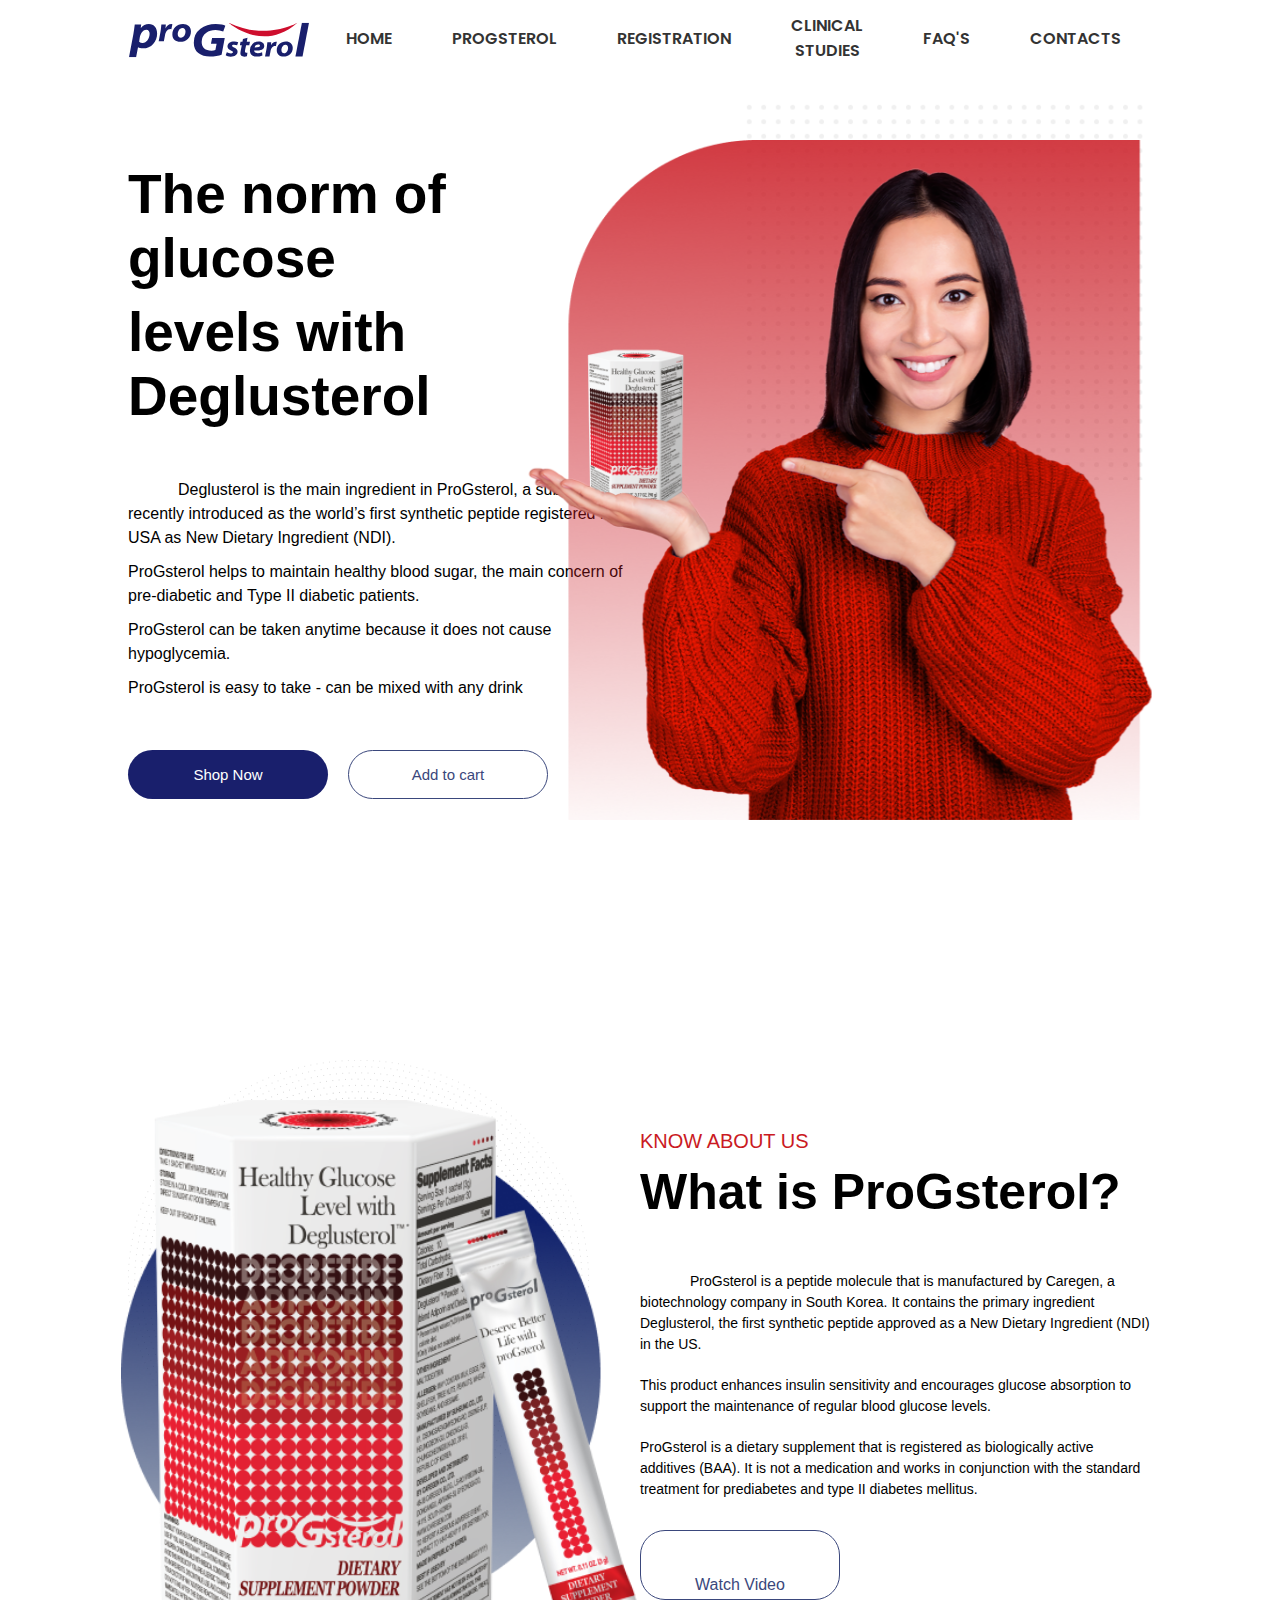
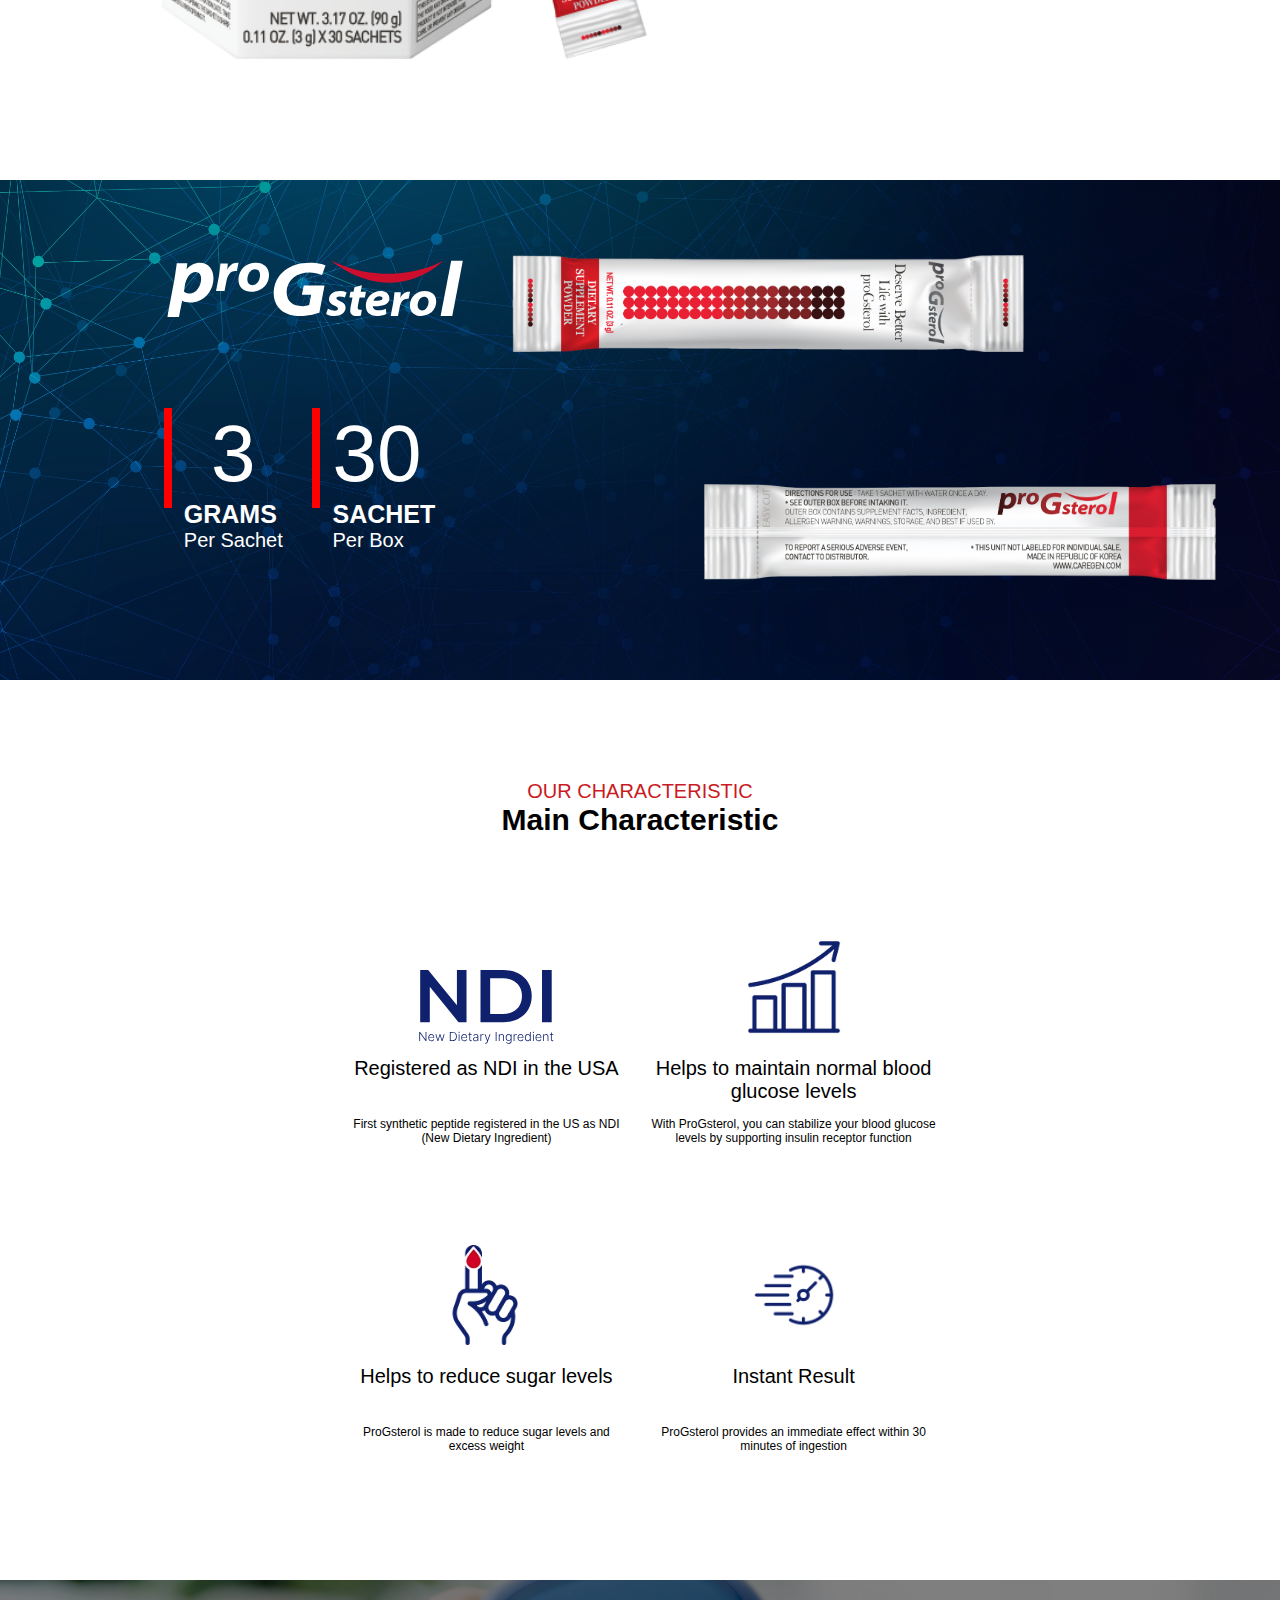
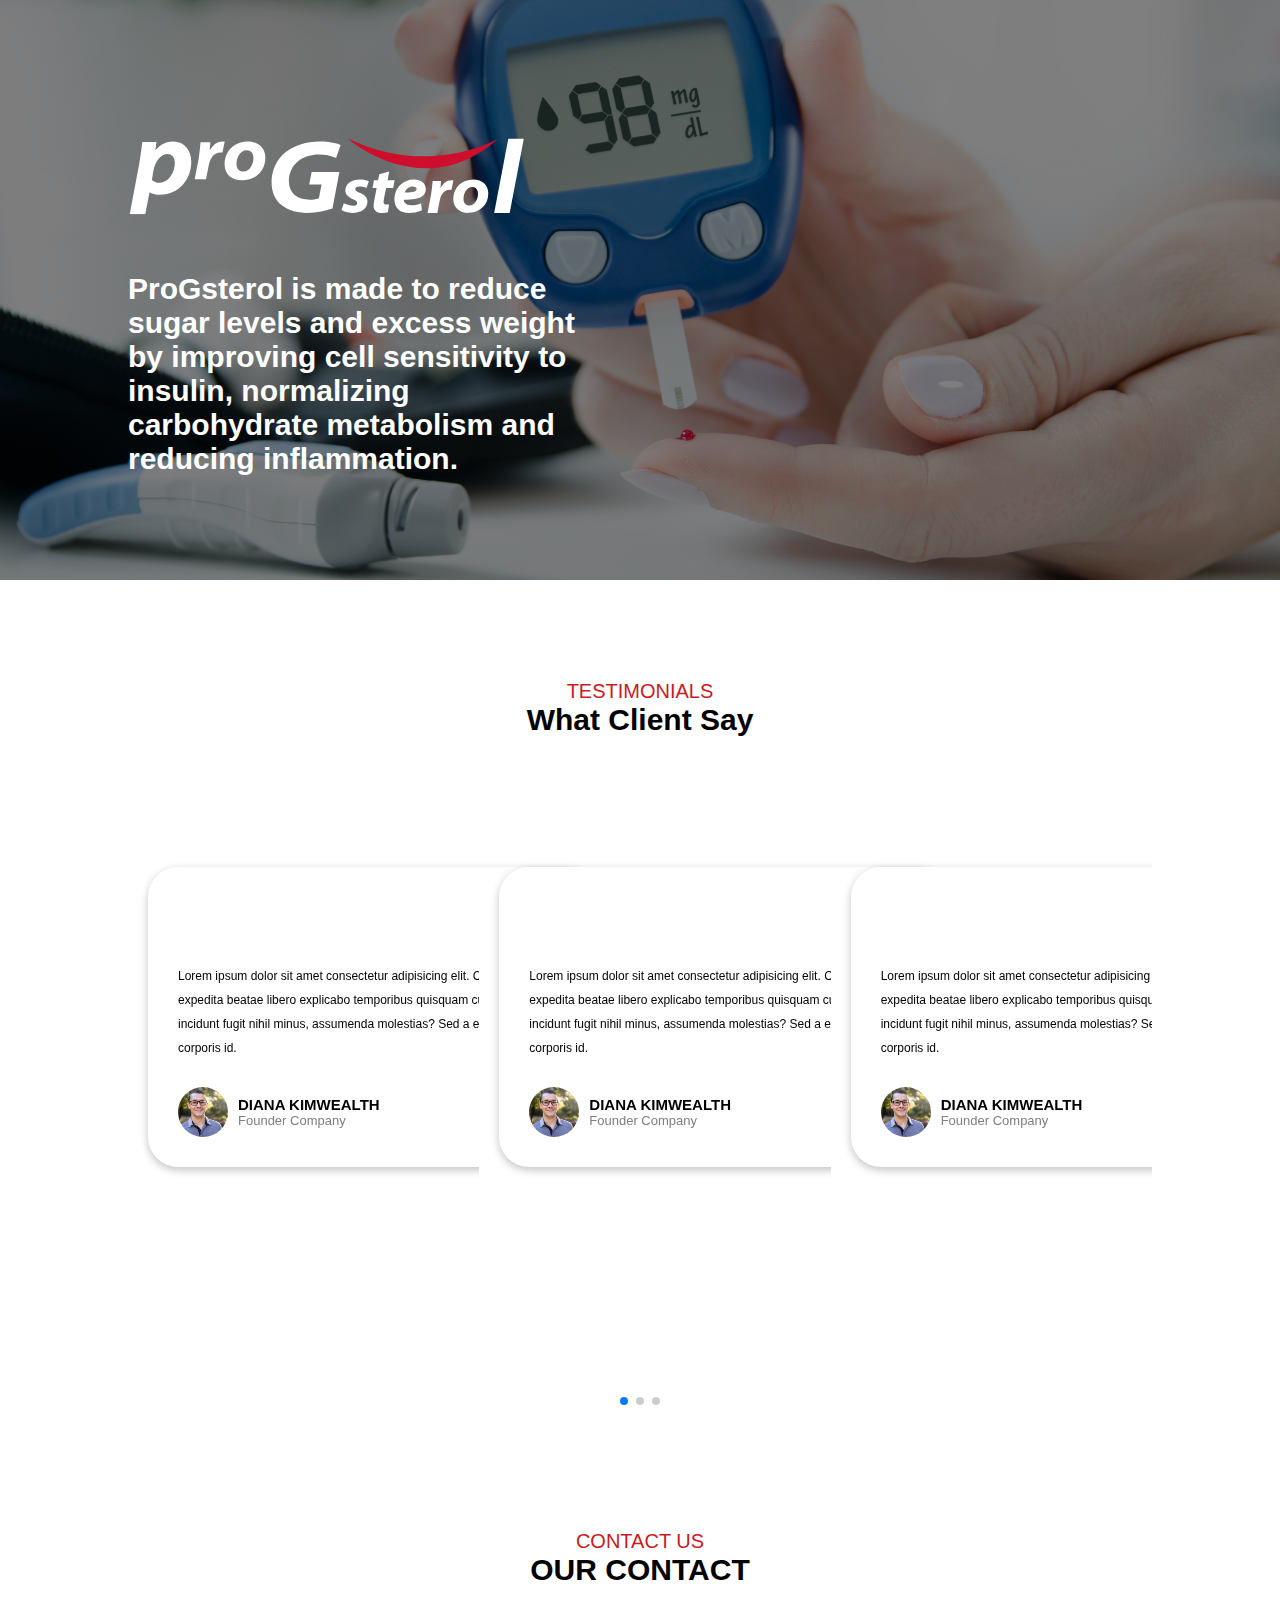
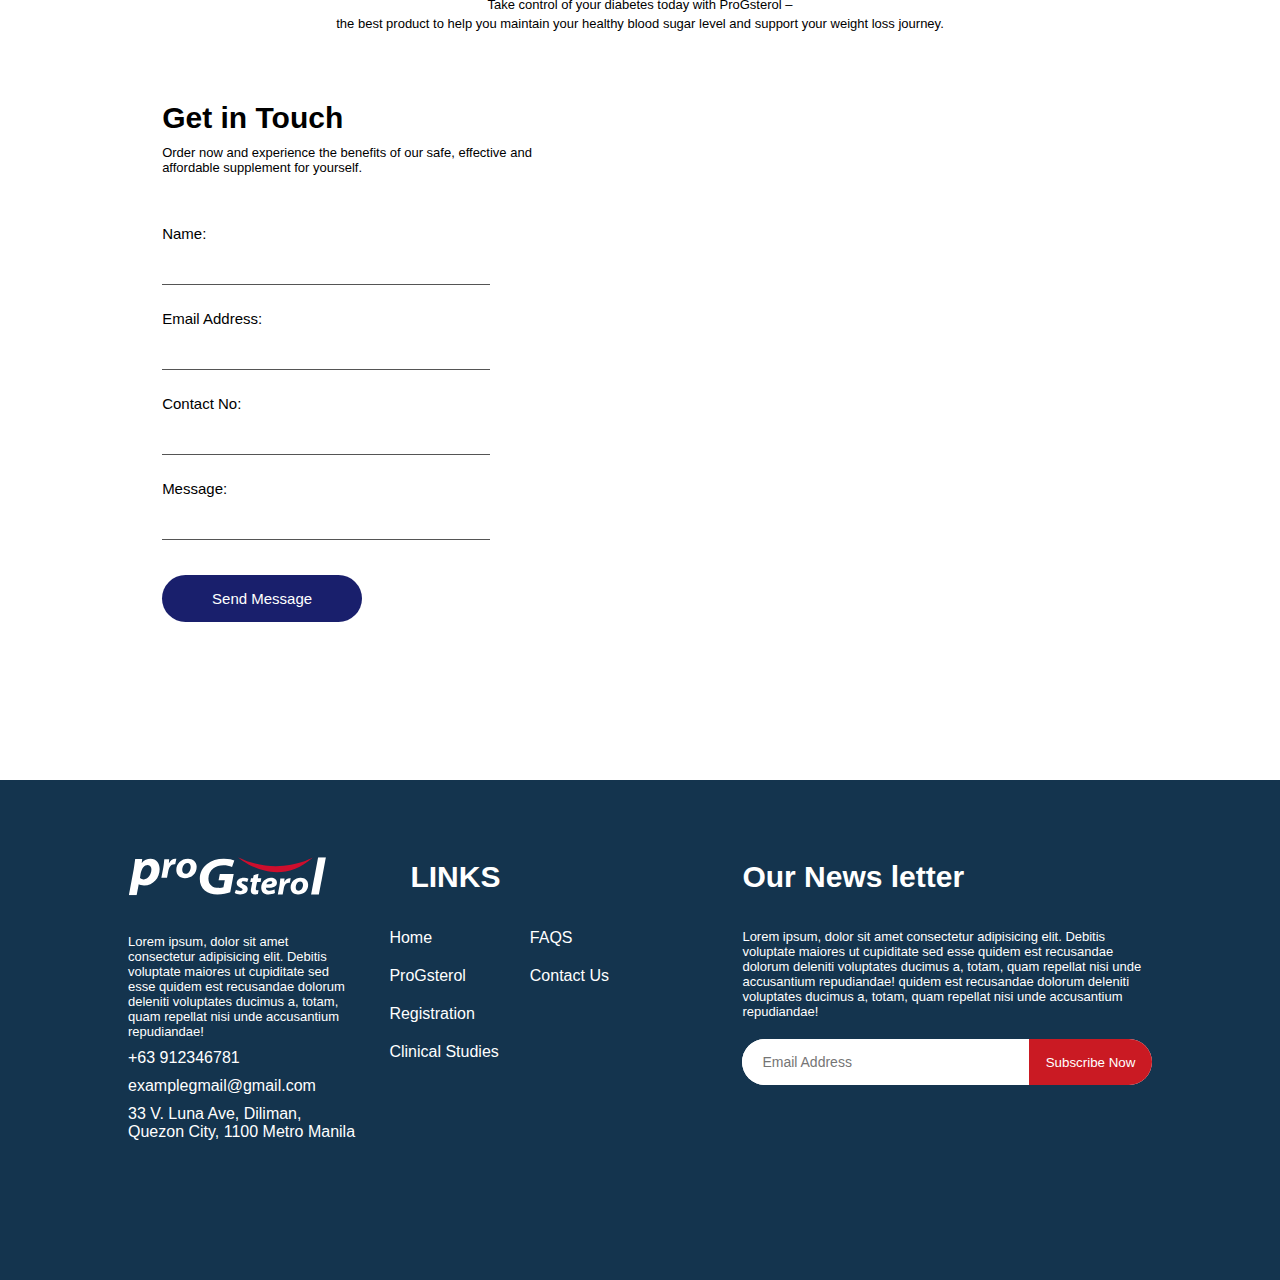
==== index.html @ 23407089 "Update index.html" ====
<!DOCTYPE html>
<html lang="en">
<head>
    <meta charset="UTF-8">
    <meta http-equiv="X-UA-Compatible" content="IE=edge">
    <meta name="viewport" content="width=device-width, initial-scale=1.0">
    <title>Document</title>
    <link rel="stylesheet" href="style.css">
    <link rel="stylesheet" href="https://cdnjs.cloudflare.com/ajax/libs/font-awesome/6.4.0/css/all.min.css" integrity="sha512-iecdLmaskl7CVkqkXNQ/ZH/XLlvWZOJyj7Yy7tcenmpD1ypASozpmT/E0iPtmFIB46ZmdtAc9eNBvH0H/ZpiBw==" crossorigin="anonymous" referrerpolicy="no-referrer" />
    <!-- <link rel="stylesheet" href="https://cdn.jsdelivr.net/npm/bootstrap@4.3.1/dist/css/bootstrap.min.css" integrity="sha384-ggOyR0iXCbMQv3Xipma34MD+dH/1fQ784/j6cY/iJTQUOhcWr7x9JvoRxT2MZw1T" crossorigin="anonymous"> -->
    <script src="main.js"></script>
    <!-- swiper js -->
    <link rel="stylesheet" href="https://cdn.jsdelivr.net/npm/swiper@9/swiper-bundle.min.css" />

</head>
<body>
    <div class="main-container">
        <div class="add-dark-bg"></div>

        <div class="navbar w100 ">
            <div class="icon ">
                <img src="images/progi-logo.svg" alt="" class="icon-img">
            </div>
            
           <ul class="navbar-right  ">
                <li>
                    <a href="" class="menu">Home</a>
                </li>
                <li>
                    <a href="" class="menu">ProGsterol</a>
                </li>
                <li>
                    <a href="" class="menu">Registration</a>
                </li>
                <li>
                    <a href="" class="menu">Clinical Studies</a>
                </li>
                <li>
                    <a href="" class="menu">FAQ'S</a>
                </li>
                <li>
                    <a href="" class="menu">Contacts</a>
                </li>
            </ul>
           
        </div>
        <div class="sidenav ">
            <div class="icon-one ">
                <div class="hamburger hamburger-one"></div>
            </div>
            <div class="mobile-nav">
              
            </div>
        </div>

        <div class="section-one   d-flex">
            <div class="d-flex flex-column justify-content-center p-rel  w50  ">
                <div class="d-flex flex-column font-tahoma p-rel boder">
                    <label class="lb55 text-bold ">The norm of glucose </label>
                    <label class="lb55 text-bold pt-10">levels with Deglusterol</label>
                </div>
                <div class="d-flex flex-column  mt-50 lh-1-5 font-tahoma ">
                    <label class="lb16 text-indent-50 ">
                        Deglusterol is the main ingredient in ProGsterol, a substance recently introduced as the world’s first synthetic peptide registered in the USA as New Dietary Ingredient (NDI).
                    </label>
                    <label class="lb16 pt-10">
                        ProGsterol helps to maintain healthy blood sugar, the main concern of pre-diabetic and Type II diabetic patients.
                    </label>
                    <label class="lb16 pt-10">
                        ProGsterol can be taken anytime because it does not cause hypoglycemia.
                    </label>
                    <label class="lb16 pt-10">
                        ProGsterol is easy to take - can be mixed with any drink
                    </label>

                    <div class="d-flex mt-50">
                        <button class="button-one mr-20">Shop Now</button>
                        <button class="button-two">Add to cart</button>
                    </div>
                  
                  
                    
                </div>
              
            </div>
            <div class="d-flex w50 section-right p-rel  justify-content-end align-center ">
                <img src="images/model-red.png" class="img-sec1 " alt="" style="height: 85%;">
            </div>
        </div>

        <div class="section-two  mt-100  d-flex">
            <div class="d-flex w50  align-center justify-content-center  p-rel">
                <img src="images/product-bg.png" class="img-sec2  p-rel" alt="" style="height: 70%;">
                <img src="images/icon/Asset 5.svg" class="circle-dot" alt="">
            </div>
            <div class="d-flex flex-column w50  ">
                <div class="section-one-title d-flex flex-column font-tahoma">
                    <label class="lb20 text-300 theme-red">KNOW ABOUT US</label>
                    <label class="lb50 text-bold mt-10">What is ProGsterol?</label>
                </div>

                <div class="d-flex flex-column  mt-50 lh-1-5 font-tahoma">
                    <label class="lb14 text-indent-50 ">
                        ProGsterol is a peptide molecule that is manufactured by Caregen, a biotechnology company in
                        South Korea. It contains the primary ingredient Deglusterol, the first synthetic peptide approved
                        as a New Dietary Ingredient (NDI) in the US.
                    </label>
                    <label class="lb14 mt-20 ">
                        This product enhances insulin sensitivity and encourages glucose absorption to support the
                        maintenance of regular blood glucose levels.
                    </label>
                    <label class="lb14 mt-20 ">
                        ProGsterol is a dietary supplement that is registered as biologically active additives (BAA). It is not
                        a medication and works in conjunction with the standard treatment for prediabetes and type II
                        diabetes mellitus.
                    </label>

                    
                    <button class="button-three mt-30 open-modal" id="open-modal">
                            <i class="fa-solid fa-play watch-icon pr-10"></i>
                           Watch Video
                    </button>
                 
                </div>

                <div class="modal-video" id="modal-video">
                    <div class="modal-content">
                        <span class="close">&times;</span>
                        <div class="video-container" id="video-container"></div>
                    </div>
                </div>

            

              
            </div>
          
        </div>

        <div class="section-three d-flex align-center pt-50 p-rel">
            <img src="images/proGsterol-logo.svg" alt="" class="progi-logo-white">
            <div class="d-flex font-tahoma p-rel align-center w100 pt-50 pl-20">
                <div class="d-flex w15 justify-content-center">
                    <div class="section-three-numbers pr-20"></div>
                    <div class="d-flex flex-column ">
                        <div class="d-flex p-rel justify-content-center">
                            <label for="" class="lb80 text-white ">3</label>  
                        </div>
                        <div class="d-flex flex-column align-start">
                            <label for="" class="lb25 text-bold text-white">GRAMS</label>
                            <label for="" class="lb20 text-white text-200">Per Sachet</label>
                        </div>
                    </div>
                </div>


                <div class="d-flex w15 justify-content-center">
                    <div class="section-three-numbers pr-20"></div>
                    <div class="d-flex flex-column">
                        <div class="d-flex p-rel">
                            <label for="" class="lb80 text-white">30</label>  
                        </div>
                        <div class="d-flex flex-column align-start">
                            <label for="" class="lb25 text-bold text-white">SACHET</label>
                            <label for="" class="lb20 text-white text-200">Per Box</label>
                        </div>
                    </div>
                </div>
            </div>     

            <img src="images/product-stick-front.png" alt="" class="img-stick-front">
            <img src="images/product-stick-back.png" alt="" class="img-stick-back">
        </div>


        <div class="section-four font-tahoma pt-50">
            <div class="d-flex flex-column align-center">
                <label for="" class="lb20 theme-red">OUR CHARACTERISTIC</label>
                <!-- <label for="" class="lb30 text-bold">Main Characteristic</label> -->
                <label for="" class="lb30 text-bold">Main Characteristic</label>
            </div>

            <div class="d-flex justify-content-center mt-100">
                <div class="d-flex flex-column w30 align-center">
                    <img src="images/icon/NDI.svg" class="char-icon" alt="">
                    <label for="" class="lb20 pl-10 pr-10 icon-title-ndi">
                        Registered as NDI in the USA 
                    </label>
                    <label for="" class="lb12 pl-10 pr-10 pt-10 text-center">
                        First synthetic peptide registered in the US as NDI (New Dietary Ingredient)
                    </label>
                </div>
                <div class="d-flex flex-column w30 align-center">
                    <img src="images/icon/bar-stats.png" class="char-icon1" alt="">
                    <label for="" class="lb20 pl-10 pr-10 pt-20 icon-title text-center">
                        Helps to maintain normal blood glucose levels
                    </label>
                    <label for="" class="lb12 pt-30 pl-10 pr-10 text-center">
                        With ProGsterol, you can stabilize your blood glucose levels by supporting insulin receptor function
                    </label>

                </div>
            </div>
            <div class="d-flex justify-content-center mt-100">

               
    
                <div class="d-flex flex-column w30 align-center">
                    <img src="images/icon/finger.png" class="char-icon1" alt="">
                    <label for="" class="lb20 pl-10 pr-10 pt-20 icon-title">
                        Helps to reduce sugar levels
                    </label>
                    <label for="" class="lb12 pt-30 pl-10 pr-10 text-center">
                        ProGsterol is made to reduce sugar levels and excess weight
                    </label>
                </div>
                <div class="d-flex flex-column w30 align-center">
                    <img src="images/icon/time.png" class="char-icon1" alt="">
                    <label for="" class="lb20 pl-10 pr-10 pt-20 icon-title">
                        Instant Result
                    </label>
                    <label for="" class="lb12 pt-30 pl-10 pr-10 text-center">
                        ProGsterol provides an immediate effect within 30 minutes of ingestion
                    </label>
                </div>
            </div>
            
        </div>

        <div class="section-five font-tahoma mt-50">
            <div class="d-flex flex-column justify-content-center  h100 p-rel">
                <img src="images/proGsterol-logo.svg" alt="" class="progi-logo-white-two">
                <label for="" class="lb30 text-white w45 text-bold">
                    ProGsterol is made to reduce sugar levels 
                    and excess weight by improving cell sensitivity to insulin, normalizing 
                    carbohydrate metabolism and reducing inflammation.
                </label>
            </div>
        </div>

        <div class="section-six font-tahoma">
            <div class="d-flex flex-column align-center">
                <label for="" class="lb20 theme-red">TESTIMONIALS</label>
                <!-- <label for="" class="lb30 text-bold">Main Characteristic</label> -->
                <label for="" class="lb30 text-bold">What Client Say</label>
            </div>

            <div class="swiper mySwiper mt-80">
                <div class="swiper-wrapper mt-50">
                  <div class="swiper-slide ">
                    <div class="box1 d-flex flex-column justify-content-between p-rel">
                            <i class="fa-solid fa-quote-left quoate"></i>
                            <div class="d-flex justify-content-end">
                                <div class="d-flex  w40 justify-content-even mt-20">
                                    <i class="fa-solid fa-star"></i>
                                    <i class="fa-solid fa-star"></i>
                                    <i class="fa-solid fa-star"></i>
                                    <i class="fa-solid fa-star"></i>
                                    <i class="fa-solid fa-star"></i>
                                </div>
                            </div>

                            <label for="" class="lb12 text-left mt-20 lh-2">
                                Lorem ipsum dolor sit amet consectetur adipisicing elit. Corrupti ea expedita beatae libero explicabo temporibus quisquam cupiditate eos incidunt fugit nihil minus, assumenda molestias? Sed a et nesciunt corporis id.
                            </label>
                            <div class="d-flex align-center">
                                <img src="images/testimonial.jpg" alt="" class="testimonial-picture mr-10">
                                <div class="d-flex flex-column text-left">
                                    <label for="" class="lb15 text-bold">DIANA KIMWEALTH</label>
                                    <label for="" class="lb13 text-gray text-300">Founder Company</label>
                                </div>
                            </div>
                    </div>
                  </div>
                  <div class="swiper-slide ">
                    <div class="box1 d-flex flex-column justify-content-between p-rel">
                            <i class="fa-solid fa-quote-left quoate"></i>
                            <div class="d-flex justify-content-end">
                                <div class="d-flex  w40 justify-content-even mt-20">
                                    <i class="fa-solid fa-star"></i>
                                    <i class="fa-solid fa-star"></i>
                                    <i class="fa-solid fa-star"></i>
                                    <i class="fa-solid fa-star"></i>
                                    <i class="fa-solid fa-star"></i>
                                </div>
                            </div>

                            <label for="" class="lb12 text-left mt-20 lh-2">
                                Lorem ipsum dolor sit amet consectetur adipisicing elit. Corrupti ea expedita beatae libero explicabo temporibus quisquam cupiditate eos incidunt fugit nihil minus, assumenda molestias? Sed a et nesciunt corporis id.
                            </label>
                            <div class="d-flex align-center">
                                <img src="images/testimonial.jpg" alt="" class="testimonial-picture mr-10">
                                <div class="d-flex flex-column text-left">
                                    <label for="" class="lb15 text-bold">DIANA KIMWEALTH</label>
                                    <label for="" class="lb13 text-gray text-300">Founder Company</label>
                                </div>
                            </div>
                    </div>
                  </div>
                  <div class="swiper-slide ">
                    <div class="box1 d-flex flex-column justify-content-between p-rel">
                            <i class="fa-solid fa-quote-left quoate"></i>
                            <div class="d-flex justify-content-end">
                                <div class="d-flex  w40 justify-content-even mt-20">
                                    <i class="fa-solid fa-star"></i>
                                    <i class="fa-solid fa-star"></i>
                                    <i class="fa-solid fa-star"></i>
                                    <i class="fa-solid fa-star"></i>
                                    <i class="fa-solid fa-star"></i>
                                </div>
                            </div>

                            <label for="" class="lb12 text-left mt-20 lh-2">
                                Lorem ipsum dolor sit amet consectetur adipisicing elit. Corrupti ea expedita beatae libero explicabo temporibus quisquam cupiditate eos incidunt fugit nihil minus, assumenda molestias? Sed a et nesciunt corporis id.
                            </label>
                            <div class="d-flex align-center">
                                <img src="images/testimonial.jpg" alt="" class="testimonial-picture mr-10">
                                <div class="d-flex flex-column text-left">
                                    <label for="" class="lb15 text-bold">DIANA KIMWEALTH</label>
                                    <label for="" class="lb13 text-gray text-300">Founder Company</label>
                                </div>
                            </div>
                    </div>
                  </div>
                  <div class="swiper-slide ">
                    <div class="box1 d-flex flex-column justify-content-between p-rel">
                            <i class="fa-solid fa-quote-left quoate"></i>
                            <div class="d-flex justify-content-end">
                                <div class="d-flex  w40 justify-content-even mt-20">
                                    <i class="fa-solid fa-star"></i>
                                    <i class="fa-solid fa-star"></i>
                                    <i class="fa-solid fa-star"></i>
                                    <i class="fa-solid fa-star"></i>
                                    <i class="fa-solid fa-star"></i>
                                </div>
                            </div>

                            <label for="" class="lb12 text-left mt-20 lh-2">
                                Lorem ipsum dolor sit amet consectetur adipisicing elit. Corrupti ea expedita beatae libero explicabo temporibus quisquam cupiditate eos incidunt fugit nihil minus, assumenda molestias? Sed a et nesciunt corporis id.
                            </label>
                            <div class="d-flex align-center">
                                <img src="images/testimonial.jpg" alt="" class="testimonial-picture mr-10">
                                <div class="d-flex flex-column text-left">
                                    <label for="" class="lb15 text-bold">DIANA KIMWEALTH</label>
                                    <label for="" class="lb13 text-gray text-300">Founder Company</label>
                                </div>
                            </div>
                    </div>
                  </div>
                  <div class="swiper-slide ">
                    <div class="box1 d-flex flex-column justify-content-between p-rel">
                            <i class="fa-solid fa-quote-left quoate"></i>
                            <div class="d-flex justify-content-end">
                                <div class="d-flex  w40 justify-content-even mt-20">
                                    <i class="fa-solid fa-star"></i>
                                    <i class="fa-solid fa-star"></i>
                                    <i class="fa-solid fa-star"></i>
                                    <i class="fa-solid fa-star"></i>
                                    <i class="fa-solid fa-star"></i>
                                </div>
                            </div>

                            <label for="" class="lb12 text-left mt-20 lh-2">
                                Lorem ipsum dolor sit amet consectetur adipisicing elit. Corrupti ea expedita beatae libero explicabo temporibus quisquam cupiditate eos incidunt fugit nihil minus, assumenda molestias? Sed a et nesciunt corporis id.
                            </label>
                            <div class="d-flex align-center">
                                <img src="images/testimonial.jpg" alt="" class="testimonial-picture mr-10">
                                <div class="d-flex flex-column text-left">
                                    <label for="" class="lb15 text-bold">DIANA KIMWEALTH</label>
                                    <label for="" class="lb13 text-gray text-300">Founder Company</label>
                                </div>
                            </div>
                    </div>
                  </div>




                 
                  
                </div>
                <div class="swiper-pagination"></div>
            </div>
            
        </div>

        <div class="section-seven font-tahoma pt-50">
            <div class="d-flex flex-column align-center">
                <label for="" class="lb20 theme-red">CONTACT US</label>
                <!-- <label for="" class="lb30 text-bold">Main Characteristic</label> -->
                <label for="" class="lb30 text-bold">OUR CONTACT</label>
                <label for="" class="lb13 text-300 pt-10">Take control of your diabetes today with ProGsterol – </label>
                <label for="" class="lb13 text-300 pt-4">the best product to help you maintain your healthy blood sugar level and support your weight loss journey.</label>

            </div>

            <div class="d-flex justify-content-even pt-50">


                <div class="d-flex flex-column w40 mt-20">
                    <div class="d-flex flex-column">
                        <label for="" class="lb30 text-bold">Get in Touch</label>
                        <label for="" class="lb13 text-300 pt-10">Order now and experience the benefits of our safe, effective and affordable supplement for yourself.
                        </label>

                    </div>
                    <div class="d-flex flex-column mt-50">
                        <label for="" class="lb15">
                            Name:
                        </label>
                        <input type="text">
                    </div>
                    <div class="d-flex flex-column pt-10">
                        <label for="" class="lb15">
                            Email Address:
                        </label>
                        <input type="text">
                    </div>
                    <div class="d-flex flex-column pt-10">
                        <label for="" class="lb15">
                            Contact No:
                        </label>
                        <input type="text">
                    </div>
                    <div class="d-flex flex-column pt-10">
                        <label for="" class="lb15">
                            Message:
                        </label>
                        <textarea name="" id="" cols="" rows="1"></textarea>
                    </div>

                    <button class="button-one mt-20">Send Message</button>
                </div>

                <div class="d-flex w50 p-10">
                    <!-- <div class="mapouter"><div class="gmap_canvas"><iframe width="770" height="510" id="gmap_canvas" src="https://maps.google.com/maps?q=33 V. Luna Ave, Diliman, Quezon City, 1100 Metro Manila&t=&z=10&ie=UTF8&iwloc=&output=embed" frameborder="0" scrolling="no" marginheight="0" marginwidth="0"></iframe><a href="https://2yu.co">2yu</a><br><style>.mapouter{position:relative;text-align:right;height:510px;width:770px;}</style><a href="https://embedgooglemap.2yu.co">html embed google map</a><style>.gmap_canvas {overflow:hidden;background:none!important;height:510px;width:770px;}</style></div></div> -->
                    <div class="mapouter"><div class="gmap_canvas"><iframe width="100%" height="100%" id="gmap_canvas" src="https://maps.google.com/maps?q=33 V. Luna Ave, Diliman, Quezon City, 1100 Metro Manila&t=&z=10&ie=UTF8&iwloc=&output=embed" frameborder="0" scrolling="no" marginheight="0" marginwidth="0"></iframe><a href="https://2yu.co">2yu</a><br><style>.mapouter{position:relative;text-align:right;height:100%;width:100%;}</style><a href="https://embedgooglemap.2yu.co/">html embed google map</a><style>.gmap_canvas {overflow:hidden;background:none!important;height:100%;width:100%;}</style></div></div>
                </div>
            </div>

            
            
        </div>

        <div class="footer font-tahoma justify-content-between  d-flex">
            <div class="d-flex w50">
                <div class="d-flex flex-column w45  h100">
                    <img src="images/proGsterol-logo.svg" alt="" class="footer-logo">
                    <label for="" class="lb13 text-white mt-10">Lorem ipsum, dolor sit amet consectetur adipisicing elit. Debitis voluptate maiores ut cupiditate sed esse quidem est recusandae dolorum deleniti voluptates ducimus a, totam, quam repellat nisi unde accusantium repudiandae!</label>

                    <label for="" class="lb16 text-white mt-10">+63 912346781</label>
                    <label for="" class="lb16 text-white mt-10">examplegmail@gmail.com</label>
                    <label for="" class="lb16 text-white mt-10">33 V. Luna Ave, Diliman, Quezon City, 1100 Metro Manila</label>

                </div>
                <div class="d-flex flex-column w55  h100">
                    <label for="" class="lb30 text-bold text-white mt-30" style="padding-left:52px">LINKS</label>

                    <div class="d-flex justify-content-even mt-25">

                        <div class="d-flex flex-column">
                            <label for="" class="lb16 text-white mt-10">Home</label>
                            <label for="" class="lb16 text-white mt-20">ProGsterol</label>
                            <label for="" class="lb16 text-white mt-20">Registration</label>
                            <label for="" class="lb16 text-white mt-20">Clinical Studies</label>
                            
                        </div>
                        <div class="d-flex flex-column">

                            <label for="" class="lb16 text-white mt-10">FAQS</label>
                            <label for="" class="lb16 text-white mt-20">Contact Us</label>
                            <div class="d-flex mt-20">
                                <i class="fa-brands fa-facebook-f socmed-logo"></i>
                                <i class="fa-brands fa-instagram socmed-logo"></i>
                                <i class="fa-solid fa-envelope socmed-logo"></i>
                             </div>
        
                        </div>
                    </div>
                </div>

            </div>
            <div class="d-flex flex-column w40">
                <label for="" class="lb30 text-bold text-white mt-30" style="">Our News letter</label>

                <div class="d-flex  mt-25">

                    <div class="d-flex flex-column">
                        <label for="" class="lb13 text-white mt-10">Lorem ipsum, dolor sit amet consectetur adipisicing elit. Debitis voluptate maiores ut cupiditate sed esse
                             quidem est recusandae dolorum deleniti voluptates ducimus a, totam, quam repellat nisi unde accusantium repudiandae!
                             quidem est recusandae dolorum deleniti voluptates ducimus a, totam, quam repellat nisi unde accusantium repudiandae!</label>


                             <div class="footer-inp mt-20">
                                <input type="text" class="" placeholder="Email Address">
                                <button>Subscribe Now</button>
                             </div>

                        
                    </div>
                </div>
            </div>
        </div>
        

      

    </div>
    
    <script src="https://cdn.jsdelivr.net/npm/swiper@9/swiper-bundle.min.js"></script>

    <script>
        var swiper = new Swiper(".mySwiper", {
        slidesPerView: 3,
        spaceBetween: 30,
        pagination: {
            el: ".swiper-pagination",
            clickable: true,
        },
        });
                
        var modal = document.getElementById('modal-video');
        var openButton = document.querySelector('.open-modal');
        var closeButton = document.querySelector('.close');
        var videoIframe = document.getElementById('video-iframe');
        var videoContainer  = document.getElementById('video-container');


        function openModal(videoUrl) {
        modal.style.display = 'block';
        videoContainer.innerHTML = `<video controls src="https://youtu.be/qQtLlAP88es"></video>`;
        }

        function closeModal() {
            modal.style.display = 'none';
            var videoPlayer = videoContainer.querySelector('video');
            videoPlayer.pause();
            videoPlayer.src = '';
        }

        function destroyVideoPlayer() {
            videoContainer.innerHTML = ''; // Remove the video player
            console.log(" ")
        }


        openButton.addEventListener('click', openModal);

        closeButton.addEventListener('click', closeModal);

        window.addEventListener('click', function (event) {
        if (event.target === modal) {
            closeModal();
        }
        });
        
    </script>
</body>
</html>
---- style.css ----
@import url('https://fonts.googleapis.com/css2?family=Open+Sans:wght@500;600;700;800&family=Poppins:wght@400;500;600;700;800&family=Roboto:wght@400;500;700;900&display=swap');
html{
   scroll-behavior: smooth!important;
}

    * {
        margin: 0;
        padding: 0;
        box-sizing: border-box!important;
        -moz-box-sizing: border-box;
        /* line-height: 1.2!important; */
    }
    
    /* MINI CLASS NAME CSS LIBLARY */
    
    /* ----------------------------------------------------------------------------- */
    /* BACKGROUND COLORS */

    .main-container{
        height: 100vh;
        width: 100%;
        /* background-color: #d1cfcf ; */
        /* background-color: #666; */
        position: relative;

    }
    .icon{
      width: 20%;
      display: flex;
      height: 100%;
    }
    .icon-img{
      width: 180px;

    }
   
    .navbar{
      display: flex;
      /* justify-content: space-between; */
      align-items: center;
      width: 100%;
      height: 80px;
      border:1px solid white;
      background: white;
      padding: 0 10%;
      color: #060606;
      text-align: center;
      position: relative;
    }

    .sub-logo{
      /* color: #ce0e2d; */
      font-size: 10px;
      width: 100%;
      letter-spacing: 3px;
      word-spacing: 6px;
      font-weight: 900;
    }
    .navbar-right{
      display: flex;
      justify-content: space-between;
      align-items: center;
      /* height: 100%; */
      /* width: 50%; */
      font-weight: 600;
      font-family: 'Poppins', sans-serif;

    }
    .navbar-right li{
      list-style-type: none;
      padding: 0px 30px;
      cursor: pointer;
      margin-top:3px
    }
  
    .navbar-right .menu{
      font-size: 16px;
      text-decoration: none;
      color: #333;
      font-family: 'Poppins', sans-serif;
      text-transform: uppercase;
      cursor: pointer;

    }
    .navbar-right li:after{
      display:block;
      content: '';
      padding: 2px 10px;
      border-bottom: solid 3px #3751c0;  
      transform: scaleX(0);  
      transition: transform 300ms ease-in-out;
      /* transition: transform 0.5s ease-in-out; */

    }
    
   
    .navbar-right li:hover:after{
      transform: scaleX(1);
      transform-origin:   0% 50%; 
    }
    .navbar-right li .menu:hover{
      color: #3751c0;
    }




   /* Icon 1 */
   .icon-one {
      position: fixed;
      top: 20px;
      right: 10px;
      width: 100px;
      height: 60px;
      cursor: pointer;
      display: none;
      cursor: pointer;
      z-index: 999;
   }

    .hamburger {
      top:20px;
      left:10%;
      width: 50px;
      height: 5px;
      /* background: #FCFCFC; */
      background: #3751c0;
      z-index: 999;
      position: absolute;
      box-shadow: 0 2px 5px rgba(0, 0, 0, .2);
      transition: 0.5s;
    }
    
    .hamburger:before {
      top: -10px;
    }
    
    .hamburger:after {
      top: 10px;
    }
    
    .hamburger-one:before,
    .hamburger-one:after {
      content: '';
      position:absolute;
      width: 30px;
      height: 5px;
      background: #3751c0;
      /* background:#FCFCFC; */
      box-shadow: 0 2px 5px rgba(0, 0, 0, 0.2);
      transition:0.5s;
    }
    
    .icon-one.active-one .hamburger-one {
      background:rgba(0,0,0,0);
      box-shadow: 0 2px 5px rgba(0, 0, 0, 0);
    }
    
    .icon-one.active-one .hamburger-one:before {
      top: 0;
      transform:rotate(45deg);
    }
    
    .icon-one.active-one .hamburger-one:after {
      top: 0;
      transform:rotate(135deg);
      box-shadow: 0 -2px 5px rgba(0, 0, 0, 0.2);
   }

   .show-navbar{
      display: block;
      
   }
   .main-container{
      /* background-color: rgba(0, 0, 0, 0.5);  */

   }
   .sidenav{
      position: relative;
      z-index: 999;
   }
 
   .mobile-nav{
      height: 100vh;
      width: 50%;
      background: #fff;
      position: fixed;
      top: 0;
      bottom: 0;
      right: -5%;
      padding: 0 60px;
      box-sizing: border-box;
      opacity: 0;
   }
   .mobile-nav-body{
      /* display: none; */
      opacity: 0;
   }
  .show-mobile-navbar{
   /* display: block; */
   opacity: 1;
   transform: translateX(-10%);
   transition: transform 0.3s ease-in-out; 
  }

   @media screen and (max-width: 780px) {
      .navbar-right {
        background-color: olive;
        display: none;
      }
      .mobile-navbar{
        
         display: block;
      }

      .icon-one {
         display: block;
      }
     
    }


    .section-one{
      height: 800px;
      padding: 0 10%;
      width: 100%;
    }
    .section-right:after{
     content: '';
     background-image: url(images/icon/Asset\ 4.svg);
     position:absolute;
     top: 20px;
     right: 0;
     left: 20%;
     bottom:50%;
     z-index: 10;
     opacity: 0.3;
   
   }
   .img-sec1{
      z-index: 1000;
   }
    .section-two{
      height: 800px;
      padding: 0 10%;
      width: 100%;
    }
    .section-three{
      height: 500px;
      width: 100%;
      background-color: #191F6C;
      /* background-image: url(images/bg/blue-bg.jpg);
      background-image:
      linear-gradient(to bottom, rgba(245, 246, 252, 0.52), rgba(117, 19, 93, 0.73)),
      url('images/background.jpg'); */
      background-image: linear-gradient(rgba(0,0,0,0.4), rgba(0,0,0,0.2)), url(images/bg/blue-bg.jpg);
      background-size: cover;
      margin-bottom: 50px;
      padding: 0 10%;
    }

    .section-four{
      height: 800px;
      padding: 0 10%;
      width: 100%;
    }

    .section-five{
      height: 600px;
      width: 100%;
      background-color: #191F6C;
      background-image: linear-gradient(rgba(0,0,0,0.5), rgba(0,0,0,0.5)), url(images/imagesss/tester-bg.jpeg);
      background-size: cover;
      background-position: center;
      /* background-attachment: scroll; */
      padding: 0 10%;
    }
    .progi-logo-white-two{
      /* position: absolute; */
      /* top: 40px; */
      /* border: 1px solid red; */
      width: 400px;
   }

   .section-six{
      height: 600px;
      padding: 0 10%;
      width: 100%;
      margin-top: 100px;
      margin-bottom: 200px;
   }

   .swiper {
      width: 100%;
      height: 100%;
    }

    .swiper-slide {
      text-align: center;
      font-size: 18px;
      background: #fff;
      display: flex;
      justify-content: center;
      align-items: center;
      width: 100% ;
      padding: 0 20px;
    }

    .swiper-slide img {
      display: block;
      width: 100%;
      height: 100%;
      object-fit: cover;
    }
    .box1{
      /* box-shadow: rgba(0, 0, 0, 0.35) 0px 5px 15px; */
      /* box-shadow: rgba(149, 157, 165, 0.2) 0px 8px 24px; */
      box-shadow: rgba(0, 0, 0, 0.24) 0px 3px 8px;
      height: 300px;
      width: 450px;
      /* border: 1px solid red; */
      padding: 30px 30px;
      border-radius: 30px;
    }
    .testimonial-picture{
      height: 50px!important;
      width: 50px!important;
      border-radius: 50%;
    }
    .fa-star{
      color:#191F6C;
    }
    .quoate{
      color:#191F6C;
      font-size: 70px;
      position: absolute;
      top: 20px;
    }

    .section-seven{
      height: 800px;
      padding: 0 10%;
      width: 100%;
    }

    .section-seven input[type="text"]{
      border:none;
      border-bottom: 1px solid #555;
      outline: none;
      font-size: 15px;
      margin: 15px 0;
      width: 80%;
      padding: 5px 0px;
    }
    .section-seven textarea{
      border: none;
      border-bottom: 1px solid #555;
      outline: none;
      font-size: 15px;
      margin: 15px 0;
      width: 80%;
      padding: 5px 0px;
      resize: none;
    }
    .section-seven input:focus{
      border: none;
      border-bottom: 1px solid #111;
    
    }
    .section-seven textarea:focus{
      border: none;
      border-bottom: 1px solid #111;
    
    }

    .footer{
      margin-top: 100px;
      height: 500px;
      padding: 50px 10%;
      width: 100%;
      background-color: #14344E ;
      /* background-image: linear-gradient(rgba(0,0,0,0.5), rgba(0,0,0,0.5)), url(images/imagesss/tester-bg.jpeg); */
      background-size: cover;
      background-position: center;
    }
    .footer-logo{
      width: 200px;
    }

    .footer-inp{
      border: none;
      font-size: 15px;
      background: white;
      color: white;
      width: 100%;
      display: flex;
      position: relative;
      border-radius: 25px;
      outline: none;

    }
    .footer-inp input[type="text"]{
      width: 100%;
      padding:15px 20px;
      font-size: 14px;
      cursor: pointer;
      width: 70%;
      border-top-left-radius: 25px;
      border-bottom-left-radius: 25px;
      border: none;


    }
    .footer-inp button{
      position:absolute;
      top: 0;
      right: 0;
      bottom: 0;
      width: 0;
      cursor: pointer;
      width: 30%;
      color:white;
      border: none;
      border-top-right-radius: 25px;
      border-bottom-right-radius: 25px;
      background: #CA1A23;
      outline: none;

      
    }
    .socmed-logo{
      color: white;
      font-size: 30px;
      margin-right: 20px;
    }


    .img-sec2{
      z-index: 999;
    }
    .circle-dot{
      position: absolute;
      top: 10%;
      bottom: 0;
      right:10%;
      left: 0;
      opacity: 0.2;
      z-index: 10;

    }
    .char-icon{
      height:120px;
      width: 150px;
   }
    .char-icon1{
      height:100px;
      width: 100px;
   }
 
    /* --------------------------------- */

    .section-one-title{
      padding-top: 150px;

    }
    .color-theme{
      color: #191F6C;
    }

    .button-one{
      border: none;
      padding: 15px 20px;
      width:auto;
      font-size: 15px;
      background: #191F6C;
      color: white;
      width: 200px;
      border-radius: 25px;
      cursor: pointer;
    }
    .button-one:hover{
      font-size: 15px;
      background: rgb(35, 56, 139);
      color: white;
     
    }
    .button-two{
      padding: 15px 20px;
      width:auto;
      font-size: 15px;
      background: white;
      border: 1px solid #3a477c ;
      color: #3a477c;
      width: 200px;
      border-radius: 25px;
      cursor: pointer;

    }
    .button-two:hover{
      background: #3a477c;
      color: #ffffff;
   
    }
    .button-three{
      width: 200px;
      padding: 5px 20px;
      font-size: 15px;
      background: white;
      border: 1px solid #3a477c ;
      color: #3a477c;
      border-radius: 25px;
      cursor: pointer;
      font-size: 16px;
    }
 
    .button-three:hover{
      background: #3a477c;
      color: #ffffff;
    }
   
    .watch-icon{
     font-size: 20px;
     color: #191F6C;
     padding: 10px 10px 10px 12px;
     border-radius: 50%;
     height: 40px;
     width: 40px;
     display: flex;
     justify-content: center;
     align-items: center;
    }

    .theme-red{
      color: #CA1A23;
    }
    .icon-title-ndi{
      height: 50px;
      
      /* border: 1px solid red; */

    }
    .icon-title{
      height: 50px;
      
      /* border: 1px solid red; */

    }
    /* ------------------------------------- */
    /* WATCH VIDEO MODAL */
    .modal-video{
     display: none;
     position: fixed; 
     background-color: rgba(0, 0, 0, 0.7); /* Black background with transparency */
     z-index: 999; /* Sit on top of other elements */
     left: 0;
     top: 0;
     bottom: 0;
     right: 0;
     overflow: hidden; /* Enable scrolling if needed */

    }
    .modal-content{
      /* background-color: #fefefe; */
      background-color: rgba(0, 0, 0, 0.7); /* Black background with transparency */
      margin: 15% auto; /* Center the modal on the screen */
      border: 1px solid #888;
      width: 600px;
      position: relative;
      padding: 20px;
    }
    .video-container{
      height: 100%;
      width: 100%;
    }
    .videoContainer video{
      height: 100%;
      width:  100%;
    }

    /* Define the CSS class to adjust the height and width of the video */
   .video-container video {
      height: 100%;
      width:  100%;
   }
 
    .close {
      /* color: #aaa; */
      color: #fff;
      float: right;
      font-size: 28px;
      font-weight: bold;
      cursor: pointer;
      position: absolute;
      right: 0;
      top: -30px;
    }
    
    .close:hover,
    .close:focus {
      color: #000;
      text-decoration: none;
      cursor: pointer;
    }


    /* -------------------------------------- */
    
    
   /* .img-sec2-container:before{
     content: '';
     background-image: url(images/icon/Asset\ 5.svg);
     position:absolute;
     top: 0;
     right: 0;
     left: 0%;
     bottom: 0;
     z-index: 10;
     background-repeat: no-repeat;
     opacity: 0.2;
   } */

   .section-three-numbers:before{
      content: '';
      position: absolute;
      height: 100px;
      background: red;
      width: 8px;
      

   }

   .progi-logo-white{
      position: absolute;
      top: 40px;
      left: 13%;
      width: 300px;
   }

   .img-stick-front{
      position: absolute;
      top: 15%;
      right:20%;
      width: 40%;
   }
   .img-stick-back{
      position: absolute;
      bottom: 20%;
      right:5%;
      width: 40%;
   }


    /* ------------------------------------------------------- */

    /* LIBLARIES */


    .bg-theme-color{
         background: rgb(52 255 152 / 30%);
    } 
    .bg-background{
      background:rgba(0,0,0,0.1);
    }

    .bg-black{
        background: #000000;
    }
    .bg-silver{
        background: #C0C0C0;
    }
    .bg-gray{
        background: #808080;
    }
    .bg-white{
        background: #FFFFFF;
    }
    .bg-maroon{
        background: #800000;
    }
    .bg-red{
        background: #FF0000;
    }
    .bg-purple{
        background: #800080;
    }
    .bg-fuchsia{
        background: #FF00FF;
    }
    .bg-green{
        background: #008000;
    }
    .bg-lime{
        background: #00FF00;
    }
    .bg-olive{
        background: #808000;
    }
    .bg-yellow{
        background: #FFFF00;
    }
    .bg-navy{
        background: #000080;
    }
    .bg-blue{
        background: #0000FF;
    }
    .bg-blue{
        background: #0000FF;
    }
    .bg-teal{
        background: #008080;
    }
    .bg-aqua{
        background: #00FFFF;
    }
    .bg-brown{
        background: #964B00;
    }
    .bg-orange{
        background: #FFA500;
    }
    .bg-charcoal{
        background: #36454F;
    }
    .bg-khaki{
        background: #c3b091 ;
    }


    /* ----------------------------------------------------------------------------- */
    /* TEXT COLORS  */

   .text-black{
       color: #000000;
   }
   .text-silver{
       color: #C0C0C0;
   }
   .text-gray{
       color: #808080;
   }
   .text-white{
       color: #FFFFFF;
   }
   .text-maroon{
       color: #800000;
   }
   .text-red{
       color: #FF0000;
   }
   .text-purple{
       color: #800080;
   }
   .text-fuchsia{
       color: #FF00FF;
   }
   .text-green{
       color: #008000;
   }
   .text-lime{
       color: #00FF00;
   }
   .text-olive{
       color: #808000;
   }
   .text-yellow{
       color: #FFFF00;
   }
   .text-navy{
       color: #000080;
   }
   .text-blue{
       color: #0000FF;
   }
   .text-blue{
       color: #0000FF;
   }
   .text-teal{
       color: #008080;
   }
   .text-aqua{
       color: #00FFFF;
   }
   .text-brown{
       color: #964B00;
   }
   .text-orange{
       color: #FFA500;
   }
   .text-charcoal{
       color: #36454F;
   }
   .text-khaki{
        color: #c3b091 ;
        color: #c3b091 ;
   }

   /* ----------------------------------------------------------------------------- */
    /* TEXT INDENT { */
   .text-indent-10{
      text-indent: 10px;
   }
   .text-indent-20{
      text-indent: 20px;
   }
   .text-indent-30{
      text-indent: 30px;
   }
   .text-indent-40{
      text-indent: 40px;
   }
   .text-indent-50{
      text-indent: 50px;
   }
   .text-indent-60{
      text-indent: 60px;
   }
  


   /* ------------------------------------------------------------------------------ */
   /* ----------------------------------------------------------------------------- */
    /* .FONT SIZE { */
   .lb1{
    font-size: 1px!important;
    }
    .lb2{
        font-size: 2px!important;
    }
    .lb3{
        font-size: 3px!important;
    }
    .lb4{
        font-size: 4px!important;
    }
    .lb5{
        font-size: 5px!important;
    }
    .lb6{
        font-size: 6px!important;
    }
    .lb7{
        font-size: 7px!important;
    }
    .lb8{
        font-size: 8px!important;
    }
    .lb9{
        font-size: 9px!important;
    }
    .lb10{
        font-size: 10px!important;
    }
    .lb11{
        font-size: 11px!important;
    }
    .lb12{
        font-size: 12px!important;
    }
    .lb13{
        font-size: 13px!important;
    }
    .lb14{
        font-size: 14px!important;
    }
    .lb15{
        font-size: 15px!important;
    }
    .lb16{
        font-size: 16px!important;
    }
    .lb17{
        font-size: 17px!important;
    }
    .lb18{
        font-size: 18px!important;
    }
    .lb19{
        font-size: 19px!important;
    }
    .lb20{
        font-size: 20px!important;
    }
    .lb21{
        font-size: 21px!important;
    }
    .lb22{
        font-size: 22px!important;
    }
    .lb23{
        font-size: 23px!important;
    }
    .lb24{
        font-size: 24px!important;
    }
    .lb25{
        font-size: 25px!important;
    }
    .lb26{
        font-size: 26px!important;
    }
    .lb27{
        font-size: 27px!important;
    }
    .lb28{
        font-size: 28px!important;
    }
    .lb29{
        font-size: 29px!important;
    }
    .lb30{
        font-size: 30px!important;
    }
    .lb31{
        font-size: 31px!important;
    }
    .lb32{
        font-size: 32px!important;
    }
    .lb33{
        font-size: 33px!important;
    }
    .lb34{
        font-size: 34px!important;
    }
    .lb35{
        font-size: 35px!important;
    }
    .lb36{
        font-size: 36px!important;
    }
    .lb37{
        font-size: 37px!important;
    }
    .lb38{
        font-size: 38px!important;
    }
    .lb39{
        font-size: 39px!important;
    }
    .lb40{
        font-size: 40px!important;
    }
    .lb41{
        font-size: 41px!important;
    }
    .lb42{
        font-size: 42px!important;
    }
    .lb43{
        font-size: 43px!important;
    }
    .lb44{
        font-size: 44px!important;
    }
    .lb45{
        font-size: 45px!important;
    }
    .lb46{
        font-size: 46px!important;
    }
    .lb47{
        font-size: 47px!important;
    }
    .lb48{
        font-size: 48px!important;
    }
    .lb49{
        font-size: 49px!important;
    }
    .lb50{
        font-size: 50px!important;
    }
    .lb51{
        font-size: 51px!important;
    }
    .lb52{
        font-size: 52px!important;
    }
    .lb53{
        font-size: 53px!important;
    }
    .lb54{
        font-size: 54px!important;
    }
    .lb55{
        font-size: 55px!important;
    }
    .lb56{
        font-size: 56px!important;
    }
    .lb57{
        font-size: 57px!important;
    }
    .lb58{
        font-size: 58px!important;
    }
    .lb59{
        font-size: 59px!important;
    }
    .lb60{
        font-size: 60px!important;
    }
    .lb61{
        font-size: 61px!important;
    }
    .lb62{
        font-size: 62px!important;
    }
    .lb63{
        font-size: 63px!important;
    }
    .lb64{
        font-size: 64px!important;
    }
    .lb65{
        font-size: 65px!important;
    }
    .lb66{
        font-size: 66px!important;
    }
    .lb67{
        font-size: 67px!important;
    }
    .lb68{
        font-size: 68px!important;
    }
    .lb69{
        font-size: 69px!important;
    }
    .lb70{
        font-size: 70px!important;
    }
    .lb71{
        font-size: 71px!important;
    }
    .lb72{
        font-size: 72px!important;
    }
    .lb73{
        font-size: 73px!important;
    }
    .lb74{
        font-size: 74px!important;
    }
    .lb75{
        font-size: 75px!important;
    }
    .lb76{
        font-size: 76px!important;
    }
    .lb77{
        font-size: 77px!important;
    }
    .lb78{
        font-size: 78px!important;
    }
    .lb79{
        font-size: 79px!important;
    }
    .lb80{
        font-size: 80px!important;
    }
    .lb81{
        font-size: 81px!important;
    }
    .lb82{
        font-size: 82px!important;
    }
    .lb83{
        font-size: 83px!important;
    }
    .lb84{
        font-size: 84px!important;
    }
    .lb85{
        font-size: 85px!important;
    }
    .lb86{
        font-size: 86px!important;
    }
    .lb87{
        font-size: 87px!important;
    }
    .lb88{
        font-size: 88px!important;
    }
    .lb89{
        font-size: 89px!important;
    }
    .lb90{
        font-size: 90px!important;
    }
    .lb91{
        font-size: 91px!important;
    }
    .lb92{
        font-size: 92px!important;
    }
    .lb93{
        font-size: 93px!important;
    }
    .lb94{
        font-size: 94px!important;
    }
    .lb95{
        font-size: 95px!important;
    }
    .lb96{
        font-size: 96px!important;
    }
    .lb97{
        font-size: 97px!important;
    }
    .lb98{
        font-size: 98px!important;
    }
    .lb99{
        font-size: 99px!important;
    }
    .lb100{
        font-size: 100px!important;
    }
    /* ----------------------------------------------------------------------------- */

    /* TEXT PROPERTIES LIKE ALIGN, FONT WEIGHT,  */
    .text-center{
        text-align: center;
    }
    .text-right{
        text-align: right;
    }
    .text-left{
        text-align: left;
    }
    .text-bold{
        font-weight: bold;
    }
    .text-semi-bold{
        font-weight: 700;
    }
    .text-100{
        font-weight: 100;
    }
    .text-200{
        font-weight: 200;
    }
    .text-300{
        font-weight: 300;
    }
    .text-400{
        font-weight: 400;
    }
    .text-500{
        font-weight: 500;
    }
    .text-600{
        font-weight: 600;
    }
    .text-700{
        font-weight: 700;
    }
    .text-800{
        font-weight: 800;
    }
    .text-900{
        font-weight: 900;
    }
    
    .text-overline{
        text-decoration: overline;
    }
    .text-underline{
        text-decoration: underline;
    }
    .text-line-through{
        text-decoration: line-through;
    }
    .text-italic{
        font-style: italic;
    }
    .text-uppercase{
        text-transform: uppercase;
    }
    .text-lowercase{
        text-transform: lowercase;
    }

    /* ----------------------------------------------------------------------------- */

    /* LETTER SPACING / WORD SPACING */
    .ls-1{
        letter-spacing: 1px!important;
    }
    .ls-2{
        letter-spacing: 2px!important;
    }
    .ls-3{
        letter-spacing: 3px!important;
    }
    .ls-4{
        letter-spacing: 4px!important;
    }
    .ls-5{
        letter-spacing: 5px!important;
    }
    .ls-6{
        letter-spacing: 6px!important;
    }
    .ls-7{
        letter-spacing: 7px!important;
    }
    .ls-8{
        letter-spacing: 8px!important;
    }
    .ls-9{
        letter-spacing: 9px!important;
    }
    .ls-10{
        letter-spacing: 10px!important;
    }
    .ws-1{
        word-spacing: 1px!important;
    }
    .ws-2{
        word-spacing: 2px!important;
    }
    .ws-3{
        word-spacing: 3px!important;
    }
    .ws-4{
        word-spacing: 4px!important;
    }
    .ws-5{
        word-spacing: 5px!important;
    }
    .ws-6{
        word-spacing: 6px!important;
    }
    .ws-7{
        word-spacing: 7px!important;
    }
    .ws-8{
        word-spacing: 8px!important;
    }
    .ws-9{
        word-spacing: 9px!important;
    }
    .ws-10{
        word-spacing: 10px!important;
    }
    
    /* ----------------------------------------------------------------------------- */





















    /* STYLES FOR LIBLALARY CLASS LIKE */
    
    
    .inp-text-10{
        border: none;
        border-bottom: 1px solid #333;
        width: 10px!important;
        background: none;
        outline: none;
        /* height: auto; */
        margin: 0;
        padding: none;
        padding-left:3px;
        font-size: 13px!important;
        height:auto!important;

    }
    .inp-text-15{
        border: none;
        border-bottom: 1px solid #333;
        width: 15px!important;
        background: none;
        outline: none;
        /* height: auto; */
        margin: 0;
        padding: none;
        padding-left:3px;
        font-size: 13px!important;
        height:auto!important;

    }
    .inp-text-20{
        border: none;
        border-bottom: 1px solid #333;
        width: 20px!important;
        background: none;
        outline: none;
        /* height: auto; */
        margin: 0;
        padding: none;
        padding-left:3px;
        font-size: 13px!important;
        height:auto!important;
    }
    .inp-text-30{
        border: none;
        border-bottom: 1px solid #333;
        width: 30px!important;
        background: none;
        outline: none;
        /* height: auto; */
        margin: 0;
        padding: none;
        padding-left:3px;
        font-size: 13px!important;
        height:auto!important;
    }
    .inp-text-1{
        border: none;
        border-bottom: 1px solid #333;
        width: 30px!important;
        background: none;
        outline: none;
        /* height: auto; */
        margin: 0;
        padding: none;
        padding-left:3px;
        font-size: 13px!important;
        height:auto!important;
    }
    .inp-text-40{
        border: none;
        border-bottom: 1px solid #333;
        width: 40px!important;
        background: none;
        outline: none;
        /* height: auto; */
        margin: 0;
        padding: none;
        padding-left:3px;
        font-size: 13px!important;
        height:auto!important;
    }
    .inp-text-50{
        border: none;
        border-bottom: 1px solid #333;
        width: 50px!important;
        background: none;
        outline: none;
        /* height: auto; */
        margin: 0;
        padding: none;
        padding-left:3px;
        font-size: 13px!important;
        height:auto!important;
    }
    .inp-text-60{
        border: none;
        border-bottom: 1px solid #333;
        width: 60px!important;
        background: none;
        outline: none;
        /* height: auto; */
        margin: 0;
        padding: none;
        padding-left:3px;
        font-size: 13px!important;
        height:auto!important;
    }
    .inp-text-70{
        border: none;
        border-bottom: 1px solid #333;
        width: 70px!important;
        background: none;
        outline: none;
        /* height: auto; */
        margin: 0;
        padding: none;
        padding-left:3px;
        font-size: 13px!important;
        height:auto!important;
    }
    .inp-text-80{
        border: none;
        border-bottom: 1px solid #333;
        width: 80px!important;
        background: none;
        outline: none;
        /* height: auto; */
        margin: 0;
        padding: none;
        padding-left:3px;
        font-size: 13px!important;
        height:auto!important;
    }
    .inp-text-90{
        border: none;
        border-bottom: 1px solid #333;
        width: 90px!important;
        background: none;
        outline: none;
        /* height: auto; */
        margin: 0;
        padding: none;
        padding-left:3px;
        font-size: 13px!important;
        height:auto!important;
    }
    .inp-text-100{
        border: none;
        border-bottom: 1px solid #333;
        width: 100px!important;
        background: none;
        outline: none;
        /* height: auto; */
        margin: 0;
        padding: none;
        padding-left:3px;
        font-size: 13px!important;
        height:auto!important;
    }
    .inp-text-110{
        border: none;
        border-bottom: 1px solid #333;
        width: 110px!important;
        background: none;
        outline: none;
        /* height: auto; */
        margin: 0;
        padding: none;
        padding-left:3px;
        font-size: 13px!important;
        height:auto!important;
    }
    .inp-text-120{
        border: none;
        border-bottom: 1px solid #333;
        width: 120px!important;
        background: none;
        outline: none;
        /* height: auto; */
        margin: 0;
        padding: none;
        padding-left:3px;
        font-size: 13px!important;
        height:auto!important;
    }
    .inp-text-130{
        border: none;
        border-bottom: 1px solid #333;
        width: 130px!important;
        background: none;
        outline: none;
        /* height: auto; */
        margin: 0;
        padding: none;
        padding-left:3px;
        font-size: 13px!important;
        height:auto!important;
    }
    .inp-text-150{
        border: none;
        border-bottom: 1px solid #333;
        width: 150px!important;
        background: none;
        outline: none;
        /* height: auto; */
        margin: 0;
        padding: none;
        padding-left:3px;
        font-size: 13px!important;
        height:auto!important;
    }
    .inp-text-auto{
        border: none;
        border-bottom: 1px solid #333;
        width: auto;
        background: none;
        outline: none;
        /* height: auto; */
        margin: 0;
        padding: none;
        padding-left:3px;
        font-size: 13px!important;
        height:auto!important;
        z-index: 100;
    }
    .inp-text-w100{
        border: none;
        border-bottom: 1px solid #333;
        width: 100%;
        background: none;
        outline: none;
        margin: 0;
        padding: none;
        padding-left:3px;
        font-size: 13px!important;
        height:auto!important;
        z-index: 100;
    }
    .inp-check-1{
        border: none;
        border-bottom: 1px solid #333;
        width: 30px!important;
        background: transparent;
        outline: none;
        margin: 0;
        padding: none;
     
    }
    input[type="check"]{
        background:blue!important;
    }
    input[type=check]:checked+label:after{
        background:red!important;
        border: 2px solid red;
    }
    .inp-radio-1{
        border: none;
        border-bottom: 1px solid #333;
        width: 30px!important;
        background: transparent;
        outline: none;
        /* height: auto; */
        margin: 0;
        padding: none;
        height: 15px!important;
        
    }
    
    .float-right{
        float: right;
    }
    .float-left{
        float: left;
    }
    /* font-family */
    .font-arial{
        font-family: Arial, Helvetica, sans-serif;
    }
    .font-serif{
      font-family: serif;
    }
    .font-sanserif{
        font-family: sans-serif;
    }
    .font-tahoma{
        font-family: Verdana, Geneva, Tahoma, sans-serif;
    }
    .font-opensans{
      font-family: 'Open Sans', sans-serif;
    }
    .font-roboto{
        font-family: 'Roboto', sans-serif;
    }
    .font-poppins{
      font-family: 'Poppins', sans-serif;
    }


    /* positions */
    .p-rel{
        position: relative;
    }
    .p-abs{
        position: absolute;
    }
    .p-fix{
        position: fixed;
    }

    
    
    
    
    
    
    
    .company-name{
        font-family: sans-serif;
        color: #333;
    }
    .address{
        font-family: sans-serif;
        color: #555;
    }
    .select-1{
        /* border: none; */
        border-bottom: 1px solid #333;
        width: 80%;
        
        background: none;
        outline: none;
        /* height: auto; */
        margin: 0;
        padding: none;
    }
     .border-dark{
        border-color: #333!important;
    }
   .border{
        border:1px solid #333!important;
    }

    /* border-colors */
   .border-gray{
      border:1px solid #808080;
   }
   .border-white{
         border:1px solid #FFFFFF;
   }
   .border-2-white{
         border:2px solid #FFFFFF;
   }
   .border-maroon{
         border:1px solid #800000;
   }
   .border-red{
         border:1px solid #FF0000;
   }
   .border-purple{
         border:1px solid #800080;
   }
   .border-fuchsia{
         border:1px solid #FF00FF;
   }
   .border-green{
         border:1px solid #008000;
   }
   .border-lime{
         border:1px solid #00FF00;
   }
   .border-olive{
         border:1px solid #808000;
   }
   .border-yellow{
         border:1px solid #FFFF00;
   }
   .border-navy{
         border:1px solid #000080;
   }
   .border-blue{
         border:1px solid #0000FF;
   }
   .border-blue{
         border:1px solid #0000FF;
   }
   .border-teal{
         border:1px solid #008080;
   }
   .border-aqua{
         border:1px solid #00FFFF;
   }
   .border-brown{
         border:1px solid #964B00;
   }
   .border-orange{
         border:1px solid #FFA500;
   }
   .border-charcoal{
         border:1px solid #36454F;
   }
   .border-khaki{
         border:1px solid #c3b091 ;
   }

   /* BORDER TOP */
   .border-top-gray{
      border-top:1px solid #808080;
   }
   .border-top-white{
         border-top:1px solid #FFFFFF;
   }
   .border-top-maroon{
         border-top:1px solid #800000;
   }
   .border-top-red{
         border-top:1px solid #FF0000;
   }
   .border-top-purple{
         border-top:1px solid #800080;
   }
   .border-top-fuchsia{
         border-top:1px solid #FF00FF;
   }
   .border-top-green{
         border-top:1px solid #008000;
   }
   .border-top-lime{
         border-top:1px solid #00FF00;
   }
   .border-top-olive{
         border-top:1px solid #808000;
   }
   .border-top-yellow{
         border-top:1px solid #FFFF00;
   }
   .border-top-navy{
         border-top:1px solid #000080;
   }
   .border-top-blue{
         border-top:1px solid #0000FF;
   }
   .border-top-blue{
         border-top:1px solid #0000FF;
   }
   .border-top-teal{
         border-top:1px solid #008080;
   }
   .border-top-aqua{
         border-top:1px solid #00FFFF;
   }
   .border-top-brown{
         border-top:1px solid #964B00;
   }
   .border-top-orange{
         border-top:1px solid #FFA500;
   }
   .border-top-charcoal{
         border-top:1px solid #36454F;
   }
   .border-top-khaki{
         border-top:1px solid #c3b091 ;
   }

   /* BORDER-BOTTOM  */
   .border-bottom-gray{
      border-bottom:1px solid #808080;
   }
   .border-bottom-white{
         border-bottom:1px solid #FFFFFF;
   }
   .border-bottom-maroon{
         border-bottom:1px solid #800000;
   }
   .border-bottom-red{
         border-bottom:1px solid #FF0000;
   }
   .border-bottom-purple{
         border-bottom:1px solid #800080;
   }
   .border-bottom-fuchsia{
         border-bottom:1px solid #FF00FF;
   }
   .border-bottom-green{
         border-bottom:1px solid #008000;
   }
   .border-bottom-lime{
         border-bottom:1px solid #00FF00;
   }
   .border-bottom-olive{
         border-bottom:1px solid #808000;
   }
   .border-bottom-yellow{
         border-bottom:1px solid #FFFF00;
   }
   .border-bottom-navy{
         border-bottom:1px solid #000080;
   }
   .border-bottom-blue{
         border-bottom:1px solid #0000FF;
   }
   .border-bottom-blue{
         border-bottom:1px solid #0000FF;
   }
   .border-bottom-teal{
         border-bottom:1px solid #008080;
   }
   .border-bottom-aqua{
         border-bottom:1px solid #00FFFF;
   }
   .border-bottom-brown{
         border-bottom:1px solid #964B00;
   }
   .border-bottom-orange{
         border-bottom:1px solid #FFA500;
   }
   .border-bottom-charcoal{
         border-bottom:1px solid #36454F;
   }
   .border-bottom-khaki{
         border-bottom:1px solid #c3b091 ;
   }

   /* BORDER RIGHT */
   .border-right-gray{
      border-right:1px solid #808080;
   }
   .border-right-white{
         border-right:1px solid #FFFFFF;
   }
   .border-right-maroon{
         border-right:1px solid #800000;
   }
   .border-right-red{
         border-right:1px solid #FF0000;
   }
   .border-right-purple{
         border-right:1px solid #800080;
   }
   .border-right-fuchsia{
         border-right:1px solid #FF00FF;
   }
   .border-right-green{
         border-right:1px solid #008000;
   }
   .border-right-lime{
         border-right:1px solid #00FF00;
   }
   .border-right-olive{
         border-right:1px solid #808000;
   }
   .border-right-yellow{
         border-right:1px solid #FFFF00;
   }
   .border-right-navy{
         border-right:1px solid #000080;
   }
   .border-right-blue{
         border-right:1px solid #0000FF;
   }
   .border-right-blue{
         border-right:1px solid #0000FF;
   }
   .border-right-teal{
         border-right:1px solid #008080;
   }
   .border-right-aqua{
         border-right:1px solid #00FFFF;
   }
   .border-right-brown{
         border-right:1px solid #964B00;
   }
   .border-right-orange{
         border-right:1px solid #FFA500;
   }
   .border-right-charcoal{
         border-right:1px solid #36454F;
   }
   .border-right-khaki{
         border-right:1px solid #c3b091 ;
   }

   /* BORDER LEFT  */
   .border-left-gray{
      border-left:1px solid #808080;
   }
   .border-left-white{
         border-left:1px solid #FFFFFF;
   }
   .border-left-maroon{
         border-left:1px solid #800000;
   }
   .border-left-red{
         border-left:1px solid #FF0000;
   }
   .border-left-purple{
         border-left:1px solid #800080;
   }
   .border-left-fuchsia{
         border-left:1px solid #FF00FF;
   }
   .border-left-green{
         border-left:1px solid #008000;
   }
   .border-left-lime{
         border-left:1px solid #00FF00;
   }
   .border-left-olive{
         border-left:1px solid #808000;
   }
   .border-left-yellow{
         border-left:1px solid #FFFF00;
   }
   .border-left-navy{
         border-left:1px solid #000080;
   }
   .border-left-blue{
         border-left:1px solid #0000FF;
   }
   .border-left-blue{
         border-left:1px solid #0000FF;
   }
   .border-left-teal{
         border-left:1px solid #008080;
   }
   .border-left-aqua{
         border-left:1px solid #00FFFF;
   }
   .border-left-brown{
         border-left:1px solid #964B00;
   }
   .border-left-orange{
         border-left:1px solid #FFA500;
   }
   .border-left-charcoal{
         border-left:1px solid #36454F;
   }
   .border-left-khaki{
         border-left:1px solid #c3b091 ;
   }

   /* border style */

   /* BORDER-DOTTED */
   .border-dot-1{
      border:1px dotted #333;
   }
   .border-dot-2{
      border:2px dotted #333;
   }
   .border-dot-3{
      border:3px dotted #333;
   }
   .border-dot-4{
      border:4px dotted #333;
   }
   .border-dot-5{
      border:5px dotted #333;
   }
   .border-bottom-dot1{
        border-bottom:1px dotted #333!important;
    }
     .border-bottom-dot2{
        border-bottom:2px dotted #333!important;
    }
     .border-bottom-dot3{
        border-bottom:3px dotted #333!important;
    }
     .border-bottom-dot4{
        border-bottom:4px dotted #333!important;
    }
     .border-bottom-dot5{
        border-bottom:5px dotted #333!important;
    }
     .border-top-dot{
        border-top:1px dotted #333!important;
    }
     .border-left-dot{
        border-left:1px dotted #333!important;
    }
     .border-right-dot{
        border-right:1px dotted #333!important;
    }

    /* BORDER-DASHED */

   .border-dashed-1{
      border:1px dashed #333;
   }
   .border-dashed-2{
      border:2px dashed #333;
   }
   .border-dashed-3{
      border:3px dashed #333;
   }
   .border-dashed-4{
      border:4px dashed #333;
   }
   .border-dashed-5{
      border:5px dashed #333;
   }

     .border-bottom-dashed1{
        border-bottom:1px dashed #333!important;
    }
     .border-bottom-dashed2{
        border-bottom:2px dashed #333!important;
    }
     .border-bottom-dashed3{
        border-bottom:2px dashed rgb(82, 79, 79)!important;
        border-bottom-width: thin;
    }
     .border-bottom-dashed4{
        border-bottom:4px dashed #333!important;
    }
     .border-bottom-dashed5{
        border-bottom:5px dashed #333!important;
    }
     .border-top-dashed{
        border-top:1px dashed #333!important;
    }
     .border-top-dashed3{
        border-top:3px dashed #333!important;
    }
     .border-left-dashed{
        border-left:1px dashed #333!important;
    }
     .border-right-dashed{
        border-right:1px dashed #333;
    }


    /* border double */
   .border-double-1{
      border:1px double #333;
   }
   .border-double-2{
      border:2px double #333;
   }
   .border-double-3{
      border:3px double #333;
   }
   .border-double-4{
      border:4px double #333;
   }
   .border-double-5{
      border:5px double #333;
   }




     .border-2{
        border:2px solid #333!important;
    }
     .border-3{
        border:3px solid #333!important;
    }
     .border-4{
        border:4px solid #333!important;
    }
     .border-5{
        border:5px solid #333!important;
    }
     .border-top{
        border-top:1px solid #333!important;
    }
     .border-bottom{
        border-bottom:1px solid #333!important;
    }
     .border-bottom2{
        border-bottom:2px solid #333!important;
    }
     .border-bottom3{
        border-bottom:3px solid #333!important;
    }
     .border-right{
        border-right:1px solid #333!important;
    }
     .border-left{
        border-left:1px solid #333!important;
    }
     .border-top-none{
        border-top: none!important;
    }
     .border-bottom-none{
        border-bottom: none!important;
    }
     .border-right-none{
        border-right: none!important;
    }
     .border-left-none{
        border-left: none!important;
    }
     .border-none{
        border: none!important;
    }
    
    
    /* flex */
    .d-flex{
        display: flex;
    }
    .align-center{
        align-items: center;
    }
    .align-start{
        align-items: start;
    }
    .align-end{
        align-items: end;
    }
    .align-stretch{
        align-items: stretch;
    }
    .flex-column{
        flex-direction: column;
    }
    .flex-column-reverse{
        flex-direction: column-reverse;
    }
    .flex-row{
        flex-direction: row;
    }
    .flex-row-reverse{
        flex-direction: row-reverse;
    }
    .justify-content-between{
        justify-content: space-between;
    }
    .justify-content-around{
        justify-content: space-around;
    }
    .justify-content-even{
        justify-content: space-evenly;
    }
    .justify-content-center{
        justify-content: center;
    }
    .justify-content-start{
        justify-content: start;
    }
    .justify-content-end{
        justify-content: end;
    }
   
    .rotate-90{
        transform: rotate(90deg);
    }
    .rotate-180{
        transform: rotate(180deg);
    }
    .rotate-360{
        transform: rotate(360deg);
    }
    .rotate-neg-90{
        transform: rotate(-90deg);
    }
    .rotate-neg-180{
        transform: rotate(-180deg);
    }
    .rotate-neg-360{
        transform: rotate(-360deg);
    }
    .lh-05{
        line-height: 0.5!important;
    }
    .lh-1{
        line-height: 1!important;
    }
    .lh-1-5{
        line-height: 1.5!important;
    }
    .lh-2{
        line-height: 2!important;
    }
    

    /* ----------------------------------------------------------------------------- */

    /* MARGINS */
    /* margin right */
    .mr-1{
        margin-right: 1px!important;
    }
    .mr-2{
        margin-right: 2px!important;
    }
    .mr-3{
        margin-right: 3px!important;
    }
    .mr-4{
        margin-right: 4px!important;
    }
    .mr-5{
        margin-right: 5px!important;
    }
    .mr-6{
        margin-right: 6px!important;
    }
    .mr-7{
        margin-right: 7px!important;
    }
    .mr-8{
        margin-right: 8px!important;
    }
    .mr-9{
        margin-right: 9px!important;
    }
    .mr-10{
        margin-right: 10px!important;
    }
    .mr-11{
        margin-right: 11px!important;
    }
    .mr-12{
        margin-right: 12px!important;
    }
    .mr-13{
        margin-right: 13px!important;
    }
    .mr-14{
        margin-right: 14px!important;
    }
    .mr-15{
        margin-right: 15px!important;
    }
    .mr-16{
        margin-right: 16px!important;
    }
    .mr-17{
        margin-right: 17px!important;
    }
    .mr-18{
        margin-right: 18px!important;
    }
    .mr-19{
        margin-right: 19px!important;
    }
    .mr-20{
        margin-right: 20px!important;
    }
    .mr-21{
        margin-right: 21px!important;
    }
    .mr-22{
        margin-right: 22px!important;
    }
    .mr-23{
        margin-right: 23px!important;
    }
    .mr-24{
        margin-right: 24px!important;
    }
    .mr-25{
        margin-right: 25px!important;
    }
    .mr-26{
        margin-right: 26px!important;
    }
    .mr-27{
        margin-right: 27px!important;
    }
    .mr-28{
        margin-right: 28px!important;
    }
    .mr-29{
        margin-right: 29px!important;
    }
    .mr-30{
        margin-right: 30px!important;
    }
    .mr-31{
        margin-right: 31px!important;
    }
    .mr-32{
        margin-right: 32px!important;
    }
    .mr-33{
        margin-right: 33px!important;
    }
    .mr-34{
        margin-right: 34px!important;
    }
    .mr-35{
        margin-right: 35px!important;
    }
    .mr-36{
        margin-right: 36px!important;
    }
    .mr-37{
        margin-right: 37px!important;
    }
    .mr-38{
        margin-right: 38px!important;
    }
    .mr-39{
        margin-right: 39px!important;
    }
    .mr-40{
        margin-right: 40px!important;
    }
    .mr-41{
        margin-right: 41px!important;
    }
    .mr-42{
        margin-right: 42px!important;
    }
    .mr-43{
        margin-right: 43px!important;
    }
    .mr-44{
        margin-right: 44px!important;
    }
    .mr-45{
        margin-right: 45px!important;
    }
    .mr-46{
        margin-right: 46px!important;
    }
    .mr-47{
        margin-right: 47px!important;
    }
    .mr-48{
        margin-right: 48px!important;
    }
    .mr-49{
        margin-right: 49px!important;
    }
    .mr-50{
        margin-right: 50px!important;
    }
    .mr-51{
        margin-right: 51px!important;
    }
    .mr-52{
        margin-right: 52px!important;
    }
    .mr-53{
        margin-right: 53px!important;
    }
    .mr-54{
        margin-right: 54px!important;
    }
    .mr-55{
        margin-right: 55px!important;
    }
    .mr-56{
        margin-right: 56px!important;
    }
    .mr-57{
        margin-right: 57px!important;
    }
    .mr-58{
        margin-right: 58px!important;
    }
    .mr-59{
        margin-right: 59px!important;
    }
    .mr-50{
        margin-right: 50px!important;
    }
    .mr-61{
        margin-right: 61px!important;
    }
    .mr-62{
        margin-right: 62px!important;
    }
    .mr-63{
        margin-right: 63px!important;
    }
    .mr-64{
        margin-right: 64px!important;
    }
    .mr-65{
        margin-right: 65px!important;
    }
    .mr-66{
        margin-right: 66px!important;
    }
    .mr-67{
        margin-right: 67px!important;
    }
    .mr-68{
        margin-right: 68px!important;
    }
    .mr-69{
        margin-right: 69px!important;
    }
    .mr-70{
        margin-right: 70px!important;
    }
    .mr-71{
        margin-right: 71px!important;
    }
    .mr-72{
        margin-right: 72px!important;
    }
    .mr-73{
        margin-right: 73px!important;
    }
    .mr-74{
        margin-right: 74px!important;
    }
    .mr-75{
        margin-right: 75px!important;
    }
    .mr-76{
        margin-right: 76px!important;
    }
    .mr-77{
        margin-right: 77px!important;
    }
    .mr-78{
        margin-right: 78px!important;
    }
    .mr-79{
        margin-right: 79px!important;
    }
    .mr-80{
        margin-right: 80px!important;
    }
    .mr-81{
        margin-right: 81px!important;
    }
    .mr-82{
        margin-right: 82px!important;
    }
    .mr-83{
        margin-right: 83px!important;
    }
    .mr-84{
        margin-right: 84px!important;
    }
    .mr-85{
        margin-right: 85px!important;
    }
    .mr-86{
        margin-right: 86px!important;
    }
    .mr-87{
        margin-right: 87px!important;
    }
    .mr-88{
        margin-right: 88px!important;
    }
    .mr-89{
        margin-right: 89px!important;
    }
    .mr-90{
        margin-right: 90px!important;
    }
    .mr-91{
        margin-right: 91px!important;
    }
    .mr-92{
        margin-right: 92px!important;
    }
    .mr-93{
        margin-right: 93px!important;
    }
    .mr-94{
        margin-right: 94px!important;
    }
    .mr-95{
        margin-right: 95px!important;
    }
    .mr-96{
        margin-right: 96px!important;
    }
    .mr-97{
        margin-right: 97px!important;
    }
    .mr-98{
        margin-right: 98px!important;
    }
    .mr-99{
        margin-right: 99px!important;
    }
    .mr-100{
        margin-right: 100px!important;
    }


    /* ----------------------------------------------------------------------------- */

    
    /* margin left */
    .ml-1{
        margin-left: 1px!important;
     }
     .ml-2{
        margin-left: 2px!important;
     }
     .ml-3{
        margin-left: 3px!important;
     }
     .ml-4{
        margin-left: 4px!important;
     }
     .ml-5{
        margin-left: 5px!important;
     }
     .ml-6{
        margin-left: 6px!important;
     }
     .ml-7{
        margin-left: 7px!important;
     }
     .ml-8{
        margin-left: 8px!important;
     }
     .ml-9{
        margin-left: 9px!important;
     }
     .ml-10{
        margin-left: 10px!important;
     }
     .ml-11{
        margin-left: 11px!important;
     }
     .ml-12{
        margin-left: 12px!important;
     }
     .ml-13{
        margin-left: 13px!important;
     }
     .ml-14{
        margin-left: 14px!important;
     }
     .ml-15{
        margin-left: 15px!important;
     }
     .ml-16{
        margin-left: 16px!important;
     }
     .ml-17{
        margin-left: 17px!important;
     }
     .ml-18{
        margin-left: 18px!important;
     }
     .ml-19{
        margin-left: 19px!important;
     }
     .ml-20{
        margin-left: 20px!important;
     }
     .ml-21{
        margin-left: 21px!important;
     }
     .ml-22{
        margin-left: 22px!important;
     }
     .ml-23{
        margin-left: 23px!important;
     }
     .ml-24{
        margin-left: 24px!important;
     }
     .ml-25{
        margin-left: 25px!important;
     }
     .ml-26{
        margin-left: 26px!important;
     }
     .ml-27{
        margin-left: 27px!important;
     }
     .ml-28{
        margin-left: 28px!important;
     }
     .ml-29{
        margin-left: 29px!important;
     }
     .ml-30{
        margin-left: 30px!important;
     }
     .ml-31{
        margin-left: 31px!important;
     }
     .ml-32{
        margin-left: 32px!important;
     }
     .ml-33{
        margin-left: 33px!important;
     }
     .ml-34{
        margin-left: 34px!important;
     }
     .ml-35{
        margin-left: 35px!important;
     }
     .ml-36{
        margin-left: 36px!important;
     }
     .ml-37{
        margin-left: 37px!important;
     }
     .ml-38{
        margin-left: 38px!important;
     }
     .ml-39{
        margin-left: 39px!important;
     }
     .ml-40{
        margin-left: 40px!important;
     }
     .ml-41{
        margin-left: 41px!important;
     }
     .ml-42{
        margin-left: 42px!important;
     }
     .ml-43{
        margin-left: 43px!important;
     }
     .ml-44{
        margin-left: 44px!important;
     }
     .ml-45{
        margin-left: 45px!important;
     }
     .ml-46{
        margin-left: 46px!important;
     }
     .ml-47{
        margin-left: 47px!important;
     }
     .ml-48{
        margin-left: 48px!important;
     }
     .ml-49{
        margin-left: 49px!important;
     }
     .ml-50{
        margin-left: 50px!important;
     }
     .ml-51{
        margin-left: 51px!important;
     }
     .ml-52{
        margin-left: 52px!important;
     }
     .ml-53{
        margin-left: 53px!important;
     }
     .ml-54{
        margin-left: 54px!important;
     }
     .ml-55{
        margin-left: 55px!important;
     }
     .ml-56{
        margin-left: 56px!important;
     }
     .ml-57{
        margin-left: 57px!important;
     }
     .ml-58{
        margin-left: 58px!important;
     }
     .ml-59{
        margin-left: 59px!important;
     }
     .ml-50{
        margin-left: 50px!important;
     }
     .ml-61{
        margin-left: 61px!important;
     }
     .ml-62{
        margin-left: 62px!important;
     }
     .ml-63{
        margin-left: 63px!important;
     }
     .ml-64{
        margin-left: 64px!important;
     }
     .ml-65{
        margin-left: 65px!important;
     }
     .ml-66{
        margin-left: 66px!important;
     }
     .ml-67{
        margin-left: 67px!important;
     }
     .ml-68{
        margin-left: 68px!important;
     }
     .ml-69{
        margin-left: 69px!important;
     }
     .ml-70{
        margin-left: 70px!important;
     }
     .ml-71{
        margin-left: 71px!important;
     }
     .ml-72{
        margin-left: 72px!important;
     }
     .ml-73{
        margin-left: 73px!important;
     }
     .ml-74{
        margin-left: 74px!important;
     }
     .ml-75{
        margin-left: 75px!important;
     }
     .ml-76{
        margin-left: 76px!important;
     }
     .ml-77{
        margin-left: 77px!important;
     }
     .ml-78{
        margin-left: 78px!important;
     }
     .ml-79{
        margin-left: 79px!important;
     }
     .ml-80{
        margin-left: 80px!important;
     }
     .ml-81{
        margin-left: 81px!important;
     }
     .ml-82{
        margin-left: 82px!important;
     }
     .ml-83{
        margin-left: 83px!important;
     }
     .ml-84{
        margin-left: 84px!important;
     }
     .ml-85{
        margin-left: 85px!important;
     }
     .ml-86{
        margin-left: 86px!important;
     }
     .ml-87{
        margin-left: 87px!important;
     }
     .ml-88{
        margin-left: 88px!important;
     }
     .ml-89{
        margin-left: 89px!important;
     }
     .ml-90{
        margin-left: 90px!important;
     }
     .ml-91{
        margin-left: 91px!important;
     }
     .ml-92{
        margin-left: 92px!important;
     }
     .ml-93{
        margin-left: 93px!important;
     }
     .ml-94{
        margin-left: 94px!important;
     }
     .ml-95{
        margin-left: 95px!important;
     }
     .ml-96{
        margin-left: 96px!important;
     }
     .ml-97{
        margin-left: 97px!important;
     }
     .ml-98{
        margin-left: 98px!important;
     }
     .ml-99{
        margin-left: 99px!important;
     }
     .ml-100{
        margin-left: 100px!important;
     }

    /* ----------------------------------------------------------------------------- */

    /* margin top */
    .mt-1{
        margin-top: 1px!important;
    }
    .mt-2{
        margin-top: 2px!important;
    }
    .mt-3{
        margin-top: 3px!important;
    }
    .mt-4{
        margin-top: 4px!important;
    }
    .mt-5{
        margin-top: 5px!important;
    }
    .mt-6{
        margin-top: 6px!important;
    }
    .mt-7{
        margin-top: 7px!important;
    }
    .mt-8{
        margin-top: 8px!important;
    }
    .mt-9{
        margin-top: 9px!important;
    }
    
    .mt-10{
        margin-top: 10px!important;
    }
    .mt-15{
        margin-top: 15px!important;
    }
    .mt-16{
        margin-top: 16px!important;
    }
    .mt-17{
        margin-top: 17px!important;
    }
    .mt-18{
        margin-top: 18px!important;
    }
    .mt-19{
        margin-top: 19px!important;
    }
    .mt-20{
        margin-top: 20px!important;
    }
    .mt-21{
        margin-top: 21px!important;
    }
    .mt-22{
        margin-top: 22px!important;
    }
    .mt-23{
        margin-top: 23px!important;
    }
    .mt-24{
        margin-top: 24px!important;
    }
    .mt-25{
        margin-top: 25px!important;
    }
    .mt-26{
        margin-top: 26px!important;
    }
    .mt-27{
        margin-top: 27px!important;
    }
    .mt-28{
        margin-top: 28px!important;
    }
    .mt-29{
        margin-top: 29px!important;
    }
    .mt-30{
        margin-top: 30px!important;
    }
    .mt-31{
        margin-top: 31px!important;
    }
    .mt-32{
        margin-top: 32px!important;
    }
    .mt-33{
        margin-top: 33px!important;
    }
    .mt-34{
        margin-top: 34px!important;
    }
    .mt-35{
        margin-top: 35px!important;
    }
    .mt-36{
        margin-top: 36px!important;
    }
    .mt-37{
        margin-top: 37px!important;
    }
    .mt-38{
        margin-top: 38px!important;
    }
    .mt-39{
        margin-top: 39px!important;
    }
    .mt-40{
        margin-top: 40px!important;
    }
    .mt-41{
        margin-top: 41px!important;
    }
    .mt-42{
        margin-top: 42px!important;
    }
    .mt-43{
        margin-top: 43px!important;
    }
    .mt-44{
        margin-top: 44px!important;
    }
    .mt-45{
        margin-top: 45px!important;
    }
    .mt-46{
        margin-top: 46px!important;
    }
    .mt-47{
        margin-top: 47px!important;
    }
    .mt-48{
        margin-top: 48px!important;
    }
    .mt-49{
        margin-top: 49px!important;
    }
    .mt-50{
        margin-top: 50px!important;
    }
    .mt-51{
        margin-top: 51px!important;
    }
    .mt-52{
        margin-top: 52px!important;
    }
    .mt-53{
        margin-top: 53px!important;
    }
    .mt-54{
        margin-top: 54px!important;
    }
    .mt-55{
        margin-top: 55px!important;
    }
    .mt-56{
        margin-top: 56px!important;
    }
    .mt-57{
        margin-top: 57px!important;
    }
    .mt-58{
        margin-top: 58px!important;
    }
    .mt-59{
        margin-top: 59px!important;
    }
    .mt-60{
        margin-top: 60px!important;
    }
    .mt-61{
        margin-top: 61px!important;
    }
    .mt-62{
        margin-top: 62px!important;
    }
    .mt-63{
        margin-top: 63px!important;
    }
    .mt-64{
        margin-top: 64px!important;
    }
    .mt-65{
        margin-top: 65px!important;
    }
    .mt-66{
        margin-top: 66px!important;
    }
    .mt-67{
        margin-top: 67px!important;
    }
    .mt-68{
        margin-top: 68px!important;
    }
    .mt-69{
        margin-top: 69px!important;
    }
    .mt-70{
        margin-top: 70px!important;
    }
    .mt-71{
        margin-top: 71px!important;
    }
    .mt-72{
        margin-top: 72px!important;
    }
    .mt-73{
        margin-top: 73px!important;
    }
    .mt-74{
        margin-top: 74px!important;
    }
    .mt-75{
        margin-top: 75px!important;
    }
    .mt-76{
        margin-top: 76px!important;
    }
    .mt-77{
        margin-top: 77px!important;
    }
    .mt-78{
        margin-top: 78px!important;
    }
    .mt-79{
        margin-top: 79px!important;
    }
    .mt-80{
        margin-top: 80px!important;
    }
    .mt-81{
        margin-top: 81px!important;
    }
    .mt-82{
        margin-top: 82px!important;
    }
    .mt-83{
        margin-top: 83px!important;
    }
    .mt-84{
        margin-top: 84px!important;
    }
    .mt-85{
        margin-top: 85px!important;
    }
    .mt-86{
        margin-top: 86px!important;
    }
    .mt-87{
        margin-top: 87px!important;
    }
    .mt-88{
        margin-top: 88px!important;
    }
    .mt-89{
        margin-top: 89px!important;
    }
    .mt-90{
        margin-top: 90px!important;
    }
    .mt-91{
        margin-top: 91px!important;
    }
    .mt-92{
        margin-top: 92px!important;
    }
    .mt-93{
        margin-top: 93px!important;
    }
    .mt-94{
        margin-top: 94px!important;
    }
    .mt-95{
        margin-top: 95px!important;
    }
    .mt-96{
        margin-top: 96px!important;
    }
    .mt-97{
        margin-top: 97px!important;
    }
    .mt-98{
        margin-top: 98px!important;
    }
    .mt-99{
        margin-top: 99px!important;
    }
    .mt-100{
        margin-top: 100px!important;
    }

    
    /* ----------------------------------------------------------------------------- */
    
    /* margin-bottom */
    .mb-1{
        margin-bottom: 1px!important;
     }
     .mb-2{
        margin-bottom: 2px!important;
     }
     .mb-3{
        margin-bottom: 3px!important;
     }
     .mb-4{
        margin-bottom: 4px!important;
     }
     .mb-5{
        margin-bottom: 5px!important;
     }
     .mb-6{
        margin-bottom: 6px!important;
     }
     .mb-7{
        margin-bottom: 7px!important;
     }
     .mb-8{
        margin-bottom: 8px!important;
     }
     .mb-9{
        margin-bottom: 9px!important;
     }
     .mb-10{
        margin-bottom: 10px!important;
     }
     .mb-11{
        margin-bottom: 11px!important;
     }
     .mb-12{
        margin-bottom: 12px!important;
     }
     .mb-13{
        margin-bottom: 13px!important;
     }
     .mb-14{
        margin-bottom: 14px!important;
     }
     .mb-15{
        margin-bottom: 15px!important;
     }
     .mb-16{
        margin-bottom: 16px!important;
     }
     .mb-17{
        margin-bottom: 17px!important;
     }
     .mb-18{
        margin-bottom: 18px!important;
     }
     .mb-19{
        margin-bottom: 19px!important;
     }
     .mb-20{
        margin-bottom: 20px!important;
     }
     .mb-21{
        margin-bottom: 21px!important;
     }
     .mb-22{
        margin-bottom: 22px!important;
     }
     .mb-23{
        margin-bottom: 23px!important;
     }
     .mb-24{
        margin-bottom: 24px!important;
     }
     .mb-25{
        margin-bottom: 25px!important;
     }
     .mb-26{
        margin-bottom: 26px!important;
     }
     .mb-27{
        margin-bottom: 27px!important;
     }
     .mb-28{
        margin-bottom: 28px!important;
     }
     .mb-29{
        margin-bottom: 29px!important;
     }
     .mb-30{
        margin-bottom: 30px!important;
     }
     .mb-31{
        margin-bottom: 31px!important;
     }
     .mb-32{
        margin-bottom: 32px!important;
     }
     .mb-33{
        margin-bottom: 33px!important;
     }
     .mb-34{
        margin-bottom: 34px!important;
     }
     .mb-35{
        margin-bottom: 35px!important;
     }
     .mb-36{
        margin-bottom: 36px!important;
     }
     .mb-37{
        margin-bottom: 37px!important;
     }
     .mb-38{
        margin-bottom: 38px!important;
     }
     .mb-39{
        margin-bottom: 39px!important;
     }
     .mb-40{
        margin-bottom: 40px!important;
     }
     .mb-41{
        margin-bottom: 41px!important;
     }
     .mb-42{
        margin-bottom: 42px!important;
     }
     .mb-43{
        margin-bottom: 43px!important;
     }
     .mb-44{
        margin-bottom: 44px!important;
     }
     .mb-45{
        margin-bottom: 45px!important;
     }
     .mb-46{
        margin-bottom: 46px!important;
     }
     .mb-47{
        margin-bottom: 47px!important;
     }
     .mb-48{
        margin-bottom: 48px!important;
     }
     .mb-49{
        margin-bottom: 49px!important;
     }
     .mb-50{
        margin-bottom: 50px!important;
     }
     .mb-51{
        margin-bottom: 51px!important;
     }
     .mb-52{
        margin-bottom: 52px!important;
     }
     .mb-53{
        margin-bottom: 53px!important;
     }
     .mb-54{
        margin-bottom: 54px!important;
     }
     .mb-55{
        margin-bottom: 55px!important;
     }
     .mb-56{
        margin-bottom: 56px!important;
     }
     .mb-57{
        margin-bottom: 57px!important;
     }
     .mb-58{
        margin-bottom: 58px!important;
     }
     .mb-59{
        margin-bottom: 59px!important;
     }
     .mb-50{
        margin-bottom: 50px!important;
     }
     .mb-61{
        margin-bottom: 61px!important;
     }
     .mb-62{
        margin-bottom: 62px!important;
     }
     .mb-63{
        margin-bottom: 63px!important;
     }
     .mb-64{
        margin-bottom: 64px!important;
     }
     .mb-65{
        margin-bottom: 65px!important;
     }
     .mb-66{
        margin-bottom: 66px!important;
     }
     .mb-67{
        margin-bottom: 67px!important;
     }
     .mb-68{
        margin-bottom: 68px!important;
     }
     .mb-69{
        margin-bottom: 69px!important;
     }
     .mb-70{
        margin-bottom: 70px!important;
     }
     .mb-71{
        margin-bottom: 71px!important;
     }
     .mb-72{
        margin-bottom: 72px!important;
     }
     .mb-73{
        margin-bottom: 73px!important;
     }
     .mb-74{
        margin-bottom: 74px!important;
     }
     .mb-75{
        margin-bottom: 75px!important;
     }
     .mb-76{
        margin-bottom: 76px!important;
     }
     .mb-77{
        margin-bottom: 77px!important;
     }
     .mb-78{
        margin-bottom: 78px!important;
     }
     .mb-79{
        margin-bottom: 79px!important;
     }
     .mb-80{
        margin-bottom: 80px!important;
     }
     .mb-81{
        margin-bottom: 81px!important;
     }
     .mb-82{
        margin-bottom: 82px!important;
     }
     .mb-83{
        margin-bottom: 83px!important;
     }
     .mb-84{
        margin-bottom: 84px!important;
     }
     .mb-85{
        margin-bottom: 85px!important;
     }
     .mb-86{
        margin-bottom: 86px!important;
     }
     .mb-87{
        margin-bottom: 87px!important;
     }
     .mb-88{
        margin-bottom: 88px!important;
     }
     .mb-89{
        margin-bottom: 89px!important;
     }
     .mb-90{
        margin-bottom: 90px!important;
     }
     .mb-91{
        margin-bottom: 91px!important;
     }
     .mb-92{
        margin-bottom: 92px!important;
     }
     .mb-93{
        margin-bottom: 93px!important;
     }
     .mb-94{
        margin-bottom: 94px!important;
     }
     .mb-95{
        margin-bottom: 95px!important;
     }
     .mb-96{
        margin-bottom: 96px!important;
     }
     .mb-97{
        margin-bottom: 97px!important;
     }
     .mb-98{
        margin-bottom: 98px!important;
     }
     .mb-99{
        margin-bottom: 99px!important;
     }
     .mb-100{
        margin-bottom: 100px!important;
     }
    

    /* ----------------------------------------------------------------------------- */
    /* MARGIN BOTH SIDES */
    .m-1{
        margin: 1px!important;
     }
     .m-2{
        margin: 2px!important;
     }
     .m-3{
        margin: 3px!important;
     }
     .m-4{
        margin: 4px!important;
     }
     .m-5{
        margin: 5px!important;
     }
     .m-6{
        margin: 6px!important;
     }
     .m-7{
        margin: 7px!important;
     }
     .m-8{
        margin: 8px!important;
     }
     .m-9{
        margin: 9px!important;
     }
     .m-10{
        margin: 10px!important;
     }
     .m-11{
        margin: 11px!important;
     }
     .m-12{
        margin: 12px!important;
     }
     .m-13{
        margin: 13px!important;
     }
     .m-14{
        margin: 14px!important;
     }
     .m-15{
        margin: 15px!important;
     }
     .m-16{
        margin: 16px!important;
     }
     .m-17{
        margin: 17px!important;
     }
     .m-18{
        margin: 18px!important;
     }
     .m-19{
        margin: 19px!important;
     }
     .m-20{
        margin: 20px!important;
     }
     .m-21{
        margin: 21px!important;
     }
     .m-22{
        margin: 22px!important;
     }
     .m-23{
        margin: 23px!important;
     }
     .m-24{
        margin: 24px!important;
     }
     .m-25{
        margin: 25px!important;
     }
     .m-26{
        margin: 26px!important;
     }
     .m-27{
        margin: 27px!important;
     }
     .m-28{
        margin: 28px!important;
     }
     .m-29{
        margin: 29px!important;
     }
     .m-30{
        margin: 30px!important;
     }
     .m-31{
        margin: 31px!important;
     }
     .m-32{
        margin: 32px!important;
     }
     .m-33{
        margin: 33px!important;
     }
     .m-34{
        margin: 34px!important;
     }
     .m-35{
        margin: 35px!important;
     }
     .m-36{
        margin: 36px!important;
     }
     .m-37{
        margin: 37px!important;
     }
     .m-38{
        margin: 38px!important;
     }
     .m-39{
        margin: 39px!important;
     }
     .m-40{
        margin: 40px!important;
     }
     .m-41{
        margin: 41px!important;
     }
     .m-42{
        margin: 42px!important;
     }
     .m-43{
        margin: 43px!important;
     }
     .m-44{
        margin: 44px!important;
     }
     .m-45{
        margin: 45px!important;
     }
     .m-46{
        margin: 46px!important;
     }
     .m-47{
        margin: 47px!important;
     }
     .m-48{
        margin: 48px!important;
     }
     .m-49{
        margin: 49px!important;
     }
     .m-50{
        margin: 50px!important;
     }
     .m-51{
        margin: 51px!important;
     }
     .m-52{
        margin: 52px!important;
     }
     .m-53{
        margin: 53px!important;
     }
     .m-54{
        margin: 54px!important;
     }
     .m-55{
        margin: 55px!important;
     }
     .m-56{
        margin: 56px!important;
     }
     .m-57{
        margin: 57px!important;
     }
     .m-58{
        margin: 58px!important;
     }
     .m-59{
        margin: 59px!important;
     }
     .m-50{
        margin: 50px!important;
     }
     .m-61{
        margin: 61px!important;
     }
     .m-62{
        margin: 62px!important;
     }
     .m-63{
        margin: 63px!important;
     }
     .m-64{
        margin: 64px!important;
     }
     .m-65{
        margin: 65px!important;
     }
     .m-66{
        margin: 66px!important;
     }
     .m-67{
        margin: 67px!important;
     }
     .m-68{
        margin: 68px!important;
     }
     .m-69{
        margin: 69px!important;
     }
     .m-70{
        margin: 70px!important;
     }
     .m-71{
        margin: 71px!important;
     }
     .m-72{
        margin: 72px!important;
     }
     .m-73{
        margin: 73px!important;
     }
     .m-74{
        margin: 74px!important;
     }
     .m-75{
        margin: 75px!important;
     }
     .m-76{
        margin: 76px!important;
     }
     .m-77{
        margin: 77px!important;
     }
     .m-78{
        margin: 78px!important;
     }
     .m-79{
        margin: 79px!important;
     }
     .m-80{
        margin: 80px!important;
     }
     .m-81{
        margin: 81px!important;
     }
     .m-82{
        margin: 82px!important;
     }
     .m-83{
        margin: 83px!important;
     }
     .m-84{
        margin: 84px!important;
     }
     .m-85{
        margin: 85px!important;
     }
     .m-86{
        margin: 86px!important;
     }
     .m-87{
        margin: 87px!important;
     }
     .m-88{
        margin: 88px!important;
     }
     .m-89{
        margin: 89px!important;
     }
     .m-90{
        margin: 90px!important;
     }
     .m-91{
        margin: 91px!important;
     }
     .m-92{
        margin: 92px!important;
     }
     .m-93{
        margin: 93px!important;
     }
     .m-94{
        margin: 94px!important;
     }
     .m-95{
        margin: 95px!important;
     }
     .m-96{
        margin: 96px!important;
     }
     .m-97{
        margin: 97px!important;
     }
     .m-98{
        margin: 98px!important;
     }
     .m-99{
        margin: 99px!important;
     }
     .m-100{
        margin: 100px!important;
     }


    /* ----------------------------------------------------------------------------- */
     
    /* PADDING  */
    /* padding both sides */
    .p-1{
        padding: 1px!important;
     }
     .p-2{
        padding: 2px!important;
     }
     .p-3{
        padding: 3px!important;
     }
     .p-4{
        padding: 4px!important;
     }
     .p-5{
        padding: 5px!important;
     }
     .p-6{
        padding: 6px!important;
     }
     .p-7{
        padding: 7px!important;
     }
     .p-8{
        padding: 8px!important;
     }
     .p-9{
        padding: 9px!important;
     }
     .p-10{
        padding: 10px!important;
     }
     .p-11{
        padding: 11px!important;
     }
     .p-12{
        padding: 12px!important;
     }
     .p-13{
        padding: 13px!important;
     }
     .p-14{
        padding: 14px!important;
     }
     .p-15{
        padding: 15px!important;
     }
     .p-16{
        padding: 16px!important;
     }
     .p-17{
        padding: 17px!important;
     }
     .p-18{
        padding: 18px!important;
     }
     .p-19{
        padding: 19px!important;
     }
     .p-20{
        padding: 20px!important;
     }
     .p-21{
        padding: 21px!important;
     }
     .p-22{
        padding: 22px!important;
     }
     .p-23{
        padding: 23px!important;
     }
     .p-24{
        padding: 24px!important;
     }
     .p-25{
        padding: 25px!important;
     }
     .p-26{
        padding: 26px!important;
     }
     .p-27{
        padding: 27px!important;
     }
     .p-28{
        padding: 28px!important;
     }
     .p-29{
        padding: 29px!important;
     }
     .p-30{
        padding: 30px!important;
     }
     .p-31{
        padding: 31px!important;
     }
     .p-32{
        padding: 32px!important;
     }
     .p-33{
        padding: 33px!important;
     }
     .p-34{
        padding: 34px!important;
     }
     .p-35{
        padding: 35px!important;
     }
     .p-36{
        padding: 36px!important;
     }
     .p-37{
        padding: 37px!important;
     }
     .p-38{
        padding: 38px!important;
     }
     .p-39{
        padding: 39px!important;
     }
     .p-40{
        padding: 40px!important;
     }
     .p-41{
        padding: 41px!important;
     }
     .p-42{
        padding: 42px!important;
     }
     .p-43{
        padding: 43px!important;
     }
     .p-44{
        padding: 44px!important;
     }
     .p-45{
        padding: 45px!important;
     }
     .p-46{
        padding: 46px!important;
     }
     .p-47{
        padding: 47px!important;
     }
     .p-48{
        padding: 48px!important;
     }
     .p-49{
        padding: 49px!important;
     }
     .p-50{
        padding: 50px!important;
     }
     .p-51{
        padding: 51px!important;
     }
     .p-52{
        padding: 52px!important;
     }
     .p-53{
        padding: 53px!important;
     }
     .p-54{
        padding: 54px!important;
     }
     .p-55{
        padding: 55px!important;
     }
     .p-56{
        padding: 56px!important;
     }
     .p-57{
        padding: 57px!important;
     }
     .p-58{
        padding: 58px!important;
     }
     .p-59{
        padding: 59px!important;
     }
     .p-50{
        padding: 50px!important;
     }
     .p-61{
        padding: 61px!important;
     }
     .p-62{
        padding: 62px!important;
     }
     .p-63{
        padding: 63px!important;
     }
     .p-64{
        padding: 64px!important;
     }
     .p-65{
        padding: 65px!important;
     }
     .p-66{
        padding: 66px!important;
     }
     .p-67{
        padding: 67px!important;
     }
     .p-68{
        padding: 68px!important;
     }
     .p-69{
        padding: 69px!important;
     }
     .p-70{
        padding: 70px!important;
     }
     .p-71{
        padding: 71px!important;
     }
     .p-72{
        padding: 72px!important;
     }
     .p-73{
        padding: 73px!important;
     }
     .p-74{
        padding: 74px!important;
     }
     .p-75{
        padding: 75px!important;
     }
     .p-76{
        padding: 76px!important;
     }
     .p-77{
        padding: 77px!important;
     }
     .p-78{
        padding: 78px!important;
     }
     .p-79{
        padding: 79px!important;
     }
     .p-80{
        padding: 80px!important;
     }
     .p-81{
        padding: 81px!important;
     }
     .p-82{
        padding: 82px!important;
     }
     .p-83{
        padding: 83px!important;
     }
     .p-84{
        padding: 84px!important;
     }
     .p-85{
        padding: 85px!important;
     }
     .p-86{
        padding: 86px!important;
     }
     .p-87{
        padding: 87px!important;
     }
     .p-88{
        padding: 88px!important;
     }
     .p-89{
        padding: 89px!important;
     }
     .p-90{
        padding: 90px!important;
     }
     .p-91{
        padding: 91px!important;
     }
     .p-92{
        padding: 92px!important;
     }
     .p-93{
        padding: 93px!important;
     }
     .p-94{
        padding: 94px!important;
     }
     .p-95{
        padding: 95px!important;
     }
     .p-96{
        padding: 96px!important;
     }
     .p-97{
        padding: 97px!important;
     }
     .p-98{
        padding: 98px!important;
     }
     .p-99{
        padding: 99px!important;
     }
     .p-100{
        padding: 100px!important;
     }

    /* ----------------------------------------------------------------------------- */

    /* padding top */
    .pt-1{
        padding-top: 1px!important;
     }
     .pt-2{
        padding-top: 2px!important;
     }
     .pt-3{
        padding-top: 3px!important;
     }
     .pt-4{
        padding-top: 4px!important;
     }
     .pt-5{
        padding-top: 5px!important;
     }
     .pt-6{
        padding-top: 6px!important;
     }
     .pt-7{
        padding-top: 7px!important;
     }
     .pt-8{
        padding-top: 8px!important;
     }
     .pt-9{
        padding-top: 9px!important;
     }
     .pt-10{
        padding-top: 10px!important;
     }
     .pt-11{
        padding-top: 11px!important;
     }
     .pt-12{
        padding-top: 12px!important;
     }
     .pt-13{
        padding-top: 13px!important;
     }
     .pt-14{
        padding-top: 14px!important;
     }
     .pt-15{
        padding-top: 15px!important;
     }
     .pt-16{
        padding-top: 16px!important;
     }
     .pt-17{
        padding-top: 17px!important;
     }
     .pt-18{
        padding-top: 18px!important;
     }
     .pt-19{
        padding-top: 19px!important;
     }
     .pt-20{
        padding-top: 20px!important;
     }
     .pt-21{
        padding-top: 21px!important;
     }
     .pt-22{
        padding-top: 22px!important;
     }
     .pt-23{
        padding-top: 23px!important;
     }
     .pt-24{
        padding-top: 24px!important;
     }
     .pt-25{
        padding-top: 25px!important;
     }
     .pt-26{
        padding-top: 26px!important;
     }
     .pt-27{
        padding-top: 27px!important;
     }
     .pt-28{
        padding-top: 28px!important;
     }
     .pt-29{
        padding-top: 29px!important;
     }
     .pt-30{
        padding-top: 30px!important;
     }
     .pt-31{
        padding-top: 31px!important;
     }
     .pt-32{
        padding-top: 32px!important;
     }
     .pt-33{
        padding-top: 33px!important;
     }
     .pt-34{
        padding-top: 34px!important;
     }
     .pt-35{
        padding-top: 35px!important;
     }
     .pt-36{
        padding-top: 36px!important;
     }
     .pt-37{
        padding-top: 37px!important;
     }
     .pt-38{
        padding-top: 38px!important;
     }
     .pt-39{
        padding-top: 39px!important;
     }
     .pt-40{
        padding-top: 40px!important;
     }
     .pt-41{
        padding-top: 41px!important;
     }
     .pt-42{
        padding-top: 42px!important;
     }
     .pt-43{
        padding-top: 43px!important;
     }
     .pt-44{
        padding-top: 44px!important;
     }
     .pt-45{
        padding-top: 45px!important;
     }
     .pt-46{
        padding-top: 46px!important;
     }
     .pt-47{
        padding-top: 47px!important;
     }
     .pt-48{
        padding-top: 48px!important;
     }
     .pt-49{
        padding-top: 49px!important;
     }
     .pt-50{
        padding-top: 50px!important;
     }
     .pt-51{
        padding-top: 51px!important;
     }
     .pt-52{
        padding-top: 52px!important;
     }
     .pt-53{
        padding-top: 53px!important;
     }
     .pt-54{
        padding-top: 54px!important;
     }
     .pt-55{
        padding-top: 55px!important;
     }
     .pt-56{
        padding-top: 56px!important;
     }
     .pt-57{
        padding-top: 57px!important;
     }
     .pt-58{
        padding-top: 58px!important;
     }
     .pt-59{
        padding-top: 59px!important;
     }
     .pt-50{
        padding-top: 50px!important;
     }
     .pt-61{
        padding-top: 61px!important;
     }
     .pt-62{
        padding-top: 62px!important;
     }
     .pt-63{
        padding-top: 63px!important;
     }
     .pt-64{
        padding-top: 64px!important;
     }
     .pt-65{
        padding-top: 65px!important;
     }
     .pt-66{
        padding-top: 66px!important;
     }
     .pt-67{
        padding-top: 67px!important;
     }
     .pt-68{
        padding-top: 68px!important;
     }
     .pt-69{
        padding-top: 69px!important;
     }
     .pt-70{
        padding-top: 70px!important;
     }
     .pt-71{
        padding-top: 71px!important;
     }
     .pt-72{
        padding-top: 72px!important;
     }
     .pt-73{
        padding-top: 73px!important;
     }
     .pt-74{
        padding-top: 74px!important;
     }
     .pt-75{
        padding-top: 75px!important;
     }
     .pt-76{
        padding-top: 76px!important;
     }
     .pt-77{
        padding-top: 77px!important;
     }
     .pt-78{
        padding-top: 78px!important;
     }
     .pt-79{
        padding-top: 79px!important;
     }
     .pt-80{
        padding-top: 80px!important;
     }
     .pt-81{
        padding-top: 81px!important;
     }
     .pt-82{
        padding-top: 82px!important;
     }
     .pt-83{
        padding-top: 83px!important;
     }
     .pt-84{
        padding-top: 84px!important;
     }
     .pt-85{
        padding-top: 85px!important;
     }
     .pt-86{
        padding-top: 86px!important;
     }
     .pt-87{
        padding-top: 87px!important;
     }
     .pt-88{
        padding-top: 88px!important;
     }
     .pt-89{
        padding-top: 89px!important;
     }
     .pt-90{
        padding-top: 90px!important;
     }
     .pt-91{
        padding-top: 91px!important;
     }
     .pt-92{
        padding-top: 92px!important;
     }
     .pt-93{
        padding-top: 93px!important;
     }
     .pt-94{
        padding-top: 94px!important;
     }
     .pt-95{
        padding-top: 95px!important;
     }
     .pt-96{
        padding-top: 96px!important;
     }
     .pt-97{
        padding-top: 97px!important;
     }
     .pt-98{
        padding-top: 98px!important;
     }
     .pt-99{
        padding-top: 99px!important;
     }
     .pt-100{
        padding-top: 100px!important;
     }

    /* ----------------------------------------------------------------------------- */
    
    /* padding bottom */
    .pb-1{
        padding-bottom: 1px!important;
     }
     .pb-2{
        padding-bottom: 2px!important;
     }
     .pb-3{
        padding-bottom: 3px!important;
     }
     .pb-4{
        padding-bottom: 4px!important;
     }
     .pb-5{
        padding-bottom: 5px!important;
     }
     .pb-6{
        padding-bottom: 6px!important;
     }
     .pb-7{
        padding-bottom: 7px!important;
     }
     .pb-8{
        padding-bottom: 8px!important;
     }
     .pb-9{
        padding-bottom: 9px!important;
     }
     .pb-10{
        padding-bottom: 10px!important;
     }
     .pb-11{
        padding-bottom: 11px!important;
     }
     .pb-12{
        padding-bottom: 12px!important;
     }
     .pb-13{
        padding-bottom: 13px!important;
     }
     .pb-14{
        padding-bottom: 14px!important;
     }
     .pb-15{
        padding-bottom: 15px!important;
     }
     .pb-16{
        padding-bottom: 16px!important;
     }
     .pb-17{
        padding-bottom: 17px!important;
     }
     .pb-18{
        padding-bottom: 18px!important;
     }
     .pb-19{
        padding-bottom: 19px!important;
     }
     .pb-20{
        padding-bottom: 20px!important;
     }
     .pb-21{
        padding-bottom: 21px!important;
     }
     .pb-22{
        padding-bottom: 22px!important;
     }
     .pb-23{
        padding-bottom: 23px!important;
     }
     .pb-24{
        padding-bottom: 24px!important;
     }
     .pb-25{
        padding-bottom: 25px!important;
     }
     .pb-26{
        padding-bottom: 26px!important;
     }
     .pb-27{
        padding-bottom: 27px!important;
     }
     .pb-28{
        padding-bottom: 28px!important;
     }
     .pb-29{
        padding-bottom: 29px!important;
     }
     .pb-30{
        padding-bottom: 30px!important;
     }
     .pb-31{
        padding-bottom: 31px!important;
     }
     .pb-32{
        padding-bottom: 32px!important;
     }
     .pb-33{
        padding-bottom: 33px!important;
     }
     .pb-34{
        padding-bottom: 34px!important;
     }
     .pb-35{
        padding-bottom: 35px!important;
     }
     .pb-36{
        padding-bottom: 36px!important;
     }
     .pb-37{
        padding-bottom: 37px!important;
     }
     .pb-38{
        padding-bottom: 38px!important;
     }
     .pb-39{
        padding-bottom: 39px!important;
     }
     .pb-40{
        padding-bottom: 40px!important;
     }
     .pb-41{
        padding-bottom: 41px!important;
     }
     .pb-42{
        padding-bottom: 42px!important;
     }
     .pb-43{
        padding-bottom: 43px!important;
     }
     .pb-44{
        padding-bottom: 44px!important;
     }
     .pb-45{
        padding-bottom: 45px!important;
     }
     .pb-46{
        padding-bottom: 46px!important;
     }
     .pb-47{
        padding-bottom: 47px!important;
     }
     .pb-48{
        padding-bottom: 48px!important;
     }
     .pb-49{
        padding-bottom: 49px!important;
     }
     .pb-50{
        padding-bottom: 50px!important;
     }
     .pb-51{
        padding-bottom: 51px!important;
     }
     .pb-52{
        padding-bottom: 52px!important;
     }
     .pb-53{
        padding-bottom: 53px!important;
     }
     .pb-54{
        padding-bottom: 54px!important;
     }
     .pb-55{
        padding-bottom: 55px!important;
     }
     .pb-56{
        padding-bottom: 56px!important;
     }
     .pb-57{
        padding-bottom: 57px!important;
     }
     .pb-58{
        padding-bottom: 58px!important;
     }
     .pb-59{
        padding-bottom: 59px!important;
     }
     .pb-50{
        padding-bottom: 50px!important;
     }
     .pb-61{
        padding-bottom: 61px!important;
     }
     .pb-62{
        padding-bottom: 62px!important;
     }
     .pb-63{
        padding-bottom: 63px!important;
     }
     .pb-64{
        padding-bottom: 64px!important;
     }
     .pb-65{
        padding-bottom: 65px!important;
     }
     .pb-66{
        padding-bottom: 66px!important;
     }
     .pb-67{
        padding-bottom: 67px!important;
     }
     .pb-68{
        padding-bottom: 68px!important;
     }
     .pb-69{
        padding-bottom: 69px!important;
     }
     .pb-70{
        padding-bottom: 70px!important;
     }
     .pb-71{
        padding-bottom: 71px!important;
     }
     .pb-72{
        padding-bottom: 72px!important;
     }
     .pb-73{
        padding-bottom: 73px!important;
     }
     .pb-74{
        padding-bottom: 74px!important;
     }
     .pb-75{
        padding-bottom: 75px!important;
     }
     .pb-76{
        padding-bottom: 76px!important;
     }
     .pb-77{
        padding-bottom: 77px!important;
     }
     .pb-78{
        padding-bottom: 78px!important;
     }
     .pb-79{
        padding-bottom: 79px!important;
     }
     .pb-80{
        padding-bottom: 80px!important;
     }
     .pb-81{
        padding-bottom: 81px!important;
     }
     .pb-82{
        padding-bottom: 82px!important;
     }
     .pb-83{
        padding-bottom: 83px!important;
     }
     .pb-84{
        padding-bottom: 84px!important;
     }
     .pb-85{
        padding-bottom: 85px!important;
     }
     .pb-86{
        padding-bottom: 86px!important;
     }
     .pb-87{
        padding-bottom: 87px!important;
     }
     .pb-88{
        padding-bottom: 88px!important;
     }
     .pb-89{
        padding-bottom: 89px!important;
     }
     .pb-90{
        padding-bottom: 90px!important;
     }
     .pb-91{
        padding-bottom: 91px!important;
     }
     .pb-92{
        padding-bottom: 92px!important;
     }
     .pb-93{
        padding-bottom: 93px!important;
     }
     .pb-94{
        padding-bottom: 94px!important;
     }
     .pb-95{
        padding-bottom: 95px!important;
     }
     .pb-96{
        padding-bottom: 96px!important;
     }
     .pb-97{
        padding-bottom: 97px!important;
     }
     .pb-98{
        padding-bottom: 98px!important;
     }
     .pb-99{
        padding-bottom: 99px!important;
     }
     .pb-100{
        padding-bottom: 100px!important;
     }

    /* ----------------------------------------------------------------------------- */
    /* PADDING LEFT */
    .pl-1{
        padding-left: 1px!important;
     }
     .pl-2{
        padding-left: 2px!important;
     }
     .pl-3{
        padding-left: 3px!important;
     }
     .pl-4{
        padding-left: 4px!important;
     }
     .pl-5{
        padding-left: 5px!important;
     }
     .pl-6{
        padding-left: 6px!important;
     }
     .pl-7{
        padding-left: 7px!important;
     }
     .pl-8{
        padding-left: 8px!important;
     }
     .pl-9{
        padding-left: 9px!important;
     }
     .pl-10{
        padding-left: 10px!important;
     }
     .pl-11{
        padding-left: 11px!important;
     }
     .pl-12{
        padding-left: 12px!important;
     }
     .pl-13{
        padding-left: 13px!important;
     }
     .pl-14{
        padding-left: 14px!important;
     }
     .pl-15{
        padding-left: 15px!important;
     }
     .pl-16{
        padding-left: 16px!important;
     }
     .pl-17{
        padding-left: 17px!important;
     }
     .pl-18{
        padding-left: 18px!important;
     }
     .pl-19{
        padding-left: 19px!important;
     }
     .pl-20{
        padding-left: 20px!important;
     }
     .pl-21{
        padding-left: 21px!important;
     }
     .pl-22{
        padding-left: 22px!important;
     }
     .pl-23{
        padding-left: 23px!important;
     }
     .pl-24{
        padding-left: 24px!important;
     }
     .pl-25{
        padding-left: 25px!important;
     }
     .pl-26{
        padding-left: 26px!important;
     }
     .pl-27{
        padding-left: 27px!important;
     }
     .pl-28{
        padding-left: 28px!important;
     }
     .pl-29{
        padding-left: 29px!important;
     }
     .pl-30{
        padding-left: 30px!important;
     }
     .pl-31{
        padding-left: 31px!important;
     }
     .pl-32{
        padding-left: 32px!important;
     }
     .pl-33{
        padding-left: 33px!important;
     }
     .pl-34{
        padding-left: 34px!important;
     }
     .pl-35{
        padding-left: 35px!important;
     }
     .pl-36{
        padding-left: 36px!important;
     }
     .pl-37{
        padding-left: 37px!important;
     }
     .pl-38{
        padding-left: 38px!important;
     }
     .pl-39{
        padding-left: 39px!important;
     }
     .pl-40{
        padding-left: 40px!important;
     }
     .pl-41{
        padding-left: 41px!important;
     }
     .pl-42{
        padding-left: 42px!important;
     }
     .pl-43{
        padding-left: 43px!important;
     }
     .pl-44{
        padding-left: 44px!important;
     }
     .pl-45{
        padding-left: 45px!important;
     }
     .pl-46{
        padding-left: 46px!important;
     }
     .pl-47{
        padding-left: 47px!important;
     }
     .pl-48{
        padding-left: 48px!important;
     }
     .pl-49{
        padding-left: 49px!important;
     }
     .pl-50{
        padding-left: 50px!important;
     }
     .pl-51{
        padding-left: 51px!important;
     }
     .pl-52{
        padding-left: 52px!important;
     }
     .pl-53{
        padding-left: 53px!important;
     }
     .pl-54{
        padding-left: 54px!important;
     }
     .pl-55{
        padding-left: 55px!important;
     }
     .pl-56{
        padding-left: 56px!important;
     }
     .pl-57{
        padding-left: 57px!important;
     }
     .pl-58{
        padding-left: 58px!important;
     }
     .pl-59{
        padding-left: 59px!important;
     }
     .pl-50{
        padding-left: 50px!important;
     }
     .pl-61{
        padding-left: 61px!important;
     }
     .pl-62{
        padding-left: 62px!important;
     }
     .pl-63{
        padding-left: 63px!important;
     }
     .pl-64{
        padding-left: 64px!important;
     }
     .pl-65{
        padding-left: 65px!important;
     }
     .pl-66{
        padding-left: 66px!important;
     }
     .pl-67{
        padding-left: 67px!important;
     }
     .pl-68{
        padding-left: 68px!important;
     }
     .pl-69{
        padding-left: 69px!important;
     }
     .pl-70{
        padding-left: 70px!important;
     }
     .pl-71{
        padding-left: 71px!important;
     }
     .pl-72{
        padding-left: 72px!important;
     }
     .pl-73{
        padding-left: 73px!important;
     }
     .pl-74{
        padding-left: 74px!important;
     }
     .pl-75{
        padding-left: 75px!important;
     }
     .pl-76{
        padding-left: 76px!important;
     }
     .pl-77{
        padding-left: 77px!important;
     }
     .pl-78{
        padding-left: 78px!important;
     }
     .pl-79{
        padding-left: 79px!important;
     }
     .pl-80{
        padding-left: 80px!important;
     }
     .pl-81{
        padding-left: 81px!important;
     }
     .pl-82{
        padding-left: 82px!important;
     }
     .pl-83{
        padding-left: 83px!important;
     }
     .pl-84{
        padding-left: 84px!important;
     }
     .pl-85{
        padding-left: 85px!important;
     }
     .pl-86{
        padding-left: 86px!important;
     }
     .pl-87{
        padding-left: 87px!important;
     }
     .pl-88{
        padding-left: 88px!important;
     }
     .pl-89{
        padding-left: 89px!important;
     }
     .pl-90{
        padding-left: 90px!important;
     }
     .pl-91{
        padding-left: 91px!important;
     }
     .pl-92{
        padding-left: 92px!important;
     }
     .pl-93{
        padding-left: 93px!important;
     }
     .pl-94{
        padding-left: 94px!important;
     }
     .pl-95{
        padding-left: 95px!important;
     }
     .pl-96{
        padding-left: 96px!important;
     }
     .pl-97{
        padding-left: 97px!important;
     }
     .pl-98{
        padding-left: 98px!important;
     }
     .pl-99{
        padding-left: 99px!important;
     }
     .pl-100{
        padding-left: 100px!important;
     }

    /* ----------------------------------------------------------------------------- */

    /* PADDING RIGHT */

    .pr-1{
        padding-right: 1px!important;
     }
     .pr-2{
        padding-right: 2px!important;
     }
     .pr-3{
        padding-right: 3px!important;
     }
     .pr-4{
        padding-right: 4px!important;
     }
     .pr-5{
        padding-right: 5px!important;
     }
     .pr-6{
        padding-right: 6px!important;
     }
     .pr-7{
        padding-right: 7px!important;
     }
     .pr-8{
        padding-right: 8px!important;
     }
     .pr-9{
        padding-right: 9px!important;
     }
     .pr-10{
        padding-right: 10px!important;
     }
     .pr-11{
        padding-right: 11px!important;
     }
     .pr-12{
        padding-right: 12px!important;
     }
     .pr-13{
        padding-right: 13px!important;
     }
     .pr-14{
        padding-right: 14px!important;
     }
     .pr-15{
        padding-right: 15px!important;
     }
     .pr-16{
        padding-right: 16px!important;
     }
     .pr-17{
        padding-right: 17px!important;
     }
     .pr-18{
        padding-right: 18px!important;
     }
     .pr-19{
        padding-right: 19px!important;
     }
     .pr-20{
        padding-right: 20px!important;
     }
     .pr-21{
        padding-right: 21px!important;
     }
     .pr-22{
        padding-right: 22px!important;
     }
     .pr-23{
        padding-right: 23px!important;
     }
     .pr-24{
        padding-right: 24px!important;
     }
     .pr-25{
        padding-right: 25px!important;
     }
     .pr-26{
        padding-right: 26px!important;
     }
     .pr-27{
        padding-right: 27px!important;
     }
     .pr-28{
        padding-right: 28px!important;
     }
     .pr-29{
        padding-right: 29px!important;
     }
     .pr-30{
        padding-right: 30px!important;
     }
     .pr-31{
        padding-right: 31px!important;
     }
     .pr-32{
        padding-right: 32px!important;
     }
     .pr-33{
        padding-right: 33px!important;
     }
     .pr-34{
        padding-right: 34px!important;
     }
     .pr-35{
        padding-right: 35px!important;
     }
     .pr-36{
        padding-right: 36px!important;
     }
     .pr-37{
        padding-right: 37px!important;
     }
     .pr-38{
        padding-right: 38px!important;
     }
     .pr-39{
        padding-right: 39px!important;
     }
     .pr-40{
        padding-right: 40px!important;
     }
     .pr-41{
        padding-right: 41px!important;
     }
     .pr-42{
        padding-right: 42px!important;
     }
     .pr-43{
        padding-right: 43px!important;
     }
     .pr-44{
        padding-right: 44px!important;
     }
     .pr-45{
        padding-right: 45px!important;
     }
     .pr-46{
        padding-right: 46px!important;
     }
     .pr-47{
        padding-right: 47px!important;
     }
     .pr-48{
        padding-right: 48px!important;
     }
     .pr-49{
        padding-right: 49px!important;
     }
     .pr-50{
        padding-right: 50px!important;
     }
     .pr-51{
        padding-right: 51px!important;
     }
     .pr-52{
        padding-right: 52px!important;
     }
     .pr-53{
        padding-right: 53px!important;
     }
     .pr-54{
        padding-right: 54px!important;
     }
     .pr-55{
        padding-right: 55px!important;
     }
     .pr-56{
        padding-right: 56px!important;
     }
     .pr-57{
        padding-right: 57px!important;
     }
     .pr-58{
        padding-right: 58px!important;
     }
     .pr-59{
        padding-right: 59px!important;
     }
     .pr-50{
        padding-right: 50px!important;
     }
     .pr-61{
        padding-right: 61px!important;
     }
     .pr-62{
        padding-right: 62px!important;
     }
     .pr-63{
        padding-right: 63px!important;
     }
     .pr-64{
        padding-right: 64px!important;
     }
     .pr-65{
        padding-right: 65px!important;
     }
     .pr-66{
        padding-right: 66px!important;
     }
     .pr-67{
        padding-right: 67px!important;
     }
     .pr-68{
        padding-right: 68px!important;
     }
     .pr-69{
        padding-right: 69px!important;
     }
     .pr-70{
        padding-right: 70px!important;
     }
     .pr-71{
        padding-right: 71px!important;
     }
     .pr-72{
        padding-right: 72px!important;
     }
     .pr-73{
        padding-right: 73px!important;
     }
     .pr-74{
        padding-right: 74px!important;
     }
     .pr-75{
        padding-right: 75px!important;
     }
     .pr-76{
        padding-right: 76px!important;
     }
     .pr-77{
        padding-right: 77px!important;
     }
     .pr-78{
        padding-right: 78px!important;
     }
     .pr-79{
        padding-right: 79px!important;
     }
     .pr-80{
        padding-right: 80px!important;
     }
     .pr-81{
        padding-right: 81px!important;
     }
     .pr-82{
        padding-right: 82px!important;
     }
     .pr-83{
        padding-right: 83px!important;
     }
     .pr-84{
        padding-right: 84px!important;
     }
     .pr-85{
        padding-right: 85px!important;
     }
     .pr-86{
        padding-right: 86px!important;
     }
     .pr-87{
        padding-right: 87px!important;
     }
     .pr-88{
        padding-right: 88px!important;
     }
     .pr-89{
        padding-right: 89px!important;
     }
     .pr-90{
        padding-right: 90px!important;
     }
     .pr-91{
        padding-right: 91px!important;
     }
     .pr-92{
        padding-right: 92px!important;
     }
     .pr-93{
        padding-right: 93px!important;
     }
     .pr-94{
        padding-right: 94px!important;
     }
     .pr-95{
        padding-right: 95px!important;
     }
     .pr-96{
        padding-right: 96px!important;
     }
     .pr-97{
        padding-right: 97px!important;
     }
     .pr-98{
        padding-right: 98px!important;
     }
     .pr-99{
        padding-right: 99px!important;
     }
     .pr-100{
        padding-right: 100px!important;
     }
     
    /* ----------------------------------------------------------------------------- */
    
    /* WIDTH */

    /* width using percent %  */
    .w-auto{
        width: auto;
    }
    .w1{
        width: 1%!important;
     }
     .w2{
        width: 2%!important;
     }
     .w3{
        width: 3%!important;
     }
     .w4{
        width: 4%!important;
     }
     .w5{
        width: 5%!important;
     }
     .w6{
        width: 6%!important;
     }
     .w7{
        width: 7%!important;
     }
     .w8{
        width: 8%!important;
     }
     .w9{
        width: 9%!important;
     }
     .w10{
        width: 10%!important;
     }
     .w11{
        width: 11%!important;
     }
     .w12{
        width: 12%!important;
     }
     .w13{
        width: 13%!important;
     }
     .w14{
        width: 14%!important;
     }
     .w15{
        width: 15%!important;
     }
     .w16{
        width: 16%!important;
     }
     .w17{
        width: 17%!important;
     }
     .w18{
        width: 18%!important;
     }
     .w19{
        width: 19%!important;
     }
     .w20{
        width: 20%!important;
     }
     .w21{
        width: 21%!important;
     }
     .w22{
        width: 22%!important;
     }
     .w23{
        width: 23%!important;
     }
     .w24{
        width: 24%!important;
     }
     .w25{
        width: 25%!important;
     }
     .w26{
        width: 26%!important;
     }
     .w27{
        width: 27%!important;
     }
     .w28{
        width: 28%!important;
     }
     .w29{
        width: 29%!important;
     }
     .w30{
        width: 30%!important;
     }
     .w31{
        width: 31%!important;
     }
     .w32{
        width: 32%!important;
     }
     .w33{
        width: 33%!important;
     }
     .w34{
        width: 34%!important;
     }
     .w35{
        width: 35%!important;
     }
     .w36{
        width: 36%!important;
     }
     .w37{
        width: 37%!important;
     }
     .w38{
        width: 38%!important;
     }
     .w39{
        width: 39%!important;
     }
     .w40{
        width: 40%!important;
     }
     .w41{
        width: 41%!important;
     }
     .w42{
        width: 42%!important;
     }
     .w43{
        width: 43%!important;
     }
     .w44{
        width: 44%!important;
     }
     .w45{
        width: 45%!important;
     }
     .w46{
        width: 46%!important;
     }
     .w47{
        width: 47%!important;
     }
     .w48{
        width: 48%!important;
     }
     .w49{
        width: 49%!important;
     }
     .w50{
        width: 50%!important;
     }
     .w51{
        width: 51%!important;
     }
     .w52{
        width: 52%!important;
     }
     .w53{
        width: 53%!important;
     }
     .w54{
        width: 54%!important;
     }
     .w55{
        width: 55%!important;
     }
     .w56{
        width: 56%!important;
     }
     .w57{
        width: 57%!important;
     }
     .w58{
        width: 58%!important;
     }
     .w59{
        width: 59%!important;
     }
     .w60{
        width: 50%!important;
     }
     .w61{
        width: 61%!important;
     }
     .w62{
        width: 62%!important;
     }
     .w63{
        width: 63%!important;
     }
     .w64{
        width: 64%!important;
     }
     .w65{
        width: 65%!important;
     }
     .w66{
        width: 66%!important;
     }
     .w67{
        width: 67%!important;
     }
     .w68{
        width: 68%!important;
     }
     .w69{
        width: 69%!important;
     }
     .w70{
        width: 70%!important;
     }
     .w71{
        width: 71%!important;
     }
     .w72{
        width: 72%!important;
     }
     .w73{
        width: 73%!important;
     }
     .w74{
        width: 74%!important;
     }
     .w75{
        width: 75%!important;
     }
     .w76{
        width: 76%!important;
     }
     .w77{
        width: 77%!important;
     }
     .w78{
        width: 78%!important;
     }
     .w79{
        width: 79%!important;
     }
     .w80{
        width: 80%!important;
     }
     .w81{
        width: 81%!important;
     }
     .w82{
        width: 82%!important;
     }
     .w83{
        width: 83%!important;
     }
     .w84{
        width: 84%!important;
     }
     .w85{
        width: 85%!important;
     }
     .w86{
        width: 86%!important;
     }
     .w87{
        width: 87%!important;
     }
     .w88{
        width: 88%!important;
     }
     .w89{
        width: 89%!important;
     }
     .w90{
        width: 90%!important;
     }
     .w91{
        width: 91%!important;
     }
     .w92{
        width: 92%!important;
     }
     .w93{
        width: 93%!important;
     }
     .w94{
        width: 94%!important;
     }
     .w95{
        width: 95%!important;
     }
     .w96{
        width: 96%!important;
     }
     .w97{
        width: 97%!important;
     }
     .w98{
        width: 98%!important;
     }
     .w99{
        width: 99%!important;
     }
     .w100{
        width: 100%!important;
     }

     /* ----------------------------------------------------------------------------- */

     /* widht using px  */
     .w-1px{
        width: 1px!important;
     }
     .w-2px{
        width: 2px!important;
     }
     .w-3px{
        width: 3px!important;
     }
     .w-4px{
        width: 4px!important;
     }
     .w-5px{
        width: 5px!important;
     }
     .w-6px{
        width: 6px!important;
     }
     .w-7px{
        width: 7px!important;
     }
     .w-8px{
        width: 8px!important;
     }
     .w-9px{
        width: 9px!important;
     }
     .w-10px{
        width: 10px!important;
     }
     .w-11px{
        width: 11px!important;
     }
     .w-12px{
        width: 12px!important;
     }
     .w-13px{
        width: 13px!important;
     }
     .w-14px{
        width: 14px!important;
     }
     .w-15px{
        width: 15px!important;
     }
     .w-16px{
        width: 16px!important;
     }
     .w-17px{
        width: 17px!important;
     }
     .w-18px{
        width: 18px!important;
     }
     .w-19px{
        width: 19px!important;
     }
     .w-20px{
        width: 20px!important;
     }
     .w-21px{
        width: 21px!important;
     }
     .w-22px{
        width: 22px!important;
     }
     .w-23px{
        width: 23px!important;
     }
     .w-24px{
        width: 24px!important;
     }
     .w-25px{
        width: 25px!important;
     }
     .w-26px{
        width: 26px!important;
     }
     .w-27px{
        width: 27px!important;
     }
     .w-28px{
        width: 28px!important;
     }
     .w-29px{
        width: 29px!important;
     }
     .w-30px{
        width: 30px!important;
     }
     .w-31px{
        width: 31px!important;
     }
     .w-32px{
        width: 32px!important;
     }
     .w-33px{
        width: 33px!important;
     }
     .w-34px{
        width: 34px!important;
     }
     .w-35px{
        width: 35px!important;
     }
     .w-36px{
        width: 36px!important;
     }
     .w-37px{
        width: 37px!important;
     }
     .w-38px{
        width: 38px!important;
     }
     .w-39px{
        width: 39px!important;
     }
     .w-40px{
        width: 40px!important;
     }
     .w-41px{
        width: 41px!important;
     }
     .w-42px{
        width: 42px!important;
     }
     .w-43px{
        width: 43px!important;
     }
     .w-44px{
        width: 44px!important;
     }
     .w-45px{
        width: 45px!important;
     }
     .w-46px{
        width: 46px!important;
     }
     .w-47px{
        width: 47px!important;
     }
     .w-48px{
        width: 48px!important;
     }
     .w-49px{
        width: 49px!important;
     }
     .w-50px{
        width: 50px!important;
     }
     .w-51px{
        width: 51px!important;
     }
     .w-52px{
        width: 52px!important;
     }
     .w-53px{
        width: 53px!important;
     }
     .w-54px{
        width: 54px!important;
     }
     .w-55px{
        width: 55px!important;
     }
     .w-56px{
        width: 56px!important;
     }
     .w-57px{
        width: 57px!important;
     }
     .w-58px{
        width: 58px!important;
     }
     .w-59px{
        width: 59px!important;
     }
     .w-50px{
        width: 50px!important;
     }
     .w-61px{
        width: 61px!important;
     }
     .w-62px{
        width: 62px!important;
     }
     .w-63px{
        width: 63px!important;
     }
     .w-64px{
        width: 64px!important;
     }
     .w-65px{
        width: 65px!important;
     }
     .w-66px{
        width: 66px!important;
     }
     .w-67px{
        width: 67px!important;
     }
     .w-68px{
        width: 68px!important;
     }
     .w-69px{
        width: 69px!important;
     }
     .w-70px{
        width: 70px!important;
     }
     .w-71px{
        width: 71px!important;
     }
     .w-72px{
        width: 72px!important;
     }
     .w-73px{
        width: 73px!important;
     }
     .w-74px{
        width: 74px!important;
     }
     .w-75px{
        width: 75px!important;
     }
     .w-76px{
        width: 76px!important;
     }
     .w-77px{
        width: 77px!important;
     }
     .w-78px{
        width: 78px!important;
     }
     .w-79px{
        width: 79px!important;
     }
     .w-80px{
        width: 80px!important;
     }
     .w-81px{
        width: 81px!important;
     }
     .w-82px{
        width: 82px!important;
     }
     .w-83px{
        width: 83px!important;
     }
     .w-84px{
        width: 84px!important;
     }
     .w-85px{
        width: 85px!important;
     }
     .w-86px{
        width: 86px!important;
     }
     .w-87px{
        width: 87px!important;
     }
     .w-88px{
        width: 88px!important;
     }
     .w-89px{
        width: 89px!important;
     }
     .w-90px{
        width: 90px!important;
     }
     .w-91px{
        width: 91px!important;
     }
     .w-92px{
        width: 92px!important;
     }
     .w-93px{
        width: 93px!important;
     }
     .w-94px{
        width: 94px!important;
     }
     .w-95px{
        width: 95px!important;
     }
     .w-96px{
        width: 96px!important;
     }
     .w-97px{
        width: 97px!important;
     }
     .w-98px{
        width: 98px!important;
     }
     .w-99px{
        width: 99px!important;
     }
     .w-100px{
        width: 100px!important;
     }

     /* ----------------------------------------------------------------------------- */

     /* HEIGHHT */

     /* height using % */
     .h1{
        height: 1%!important;
     }
     .h2{
        height: 2%!important;
     }
     .h3{
        height: 3%!important;
     }
     .h4{
        height: 4%!important;
     }
     .h5{
        height: 5%!important;
     }
     .h6{
        height: 6%!important;
     }
     .h7{
        height: 7%!important;
     }
     .h8{
        height: 8%!important;
     }
     .h9{
        height: 9%!important;
     }
     .h10{
        height: 10%!important;
     }
     .h11{
        height: 11%!important;
     }
     .h12{
        height: 12%!important;
     }
     .h13{
        height: 13%!important;
     }
     .h14{
        height: 14%!important;
     }
     .h15{
        height: 15%!important;
     }
     .h16{
        height: 16%!important;
     }
     .h17{
        height: 17%!important;
     }
     .h18{
        height: 18%!important;
     }
     .h19{
        height: 19%!important;
     }
     .h20{
        height: 20%!important;
     }
     .h21{
        height: 21%!important;
     }
     .h22{
        height: 22%!important;
     }
     .h23{
        height: 23%!important;
     }
     .h24{
        height: 24%!important;
     }
     .h25{
        height: 25%!important;
     }
     .h26{
        height: 26%!important;
     }
     .h27{
        height: 27%!important;
     }
     .h28{
        height: 28%!important;
     }
     .h29{
        height: 29%!important;
     }
     .h30{
        height: 30%!important;
     }
     .h31{
        height: 31%!important;
     }
     .h32{
        height: 32%!important;
     }
     .h33{
        height: 33%!important;
     }
     .h34{
        height: 34%!important;
     }
     .h35{
        height: 35%!important;
     }
     .h36{
        height: 36%!important;
     }
     .h37{
        height: 37%!important;
     }
     .h38{
        height: 38%!important;
     }
     .h39{
        height: 39%!important;
     }
     .h40{
        height: 40%!important;
     }
     .h41{
        height: 41%!important;
     }
     .h42{
        height: 42%!important;
     }
     .h43{
        height: 43%!important;
     }
     .h44{
        height: 44%!important;
     }
     .h45{
        height: 45%!important;
     }
     .h46{
        height: 46%!important;
     }
     .h47{
        height: 47%!important;
     }
     .h48{
        height: 48%!important;
     }
     .h49{
        height: 49%!important;
     }
     .h50{
        height: 50%!important;
     }
     .h51{
        height: 51%!important;
     }
     .h52{
        height: 52%!important;
     }
     .h53{
        height: 53%!important;
     }
     .h54{
        height: 54%!important;
     }
     .h55{
        height: 55%!important;
     }
     .h56{
        height: 56%!important;
     }
     .h57{
        height: 57%!important;
     }
     .h58{
        height: 58%!important;
     }
     .h59{
        height: 59%!important;
     }
     .h50{
        height: 50%!important;
     }
     .h61{
        height: 61%!important;
     }
     .h62{
        height: 62%!important;
     }
     .h63{
        height: 63%!important;
     }
     .h64{
        height: 64%!important;
     }
     .h65{
        height: 65%!important;
     }
     .h66{
        height: 66%!important;
     }
     .h67{
        height: 67%!important;
     }
     .h68{
        height: 68%!important;
     }
     .h69{
        height: 69%!important;
     }
     .h70{
        height: 70%!important;
     }
     .h71{
        height: 71%!important;
     }
     .h72{
        height: 72%!important;
     }
     .h73{
        height: 73%!important;
     }
     .h74{
        height: 74%!important;
     }
     .h75{
        height: 75%!important;
     }
     .h76{
        height: 76%!important;
     }
     .h77{
        height: 77%!important;
     }
     .h78{
        height: 78%!important;
     }
     .h79{
        height: 79%!important;
     }
     .h80{
        height: 80%!important;
     }
     .h81{
        height: 81%!important;
     }
     .h82{
        height: 82%!important;
     }
     .h83{
        height: 83%!important;
     }
     .h84{
        height: 84%!important;
     }
     .h85{
        height: 85%!important;
     }
     .h86{
        height: 86%!important;
     }
     .h87{
        height: 87%!important;
     }
     .h88{
        height: 88%!important;
     }
     .h89{
        height: 89%!important;
     }
     .h90{
        height: 90%!important;
     }
     .h91{
        height: 91%!important;
     }
     .h92{
        height: 92%!important;
     }
     .h93{
        height: 93%!important;
     }
     .h94{
        height: 94%!important;
     }
     .h95{
        height: 95%!important;
     }
     .h96{
        height: 96%!important;
     }
     .h97{
        height: 97%!important;
     }
     .h98{
        height: 98%!important;
     }
     .h99{
        height: 99%!important;
     }
     .h100{
        height: 100%!important;
     }
     
     /* ----------------------------------------------------------------------------- */

     /* height using px */

     .h-1px{
        height: 1px!important;
     }
     .h-2px{
        height: 2px!important;
     }
     .h-3px{
        height: 3px!important;
     }
     .h-4px{
        height: 4px!important;
     }
     .h-5px{
        height: 5px!important;
     }
     .h-6px{
        height: 6px!important;
     }
     .h-7px{
        height: 7px!important;
     }
     .h-8px{
        height: 8px!important;
     }
     .h-9px{
        height: 9px!important;
     }
     .h-10px{
        height: 10px!important;
     }
     .h-11px{
        height: 11px!important;
     }
     .h-12px{
        height: 12px!important;
     }
     .h-13px{
        height: 13px!important;
     }
     .h-14px{
        height: 14px!important;
     }
     .h-15px{
        height: 15px!important;
     }
     .h-16px{
        height: 16px!important;
     }
     .h-17px{
        height: 17px!important;
     }
     .h-18px{
        height: 18px!important;
     }
     .h-19px{
        height: 19px!important;
     }
     .h-20px{
        height: 20px!important;
     }
     .h-21px{
        height: 21px!important;
     }
     .h-22px{
        height: 22px!important;
     }
     .h-23px{
        height: 23px!important;
     }
     .h-24px{
        height: 24px!important;
     }
     .h-25px{
        height: 25px!important;
     }
     .h-26px{
        height: 26px!important;
     }
     .h-27px{
        height: 27px!important;
     }
     .h-28px{
        height: 28px!important;
     }
     .h-29px{
        height: 29px!important;
     }
     .h-30px{
        height: 30px!important;
     }
     .h-31px{
        height: 31px!important;
     }
     .h-32px{
        height: 32px!important;
     }
     .h-33px{
        height: 33px!important;
     }
     .h-34px{
        height: 34px!important;
     }
     .h-35px{
        height: 35px!important;
     }
     .h-36px{
        height: 36px!important;
     }
     .h-37px{
        height: 37px!important;
     }
     .h-38px{
        height: 38px!important;
     }
     .h-39px{
        height: 39px!important;
     }
     .h-40px{
        height: 40px!important;
     }
     .h-41px{
        height: 41px!important;
     }
     .h-42px{
        height: 42px!important;
     }
     .h-43px{
        height: 43px!important;
     }
     .h-44px{
        height: 44px!important;
     }
     .h-45px{
        height: 45px!important;
     }
     .h-46px{
        height: 46px!important;
     }
     .h-47px{
        height: 47px!important;
     }
     .h-48px{
        height: 48px!important;
     }
     .h-49px{
        height: 49px!important;
     }
     .h-50px{
        height: 50px!important;
     }
     .h-51px{
        height: 51px!important;
     }
     .h-52px{
        height: 52px!important;
     }
     .h-53px{
        height: 53px!important;
     }
     .h-54px{
        height: 54px!important;
     }
     .h-55px{
        height: 55px!important;
     }
     .h-56px{
        height: 56px!important;
     }
     .h-57px{
        height: 57px!important;
     }
     .h-58px{
        height: 58px!important;
     }
     .h-59px{
        height: 59px!important;
     }
     .h-50px{
        height: 50px!important;
     }
     .h-61px{
        height: 61px!important;
     }
     .h-62px{
        height: 62px!important;
     }
     .h-63px{
        height: 63px!important;
     }
     .h-64px{
        height: 64px!important;
     }
     .h-65px{
        height: 65px!important;
     }
     .h-66px{
        height: 66px!important;
     }
     .h-67px{
        height: 67px!important;
     }
     .h-68px{
        height: 68px!important;
     }
     .h-69px{
        height: 69px!important;
     }
     .h-70px{
        height: 70px!important;
     }
     .h-71px{
        height: 71px!important;
     }
     .h-72px{
        height: 72px!important;
     }
     .h-73px{
        height: 73px!important;
     }
     .h-74px{
        height: 74px!important;
     }
     .h-75px{
        height: 75px!important;
     }
     .h-76px{
        height: 76px!important;
     }
     .h-77px{
        height: 77px!important;
     }
     .h-78px{
        height: 78px!important;
     }
     .h-79px{
        height: 79px!important;
     }
     .h-80px{
        height: 80px!important;
     }
     .h-81px{
        height: 81px!important;
     }
     .h-82px{
        height: 82px!important;
     }
     .h-83px{
        height: 83px!important;
     }
     .h-84px{
        height: 84px!important;
     }
     .h-85px{
        height: 85px!important;
     }
     .h-86px{
        height: 86px!important;
     }
     .h-87px{
        height: 87px!important;
     }
     .h-88px{
        height: 88px!important;
     }
     .h-89px{
        height: 89px!important;
     }
     .h-90px{
        height: 90px!important;
     }
     .h-91px{
        height: 91px!important;
     }
     .h-92px{
        height: 92px!important;
     }
     .h-93px{
        height: 93px!important;
     }
     .h-94px{
        height: 94px!important;
     }
     .h-95px{
        height: 95px!important;
     }
     .h-96px{
        height: 96px!important;
     }
     .h-97px{
        height: 97px!important;
     }
     .h-98px{
        height: 98px!important;
     }
     .h-99px{
        height: 99px!important;
     }
     .h-100px{
        height: 100px!important;
     }
    


     /* ----------------------------------------------------------------------------- */


    /* FOR CHECKBOX */
    
    .checkbox {
        position: relative;
        cursor: pointer;
        font-size: 22px!important;
        border: 1px solid #555;
        width: 15px!important;
        height: 15px!important;
        display: flex;
        justify-content: center;
        align-items: center;
        margin: 0 3px!important;
    
      }
      .radio {
        position: relative;
        cursor: pointer;
        font-size: 22px!important;
        border: 1px solid black;
        width: 15px!important;
        height: 15px!important;
        display: flex;
        justify-content: center;
        align-items: center;
        border-radius: 50%;
        margin: 0 3px!important;
      }
    
      .checkbox input {
        position: absolute;
        opacity: 0;
        cursor: pointer;
        height: 0;
        width: 0;
      }
      .radio input {
        position: absolute;
        opacity: 0;
        cursor: pointer;
        height: 0;
        width: 0;
      }
      
      .checkmark {
        position: absolute;
        height: 10px!important;
        width: 10px!important;
        /* background-color: #eee; */
        background-color: transparent;
        /* background-color: gray; */
      }
      .line-mark{
        position: absolute;
        height: 10px!important;
        width: 10px!important;
        /* background-color: #eee; */
        background-color: transparent;
        /* background-color: gray; */
      }
      .xmark {
        position: absolute;
        height: 10px!important;
        width: 10px!important;
        /* background-color: #eee; */
        background-color: transparent;
      }
      .radio-mark {
        position: absolute;
        height: 10px!important;
        width: 10px!important;
        background-color: transparent;
        border-radius: 50%;
        /* background-color: gray; */
      }
    
      .checkbox:hover input ~ .checkmark {
        background-color: #ccc;
      }
      .checkbox:hover input ~ .xmark {
        background-color: #ccc;
      }
      .radio:hover input ~ .radio-mark {
        background-color: #ccc;
      }
      .checkbox:hover input ~ .line-mark {
        background-color: #ccc;
      }
      
      /* When the checkbox is checked, add a blue background */
      .checkbox input:checked ~ .checkmark {
        /* background-color: #2196F3; */
      }
      .radio input:checked ~ .radio-mark {
        background-color: #333;
      }
      
      .checkmark:after {
        content: "";
        position: absolute;
        display: none;
        transition: all 0.3s;
        left: 5px!important;
        height: 10px!important;
        border-left: 1px solid black;
      }
      
      .xmark:before,
      .xmark:after {
        content: "";
        position: absolute;
        display: none;
        transition: all 0.3s;
        left: 5px!important;
        height: 10px!important;
        border-left: 1px solid black;
      }
    
      .radio-mark:after {
        content: "";
        position: absolute;
        display: none;
        transition: all 0.3s;
      }

      .line-mark:after {
        content: "";
        position: absolute;
        display: none;
        transition: all 0.3s;
        left: 5px!important;
        height: 10px!important;
        border-left: 1px solid black;
      }
      
      /* Show the checkmark when checked */
      .checkbox input:checked ~ .checkmark:after {
        display: block;
      }
      .checkbox input:checked ~ .xmark:after {
        display: block;
      }
      .checkbox input:checked ~ .xmark:before {
        display: block;
      }
      .radio input:checked ~ .radio-mark:before {
        display: block;
      }
      .checkbox input:checked ~ .line-mark:before {
        display: block;
      }
    
      
    .checkbox .checkmark:after {
       
        -webkit-transform: rotate(45deg);
        -ms-transform: rotate(45deg);
        transform: rotate(45deg);
    }   
    .checkbox .xmark:after{
        -webkit-transform: rotate(45deg);
        -ms-transform: rotate(45deg);
        transform: rotate(45deg);
    }   
    .checkbox .xmark:before {
        -webkit-transform: rotate(-45deg);
        -ms-transform: rotate(-45deg);
        transform: rotate(-45deg);
    }   
    .radio .radio-mark:before {
        top: 9px!important;
        left: 9px!important;
        width: 8px!important;
        height: 8px!important;
        border-radius: 50%;
        background: white;
    }  
    .checkbox .line-mark:before {
        -webkit-transform: rotate(-45deg);
        -ms-transform: rotate(-45deg);
        transform: rotate(-45deg);
    }   
    
   
     .top-10{
        top: -10px!important;
     }
     .top-20{
        top: -20px!important;
     }
     .top-25{
        top: -25px!important;
     }
     .top-30{
        top: -30px!important;
     }
     .top-35{
        top: -35px!important;
     }
     .top-40{
        top: -40px!important;
     }
     .top-50{
        top: -50px!important;
     }
     .top-60{
        top: -60px!important;
     }
     .top-70{
        top: -70px!important;
     }
     .top-80{
        top: -80px!important;
     }
     .bg-1{
        background-color: #0bbdad;
     }
     .bg-1{
        background-color: #0bbdad;
     }


     /* styles for aculab form */
     .acculab{
        background-image: url("../global/amcl-bg.svg");
        /* background-image: url("../SVG/bg.svg"); */
        background-repeat: no-repeat;
        background-size: cover;
        /* background-position: -50%; */
     }
 
     .htx-table{
        border-spacing: 0;
    }
    .htx-table .td1{
       width: 30%!important;
    }
    .htx-table .td2{
       width: 25%!important;
    }
    .htx-table .td10{
       width: 10%!important;
    }
    .htx-table .td11{
       width: 11%!important;
    }
    .htx-table .td12{
       width: 12%!important;
    }
    .htx-table .td13{
       width: 13%!important;
    }
    .htx-table .td15{
       width: 15%!important;
    }
    .htx-table .td18{
       width: 18%!important;
    }
    .htx-table .td19{
       width: 19%!important;
    }
    .htx-table .td20{
       width: 20%!important;
    }
    .htx-table .td25{
       width: 25%!important;
    }
    .htx-table .td30{
       width: 30%!important;
    }
    .htx-table .td40{
       width: 40%!important;
    }
    .htx-table .td45{
       width: 45%!important;
    }
    .htx-table .td50{
       width: 50%!important;
    }
    .htx-table .td55{
       width: 55%!important;
    }
    .htx-table .td60{
       width: 60%!important;
    }
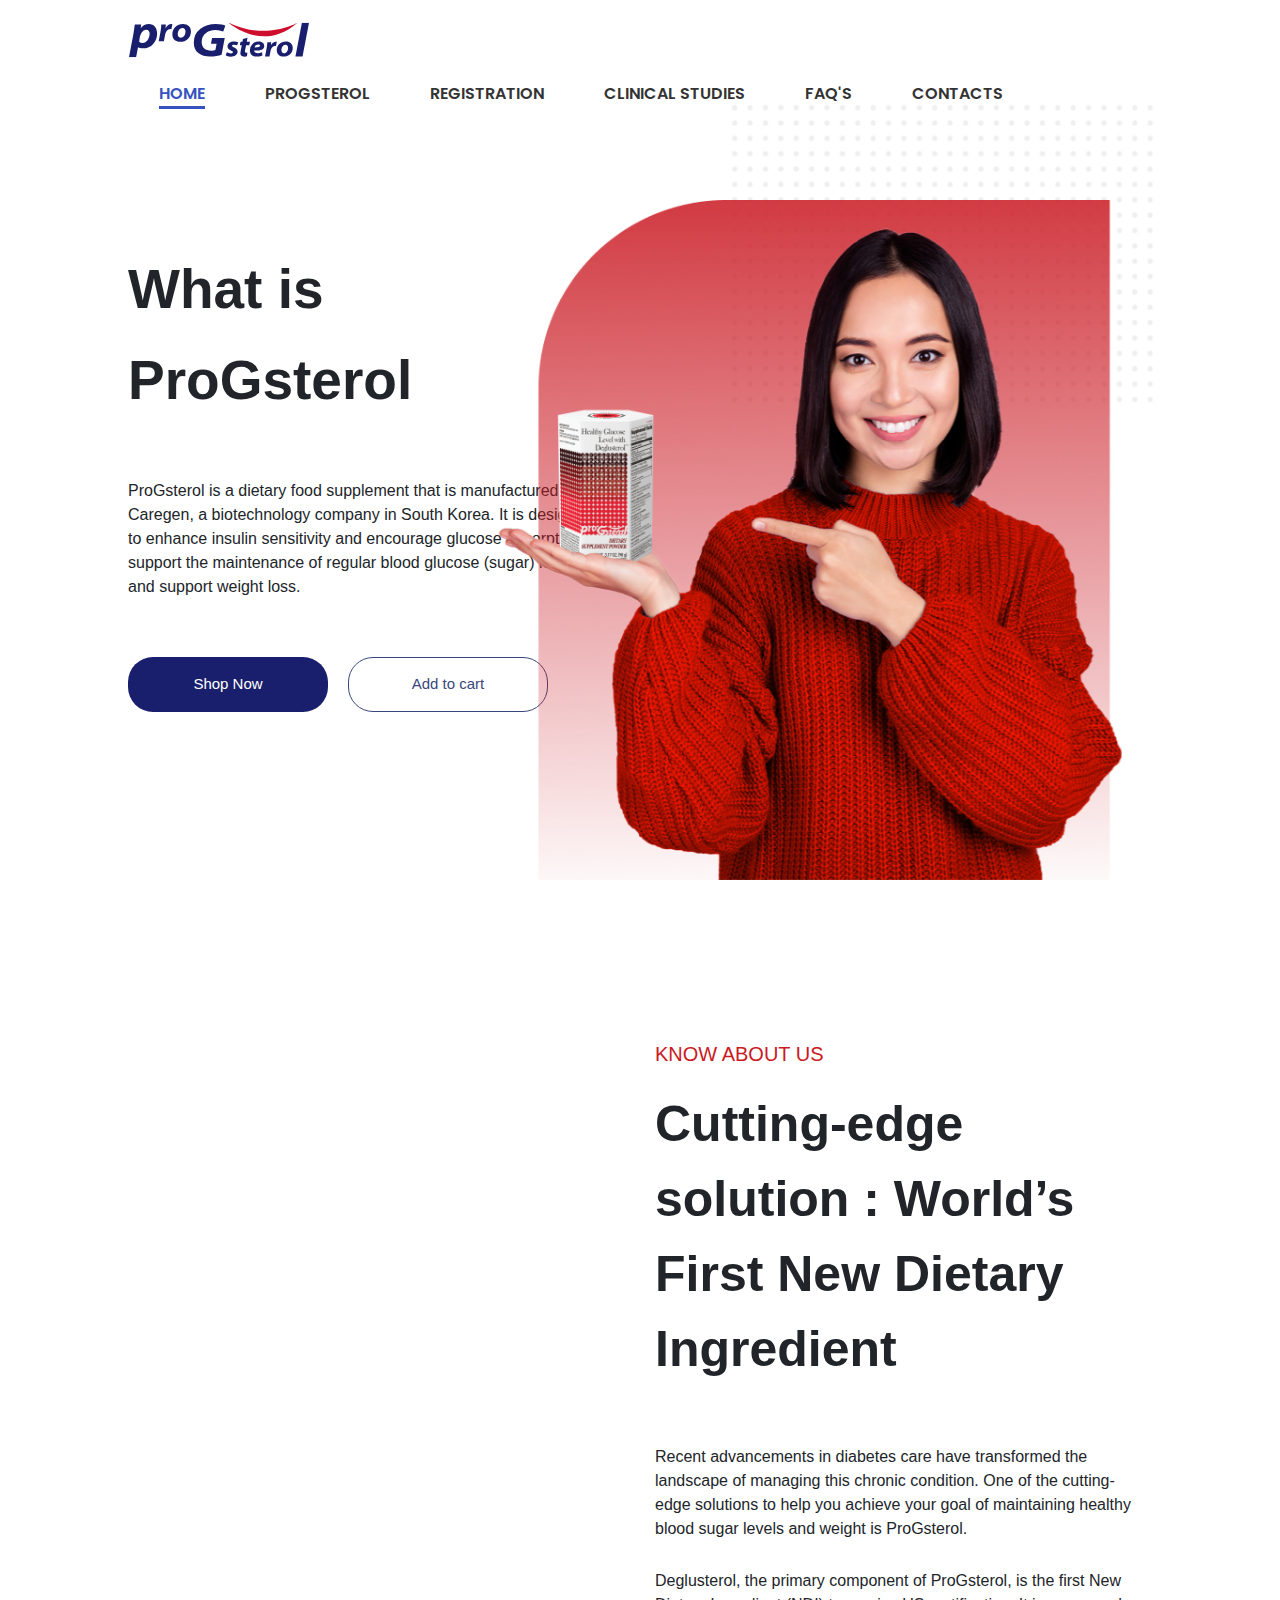
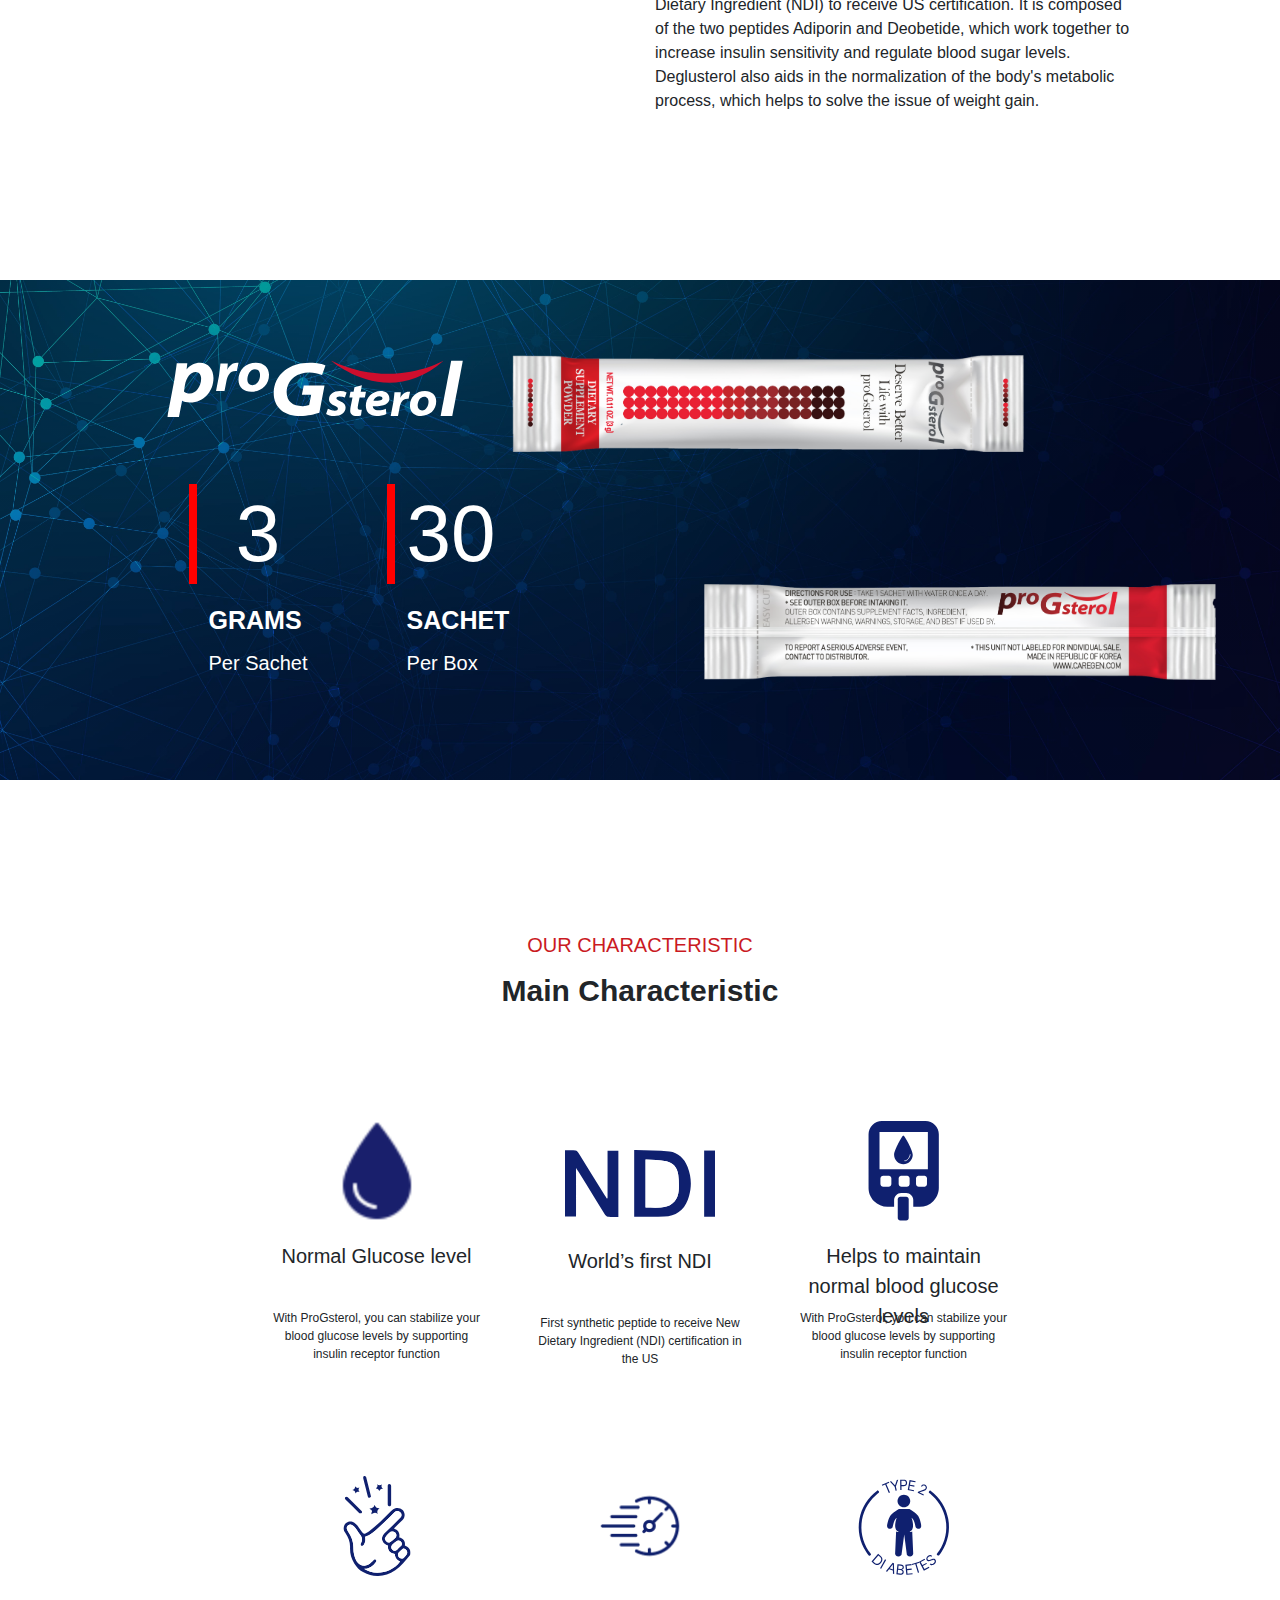
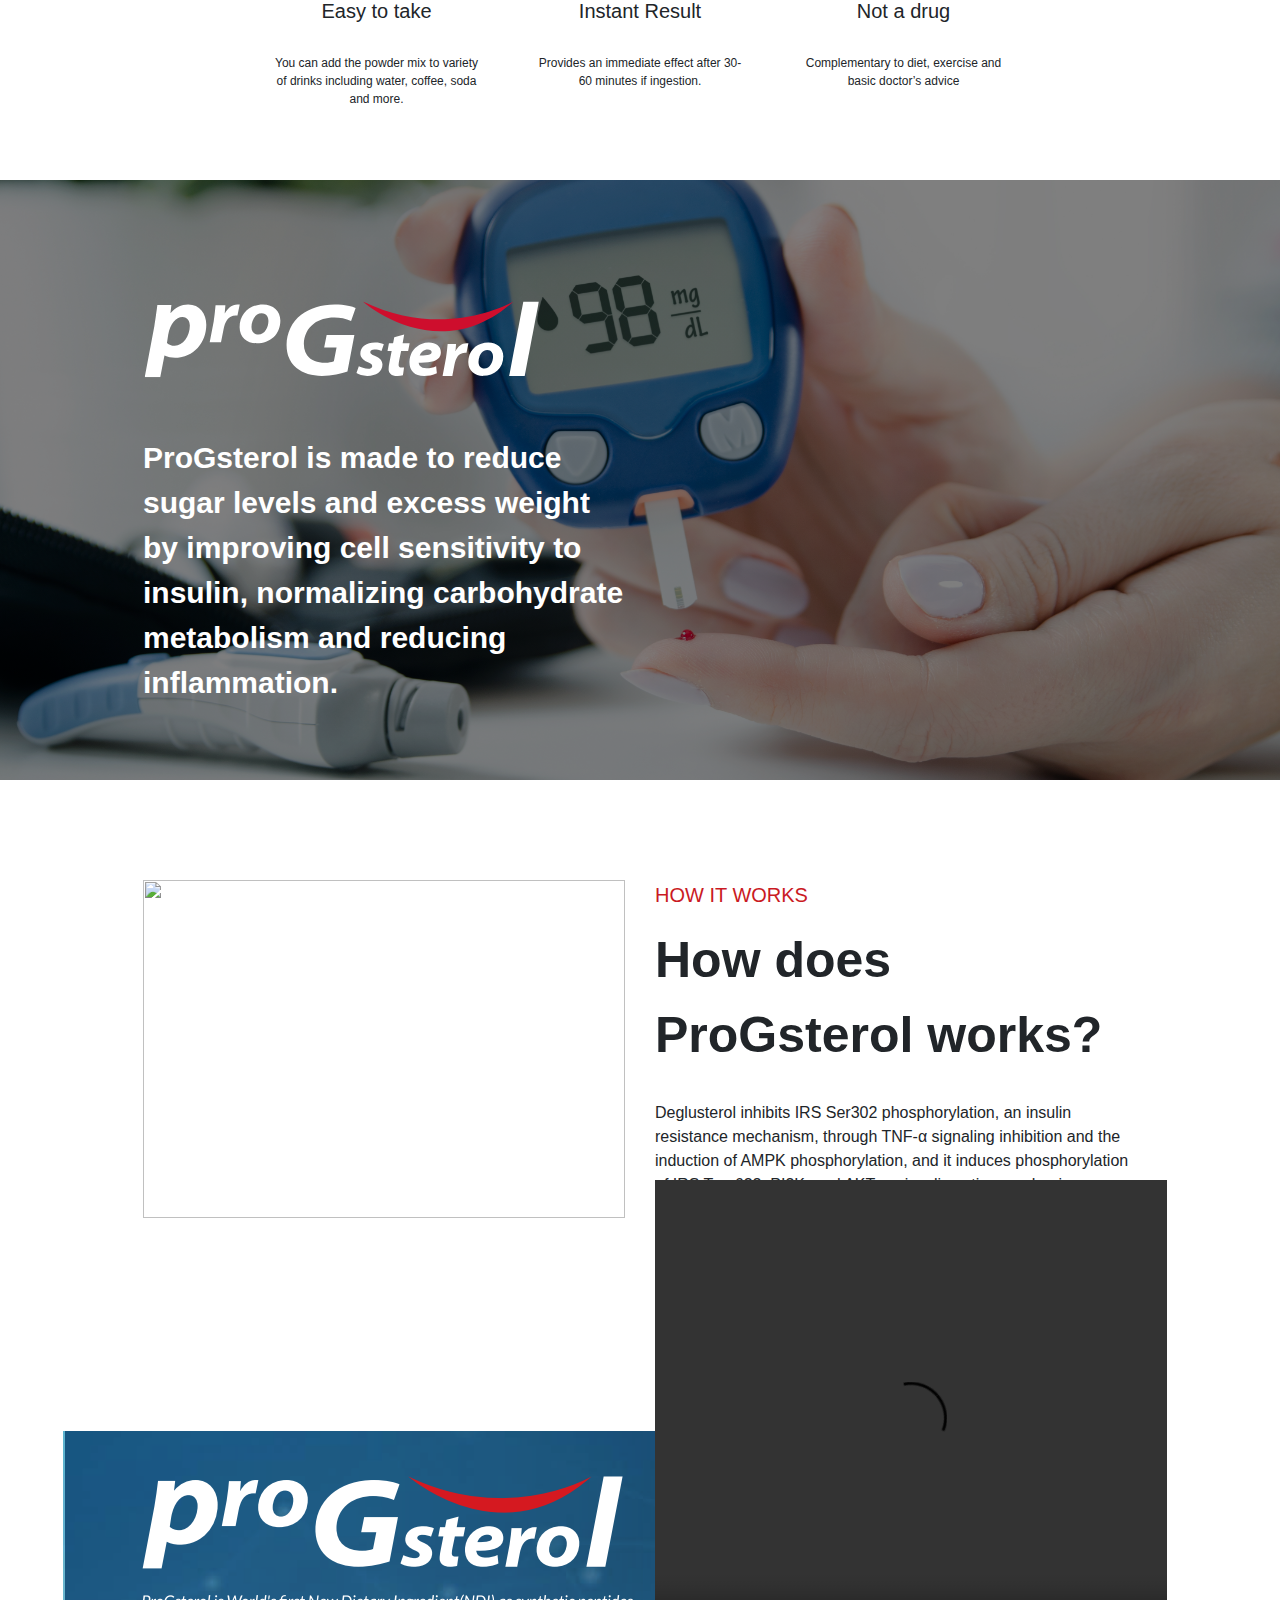
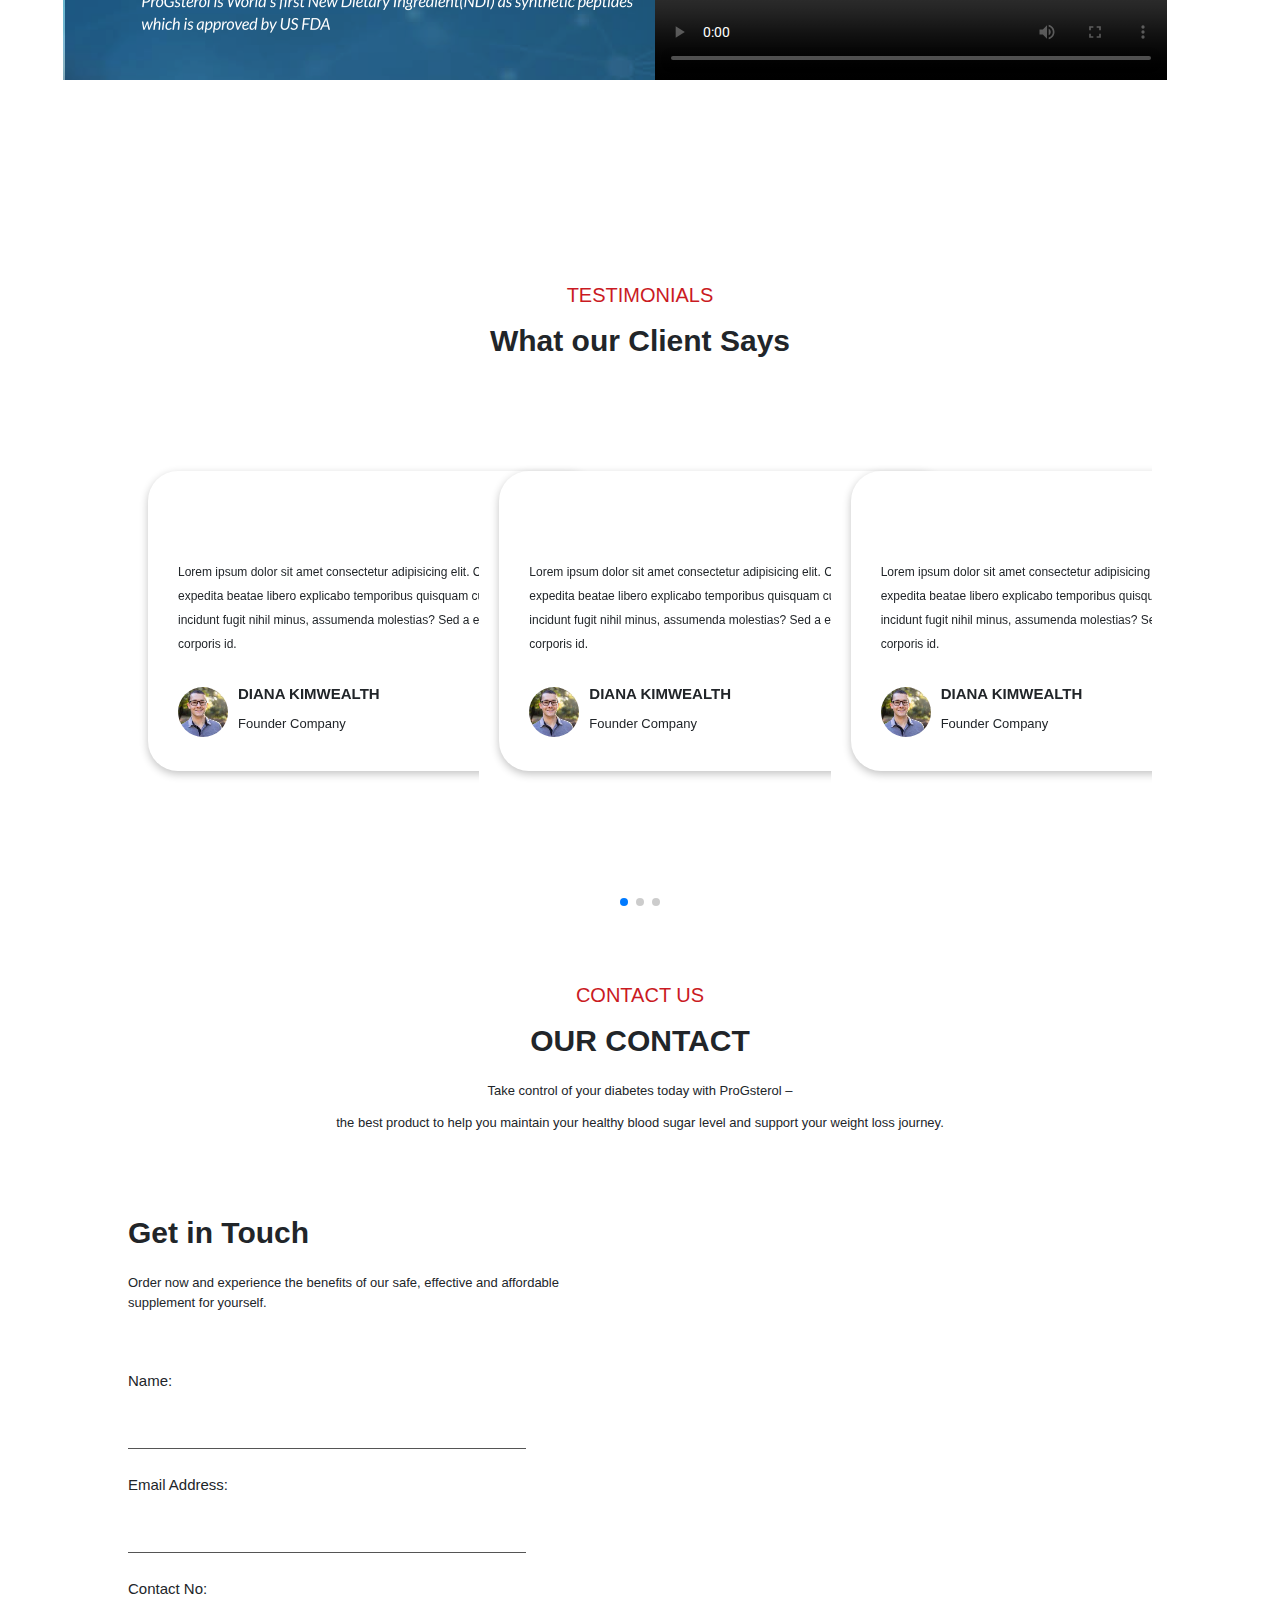
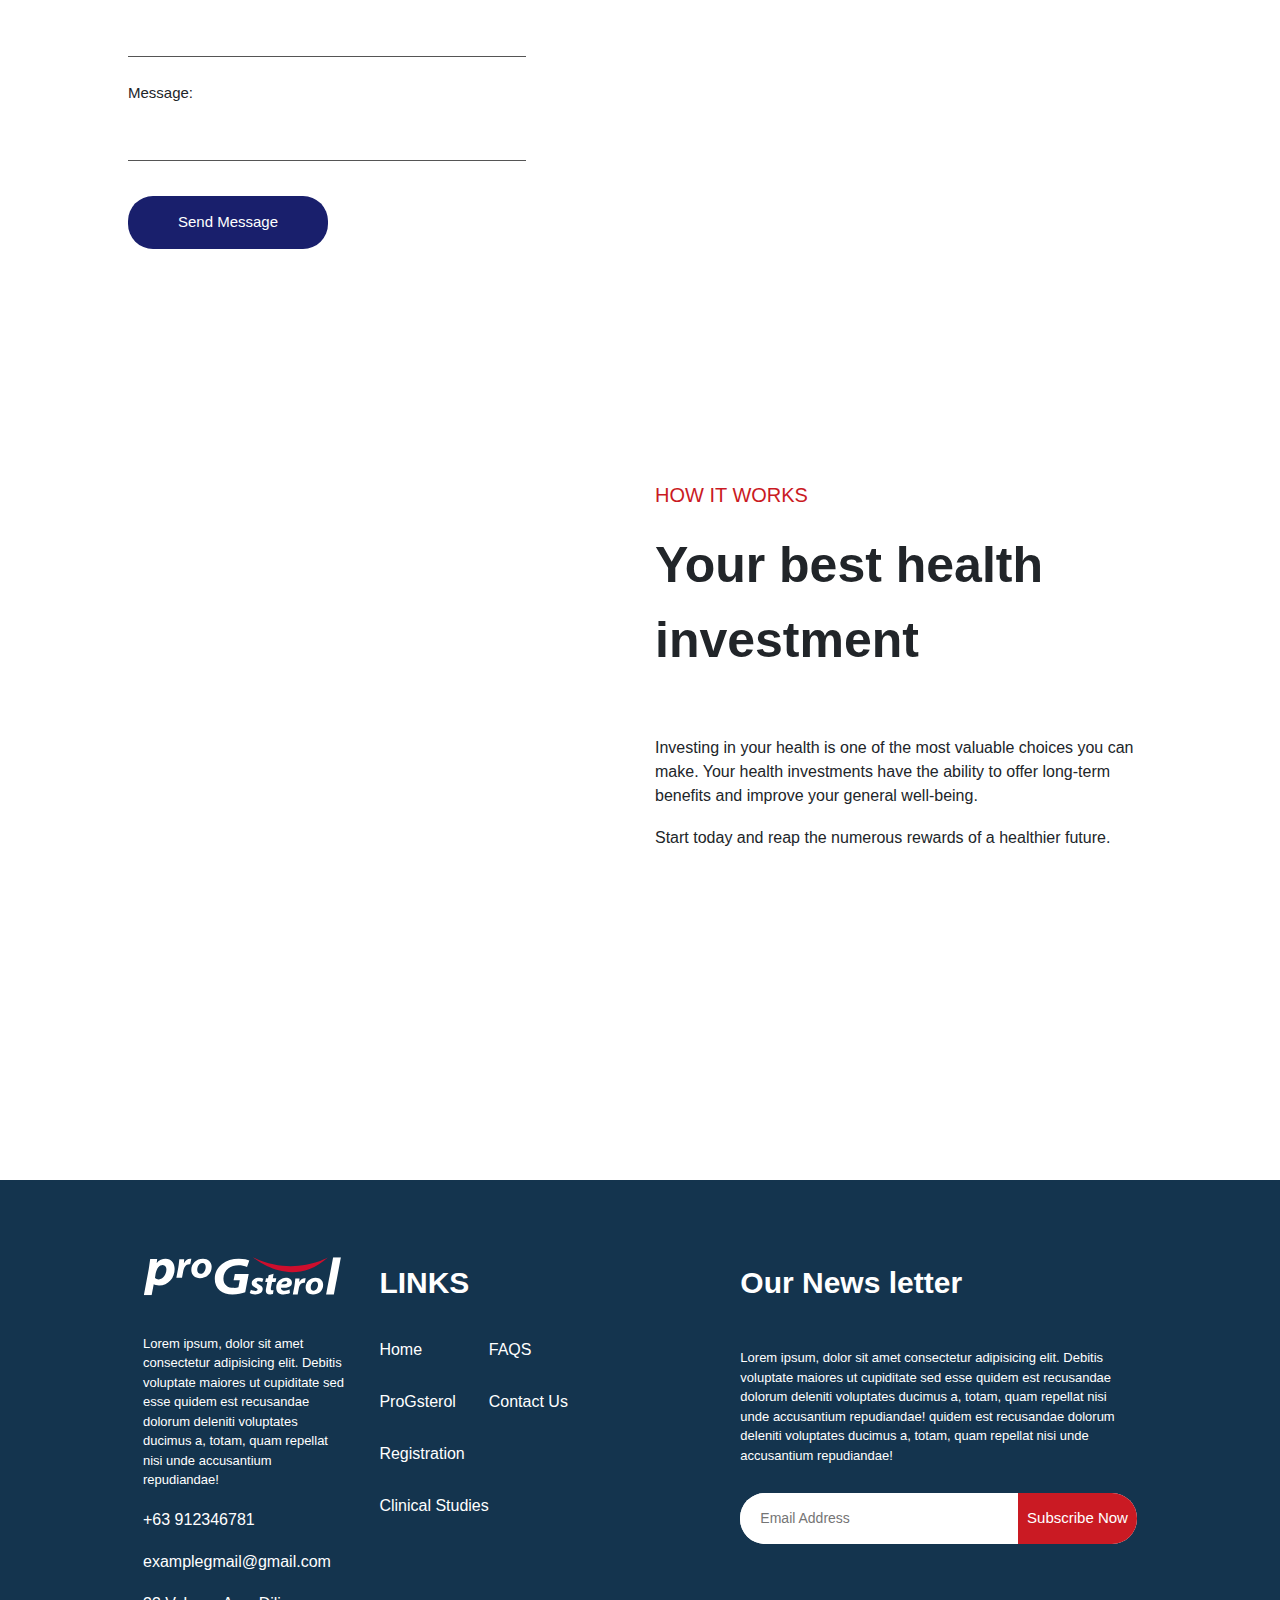
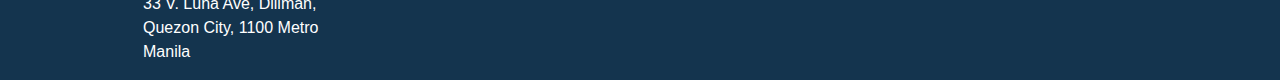
==== commit af802667: "Add files via upload" ====
--- a/index.html
+++ b/index.html
@@ -5,29 +5,38 @@
     <meta http-equiv="X-UA-Compatible" content="IE=edge">
     <meta name="viewport" content="width=device-width, initial-scale=1.0">
     <title>Document</title>
-    <link rel="stylesheet" href="style.css">
+    <link rel="stylesheet" href="https://cdn.jsdelivr.net/npm/bootstrap@4.0.0/dist/css/bootstrap.min.css" integrity="sha384-Gn5384xqQ1aoWXA+058RXPxPg6fy4IWvTNh0E263XmFcJlSAwiGgFAW/dAiS6JXm" crossorigin="anonymous">
+    <link rel="stylesheet" href="cbph-style.css">
+    <link rel="stylesheet" href="style-lib.css">
     <link rel="stylesheet" href="https://cdnjs.cloudflare.com/ajax/libs/font-awesome/6.4.0/css/all.min.css" integrity="sha512-iecdLmaskl7CVkqkXNQ/ZH/XLlvWZOJyj7Yy7tcenmpD1ypASozpmT/E0iPtmFIB46ZmdtAc9eNBvH0H/ZpiBw==" crossorigin="anonymous" referrerpolicy="no-referrer" />
-    <!-- <link rel="stylesheet" href="https://cdn.jsdelivr.net/npm/bootstrap@4.3.1/dist/css/bootstrap.min.css" integrity="sha384-ggOyR0iXCbMQv3Xipma34MD+dH/1fQ784/j6cY/iJTQUOhcWr7x9JvoRxT2MZw1T" crossorigin="anonymous"> -->
+
+
+    <script src="https://code.jquery.com/jquery-3.2.1.slim.min.js" integrity="sha384-KJ3o2DKtIkvYIK3UENzmM7KCkRr/rE9/Qpg6aAZGJwFDMVNA/GpGFF93hXpG5KkN" crossorigin="anonymous"></script>
+    <script src="https://cdn.jsdelivr.net/npm/popper.js@1.12.9/dist/umd/popper.min.js" integrity="sha384-ApNbgh9B+Y1QKtv3Rn7W3mgPxhU9K/ScQsAP7hUibX39j7fakFPskvXusvfa0b4Q" crossorigin="anonymous"></script>
+    <script src="https://cdn.jsdelivr.net/npm/bootstrap@4.0.0/dist/js/bootstrap.min.js" integrity="sha384-JZR6Spejh4U02d8jOt6vLEHfe/JQGiRRSQQxSfFWpi1MquVdAyjUar5+76PVCmYl" crossorigin="anonymous"></script>
+
+
+    <link rel="stylesheet" href="https://cdn.jsdelivr.net/npm/swiper@9/swiper-bundle.min.css" />
+    <script src="https://cdn.jsdelivr.net/npm/swiper@9/swiper-bundle.min.js"></script>
     <script src="main.js"></script>
-    <!-- swiper js -->
-    <link rel="stylesheet" href="https://cdn.jsdelivr.net/npm/swiper@9/swiper-bundle.min.css" />
 
 </head>
 <body>
+
     <div class="main-container">
-        <div class="add-dark-bg"></div>
-
+        
+        <!-- NAVBAR -->
         <div class="navbar w100 ">
             <div class="icon ">
                 <img src="images/progi-logo.svg" alt="" class="icon-img">
             </div>
             
-           <ul class="navbar-right  ">
+            <ul class="navbar-right  ">
                 <li>
-                    <a href="" class="menu">Home</a>
+                    <a href="" class="menu-active">Home</a>
                 </li>
                 <li>
-                    <a href="" class="menu">ProGsterol</a>
+                    <a href="cbph-progsterol.html" class="menu">ProGsterol</a>
                 </li>
                 <li>
                     <a href="" class="menu">Registration</a>
@@ -44,6 +53,7 @@
             </ul>
            
         </div>
+
         <div class="sidenav ">
             <div class="icon-one ">
                 <div class="hamburger hamburger-one"></div>
@@ -53,73 +63,53 @@
             </div>
         </div>
 
-        <div class="section-one   d-flex">
-            <div class="d-flex flex-column justify-content-center p-rel  w50  ">
-                <div class="d-flex flex-column font-tahoma p-rel boder">
-                    <label class="lb55 text-bold ">The norm of glucose </label>
-                    <label class="lb55 text-bold pt-10">levels with Deglusterol</label>
+
+        <!-- section one -->
+        <div class="section-one  row d-flex">
+            <div class="d-flex flex-column  justify-content-center p-rel col-xl-6 col-lg-6 col-md-6 col-sm-12 ">
+                <div class="d-flex flex-column font-tahoma p-rel">
+                    <label class="lb55 text-bold ">What is</label>
+                    <label class="lb55 text-bold ">ProGsterol</label>
                 </div>
                 <div class="d-flex flex-column  mt-50 lh-1-5 font-tahoma ">
-                    <label class="lb16 text-indent-50 ">
-                        Deglusterol is the main ingredient in ProGsterol, a substance recently introduced as the world’s first synthetic peptide registered in the USA as New Dietary Ingredient (NDI).
-                    </label>
-                    <label class="lb16 pt-10">
-                        ProGsterol helps to maintain healthy blood sugar, the main concern of pre-diabetic and Type II diabetic patients.
-                    </label>
-                    <label class="lb16 pt-10">
-                        ProGsterol can be taken anytime because it does not cause hypoglycemia.
-                    </label>
-                    <label class="lb16 pt-10">
-                        ProGsterol is easy to take - can be mixed with any drink
+                    <label class="lb16 ">
+                        ProGsterol is a dietary food supplement that is manufactured by Caregen, a biotechnology company in South Korea. It is designed to enhance insulin sensitivity and encourage glucose absorption to support the maintenance of regular blood glucose (sugar) levels and support weight loss.
                     </label>
 
                     <div class="d-flex mt-50">
                         <button class="button-one mr-20">Shop Now</button>
                         <button class="button-two">Add to cart</button>
                     </div>
-                  
-                  
-                    
                 </div>
               
             </div>
-            <div class="d-flex w50 section-right p-rel  justify-content-end align-center ">
-                <img src="images/model-red.png" class="img-sec1 " alt="" style="height: 85%;">
-            </div>
-        </div>
-
-        <div class="section-two  mt-100  d-flex">
-            <div class="d-flex w50  align-center justify-content-center  p-rel">
-                <img src="images/product-bg.png" class="img-sec2  p-rel" alt="" style="height: 70%;">
-                <img src="images/icon/Asset 5.svg" class="circle-dot" alt="">
-            </div>
-            <div class="d-flex flex-column w50  ">
-                <div class="section-one-title d-flex flex-column font-tahoma">
+            <div class="section-right p-rel  d-flex   justify-content-end align-items-end col-xl-6 col-lg-6 col-md-6 col-sm-12 ">
+                <img src="images/icon/Asset 4.svg" class="img-dot" alt="">
+                <img src="images/model-red.png" class="img-sec1" alt="">
+            </div>
+        </div>
+
+        <!-- section two -->
+        <div class="section-two row mt-100  d-flex">
+            <div class="d-flex col-xl-6 col-lg-6 col-md-6 col-sm-12    align-items-center justify-content-start  p-rel">
+                <img src="images/product-for-web.png" class="img-fluid p-rel " alt="" s>
+                <!-- <img src="images/icon/Asset 5.svg" class="circle-dot" alt=""> -->
+            </div>
+            <div class="d-flex flex-column justify-content-center col-xl-6 col-lg-6 col-md-6 col-sm-12  ">
+                <div class=" d-flex flex-column font-tahoma">
                     <label class="lb20 text-300 theme-red">KNOW ABOUT US</label>
-                    <label class="lb50 text-bold mt-10">What is ProGsterol?</label>
+                    <label class="lb50 text-bold mt-10">Cutting-edge solution : World’s First New Dietary Ingredient</label>
                 </div>
 
                 <div class="d-flex flex-column  mt-50 lh-1-5 font-tahoma">
-                    <label class="lb14 text-indent-50 ">
-                        ProGsterol is a peptide molecule that is manufactured by Caregen, a biotechnology company in
-                        South Korea. It contains the primary ingredient Deglusterol, the first synthetic peptide approved
-                        as a New Dietary Ingredient (NDI) in the US.
-                    </label>
-                    <label class="lb14 mt-20 ">
-                        This product enhances insulin sensitivity and encourages glucose absorption to support the
-                        maintenance of regular blood glucose levels.
-                    </label>
-                    <label class="lb14 mt-20 ">
-                        ProGsterol is a dietary supplement that is registered as biologically active additives (BAA). It is not
-                        a medication and works in conjunction with the standard treatment for prediabetes and type II
-                        diabetes mellitus.
-                    </label>
-
-                    
-                    <button class="button-three mt-30 open-modal" id="open-modal">
-                            <i class="fa-solid fa-play watch-icon pr-10"></i>
-                           Watch Video
-                    </button>
+                    <label class="lb16 text-indent-50 ">
+                        Recent advancements in diabetes care have transformed the landscape of managing this chronic condition. One of the cutting-edge solutions to help you achieve your goal of maintaining healthy blood sugar levels and weight is ProGsterol. 
+                    </label>
+                    <label class="lb16 mt-20 ">
+                        Deglusterol, the primary component of ProGsterol, is the first New Dietary Ingredient (NDI) to receive US certification. It is composed of the two peptides Adiporin and Deobetide, which work together to increase insulin sensitivity and regulate blood sugar levels. Deglusterol also aids in the normalization of the body's metabolic process, which helps to solve the issue of weight gain. 
+                    </label>
+
+                
                  
                 </div>
 
@@ -137,16 +127,17 @@
           
         </div>
 
-        <div class="section-three d-flex align-center pt-50 p-rel">
+        <!-- section three -->
+        <div class="section-three d-flex align-items-center pt-50 p-rel">
             <img src="images/proGsterol-logo.svg" alt="" class="progi-logo-white">
-            <div class="d-flex font-tahoma p-rel align-center w100 pt-50 pl-20">
-                <div class="d-flex w15 justify-content-center">
+            <div class="d-flex font-tahoma p-rel align-items-center w100 pt-50 pl-20">
+                <div class="d-flex section-three-numbers-container p-rel justify-content-center">
                     <div class="section-three-numbers pr-20"></div>
-                    <div class="d-flex flex-column ">
+                    <div class="d-flex flex-column  ">
                         <div class="d-flex p-rel justify-content-center">
                             <label for="" class="lb80 text-white ">3</label>  
                         </div>
-                        <div class="d-flex flex-column align-start">
+                        <div class="d-flex flex-column align-items-start">
                             <label for="" class="lb25 text-bold text-white">GRAMS</label>
                             <label for="" class="lb20 text-white text-200">Per Sachet</label>
                         </div>
@@ -154,13 +145,13 @@
                 </div>
 
 
-                <div class="d-flex w15 justify-content-center">
+                <div class="d-flex section-three-numbers-container p-rel justify-content-center">
                     <div class="section-three-numbers pr-20"></div>
                     <div class="d-flex flex-column">
                         <div class="d-flex p-rel">
                             <label for="" class="lb80 text-white">30</label>  
                         </div>
-                        <div class="d-flex flex-column align-start">
+                        <div class="d-flex flex-column align-items-start">
                             <label for="" class="lb25 text-bold text-white">SACHET</label>
                             <label for="" class="lb20 text-white text-200">Per Box</label>
                         </div>
@@ -173,25 +164,36 @@
         </div>
 
 
+        <!-- section four -->
         <div class="section-four font-tahoma pt-50">
-            <div class="d-flex flex-column align-center">
+            <div class="d-flex flex-column align-items-center">
                 <label for="" class="lb20 theme-red">OUR CHARACTERISTIC</label>
                 <!-- <label for="" class="lb30 text-bold">Main Characteristic</label> -->
                 <label for="" class="lb30 text-bold">Main Characteristic</label>
             </div>
 
-            <div class="d-flex justify-content-center mt-100">
-                <div class="d-flex flex-column w30 align-center">
-                    <img src="images/icon/NDI.svg" class="char-icon" alt="">
+            <div class="d-flex justify-content-center mt-100 row">
+                <div class="d-flex flex-column  col-xl-3 col-lg-3 col-md-6 col-sm-12  align-items-center">
+                    <img src="images/icon/glucose-50.png" class="char-icon1" alt="">
+                    <label for="" class="lb20 pl-10 pr-10 pt-20 icon-title text-center">
+                        Normal Glucose level
+                    </label>
+                    <label for="" class="lb12 pt-30 pl-10 pr-10 text-center">
+                        With ProGsterol, you can stabilize your blood glucose levels by supporting insulin receptor function
+                    </label>
+
+                </div>
+                <div class="d-flex flex-column  col-xl-3 col-lg-3 col-md-6 col-sm-12 align-items-center">
+                    <img src="images/icon/NDI 1.svg" class="char-icon" alt="">
                     <label for="" class="lb20 pl-10 pr-10 icon-title-ndi">
-                        Registered as NDI in the USA 
-                    </label>
-                    <label for="" class="lb12 pl-10 pr-10 pt-10 text-center">
-                        First synthetic peptide registered in the US as NDI (New Dietary Ingredient)
-                    </label>
-                </div>
-                <div class="d-flex flex-column w30 align-center">
-                    <img src="images/icon/bar-stats.png" class="char-icon1" alt="">
+                        World’s first NDI 
+                    </label>
+                    <label for="" class="lb12 pt-30 pl-10 pr-10 pt-10 text-center">
+                        First synthetic peptide to receive New Dietary Ingredient (NDI) certification in the US
+                    </label>
+                </div>
+                <div class="d-flex flex-column  col-xl-3 col-lg-3 col-md-6 col-sm-12 align-items-center">
+                    <img src="images/icon/blood-tester.svg" class="char-icon1" alt="">
                     <label for="" class="lb20 pl-10 pr-10 pt-20 icon-title text-center">
                         Helps to maintain normal blood glucose levels
                     </label>
@@ -201,36 +203,45 @@
 
                 </div>
             </div>
-            <div class="d-flex justify-content-center mt-100">
-
-               
-    
-                <div class="d-flex flex-column w30 align-center">
-                    <img src="images/icon/finger.png" class="char-icon1" alt="">
+            <div class="d-flex justify-content-center mt-100 row">
+
+                <div class="d-flex flex-column col-xl-3 col-lg-3 col-md-6 col-sm-12 align-items-center">
+                    <img src="images/icon/easy-to-make 1.svg" class="char-icon1" alt="">
                     <label for="" class="lb20 pl-10 pr-10 pt-20 icon-title">
-                        Helps to reduce sugar levels
-                    </label>
-                    <label for="" class="lb12 pt-30 pl-10 pr-10 text-center">
-                        ProGsterol is made to reduce sugar levels and excess weight
-                    </label>
-                </div>
-                <div class="d-flex flex-column w30 align-center">
+                        Easy to take
+                    </label>
+                    <label for="" class="lb12 pt-20 pl-10 pr-10 text-center">
+                        You can add the powder mix to variety of drinks including water, coffee, soda and more.
+
+                    </label>
+                </div>
+                <div class="d-flex flex-column col-xl-3 col-lg-3 col-md-6 col-sm-12 align-items-center">
                     <img src="images/icon/time.png" class="char-icon1" alt="">
                     <label for="" class="lb20 pl-10 pr-10 pt-20 icon-title">
                         Instant Result
                     </label>
-                    <label for="" class="lb12 pt-30 pl-10 pr-10 text-center">
-                        ProGsterol provides an immediate effect within 30 minutes of ingestion
+                    <label for="" class="lb12 pt-20 pl-10 pr-10 text-center">
+                        Provides an immediate effect after 30-60 minutes if ingestion.
+                    </label>
+                </div>
+                <div class="d-flex flex-column col-xl-3 col-lg-3 col-md-6 col-sm-12 align-items-center">
+                    <img src="images/icon/type2-diabetes.svg" class="char-icon1" alt="">
+                    <label for="" class="lb20 pl-10 pr-10 pt-20 icon-title">
+                        Not a drug
+                    </label>
+                    <label for="" class="lb12 pt-20 pl-10 pr-10 text-center">
+                        Complementary to diet, exercise and basic doctor’s advice
                     </label>
                 </div>
             </div>
             
         </div>
 
-        <div class="section-five font-tahoma mt-50">
-            <div class="d-flex flex-column justify-content-center  h100 p-rel">
+        <!-- section five -->
+        <div class="section-five font-tahoma mt-50 row">
+            <div class="d-flex flex-column justify-content-center  col-xl-6 col-lg-6 col-md-8 col-sm-12 h100 p-rel">
                 <img src="images/proGsterol-logo.svg" alt="" class="progi-logo-white-two">
-                <label for="" class="lb30 text-white w45 text-bold">
+                <label for="" class="lb30 text-white  text-bold section-five-text-container">
                     ProGsterol is made to reduce sugar levels 
                     and excess weight by improving cell sensitivity to insulin, normalizing 
                     carbohydrate metabolism and reducing inflammation.
@@ -238,15 +249,46 @@
             </div>
         </div>
 
-        <div class="section-six font-tahoma">
-            <div class="d-flex flex-column align-center">
+        <!-- section six -->
+        <div class="section-six row d-flex justify-content-between  mt-100  d-flex">
+            <div class="d-flex col-xl-6 col-lg-6 col-md-12 col-sm-12  align-center justify-content-center  p-rel">
+                <img src="images/ProGsterol_MoA.png" class="img-sec2  p-rel img-fluid" alt="">
+                <img src="images/progi-poster.png" alt="" class="progi-poster">
+            </div>
+            <div class="d-flex col-xl-6 col-lg-6 col-md-12 col-sm-12 flex-column p-rel">
+                <div class="d-flex flex-column font-tahoma">
+                    <label class="lb20 text-300 theme-red">HOW IT WORKS</label>
+                    <label class="lb50 text-bold mt-5 lh-1-5">How does ProGsterol works?</label>
+          
+                    <label class="lb16  mt-20 lh-1-5">
+                        Deglusterol inhibits IRS Ser302 phosphorylation, an insulin resistance mechanism, through TNF-α signaling inhibition and the induction of AMPK phosphorylation, and it induces phosphorylation of IRS Tyro632, PI3K, and AKT, an insulin action mechanisms, resulting in an increase in glucose uptake through GLUT4.
+                    </label>
+                </div>
+
+                <div class="section-for-video  d-flex justify-content-end align-items-center">
+                    <div class="video-container">
+                        <div class="thumbnail"></div>
+                        <video controls>
+                          <source src="https://drive.google.com/uc?export=download&id=1CL7e981yNVf3d9_W42rZS1MIoDUU2l_H" type="video/mp4">
+                          Your browser does not support the video tag.
+                        </video>
+                      </div>
+                </div>
+            </div>
+        </div>
+
+     
+
+        <!-- section seven -->
+        <div class="section-seven font-tahoma">
+            <div class="d-flex flex-column align-items-center">
                 <label for="" class="lb20 theme-red">TESTIMONIALS</label>
                 <!-- <label for="" class="lb30 text-bold">Main Characteristic</label> -->
-                <label for="" class="lb30 text-bold">What Client Say</label>
-            </div>
-
-            <div class="swiper mySwiper mt-80">
-                <div class="swiper-wrapper mt-50">
+                <label for="" class="lb30 text-bold">What our Client Says</label>
+            </div>
+
+            <div class="swiper mySwiper mt-50">
+                <div class="swiper-wrapper mt-50 ">
                   <div class="swiper-slide ">
                     <div class="box1 d-flex flex-column justify-content-between p-rel">
                             <i class="fa-solid fa-quote-left quoate"></i>
@@ -263,7 +305,7 @@
                             <label for="" class="lb12 text-left mt-20 lh-2">
                                 Lorem ipsum dolor sit amet consectetur adipisicing elit. Corrupti ea expedita beatae libero explicabo temporibus quisquam cupiditate eos incidunt fugit nihil minus, assumenda molestias? Sed a et nesciunt corporis id.
                             </label>
-                            <div class="d-flex align-center">
+                            <div class="d-flex align-items-center">
                                 <img src="images/testimonial.jpg" alt="" class="testimonial-picture mr-10">
                                 <div class="d-flex flex-column text-left">
                                     <label for="" class="lb15 text-bold">DIANA KIMWEALTH</label>
@@ -288,7 +330,7 @@
                             <label for="" class="lb12 text-left mt-20 lh-2">
                                 Lorem ipsum dolor sit amet consectetur adipisicing elit. Corrupti ea expedita beatae libero explicabo temporibus quisquam cupiditate eos incidunt fugit nihil minus, assumenda molestias? Sed a et nesciunt corporis id.
                             </label>
-                            <div class="d-flex align-center">
+                            <div class="d-flex align-items-center">
                                 <img src="images/testimonial.jpg" alt="" class="testimonial-picture mr-10">
                                 <div class="d-flex flex-column text-left">
                                     <label for="" class="lb15 text-bold">DIANA KIMWEALTH</label>
@@ -313,7 +355,7 @@
                             <label for="" class="lb12 text-left mt-20 lh-2">
                                 Lorem ipsum dolor sit amet consectetur adipisicing elit. Corrupti ea expedita beatae libero explicabo temporibus quisquam cupiditate eos incidunt fugit nihil minus, assumenda molestias? Sed a et nesciunt corporis id.
                             </label>
-                            <div class="d-flex align-center">
+                            <div class="d-flex align-items-center">
                                 <img src="images/testimonial.jpg" alt="" class="testimonial-picture mr-10">
                                 <div class="d-flex flex-column text-left">
                                     <label for="" class="lb15 text-bold">DIANA KIMWEALTH</label>
@@ -338,7 +380,7 @@
                             <label for="" class="lb12 text-left mt-20 lh-2">
                                 Lorem ipsum dolor sit amet consectetur adipisicing elit. Corrupti ea expedita beatae libero explicabo temporibus quisquam cupiditate eos incidunt fugit nihil minus, assumenda molestias? Sed a et nesciunt corporis id.
                             </label>
-                            <div class="d-flex align-center">
+                            <div class="d-flex align-items-center">
                                 <img src="images/testimonial.jpg" alt="" class="testimonial-picture mr-10">
                                 <div class="d-flex flex-column text-left">
                                     <label for="" class="lb15 text-bold">DIANA KIMWEALTH</label>
@@ -363,7 +405,7 @@
                             <label for="" class="lb12 text-left mt-20 lh-2">
                                 Lorem ipsum dolor sit amet consectetur adipisicing elit. Corrupti ea expedita beatae libero explicabo temporibus quisquam cupiditate eos incidunt fugit nihil minus, assumenda molestias? Sed a et nesciunt corporis id.
                             </label>
-                            <div class="d-flex align-center">
+                            <div class="d-flex align-items-center">
                                 <img src="images/testimonial.jpg" alt="" class="testimonial-picture mr-10">
                                 <div class="d-flex flex-column text-left">
                                     <label for="" class="lb15 text-bold">DIANA KIMWEALTH</label>
@@ -384,8 +426,10 @@
             
         </div>
 
-        <div class="section-seven font-tahoma pt-50">
-            <div class="d-flex flex-column align-center">
+        <!-- section eight -->
+
+        <div class="section-eight font-tahoma">
+            <div class="d-flex flex-column align-items-center">
                 <label for="" class="lb20 theme-red">CONTACT US</label>
                 <!-- <label for="" class="lb30 text-bold">Main Characteristic</label> -->
                 <label for="" class="lb30 text-bold">OUR CONTACT</label>
@@ -394,10 +438,10 @@
 
             </div>
 
-            <div class="d-flex justify-content-even pt-50">
-
-
-                <div class="d-flex flex-column w40 mt-20">
+            <div class="d-flex justify-content-even row pt-50">
+
+
+                <div class="d-flex flex-column col-xl-6 col-lg-6 col-md-12 col-sm-12  mt-20">
                     <div class="d-flex flex-column">
                         <label for="" class="lb30 text-bold">Get in Touch</label>
                         <label for="" class="lb13 text-300 pt-10">Order now and experience the benefits of our safe, effective and affordable supplement for yourself.
@@ -432,7 +476,7 @@
                     <button class="button-one mt-20">Send Message</button>
                 </div>
 
-                <div class="d-flex w50 p-10">
+                <div class="d-flex col-xl-6 col-lg-6 col-md-12 col-sm-12 p-10 ">
                     <!-- <div class="mapouter"><div class="gmap_canvas"><iframe width="770" height="510" id="gmap_canvas" src="https://maps.google.com/maps?q=33 V. Luna Ave, Diliman, Quezon City, 1100 Metro Manila&t=&z=10&ie=UTF8&iwloc=&output=embed" frameborder="0" scrolling="no" marginheight="0" marginwidth="0"></iframe><a href="https://2yu.co">2yu</a><br><style>.mapouter{position:relative;text-align:right;height:510px;width:770px;}</style><a href="https://embedgooglemap.2yu.co">html embed google map</a><style>.gmap_canvas {overflow:hidden;background:none!important;height:510px;width:770px;}</style></div></div> -->
                     <div class="mapouter"><div class="gmap_canvas"><iframe width="100%" height="100%" id="gmap_canvas" src="https://maps.google.com/maps?q=33 V. Luna Ave, Diliman, Quezon City, 1100 Metro Manila&t=&z=10&ie=UTF8&iwloc=&output=embed" frameborder="0" scrolling="no" marginheight="0" marginwidth="0"></iframe><a href="https://2yu.co">2yu</a><br><style>.mapouter{position:relative;text-align:right;height:100%;width:100%;}</style><a href="https://embedgooglemap.2yu.co/">html embed google map</a><style>.gmap_canvas {overflow:hidden;background:none!important;height:100%;width:100%;}</style></div></div>
                 </div>
@@ -442,9 +486,44 @@
             
         </div>
 
-        <div class="footer font-tahoma justify-content-between  d-flex">
-            <div class="d-flex w50">
-                <div class="d-flex flex-column w45  h100">
+        <!-- section nine -->
+
+        <div class="section-nine row d-flex justify-content-between d-flex">
+          
+            <div class="d-flex col-xl-6 col-lg-6 col-md-12 col-sm-12  align-center justify-content-center  p-rel">
+                <img src="images/imagesss/healthy-fam.jpeg" class=" p-rel img-fluid" alt="">
+            </div>
+
+            <div class="d-flex flex-column  col-xl-6 col-lg-6 col-md-12 col-sm-12 ">
+                <div class="section-one-title d-flex flex-column font-tahoma">
+                    <label class="lb20 text-300 theme-red">HOW IT WORKS</label>
+                    <label class="lb50 text-bold mt-10">​Your best health investment</label>
+                </div>
+
+                <div class="d-flex flex-column w80  mt-50 lh-1-5 font-tahoma">
+                    <label class="lb16 ">
+                        Investing in your health is one of the most valuable choices you can make. Your health investments have the ability to offer long-term benefits and improve your general well-being. 
+                    </label>
+                    <label class="lb16 mt-10">
+                        Start today and reap the numerous rewards of a healthier future.
+                    </label>
+                </div>
+
+                <div class="modal-video" id="modal-video">
+                    <div class="modal-content">
+                        <span class="close">&times;</span>
+                        <div class="video-container" id="video-container"></div>
+                    </div>
+                </div>
+            </div>
+
+           
+          
+        </div>
+       
+        <div class="footer font-tahoma justify-content-between row d-flex">
+            <div class="d-flex col-7 row">
+                <div class="d-flex flex-column col-5  h100">
                     <img src="images/proGsterol-logo.svg" alt="" class="footer-logo">
                     <label for="" class="lb13 text-white mt-10">Lorem ipsum, dolor sit amet consectetur adipisicing elit. Debitis voluptate maiores ut cupiditate sed esse quidem est recusandae dolorum deleniti voluptates ducimus a, totam, quam repellat nisi unde accusantium repudiandae!</label>
 
@@ -453,10 +532,10 @@
                     <label for="" class="lb16 text-white mt-10">33 V. Luna Ave, Diliman, Quezon City, 1100 Metro Manila</label>
 
                 </div>
-                <div class="d-flex flex-column w55  h100">
-                    <label for="" class="lb30 text-bold text-white mt-30" style="padding-left:52px">LINKS</label>
-
-                    <div class="d-flex justify-content-even mt-25">
+                <div class="d-flex flex-column col-7  h100">
+                    <label for="" class="lb30 text-bold text-white mt-30">LINKS</label>
+
+                    <div class="d-flex justify-content-even mt-15">
 
                         <div class="d-flex flex-column">
                             <label for="" class="lb16 text-white mt-10">Home</label>
@@ -480,7 +559,7 @@
                 </div>
 
             </div>
-            <div class="d-flex flex-column w40">
+            <div class="d-flex flex-column col-5">
                 <label for="" class="lb30 text-bold text-white mt-30" style="">Our News letter</label>
 
                 <div class="d-flex  mt-25">
@@ -501,59 +580,21 @@
                 </div>
             </div>
         </div>
-        
-
-      
 
     </div>
-    
+
     <script src="https://cdn.jsdelivr.net/npm/swiper@9/swiper-bundle.min.js"></script>
-
     <script>
-        var swiper = new Swiper(".mySwiper", {
+    var swiper = new Swiper(".mySwiper", {
         slidesPerView: 3,
         spaceBetween: 30,
         pagination: {
             el: ".swiper-pagination",
             clickable: true,
         },
-        });
-                
-        var modal = document.getElementById('modal-video');
-        var openButton = document.querySelector('.open-modal');
-        var closeButton = document.querySelector('.close');
-        var videoIframe = document.getElementById('video-iframe');
-        var videoContainer  = document.getElementById('video-container');
-
-
-        function openModal(videoUrl) {
-        modal.style.display = 'block';
-        videoContainer.innerHTML = `<video controls src="https://youtu.be/qQtLlAP88es"></video>`;
-        }
-
-        function closeModal() {
-            modal.style.display = 'none';
-            var videoPlayer = videoContainer.querySelector('video');
-            videoPlayer.pause();
-            videoPlayer.src = '';
-        }
-
-        function destroyVideoPlayer() {
-            videoContainer.innerHTML = ''; // Remove the video player
-            console.log(" ")
-        }
-
-
-        openButton.addEventListener('click', openModal);
-
-        closeButton.addEventListener('click', closeModal);
-
-        window.addEventListener('click', function (event) {
-        if (event.target === modal) {
-            closeModal();
-        }
-        });
-        
+    });
+
     </script>
+
 </body>
-</html>
+</html>--- a/cbph-style.css
+++ b/cbph-style.css
@@ -0,0 +1,773 @@
+@import url('https://fonts.googleapis.com/css2?family=Open+Sans:wght@500;600;700;800&family=Poppins:wght@400;500;600;700;800&family=Roboto:wght@400;500;700;900&display=swap');
+html{
+   scroll-behavior: smooth!important;
+}
+
+    * {
+        margin: 0;
+        padding: 0;
+        box-sizing: border-box!important;
+        -moz-box-sizing: border-box;
+        /* line-height: 1.2!important; */
+    }
+    
+    /* MINI CLASS NAME CSS LIBLARY */
+    
+    /* ----------------------------------------------------------------------------- */
+    /* BACKGROUND COLORS */
+
+    .main-container{
+        height: 100vh;
+        width: 100%;
+        /* background-color: #d1cfcf ; */
+        /* background-color: #666; */
+        position: relative;
+
+    }
+    .navbar{
+      display: flex;
+      justify-content: start;
+      align-items: center;
+      width: 100%;
+      height: 80px;
+      border:1px solid white;
+      background: white;
+      padding: 0 10%;
+      color: #060606;
+      text-align: center;
+      position: relative;
+    }
+    .icon{
+        width: 20%;
+        display: flex;
+        height: 100%;
+      }
+      .icon-img{
+        width: 180px;
+  
+    }
+    .navbar-right{
+      display: flex;
+      justify-content: space-between;
+      align-items: center;
+      /* height: 100%; */
+      width: auto;
+      font-weight: 600;
+      font-family: 'Poppins', sans-serif;
+
+    }
+    .navbar-right li{
+      list-style-type: none;
+      padding: 0px 30px;
+      cursor: pointer;
+      margin-top:3px
+    }
+  
+    .navbar-right .menu{
+      font-size: 16px;
+      text-decoration: none;
+      color: #333;
+      font-family: 'Poppins', sans-serif;
+      text-transform: uppercase;
+      cursor: pointer;
+
+    }
+    .navbar-right .menu:after{
+      display:block;
+      content: '';
+      border-bottom: solid 3px #3751c0;  
+      transform: scaleX(0);  
+      transition: transform 300ms ease-in-out;
+    }
+
+    
+   
+    .navbar-right .menu:hover:after{
+      transform: scaleX(1);
+
+    }
+    .navbar-right .menu:hover{
+      color: #3751c0;
+    }
+
+    /* WHEN ACTIVE  */
+    .navbar-right .menu-active{
+      font-size: 16px;
+      text-decoration: none;
+      color: #3751c0;
+      font-family: 'Poppins', sans-serif;
+      text-transform: uppercase;
+      cursor: pointer;
+
+    }
+    .navbar-right .menu-active:after{
+      display:block;
+      content: '';
+      border-bottom: solid 3px #3751c0;  
+      /* transform: scaleX(0);   */
+      transition: transform 300ms ease-in-out;
+    }
+
+
+
+
+   /* Icon 1 */
+   .icon-one {
+      position: fixed;
+      top: 20px;
+      right: 10px;
+      width: 100px;
+      height: 60px;
+      cursor: pointer;
+      display: none;
+      cursor: pointer;
+      z-index: 999;
+   }
+
+    .hamburger {
+      top:20px;
+      left:10%;
+      width: 50px;
+      height: 5px;
+      /* background: #FCFCFC; */
+      background: #3751c0;
+      z-index: 999;
+      position: absolute;
+      box-shadow: 0 2px 5px rgba(0, 0, 0, .2);
+      transition: 0.5s;
+    }
+    
+    .hamburger:before {
+      top: -10px;
+    }
+    
+    .hamburger:after {
+      top: 10px;
+    }
+    
+    .hamburger-one:before,
+    .hamburger-one:after {
+      content: '';
+      position:absolute;
+      width: 30px;
+      height: 5px;
+      background: #3751c0;
+      /* background:#FCFCFC; */
+      box-shadow: 0 2px 5px rgba(0, 0, 0, 0.2);
+      transition:0.5s;
+    }
+    
+    .icon-one.active-one .hamburger-one {
+      background:rgba(0,0,0,0);
+      box-shadow: 0 2px 5px rgba(0, 0, 0, 0);
+    }
+    
+    .icon-one.active-one .hamburger-one:before {
+      top: 0;
+      transform:rotate(45deg);
+    }
+    
+    .icon-one.active-one .hamburger-one:after {
+      top: 0;
+      transform:rotate(135deg);
+      box-shadow: 0 -2px 5px rgba(0, 0, 0, 0.2);
+   }
+
+   .show-navbar{
+      display: block;
+      
+   }
+   .main-container{
+      /* background-color: rgba(0, 0, 0, 0.5);  */
+
+   }
+   .sidenav{
+      position: relative;
+      z-index: 999;
+   }
+ 
+   .mobile-nav{
+      height: 100vh;
+      width: 50%;
+      background: #fff;
+      position: fixed;
+      top: 0;
+      bottom: 0;
+      right: -5%;
+      padding: 0 60px;
+      box-sizing: border-box;
+      opacity: 0;
+   }
+   .mobile-nav-body{
+      /* display: none; */
+      opacity: 0;
+   }
+  .show-mobile-navbar{
+   /* display: block; */
+   opacity: 1;
+   transform: translateX(-10%);
+   transition: transform 0.3s ease-in-out; 
+  }
+
+   @media screen and (max-width: 780px) {
+      .navbar-right {
+        background-color: olive;
+        display: none;
+      }
+      .mobile-navbar{
+        
+         display: block;
+      }
+
+      .icon-one {
+         display: block;
+      }
+     
+    }
+
+
+    .section-one{
+      height: 800px;
+      padding: 0 10%;
+      width: 100%;
+    }
+    /* .section-right:after{
+     content: '';
+     background-image: url(images/icon/Asset\ 4.svg);
+     position:absolute;
+     top: 20px;
+     right: 0;
+     left: 20%;
+     bottom:50%;
+     z-index: 10;
+     opacity: 0.3;
+   
+   } */
+   .img-sec1{
+      z-index: 9999;
+      height: 85%;
+      
+   }
+   .img-dot{
+        position: absolute;
+        top: 20px;
+        right: -5%;
+        left: 20%;
+        bottom:50%;
+        z-index: 10;
+        opacity: 0.3;
+   }
+    .section-two{
+      height: 800px;
+      padding: 0 10%;
+      width: 100%;
+      margin: 100px 0;
+    }
+    .section-three{
+      height: 500px;
+      width: 100%;
+      background-color: #191F6C;
+      /* background-image: url(images/bg/blue-bg.jpg);
+      background-image:
+      linear-gradient(to bottom, rgba(245, 246, 252, 0.52), rgba(117, 19, 93, 0.73)),
+      url('images/background.jpg'); */
+      background-image: linear-gradient(rgba(0,0,0,0.4), rgba(0,0,0,0.2)), url(images/bg/blue-bg.jpg);
+      background-size: cover;
+      margin-bottom: 50px;
+      padding: 0 10%;
+      margin: 100px 0;
+    }
+
+    .section-four{
+      height: 800px;
+      padding: 0 10%;
+      width: 100%;
+      margin: 100px 0;
+
+    }
+
+    .section-five{
+      height: 600px;
+      width: 100%;
+      background-color: #191F6C;
+      background-image: linear-gradient(rgba(0,0,0,0.5), rgba(0,0,0,0.5)), url(images/imagesss/tester-bg.jpeg);
+      background-size: cover;
+      background-position: center;
+      /* background-attachment: scroll; */
+      padding: 0 10%;
+      margin: 100px 0;
+
+    }
+
+    .section-five-text-container{
+        /* width: 300px; */
+        /* border: 1px solid red; */
+    }
+    .progi-logo-white-two{
+      /* position: absolute; */
+      /* top: 40px; */
+      /* border: 1px solid red; */
+      width: 400px;
+   }
+
+   .section-six{
+      height: 800px;
+      padding: 0 10%;
+      width: 100%;
+      margin: 100px 0;
+
+
+   }
+
+   .section-for-video{
+    height: 500px;
+    width: 100%;
+    width: 100%;
+    /* border: 1px solid red; */
+    position: absolute;
+    bottom: 0;
+
+   }
+   .section-for-video .video-container{
+        width: 100%;
+        /* height: 100%; */
+        position: relative;
+   }
+   
+   .thumbnail {
+    /* position: absolute;
+    top: 0;
+    left: 0;
+    width: 100%;
+    height: 100%;
+    background-size: cover;
+    background-position: center;
+    background-repeat: no-repeat; */
+    /* background-image: url(images/corn-2.jpg); */
+  }
+   .swiper {
+      width: 100%;
+      height: 100%;
+    }
+
+    .swiper-slide {
+      text-align: center;
+      font-size: 18px;
+      background: #fff;
+      display: flex;
+      justify-content: center;
+      align-items: center;
+      width: 100% ;
+      padding: 0 20px;
+    }
+
+    .swiper-slide img {
+      display: block;
+      width: 100%;
+      height: 100%;
+      object-fit: cover;
+    }
+    .box1{
+      /* box-shadow: rgba(0, 0, 0, 0.35) 0px 5px 15px; */
+      /* box-shadow: rgba(149, 157, 165, 0.2) 0px 8px 24px; */
+      box-shadow: rgba(0, 0, 0, 0.24) 0px 3px 8px;
+      height: 300px;
+      width: 450px;
+      /* border: 1px solid red; */
+      padding: 30px 30px;
+      border-radius: 30px;
+    }
+    .testimonial-picture{
+      height: 50px!important;
+      width: 50px!important;
+      border-radius: 50%;
+    }
+    .fa-star{
+      color:#191F6C;
+    }
+    .quoate{
+      color:#191F6C;
+      font-size: 70px;
+      position: absolute;
+      top: 20px;
+    }
+
+    .section-seven{
+            
+        height: 500px;
+        padding: 0 10%;
+        width: 100%;
+        margin-top: 200px;
+        margin-bottom: 200px;
+
+    }
+   
+
+  
+
+    .section-eight{
+        height: 900px;
+        padding: 0 10%;
+        width: 100%;
+        margin: 100px 0;
+        /* border: 1px solid red; */
+    }
+    .section-eight input[type="text"]{
+        border:none;
+        border-bottom: 1px solid #555;
+        outline: none;
+        font-size: 15px;
+        margin: 15px 0;
+        width: 80%;
+        padding: 5px 0px;
+      }
+      .section-eight textarea{
+        border: none;
+        border-bottom: 1px solid #555;
+        outline: none;
+        font-size: 15px;
+        margin: 15px 0;
+        width: 80%;
+        padding: 5px 0px;
+        resize: none;
+      }
+      .section-eight input:focus{
+        border: none;
+        border-bottom: 1px solid #111;
+      
+      }
+      .section-eight textarea:focus{
+        border: none;
+        border-bottom: 1px solid #111;
+      
+      }
+
+      .section-nine{
+        height: 500px;
+        padding: 0 10%;
+        width: 100%;
+        margin: 200px 0;
+  
+     }
+
+    .footer{
+      margin: 100px 0;
+      height: 500px;
+      padding: 50px 10%;
+      width: 100%;
+      background-color: #14344E ;
+      /* background-image: linear-gradient(rgba(0,0,0,0.5), rgba(0,0,0,0.5)), url(images/imagesss/tester-bg.jpeg); */
+      background-size: cover;
+      background-position: center;
+    }
+    .footer-logo{
+      width: 200px;
+    }
+
+    .footer-inp{
+      border: none;
+      font-size: 15px;
+      background: white;
+      color: white;
+      width: 100%;
+      display: flex;
+      position: relative;
+      border-radius: 25px;
+      outline: none;
+
+    }
+    .footer-inp input[type="text"]{
+      width: 100%;
+      padding:15px 20px;
+      font-size: 14px;
+      cursor: pointer;
+      width: 70%;
+      border-top-left-radius: 25px;
+      border-bottom-left-radius: 25px;
+      border: none;
+
+
+    }
+    .footer-inp button{
+      position:absolute;
+      top: 0;
+      right: 0;
+      bottom: 0;
+      width: 0;
+      cursor: pointer;
+      width: 30%;
+      color:white;
+      border: none;
+      border-top-right-radius: 25px;
+      border-bottom-right-radius: 25px;
+      background: #CA1A23;
+      outline: none;
+
+      
+    }
+    .socmed-logo{
+      color: white;
+      font-size: 30px;
+      margin-right: 20px;
+    }
+
+
+    .img-sec2{
+      z-index: 999;
+      width: 100%;
+      height: 65%;
+    }
+    .progi-poster{
+        position: absolute;
+        bottom: 0;
+    }
+    .circle-dot{
+      position: absolute;
+      top: 10%;
+      bottom: 0;
+      right:10%;
+      left: 0;
+      opacity: 0.2;
+      z-index: 10;
+
+    }
+    .char-icon{
+      height:125px;
+      width: 150px;
+   }
+    .char-icon1{
+      height:100px;
+      width: 100px;
+   }
+ 
+    /* --------------------------------- */
+    /* PROGSTEROL PAGE */
+    .progi-section-one{
+        height: 1200px;
+        padding: 0 10%;
+        width: 100%;
+        margin-bottom: 100px;
+      }
+     .progi-dot{
+        position: absolute;
+        top: 0;
+        left: 0;
+        right: 100px;
+        z-index: 10;
+        opacity: 0.3;
+     }
+    .progi-prod{
+        position: absolute;
+        top: 50px;
+        right: 0;
+        width: 70%;
+    }
+    .progi-drinking-water{
+        position: absolute;
+        bottom:0;
+        right: 0;
+        width: 95%;
+    }
+     .progi-section-two{
+        height: 600px;
+        width: 100%;
+        background-color: #191F6C;
+        background-image: linear-gradient(rgba(0,0,0,0.2), rgba(0,0,0,0.2)), url(images/corn-4.jpg);
+        background-size: cover;
+        background-position: bottom center;
+        /* background-attachment: scroll; */
+        padding: 0 10%;
+        margin: 100px 0;
+      
+      }
+
+      .text-semi-white{
+        color: #ccbbbb;
+      }
+    /* --------------------------------- */
+
+    
+    .color-theme{
+      color: #191F6C;
+    }
+
+    .button-one{
+      padding: 15px 20px;
+      width:auto;
+      font-size: 15px;
+      background: #191F6C;
+      color: white;
+      width: 200px;
+      border-radius: 25px;
+      cursor: pointer;
+      border: none;
+      outline: none;
+    }
+    .button-one:hover{
+      font-size: 15px;
+      background: rgb(35, 56, 139);
+      color: white;
+      border: none;
+      outline: none;
+    }
+
+    
+    .button-two{
+      padding: 15px 20px;
+      width:auto;
+      font-size: 15px;
+      background: white;
+      border: 1px solid #3a477c ;
+      color: #3a477c;
+      width: 200px;
+      border-radius: 25px;
+      cursor: pointer;
+      outline: none;
+
+    }
+    .button-two:hover{
+      background: #3a477c;
+      color: #ffffff;
+      outline: none;
+      border: none;
+   
+    }
+    .button-three{
+      width: 200px;
+      padding: 5px 20px;
+      font-size: 15px;
+      background: white;
+      border: 1px solid #3a477c ;
+      color: #3a477c;
+      border-radius: 25px;
+      cursor: pointer;
+      font-size: 16px;
+    }
+ 
+    .button-three:hover{
+      background: #3a477c;
+      color: #ffffff;
+    }
+   
+    .watch-icon{
+     font-size: 20px;
+     color: #191F6C;
+     padding: 10px 10px 10px 12px;
+     border-radius: 50%;
+     height: 40px;
+     width: 40px;
+     display: flex;
+     justify-content: center;
+     align-items: center;
+    }
+
+    .theme-red{
+      color: #CA1A23;
+    }
+    .icon-title-ndi{
+      /* height: 50px; */
+      
+      /* border: 1px solid red; */
+
+    }
+    .icon-title{
+      height: 50px;
+      
+      /* border: 1px solid red; */
+
+    }
+    /* ------------------------------------- */
+    /* WATCH VIDEO MODAL */
+    .modal-video{
+     display: none;
+     position: fixed; 
+     background-color: rgba(0, 0, 0, 0.7); /* Black background with transparency */
+     z-index: 999; /* Sit on top of other elements */
+     left: 0;
+     top: 0;
+     bottom: 0;
+     right: 0;
+     overflow: hidden; /* Enable scrolling if needed */
+
+    }
+    .modal-content{
+      /* background-color: #fefefe; */
+      background-color: rgba(0, 0, 0, 0.7); /* Black background with transparency */
+      margin: 15% auto; /* Center the modal on the screen */
+      border: 1px solid #888;
+      width: 600px;
+      position: relative;
+      padding: 20px;
+    }
+    .video-container{
+      height: 100%;
+      width: 100%;
+    }
+    .videoContainer video{
+      height: 100%;
+      width:  100%;
+    }
+
+    /* Define the CSS class to adjust the height and width of the video */
+   .video-container video {
+      height: 100%;
+      width:  100%;
+   }
+ 
+    .close {
+      /* color: #aaa; */
+      color: #fff;
+      float: right;
+      font-size: 28px;
+      font-weight: bold;
+      cursor: pointer;
+      position: absolute;
+      right: 0;
+      top: -30px;
+    }
+    
+    .close:hover,
+    .close:focus {
+      color: #000;
+      text-decoration: none;
+      cursor: pointer;
+    }
+
+
+    /* -------------------------------------- */
+    
+    .section-three-numbers-container{
+        width: 200px;
+    }
+   .section-three-numbers:before{
+      content: '';
+      position: absolute;
+      height: 100px;
+      background: red;
+      width: 8px;
+      top: 10px;
+      /* display: flex; */
+      /* align-items: center; */
+      
+
+   }
+
+   .progi-logo-white{
+      position: absolute;
+      top: 40px;
+      left: 13%;
+      width: 300px;
+   }
+
+   .img-stick-front{
+      position: absolute;
+      top: 15%;
+      right:20%;
+      width: 40%;
+   }
+   .img-stick-back{
+      position: absolute;
+      bottom: 20%;
+      right:5%;
+      width: 40%;
+   }--- a/style-lib.css
+++ b/style-lib.css
@@ -0,0 +1,3433 @@
+/* ----------------------------------------------------------------------------- */
+/* .FONT SIZE { */
+.lb1{
+font-size: 1px!important;
+}
+.lb2{
+    font-size: 2px!important;
+}
+.lb3{
+    font-size: 3px!important;
+}
+.lb4{
+    font-size: 4px!important;
+}
+.lb5{
+    font-size: 5px!important;
+}
+.lb6{
+    font-size: 6px!important;
+}
+.lb7{
+    font-size: 7px!important;
+}
+.lb8{
+    font-size: 8px!important;
+}
+.lb9{
+    font-size: 9px!important;
+}
+.lb10{
+    font-size: 10px!important;
+}
+.lb11{
+    font-size: 11px!important;
+}
+.lb12{
+    font-size: 12px!important;
+}
+.lb13{
+    font-size: 13px!important;
+}
+.lb14{
+    font-size: 14px!important;
+}
+.lb15{
+    font-size: 15px!important;
+}
+.lb16{
+    font-size: 16px!important;
+}
+.lb17{
+    font-size: 17px!important;
+}
+.lb18{
+    font-size: 18px!important;
+}
+.lb19{
+    font-size: 19px!important;
+}
+.lb20{
+    font-size: 20px!important;
+}
+.lb21{
+    font-size: 21px!important;
+}
+.lb22{
+    font-size: 22px!important;
+}
+.lb23{
+    font-size: 23px!important;
+}
+.lb24{
+    font-size: 24px!important;
+}
+.lb25{
+    font-size: 25px!important;
+}
+.lb26{
+    font-size: 26px!important;
+}
+.lb27{
+    font-size: 27px!important;
+}
+.lb28{
+    font-size: 28px!important;
+}
+.lb29{
+    font-size: 29px!important;
+}
+.lb30{
+    font-size: 30px!important;
+}
+.lb31{
+    font-size: 31px!important;
+}
+.lb32{
+    font-size: 32px!important;
+}
+.lb33{
+    font-size: 33px!important;
+}
+.lb34{
+    font-size: 34px!important;
+}
+.lb35{
+    font-size: 35px!important;
+}
+.lb36{
+    font-size: 36px!important;
+}
+.lb37{
+    font-size: 37px!important;
+}
+.lb38{
+    font-size: 38px!important;
+}
+.lb39{
+    font-size: 39px!important;
+}
+.lb40{
+    font-size: 40px!important;
+}
+.lb41{
+    font-size: 41px!important;
+}
+.lb42{
+    font-size: 42px!important;
+}
+.lb43{
+    font-size: 43px!important;
+}
+.lb44{
+    font-size: 44px!important;
+}
+.lb45{
+    font-size: 45px!important;
+}
+.lb46{
+    font-size: 46px!important;
+}
+.lb47{
+    font-size: 47px!important;
+}
+.lb48{
+    font-size: 48px!important;
+}
+.lb49{
+    font-size: 49px!important;
+}
+.lb50{
+    font-size: 50px!important;
+}
+.lb51{
+    font-size: 51px!important;
+}
+.lb52{
+    font-size: 52px!important;
+}
+.lb53{
+    font-size: 53px!important;
+}
+.lb54{
+    font-size: 54px!important;
+}
+.lb55{
+    font-size: 55px!important;
+}
+.lb56{
+    font-size: 56px!important;
+}
+.lb57{
+    font-size: 57px!important;
+}
+.lb58{
+    font-size: 58px!important;
+}
+.lb59{
+    font-size: 59px!important;
+}
+.lb60{
+    font-size: 60px!important;
+}
+.lb61{
+    font-size: 61px!important;
+}
+.lb62{
+    font-size: 62px!important;
+}
+.lb63{
+    font-size: 63px!important;
+}
+.lb64{
+    font-size: 64px!important;
+}
+.lb65{
+    font-size: 65px!important;
+}
+.lb66{
+    font-size: 66px!important;
+}
+.lb67{
+    font-size: 67px!important;
+}
+.lb68{
+    font-size: 68px!important;
+}
+.lb69{
+    font-size: 69px!important;
+}
+.lb70{
+    font-size: 70px!important;
+}
+.lb71{
+    font-size: 71px!important;
+}
+.lb72{
+    font-size: 72px!important;
+}
+.lb73{
+    font-size: 73px!important;
+}
+.lb74{
+    font-size: 74px!important;
+}
+.lb75{
+    font-size: 75px!important;
+}
+.lb76{
+    font-size: 76px!important;
+}
+.lb77{
+    font-size: 77px!important;
+}
+.lb78{
+    font-size: 78px!important;
+}
+.lb79{
+    font-size: 79px!important;
+}
+.lb80{
+    font-size: 80px!important;
+}
+.lb81{
+    font-size: 81px!important;
+}
+.lb82{
+    font-size: 82px!important;
+}
+.lb83{
+    font-size: 83px!important;
+}
+.lb84{
+    font-size: 84px!important;
+}
+.lb85{
+    font-size: 85px!important;
+}
+.lb86{
+    font-size: 86px!important;
+}
+.lb87{
+    font-size: 87px!important;
+}
+.lb88{
+    font-size: 88px!important;
+}
+.lb89{
+    font-size: 89px!important;
+}
+.lb90{
+    font-size: 90px!important;
+}
+.lb91{
+    font-size: 91px!important;
+}
+.lb92{
+    font-size: 92px!important;
+}
+.lb93{
+    font-size: 93px!important;
+}
+.lb94{
+    font-size: 94px!important;
+}
+.lb95{
+    font-size: 95px!important;
+}
+.lb96{
+    font-size: 96px!important;
+}
+.lb97{
+    font-size: 97px!important;
+}
+.lb98{
+    font-size: 98px!important;
+}
+.lb99{
+    font-size: 99px!important;
+}
+.lb100{
+    font-size: 100px!important;
+}
+/* ----------------------------------------------------------------------------- */
+
+/* TEXT PROPERTIES LIKE ALIGN, FONT WEIGHT,  */
+.text-center{
+    text-align: center;
+}
+.text-right{
+    text-align: right;
+}
+.text-left{
+    text-align: left;
+}
+.text-bold{
+    font-weight: bold;
+}
+.text-semi-bold{
+    font-weight: 700;
+}
+.text-100{
+    font-weight: 100;
+}
+.text-200{
+    font-weight: 200;
+}
+.text-300{
+    font-weight: 300;
+}
+.text-400{
+    font-weight: 400;
+}
+.text-500{
+    font-weight: 500;
+}
+.text-600{
+    font-weight: 600;
+}
+.text-700{
+    font-weight: 700;
+}
+.text-800{
+    font-weight: 800;
+}
+.text-900{
+    font-weight: 900;
+}
+
+
+
+/* positions */
+.p-rel{
+    position: relative;
+}
+.p-abs{
+    position: absolute;
+}
+.p-fix{
+    position: fixed;
+}
+
+    /* font-family */
+    .font-arial{
+        font-family: Arial, Helvetica, sans-serif;
+    }
+    .font-serif{
+      font-family: serif;
+    }
+    .font-sanserif{
+        font-family: sans-serif;
+    }
+    .font-tahoma{
+        font-family: Verdana, Geneva, Tahoma, sans-serif;
+    }
+    .font-opensans{
+      font-family: 'Open Sans', sans-serif;
+    }
+    .font-roboto{
+        font-family: 'Roboto', sans-serif;
+    }
+    .font-poppins{
+      font-family: 'Poppins', sans-serif;
+    }
+
+    /* PADDING  */
+    /* padding both sides */
+    .p-1{
+        padding: 1px!important;
+     }
+     .p-2{
+        padding: 2px!important;
+     }
+     .p-3{
+        padding: 3px!important;
+     }
+     .p-4{
+        padding: 4px!important;
+     }
+     .p-5{
+        padding: 5px!important;
+     }
+     .p-6{
+        padding: 6px!important;
+     }
+     .p-7{
+        padding: 7px!important;
+     }
+     .p-8{
+        padding: 8px!important;
+     }
+     .p-9{
+        padding: 9px!important;
+     }
+     .p-10{
+        padding: 10px!important;
+     }
+     .p-11{
+        padding: 11px!important;
+     }
+     .p-12{
+        padding: 12px!important;
+     }
+     .p-13{
+        padding: 13px!important;
+     }
+     .p-14{
+        padding: 14px!important;
+     }
+     .p-15{
+        padding: 15px!important;
+     }
+     .p-16{
+        padding: 16px!important;
+     }
+     .p-17{
+        padding: 17px!important;
+     }
+     .p-18{
+        padding: 18px!important;
+     }
+     .p-19{
+        padding: 19px!important;
+     }
+     .p-20{
+        padding: 20px!important;
+     }
+     .p-21{
+        padding: 21px!important;
+     }
+     .p-22{
+        padding: 22px!important;
+     }
+     .p-23{
+        padding: 23px!important;
+     }
+     .p-24{
+        padding: 24px!important;
+     }
+     .p-25{
+        padding: 25px!important;
+     }
+     .p-26{
+        padding: 26px!important;
+     }
+     .p-27{
+        padding: 27px!important;
+     }
+     .p-28{
+        padding: 28px!important;
+     }
+     .p-29{
+        padding: 29px!important;
+     }
+     .p-30{
+        padding: 30px!important;
+     }
+     .p-31{
+        padding: 31px!important;
+     }
+     .p-32{
+        padding: 32px!important;
+     }
+     .p-33{
+        padding: 33px!important;
+     }
+     .p-34{
+        padding: 34px!important;
+     }
+     .p-35{
+        padding: 35px!important;
+     }
+     .p-36{
+        padding: 36px!important;
+     }
+     .p-37{
+        padding: 37px!important;
+     }
+     .p-38{
+        padding: 38px!important;
+     }
+     .p-39{
+        padding: 39px!important;
+     }
+     .p-40{
+        padding: 40px!important;
+     }
+     .p-41{
+        padding: 41px!important;
+     }
+     .p-42{
+        padding: 42px!important;
+     }
+     .p-43{
+        padding: 43px!important;
+     }
+     .p-44{
+        padding: 44px!important;
+     }
+     .p-45{
+        padding: 45px!important;
+     }
+     .p-46{
+        padding: 46px!important;
+     }
+     .p-47{
+        padding: 47px!important;
+     }
+     .p-48{
+        padding: 48px!important;
+     }
+     .p-49{
+        padding: 49px!important;
+     }
+     .p-50{
+        padding: 50px!important;
+     }
+     .p-51{
+        padding: 51px!important;
+     }
+     .p-52{
+        padding: 52px!important;
+     }
+     .p-53{
+        padding: 53px!important;
+     }
+     .p-54{
+        padding: 54px!important;
+     }
+     .p-55{
+        padding: 55px!important;
+     }
+     .p-56{
+        padding: 56px!important;
+     }
+     .p-57{
+        padding: 57px!important;
+     }
+     .p-58{
+        padding: 58px!important;
+     }
+     .p-59{
+        padding: 59px!important;
+     }
+     .p-50{
+        padding: 50px!important;
+     }
+     .p-61{
+        padding: 61px!important;
+     }
+     .p-62{
+        padding: 62px!important;
+     }
+     .p-63{
+        padding: 63px!important;
+     }
+     .p-64{
+        padding: 64px!important;
+     }
+     .p-65{
+        padding: 65px!important;
+     }
+     .p-66{
+        padding: 66px!important;
+     }
+     .p-67{
+        padding: 67px!important;
+     }
+     .p-68{
+        padding: 68px!important;
+     }
+     .p-69{
+        padding: 69px!important;
+     }
+     .p-70{
+        padding: 70px!important;
+     }
+     .p-71{
+        padding: 71px!important;
+     }
+     .p-72{
+        padding: 72px!important;
+     }
+     .p-73{
+        padding: 73px!important;
+     }
+     .p-74{
+        padding: 74px!important;
+     }
+     .p-75{
+        padding: 75px!important;
+     }
+     .p-76{
+        padding: 76px!important;
+     }
+     .p-77{
+        padding: 77px!important;
+     }
+     .p-78{
+        padding: 78px!important;
+     }
+     .p-79{
+        padding: 79px!important;
+     }
+     .p-80{
+        padding: 80px!important;
+     }
+     .p-81{
+        padding: 81px!important;
+     }
+     .p-82{
+        padding: 82px!important;
+     }
+     .p-83{
+        padding: 83px!important;
+     }
+     .p-84{
+        padding: 84px!important;
+     }
+     .p-85{
+        padding: 85px!important;
+     }
+     .p-86{
+        padding: 86px!important;
+     }
+     .p-87{
+        padding: 87px!important;
+     }
+     .p-88{
+        padding: 88px!important;
+     }
+     .p-89{
+        padding: 89px!important;
+     }
+     .p-90{
+        padding: 90px!important;
+     }
+     .p-91{
+        padding: 91px!important;
+     }
+     .p-92{
+        padding: 92px!important;
+     }
+     .p-93{
+        padding: 93px!important;
+     }
+     .p-94{
+        padding: 94px!important;
+     }
+     .p-95{
+        padding: 95px!important;
+     }
+     .p-96{
+        padding: 96px!important;
+     }
+     .p-97{
+        padding: 97px!important;
+     }
+     .p-98{
+        padding: 98px!important;
+     }
+     .p-99{
+        padding: 99px!important;
+     }
+     .p-100{
+        padding: 100px!important;
+     }
+
+    /* ----------------------------------------------------------------------------- */
+
+    /* padding top */
+    .pt-1{
+        padding-top: 1px!important;
+     }
+     .pt-2{
+        padding-top: 2px!important;
+     }
+     .pt-3{
+        padding-top: 3px!important;
+     }
+     .pt-4{
+        padding-top: 4px!important;
+     }
+     .pt-5{
+        padding-top: 5px!important;
+     }
+     .pt-6{
+        padding-top: 6px!important;
+     }
+     .pt-7{
+        padding-top: 7px!important;
+     }
+     .pt-8{
+        padding-top: 8px!important;
+     }
+     .pt-9{
+        padding-top: 9px!important;
+     }
+     .pt-10{
+        padding-top: 10px!important;
+     }
+     .pt-11{
+        padding-top: 11px!important;
+     }
+     .pt-12{
+        padding-top: 12px!important;
+     }
+     .pt-13{
+        padding-top: 13px!important;
+     }
+     .pt-14{
+        padding-top: 14px!important;
+     }
+     .pt-15{
+        padding-top: 15px!important;
+     }
+     .pt-16{
+        padding-top: 16px!important;
+     }
+     .pt-17{
+        padding-top: 17px!important;
+     }
+     .pt-18{
+        padding-top: 18px!important;
+     }
+     .pt-19{
+        padding-top: 19px!important;
+     }
+     .pt-20{
+        padding-top: 20px!important;
+     }
+     .pt-21{
+        padding-top: 21px!important;
+     }
+     .pt-22{
+        padding-top: 22px!important;
+     }
+     .pt-23{
+        padding-top: 23px!important;
+     }
+     .pt-24{
+        padding-top: 24px!important;
+     }
+     .pt-25{
+        padding-top: 25px!important;
+     }
+     .pt-26{
+        padding-top: 26px!important;
+     }
+     .pt-27{
+        padding-top: 27px!important;
+     }
+     .pt-28{
+        padding-top: 28px!important;
+     }
+     .pt-29{
+        padding-top: 29px!important;
+     }
+     .pt-30{
+        padding-top: 30px!important;
+     }
+     .pt-31{
+        padding-top: 31px!important;
+     }
+     .pt-32{
+        padding-top: 32px!important;
+     }
+     .pt-33{
+        padding-top: 33px!important;
+     }
+     .pt-34{
+        padding-top: 34px!important;
+     }
+     .pt-35{
+        padding-top: 35px!important;
+     }
+     .pt-36{
+        padding-top: 36px!important;
+     }
+     .pt-37{
+        padding-top: 37px!important;
+     }
+     .pt-38{
+        padding-top: 38px!important;
+     }
+     .pt-39{
+        padding-top: 39px!important;
+     }
+     .pt-40{
+        padding-top: 40px!important;
+     }
+     .pt-41{
+        padding-top: 41px!important;
+     }
+     .pt-42{
+        padding-top: 42px!important;
+     }
+     .pt-43{
+        padding-top: 43px!important;
+     }
+     .pt-44{
+        padding-top: 44px!important;
+     }
+     .pt-45{
+        padding-top: 45px!important;
+     }
+     .pt-46{
+        padding-top: 46px!important;
+     }
+     .pt-47{
+        padding-top: 47px!important;
+     }
+     .pt-48{
+        padding-top: 48px!important;
+     }
+     .pt-49{
+        padding-top: 49px!important;
+     }
+     .pt-50{
+        padding-top: 50px!important;
+     }
+     .pt-51{
+        padding-top: 51px!important;
+     }
+     .pt-52{
+        padding-top: 52px!important;
+     }
+     .pt-53{
+        padding-top: 53px!important;
+     }
+     .pt-54{
+        padding-top: 54px!important;
+     }
+     .pt-55{
+        padding-top: 55px!important;
+     }
+     .pt-56{
+        padding-top: 56px!important;
+     }
+     .pt-57{
+        padding-top: 57px!important;
+     }
+     .pt-58{
+        padding-top: 58px!important;
+     }
+     .pt-59{
+        padding-top: 59px!important;
+     }
+     .pt-50{
+        padding-top: 50px!important;
+     }
+     .pt-61{
+        padding-top: 61px!important;
+     }
+     .pt-62{
+        padding-top: 62px!important;
+     }
+     .pt-63{
+        padding-top: 63px!important;
+     }
+     .pt-64{
+        padding-top: 64px!important;
+     }
+     .pt-65{
+        padding-top: 65px!important;
+     }
+     .pt-66{
+        padding-top: 66px!important;
+     }
+     .pt-67{
+        padding-top: 67px!important;
+     }
+     .pt-68{
+        padding-top: 68px!important;
+     }
+     .pt-69{
+        padding-top: 69px!important;
+     }
+     .pt-70{
+        padding-top: 70px!important;
+     }
+     .pt-71{
+        padding-top: 71px!important;
+     }
+     .pt-72{
+        padding-top: 72px!important;
+     }
+     .pt-73{
+        padding-top: 73px!important;
+     }
+     .pt-74{
+        padding-top: 74px!important;
+     }
+     .pt-75{
+        padding-top: 75px!important;
+     }
+     .pt-76{
+        padding-top: 76px!important;
+     }
+     .pt-77{
+        padding-top: 77px!important;
+     }
+     .pt-78{
+        padding-top: 78px!important;
+     }
+     .pt-79{
+        padding-top: 79px!important;
+     }
+     .pt-80{
+        padding-top: 80px!important;
+     }
+     .pt-81{
+        padding-top: 81px!important;
+     }
+     .pt-82{
+        padding-top: 82px!important;
+     }
+     .pt-83{
+        padding-top: 83px!important;
+     }
+     .pt-84{
+        padding-top: 84px!important;
+     }
+     .pt-85{
+        padding-top: 85px!important;
+     }
+     .pt-86{
+        padding-top: 86px!important;
+     }
+     .pt-87{
+        padding-top: 87px!important;
+     }
+     .pt-88{
+        padding-top: 88px!important;
+     }
+     .pt-89{
+        padding-top: 89px!important;
+     }
+     .pt-90{
+        padding-top: 90px!important;
+     }
+     .pt-91{
+        padding-top: 91px!important;
+     }
+     .pt-92{
+        padding-top: 92px!important;
+     }
+     .pt-93{
+        padding-top: 93px!important;
+     }
+     .pt-94{
+        padding-top: 94px!important;
+     }
+     .pt-95{
+        padding-top: 95px!important;
+     }
+     .pt-96{
+        padding-top: 96px!important;
+     }
+     .pt-97{
+        padding-top: 97px!important;
+     }
+     .pt-98{
+        padding-top: 98px!important;
+     }
+     .pt-99{
+        padding-top: 99px!important;
+     }
+     .pt-100{
+        padding-top: 100px!important;
+     }
+
+    /* ----------------------------------------------------------------------------- */
+    
+    /* padding bottom */
+    .pb-1{
+        padding-bottom: 1px!important;
+     }
+     .pb-2{
+        padding-bottom: 2px!important;
+     }
+     .pb-3{
+        padding-bottom: 3px!important;
+     }
+     .pb-4{
+        padding-bottom: 4px!important;
+     }
+     .pb-5{
+        padding-bottom: 5px!important;
+     }
+     .pb-6{
+        padding-bottom: 6px!important;
+     }
+     .pb-7{
+        padding-bottom: 7px!important;
+     }
+     .pb-8{
+        padding-bottom: 8px!important;
+     }
+     .pb-9{
+        padding-bottom: 9px!important;
+     }
+     .pb-10{
+        padding-bottom: 10px!important;
+     }
+     .pb-11{
+        padding-bottom: 11px!important;
+     }
+     .pb-12{
+        padding-bottom: 12px!important;
+     }
+     .pb-13{
+        padding-bottom: 13px!important;
+     }
+     .pb-14{
+        padding-bottom: 14px!important;
+     }
+     .pb-15{
+        padding-bottom: 15px!important;
+     }
+     .pb-16{
+        padding-bottom: 16px!important;
+     }
+     .pb-17{
+        padding-bottom: 17px!important;
+     }
+     .pb-18{
+        padding-bottom: 18px!important;
+     }
+     .pb-19{
+        padding-bottom: 19px!important;
+     }
+     .pb-20{
+        padding-bottom: 20px!important;
+     }
+     .pb-21{
+        padding-bottom: 21px!important;
+     }
+     .pb-22{
+        padding-bottom: 22px!important;
+     }
+     .pb-23{
+        padding-bottom: 23px!important;
+     }
+     .pb-24{
+        padding-bottom: 24px!important;
+     }
+     .pb-25{
+        padding-bottom: 25px!important;
+     }
+     .pb-26{
+        padding-bottom: 26px!important;
+     }
+     .pb-27{
+        padding-bottom: 27px!important;
+     }
+     .pb-28{
+        padding-bottom: 28px!important;
+     }
+     .pb-29{
+        padding-bottom: 29px!important;
+     }
+     .pb-30{
+        padding-bottom: 30px!important;
+     }
+     .pb-31{
+        padding-bottom: 31px!important;
+     }
+     .pb-32{
+        padding-bottom: 32px!important;
+     }
+     .pb-33{
+        padding-bottom: 33px!important;
+     }
+     .pb-34{
+        padding-bottom: 34px!important;
+     }
+     .pb-35{
+        padding-bottom: 35px!important;
+     }
+     .pb-36{
+        padding-bottom: 36px!important;
+     }
+     .pb-37{
+        padding-bottom: 37px!important;
+     }
+     .pb-38{
+        padding-bottom: 38px!important;
+     }
+     .pb-39{
+        padding-bottom: 39px!important;
+     }
+     .pb-40{
+        padding-bottom: 40px!important;
+     }
+     .pb-41{
+        padding-bottom: 41px!important;
+     }
+     .pb-42{
+        padding-bottom: 42px!important;
+     }
+     .pb-43{
+        padding-bottom: 43px!important;
+     }
+     .pb-44{
+        padding-bottom: 44px!important;
+     }
+     .pb-45{
+        padding-bottom: 45px!important;
+     }
+     .pb-46{
+        padding-bottom: 46px!important;
+     }
+     .pb-47{
+        padding-bottom: 47px!important;
+     }
+     .pb-48{
+        padding-bottom: 48px!important;
+     }
+     .pb-49{
+        padding-bottom: 49px!important;
+     }
+     .pb-50{
+        padding-bottom: 50px!important;
+     }
+     .pb-51{
+        padding-bottom: 51px!important;
+     }
+     .pb-52{
+        padding-bottom: 52px!important;
+     }
+     .pb-53{
+        padding-bottom: 53px!important;
+     }
+     .pb-54{
+        padding-bottom: 54px!important;
+     }
+     .pb-55{
+        padding-bottom: 55px!important;
+     }
+     .pb-56{
+        padding-bottom: 56px!important;
+     }
+     .pb-57{
+        padding-bottom: 57px!important;
+     }
+     .pb-58{
+        padding-bottom: 58px!important;
+     }
+     .pb-59{
+        padding-bottom: 59px!important;
+     }
+     .pb-50{
+        padding-bottom: 50px!important;
+     }
+     .pb-61{
+        padding-bottom: 61px!important;
+     }
+     .pb-62{
+        padding-bottom: 62px!important;
+     }
+     .pb-63{
+        padding-bottom: 63px!important;
+     }
+     .pb-64{
+        padding-bottom: 64px!important;
+     }
+     .pb-65{
+        padding-bottom: 65px!important;
+     }
+     .pb-66{
+        padding-bottom: 66px!important;
+     }
+     .pb-67{
+        padding-bottom: 67px!important;
+     }
+     .pb-68{
+        padding-bottom: 68px!important;
+     }
+     .pb-69{
+        padding-bottom: 69px!important;
+     }
+     .pb-70{
+        padding-bottom: 70px!important;
+     }
+     .pb-71{
+        padding-bottom: 71px!important;
+     }
+     .pb-72{
+        padding-bottom: 72px!important;
+     }
+     .pb-73{
+        padding-bottom: 73px!important;
+     }
+     .pb-74{
+        padding-bottom: 74px!important;
+     }
+     .pb-75{
+        padding-bottom: 75px!important;
+     }
+     .pb-76{
+        padding-bottom: 76px!important;
+     }
+     .pb-77{
+        padding-bottom: 77px!important;
+     }
+     .pb-78{
+        padding-bottom: 78px!important;
+     }
+     .pb-79{
+        padding-bottom: 79px!important;
+     }
+     .pb-80{
+        padding-bottom: 80px!important;
+     }
+     .pb-81{
+        padding-bottom: 81px!important;
+     }
+     .pb-82{
+        padding-bottom: 82px!important;
+     }
+     .pb-83{
+        padding-bottom: 83px!important;
+     }
+     .pb-84{
+        padding-bottom: 84px!important;
+     }
+     .pb-85{
+        padding-bottom: 85px!important;
+     }
+     .pb-86{
+        padding-bottom: 86px!important;
+     }
+     .pb-87{
+        padding-bottom: 87px!important;
+     }
+     .pb-88{
+        padding-bottom: 88px!important;
+     }
+     .pb-89{
+        padding-bottom: 89px!important;
+     }
+     .pb-90{
+        padding-bottom: 90px!important;
+     }
+     .pb-91{
+        padding-bottom: 91px!important;
+     }
+     .pb-92{
+        padding-bottom: 92px!important;
+     }
+     .pb-93{
+        padding-bottom: 93px!important;
+     }
+     .pb-94{
+        padding-bottom: 94px!important;
+     }
+     .pb-95{
+        padding-bottom: 95px!important;
+     }
+     .pb-96{
+        padding-bottom: 96px!important;
+     }
+     .pb-97{
+        padding-bottom: 97px!important;
+     }
+     .pb-98{
+        padding-bottom: 98px!important;
+     }
+     .pb-99{
+        padding-bottom: 99px!important;
+     }
+     .pb-100{
+        padding-bottom: 100px!important;
+     }
+
+    /* ----------------------------------------------------------------------------- */
+    /* PADDING LEFT */
+    .pl-1{
+        padding-left: 1px!important;
+     }
+     .pl-2{
+        padding-left: 2px!important;
+     }
+     .pl-3{
+        padding-left: 3px!important;
+     }
+     .pl-4{
+        padding-left: 4px!important;
+     }
+     .pl-5{
+        padding-left: 5px!important;
+     }
+     .pl-6{
+        padding-left: 6px!important;
+     }
+     .pl-7{
+        padding-left: 7px!important;
+     }
+     .pl-8{
+        padding-left: 8px!important;
+     }
+     .pl-9{
+        padding-left: 9px!important;
+     }
+     .pl-10{
+        padding-left: 10px!important;
+     }
+     .pl-11{
+        padding-left: 11px!important;
+     }
+     .pl-12{
+        padding-left: 12px!important;
+     }
+     .pl-13{
+        padding-left: 13px!important;
+     }
+     .pl-14{
+        padding-left: 14px!important;
+     }
+     .pl-15{
+        padding-left: 15px!important;
+     }
+     .pl-16{
+        padding-left: 16px!important;
+     }
+     .pl-17{
+        padding-left: 17px!important;
+     }
+     .pl-18{
+        padding-left: 18px!important;
+     }
+     .pl-19{
+        padding-left: 19px!important;
+     }
+     .pl-20{
+        padding-left: 20px!important;
+     }
+     .pl-21{
+        padding-left: 21px!important;
+     }
+     .pl-22{
+        padding-left: 22px!important;
+     }
+     .pl-23{
+        padding-left: 23px!important;
+     }
+     .pl-24{
+        padding-left: 24px!important;
+     }
+     .pl-25{
+        padding-left: 25px!important;
+     }
+     .pl-26{
+        padding-left: 26px!important;
+     }
+     .pl-27{
+        padding-left: 27px!important;
+     }
+     .pl-28{
+        padding-left: 28px!important;
+     }
+     .pl-29{
+        padding-left: 29px!important;
+     }
+     .pl-30{
+        padding-left: 30px!important;
+     }
+     .pl-31{
+        padding-left: 31px!important;
+     }
+     .pl-32{
+        padding-left: 32px!important;
+     }
+     .pl-33{
+        padding-left: 33px!important;
+     }
+     .pl-34{
+        padding-left: 34px!important;
+     }
+     .pl-35{
+        padding-left: 35px!important;
+     }
+     .pl-36{
+        padding-left: 36px!important;
+     }
+     .pl-37{
+        padding-left: 37px!important;
+     }
+     .pl-38{
+        padding-left: 38px!important;
+     }
+     .pl-39{
+        padding-left: 39px!important;
+     }
+     .pl-40{
+        padding-left: 40px!important;
+     }
+     .pl-41{
+        padding-left: 41px!important;
+     }
+     .pl-42{
+        padding-left: 42px!important;
+     }
+     .pl-43{
+        padding-left: 43px!important;
+     }
+     .pl-44{
+        padding-left: 44px!important;
+     }
+     .pl-45{
+        padding-left: 45px!important;
+     }
+     .pl-46{
+        padding-left: 46px!important;
+     }
+     .pl-47{
+        padding-left: 47px!important;
+     }
+     .pl-48{
+        padding-left: 48px!important;
+     }
+     .pl-49{
+        padding-left: 49px!important;
+     }
+     .pl-50{
+        padding-left: 50px!important;
+     }
+     .pl-51{
+        padding-left: 51px!important;
+     }
+     .pl-52{
+        padding-left: 52px!important;
+     }
+     .pl-53{
+        padding-left: 53px!important;
+     }
+     .pl-54{
+        padding-left: 54px!important;
+     }
+     .pl-55{
+        padding-left: 55px!important;
+     }
+     .pl-56{
+        padding-left: 56px!important;
+     }
+     .pl-57{
+        padding-left: 57px!important;
+     }
+     .pl-58{
+        padding-left: 58px!important;
+     }
+     .pl-59{
+        padding-left: 59px!important;
+     }
+     .pl-50{
+        padding-left: 50px!important;
+     }
+     .pl-61{
+        padding-left: 61px!important;
+     }
+     .pl-62{
+        padding-left: 62px!important;
+     }
+     .pl-63{
+        padding-left: 63px!important;
+     }
+     .pl-64{
+        padding-left: 64px!important;
+     }
+     .pl-65{
+        padding-left: 65px!important;
+     }
+     .pl-66{
+        padding-left: 66px!important;
+     }
+     .pl-67{
+        padding-left: 67px!important;
+     }
+     .pl-68{
+        padding-left: 68px!important;
+     }
+     .pl-69{
+        padding-left: 69px!important;
+     }
+     .pl-70{
+        padding-left: 70px!important;
+     }
+     .pl-71{
+        padding-left: 71px!important;
+     }
+     .pl-72{
+        padding-left: 72px!important;
+     }
+     .pl-73{
+        padding-left: 73px!important;
+     }
+     .pl-74{
+        padding-left: 74px!important;
+     }
+     .pl-75{
+        padding-left: 75px!important;
+     }
+     .pl-76{
+        padding-left: 76px!important;
+     }
+     .pl-77{
+        padding-left: 77px!important;
+     }
+     .pl-78{
+        padding-left: 78px!important;
+     }
+     .pl-79{
+        padding-left: 79px!important;
+     }
+     .pl-80{
+        padding-left: 80px!important;
+     }
+     .pl-81{
+        padding-left: 81px!important;
+     }
+     .pl-82{
+        padding-left: 82px!important;
+     }
+     .pl-83{
+        padding-left: 83px!important;
+     }
+     .pl-84{
+        padding-left: 84px!important;
+     }
+     .pl-85{
+        padding-left: 85px!important;
+     }
+     .pl-86{
+        padding-left: 86px!important;
+     }
+     .pl-87{
+        padding-left: 87px!important;
+     }
+     .pl-88{
+        padding-left: 88px!important;
+     }
+     .pl-89{
+        padding-left: 89px!important;
+     }
+     .pl-90{
+        padding-left: 90px!important;
+     }
+     .pl-91{
+        padding-left: 91px!important;
+     }
+     .pl-92{
+        padding-left: 92px!important;
+     }
+     .pl-93{
+        padding-left: 93px!important;
+     }
+     .pl-94{
+        padding-left: 94px!important;
+     }
+     .pl-95{
+        padding-left: 95px!important;
+     }
+     .pl-96{
+        padding-left: 96px!important;
+     }
+     .pl-97{
+        padding-left: 97px!important;
+     }
+     .pl-98{
+        padding-left: 98px!important;
+     }
+     .pl-99{
+        padding-left: 99px!important;
+     }
+     .pl-100{
+        padding-left: 100px!important;
+     }
+
+    /* ----------------------------------------------------------------------------- */
+
+    /* PADDING RIGHT */
+
+    .pr-1{
+        padding-right: 1px!important;
+     }
+     .pr-2{
+        padding-right: 2px!important;
+     }
+     .pr-3{
+        padding-right: 3px!important;
+     }
+     .pr-4{
+        padding-right: 4px!important;
+     }
+     .pr-5{
+        padding-right: 5px!important;
+     }
+     .pr-6{
+        padding-right: 6px!important;
+     }
+     .pr-7{
+        padding-right: 7px!important;
+     }
+     .pr-8{
+        padding-right: 8px!important;
+     }
+     .pr-9{
+        padding-right: 9px!important;
+     }
+     .pr-10{
+        padding-right: 10px!important;
+     }
+     .pr-11{
+        padding-right: 11px!important;
+     }
+     .pr-12{
+        padding-right: 12px!important;
+     }
+     .pr-13{
+        padding-right: 13px!important;
+     }
+     .pr-14{
+        padding-right: 14px!important;
+     }
+     .pr-15{
+        padding-right: 15px!important;
+     }
+     .pr-16{
+        padding-right: 16px!important;
+     }
+     .pr-17{
+        padding-right: 17px!important;
+     }
+     .pr-18{
+        padding-right: 18px!important;
+     }
+     .pr-19{
+        padding-right: 19px!important;
+     }
+     .pr-20{
+        padding-right: 20px!important;
+     }
+     .pr-21{
+        padding-right: 21px!important;
+     }
+     .pr-22{
+        padding-right: 22px!important;
+     }
+     .pr-23{
+        padding-right: 23px!important;
+     }
+     .pr-24{
+        padding-right: 24px!important;
+     }
+     .pr-25{
+        padding-right: 25px!important;
+     }
+     .pr-26{
+        padding-right: 26px!important;
+     }
+     .pr-27{
+        padding-right: 27px!important;
+     }
+     .pr-28{
+        padding-right: 28px!important;
+     }
+     .pr-29{
+        padding-right: 29px!important;
+     }
+     .pr-30{
+        padding-right: 30px!important;
+     }
+     .pr-31{
+        padding-right: 31px!important;
+     }
+     .pr-32{
+        padding-right: 32px!important;
+     }
+     .pr-33{
+        padding-right: 33px!important;
+     }
+     .pr-34{
+        padding-right: 34px!important;
+     }
+     .pr-35{
+        padding-right: 35px!important;
+     }
+     .pr-36{
+        padding-right: 36px!important;
+     }
+     .pr-37{
+        padding-right: 37px!important;
+     }
+     .pr-38{
+        padding-right: 38px!important;
+     }
+     .pr-39{
+        padding-right: 39px!important;
+     }
+     .pr-40{
+        padding-right: 40px!important;
+     }
+     .pr-41{
+        padding-right: 41px!important;
+     }
+     .pr-42{
+        padding-right: 42px!important;
+     }
+     .pr-43{
+        padding-right: 43px!important;
+     }
+     .pr-44{
+        padding-right: 44px!important;
+     }
+     .pr-45{
+        padding-right: 45px!important;
+     }
+     .pr-46{
+        padding-right: 46px!important;
+     }
+     .pr-47{
+        padding-right: 47px!important;
+     }
+     .pr-48{
+        padding-right: 48px!important;
+     }
+     .pr-49{
+        padding-right: 49px!important;
+     }
+     .pr-50{
+        padding-right: 50px!important;
+     }
+     .pr-51{
+        padding-right: 51px!important;
+     }
+     .pr-52{
+        padding-right: 52px!important;
+     }
+     .pr-53{
+        padding-right: 53px!important;
+     }
+     .pr-54{
+        padding-right: 54px!important;
+     }
+     .pr-55{
+        padding-right: 55px!important;
+     }
+     .pr-56{
+        padding-right: 56px!important;
+     }
+     .pr-57{
+        padding-right: 57px!important;
+     }
+     .pr-58{
+        padding-right: 58px!important;
+     }
+     .pr-59{
+        padding-right: 59px!important;
+     }
+     .pr-50{
+        padding-right: 50px!important;
+     }
+     .pr-61{
+        padding-right: 61px!important;
+     }
+     .pr-62{
+        padding-right: 62px!important;
+     }
+     .pr-63{
+        padding-right: 63px!important;
+     }
+     .pr-64{
+        padding-right: 64px!important;
+     }
+     .pr-65{
+        padding-right: 65px!important;
+     }
+     .pr-66{
+        padding-right: 66px!important;
+     }
+     .pr-67{
+        padding-right: 67px!important;
+     }
+     .pr-68{
+        padding-right: 68px!important;
+     }
+     .pr-69{
+        padding-right: 69px!important;
+     }
+     .pr-70{
+        padding-right: 70px!important;
+     }
+     .pr-71{
+        padding-right: 71px!important;
+     }
+     .pr-72{
+        padding-right: 72px!important;
+     }
+     .pr-73{
+        padding-right: 73px!important;
+     }
+     .pr-74{
+        padding-right: 74px!important;
+     }
+     .pr-75{
+        padding-right: 75px!important;
+     }
+     .pr-76{
+        padding-right: 76px!important;
+     }
+     .pr-77{
+        padding-right: 77px!important;
+     }
+     .pr-78{
+        padding-right: 78px!important;
+     }
+     .pr-79{
+        padding-right: 79px!important;
+     }
+     .pr-80{
+        padding-right: 80px!important;
+     }
+     .pr-81{
+        padding-right: 81px!important;
+     }
+     .pr-82{
+        padding-right: 82px!important;
+     }
+     .pr-83{
+        padding-right: 83px!important;
+     }
+     .pr-84{
+        padding-right: 84px!important;
+     }
+     .pr-85{
+        padding-right: 85px!important;
+     }
+     .pr-86{
+        padding-right: 86px!important;
+     }
+     .pr-87{
+        padding-right: 87px!important;
+     }
+     .pr-88{
+        padding-right: 88px!important;
+     }
+     .pr-89{
+        padding-right: 89px!important;
+     }
+     .pr-90{
+        padding-right: 90px!important;
+     }
+     .pr-91{
+        padding-right: 91px!important;
+     }
+     .pr-92{
+        padding-right: 92px!important;
+     }
+     .pr-93{
+        padding-right: 93px!important;
+     }
+     .pr-94{
+        padding-right: 94px!important;
+     }
+     .pr-95{
+        padding-right: 95px!important;
+     }
+     .pr-96{
+        padding-right: 96px!important;
+     }
+     .pr-97{
+        padding-right: 97px!important;
+     }
+     .pr-98{
+        padding-right: 98px!important;
+     }
+     .pr-99{
+        padding-right: 99px!important;
+     }
+     .pr-100{
+        padding-right: 100px!important;
+     }
+     
+    /* ----------------------------------------------------------------------------- */
+     /* ----------------------------------------------------------------------------- */
+
+    /* MARGINS */
+    /* margin right */
+    .mr-1{
+        margin-right: 1px!important;
+    }
+    .mr-2{
+        margin-right: 2px!important;
+    }
+    .mr-3{
+        margin-right: 3px!important;
+    }
+    .mr-4{
+        margin-right: 4px!important;
+    }
+    .mr-5{
+        margin-right: 5px!important;
+    }
+    .mr-6{
+        margin-right: 6px!important;
+    }
+    .mr-7{
+        margin-right: 7px!important;
+    }
+    .mr-8{
+        margin-right: 8px!important;
+    }
+    .mr-9{
+        margin-right: 9px!important;
+    }
+    .mr-10{
+        margin-right: 10px!important;
+    }
+    .mr-11{
+        margin-right: 11px!important;
+    }
+    .mr-12{
+        margin-right: 12px!important;
+    }
+    .mr-13{
+        margin-right: 13px!important;
+    }
+    .mr-14{
+        margin-right: 14px!important;
+    }
+    .mr-15{
+        margin-right: 15px!important;
+    }
+    .mr-16{
+        margin-right: 16px!important;
+    }
+    .mr-17{
+        margin-right: 17px!important;
+    }
+    .mr-18{
+        margin-right: 18px!important;
+    }
+    .mr-19{
+        margin-right: 19px!important;
+    }
+    .mr-20{
+        margin-right: 20px!important;
+    }
+    .mr-21{
+        margin-right: 21px!important;
+    }
+    .mr-22{
+        margin-right: 22px!important;
+    }
+    .mr-23{
+        margin-right: 23px!important;
+    }
+    .mr-24{
+        margin-right: 24px!important;
+    }
+    .mr-25{
+        margin-right: 25px!important;
+    }
+    .mr-26{
+        margin-right: 26px!important;
+    }
+    .mr-27{
+        margin-right: 27px!important;
+    }
+    .mr-28{
+        margin-right: 28px!important;
+    }
+    .mr-29{
+        margin-right: 29px!important;
+    }
+    .mr-30{
+        margin-right: 30px!important;
+    }
+    .mr-31{
+        margin-right: 31px!important;
+    }
+    .mr-32{
+        margin-right: 32px!important;
+    }
+    .mr-33{
+        margin-right: 33px!important;
+    }
+    .mr-34{
+        margin-right: 34px!important;
+    }
+    .mr-35{
+        margin-right: 35px!important;
+    }
+    .mr-36{
+        margin-right: 36px!important;
+    }
+    .mr-37{
+        margin-right: 37px!important;
+    }
+    .mr-38{
+        margin-right: 38px!important;
+    }
+    .mr-39{
+        margin-right: 39px!important;
+    }
+    .mr-40{
+        margin-right: 40px!important;
+    }
+    .mr-41{
+        margin-right: 41px!important;
+    }
+    .mr-42{
+        margin-right: 42px!important;
+    }
+    .mr-43{
+        margin-right: 43px!important;
+    }
+    .mr-44{
+        margin-right: 44px!important;
+    }
+    .mr-45{
+        margin-right: 45px!important;
+    }
+    .mr-46{
+        margin-right: 46px!important;
+    }
+    .mr-47{
+        margin-right: 47px!important;
+    }
+    .mr-48{
+        margin-right: 48px!important;
+    }
+    .mr-49{
+        margin-right: 49px!important;
+    }
+    .mr-50{
+        margin-right: 50px!important;
+    }
+    .mr-51{
+        margin-right: 51px!important;
+    }
+    .mr-52{
+        margin-right: 52px!important;
+    }
+    .mr-53{
+        margin-right: 53px!important;
+    }
+    .mr-54{
+        margin-right: 54px!important;
+    }
+    .mr-55{
+        margin-right: 55px!important;
+    }
+    .mr-56{
+        margin-right: 56px!important;
+    }
+    .mr-57{
+        margin-right: 57px!important;
+    }
+    .mr-58{
+        margin-right: 58px!important;
+    }
+    .mr-59{
+        margin-right: 59px!important;
+    }
+    .mr-50{
+        margin-right: 50px!important;
+    }
+    .mr-61{
+        margin-right: 61px!important;
+    }
+    .mr-62{
+        margin-right: 62px!important;
+    }
+    .mr-63{
+        margin-right: 63px!important;
+    }
+    .mr-64{
+        margin-right: 64px!important;
+    }
+    .mr-65{
+        margin-right: 65px!important;
+    }
+    .mr-66{
+        margin-right: 66px!important;
+    }
+    .mr-67{
+        margin-right: 67px!important;
+    }
+    .mr-68{
+        margin-right: 68px!important;
+    }
+    .mr-69{
+        margin-right: 69px!important;
+    }
+    .mr-70{
+        margin-right: 70px!important;
+    }
+    .mr-71{
+        margin-right: 71px!important;
+    }
+    .mr-72{
+        margin-right: 72px!important;
+    }
+    .mr-73{
+        margin-right: 73px!important;
+    }
+    .mr-74{
+        margin-right: 74px!important;
+    }
+    .mr-75{
+        margin-right: 75px!important;
+    }
+    .mr-76{
+        margin-right: 76px!important;
+    }
+    .mr-77{
+        margin-right: 77px!important;
+    }
+    .mr-78{
+        margin-right: 78px!important;
+    }
+    .mr-79{
+        margin-right: 79px!important;
+    }
+    .mr-80{
+        margin-right: 80px!important;
+    }
+    .mr-81{
+        margin-right: 81px!important;
+    }
+    .mr-82{
+        margin-right: 82px!important;
+    }
+    .mr-83{
+        margin-right: 83px!important;
+    }
+    .mr-84{
+        margin-right: 84px!important;
+    }
+    .mr-85{
+        margin-right: 85px!important;
+    }
+    .mr-86{
+        margin-right: 86px!important;
+    }
+    .mr-87{
+        margin-right: 87px!important;
+    }
+    .mr-88{
+        margin-right: 88px!important;
+    }
+    .mr-89{
+        margin-right: 89px!important;
+    }
+    .mr-90{
+        margin-right: 90px!important;
+    }
+    .mr-91{
+        margin-right: 91px!important;
+    }
+    .mr-92{
+        margin-right: 92px!important;
+    }
+    .mr-93{
+        margin-right: 93px!important;
+    }
+    .mr-94{
+        margin-right: 94px!important;
+    }
+    .mr-95{
+        margin-right: 95px!important;
+    }
+    .mr-96{
+        margin-right: 96px!important;
+    }
+    .mr-97{
+        margin-right: 97px!important;
+    }
+    .mr-98{
+        margin-right: 98px!important;
+    }
+    .mr-99{
+        margin-right: 99px!important;
+    }
+    .mr-100{
+        margin-right: 100px!important;
+    }
+
+
+    /* ----------------------------------------------------------------------------- */
+
+    
+    /* margin left */
+    .ml-1{
+        margin-left: 1px!important;
+     }
+     .ml-2{
+        margin-left: 2px!important;
+     }
+     .ml-3{
+        margin-left: 3px!important;
+     }
+     .ml-4{
+        margin-left: 4px!important;
+     }
+     .ml-5{
+        margin-left: 5px!important;
+     }
+     .ml-6{
+        margin-left: 6px!important;
+     }
+     .ml-7{
+        margin-left: 7px!important;
+     }
+     .ml-8{
+        margin-left: 8px!important;
+     }
+     .ml-9{
+        margin-left: 9px!important;
+     }
+     .ml-10{
+        margin-left: 10px!important;
+     }
+     .ml-11{
+        margin-left: 11px!important;
+     }
+     .ml-12{
+        margin-left: 12px!important;
+     }
+     .ml-13{
+        margin-left: 13px!important;
+     }
+     .ml-14{
+        margin-left: 14px!important;
+     }
+     .ml-15{
+        margin-left: 15px!important;
+     }
+     .ml-16{
+        margin-left: 16px!important;
+     }
+     .ml-17{
+        margin-left: 17px!important;
+     }
+     .ml-18{
+        margin-left: 18px!important;
+     }
+     .ml-19{
+        margin-left: 19px!important;
+     }
+     .ml-20{
+        margin-left: 20px!important;
+     }
+     .ml-21{
+        margin-left: 21px!important;
+     }
+     .ml-22{
+        margin-left: 22px!important;
+     }
+     .ml-23{
+        margin-left: 23px!important;
+     }
+     .ml-24{
+        margin-left: 24px!important;
+     }
+     .ml-25{
+        margin-left: 25px!important;
+     }
+     .ml-26{
+        margin-left: 26px!important;
+     }
+     .ml-27{
+        margin-left: 27px!important;
+     }
+     .ml-28{
+        margin-left: 28px!important;
+     }
+     .ml-29{
+        margin-left: 29px!important;
+     }
+     .ml-30{
+        margin-left: 30px!important;
+     }
+     .ml-31{
+        margin-left: 31px!important;
+     }
+     .ml-32{
+        margin-left: 32px!important;
+     }
+     .ml-33{
+        margin-left: 33px!important;
+     }
+     .ml-34{
+        margin-left: 34px!important;
+     }
+     .ml-35{
+        margin-left: 35px!important;
+     }
+     .ml-36{
+        margin-left: 36px!important;
+     }
+     .ml-37{
+        margin-left: 37px!important;
+     }
+     .ml-38{
+        margin-left: 38px!important;
+     }
+     .ml-39{
+        margin-left: 39px!important;
+     }
+     .ml-40{
+        margin-left: 40px!important;
+     }
+     .ml-41{
+        margin-left: 41px!important;
+     }
+     .ml-42{
+        margin-left: 42px!important;
+     }
+     .ml-43{
+        margin-left: 43px!important;
+     }
+     .ml-44{
+        margin-left: 44px!important;
+     }
+     .ml-45{
+        margin-left: 45px!important;
+     }
+     .ml-46{
+        margin-left: 46px!important;
+     }
+     .ml-47{
+        margin-left: 47px!important;
+     }
+     .ml-48{
+        margin-left: 48px!important;
+     }
+     .ml-49{
+        margin-left: 49px!important;
+     }
+     .ml-50{
+        margin-left: 50px!important;
+     }
+     .ml-51{
+        margin-left: 51px!important;
+     }
+     .ml-52{
+        margin-left: 52px!important;
+     }
+     .ml-53{
+        margin-left: 53px!important;
+     }
+     .ml-54{
+        margin-left: 54px!important;
+     }
+     .ml-55{
+        margin-left: 55px!important;
+     }
+     .ml-56{
+        margin-left: 56px!important;
+     }
+     .ml-57{
+        margin-left: 57px!important;
+     }
+     .ml-58{
+        margin-left: 58px!important;
+     }
+     .ml-59{
+        margin-left: 59px!important;
+     }
+     .ml-50{
+        margin-left: 50px!important;
+     }
+     .ml-61{
+        margin-left: 61px!important;
+     }
+     .ml-62{
+        margin-left: 62px!important;
+     }
+     .ml-63{
+        margin-left: 63px!important;
+     }
+     .ml-64{
+        margin-left: 64px!important;
+     }
+     .ml-65{
+        margin-left: 65px!important;
+     }
+     .ml-66{
+        margin-left: 66px!important;
+     }
+     .ml-67{
+        margin-left: 67px!important;
+     }
+     .ml-68{
+        margin-left: 68px!important;
+     }
+     .ml-69{
+        margin-left: 69px!important;
+     }
+     .ml-70{
+        margin-left: 70px!important;
+     }
+     .ml-71{
+        margin-left: 71px!important;
+     }
+     .ml-72{
+        margin-left: 72px!important;
+     }
+     .ml-73{
+        margin-left: 73px!important;
+     }
+     .ml-74{
+        margin-left: 74px!important;
+     }
+     .ml-75{
+        margin-left: 75px!important;
+     }
+     .ml-76{
+        margin-left: 76px!important;
+     }
+     .ml-77{
+        margin-left: 77px!important;
+     }
+     .ml-78{
+        margin-left: 78px!important;
+     }
+     .ml-79{
+        margin-left: 79px!important;
+     }
+     .ml-80{
+        margin-left: 80px!important;
+     }
+     .ml-81{
+        margin-left: 81px!important;
+     }
+     .ml-82{
+        margin-left: 82px!important;
+     }
+     .ml-83{
+        margin-left: 83px!important;
+     }
+     .ml-84{
+        margin-left: 84px!important;
+     }
+     .ml-85{
+        margin-left: 85px!important;
+     }
+     .ml-86{
+        margin-left: 86px!important;
+     }
+     .ml-87{
+        margin-left: 87px!important;
+     }
+     .ml-88{
+        margin-left: 88px!important;
+     }
+     .ml-89{
+        margin-left: 89px!important;
+     }
+     .ml-90{
+        margin-left: 90px!important;
+     }
+     .ml-91{
+        margin-left: 91px!important;
+     }
+     .ml-92{
+        margin-left: 92px!important;
+     }
+     .ml-93{
+        margin-left: 93px!important;
+     }
+     .ml-94{
+        margin-left: 94px!important;
+     }
+     .ml-95{
+        margin-left: 95px!important;
+     }
+     .ml-96{
+        margin-left: 96px!important;
+     }
+     .ml-97{
+        margin-left: 97px!important;
+     }
+     .ml-98{
+        margin-left: 98px!important;
+     }
+     .ml-99{
+        margin-left: 99px!important;
+     }
+     .ml-100{
+        margin-left: 100px!important;
+     }
+
+    /* ----------------------------------------------------------------------------- */
+
+    /* margin top */
+    .mt-1{
+        margin-top: 1px!important;
+    }
+    .mt-2{
+        margin-top: 2px!important;
+    }
+    .mt-3{
+        margin-top: 3px!important;
+    }
+    .mt-4{
+        margin-top: 4px!important;
+    }
+    .mt-5{
+        margin-top: 5px!important;
+    }
+    .mt-6{
+        margin-top: 6px!important;
+    }
+    .mt-7{
+        margin-top: 7px!important;
+    }
+    .mt-8{
+        margin-top: 8px!important;
+    }
+    .mt-9{
+        margin-top: 9px!important;
+    }
+    
+    .mt-10{
+        margin-top: 10px!important;
+    }
+    .mt-15{
+        margin-top: 15px!important;
+    }
+    .mt-16{
+        margin-top: 16px!important;
+    }
+    .mt-17{
+        margin-top: 17px!important;
+    }
+    .mt-18{
+        margin-top: 18px!important;
+    }
+    .mt-19{
+        margin-top: 19px!important;
+    }
+    .mt-20{
+        margin-top: 20px!important;
+    }
+    .mt-21{
+        margin-top: 21px!important;
+    }
+    .mt-22{
+        margin-top: 22px!important;
+    }
+    .mt-23{
+        margin-top: 23px!important;
+    }
+    .mt-24{
+        margin-top: 24px!important;
+    }
+    .mt-25{
+        margin-top: 25px!important;
+    }
+    .mt-26{
+        margin-top: 26px!important;
+    }
+    .mt-27{
+        margin-top: 27px!important;
+    }
+    .mt-28{
+        margin-top: 28px!important;
+    }
+    .mt-29{
+        margin-top: 29px!important;
+    }
+    .mt-30{
+        margin-top: 30px!important;
+    }
+    .mt-31{
+        margin-top: 31px!important;
+    }
+    .mt-32{
+        margin-top: 32px!important;
+    }
+    .mt-33{
+        margin-top: 33px!important;
+    }
+    .mt-34{
+        margin-top: 34px!important;
+    }
+    .mt-35{
+        margin-top: 35px!important;
+    }
+    .mt-36{
+        margin-top: 36px!important;
+    }
+    .mt-37{
+        margin-top: 37px!important;
+    }
+    .mt-38{
+        margin-top: 38px!important;
+    }
+    .mt-39{
+        margin-top: 39px!important;
+    }
+    .mt-40{
+        margin-top: 40px!important;
+    }
+    .mt-41{
+        margin-top: 41px!important;
+    }
+    .mt-42{
+        margin-top: 42px!important;
+    }
+    .mt-43{
+        margin-top: 43px!important;
+    }
+    .mt-44{
+        margin-top: 44px!important;
+    }
+    .mt-45{
+        margin-top: 45px!important;
+    }
+    .mt-46{
+        margin-top: 46px!important;
+    }
+    .mt-47{
+        margin-top: 47px!important;
+    }
+    .mt-48{
+        margin-top: 48px!important;
+    }
+    .mt-49{
+        margin-top: 49px!important;
+    }
+    .mt-50{
+        margin-top: 50px!important;
+    }
+    .mt-51{
+        margin-top: 51px!important;
+    }
+    .mt-52{
+        margin-top: 52px!important;
+    }
+    .mt-53{
+        margin-top: 53px!important;
+    }
+    .mt-54{
+        margin-top: 54px!important;
+    }
+    .mt-55{
+        margin-top: 55px!important;
+    }
+    .mt-56{
+        margin-top: 56px!important;
+    }
+    .mt-57{
+        margin-top: 57px!important;
+    }
+    .mt-58{
+        margin-top: 58px!important;
+    }
+    .mt-59{
+        margin-top: 59px!important;
+    }
+    .mt-60{
+        margin-top: 60px!important;
+    }
+    .mt-61{
+        margin-top: 61px!important;
+    }
+    .mt-62{
+        margin-top: 62px!important;
+    }
+    .mt-63{
+        margin-top: 63px!important;
+    }
+    .mt-64{
+        margin-top: 64px!important;
+    }
+    .mt-65{
+        margin-top: 65px!important;
+    }
+    .mt-66{
+        margin-top: 66px!important;
+    }
+    .mt-67{
+        margin-top: 67px!important;
+    }
+    .mt-68{
+        margin-top: 68px!important;
+    }
+    .mt-69{
+        margin-top: 69px!important;
+    }
+    .mt-70{
+        margin-top: 70px!important;
+    }
+    .mt-71{
+        margin-top: 71px!important;
+    }
+    .mt-72{
+        margin-top: 72px!important;
+    }
+    .mt-73{
+        margin-top: 73px!important;
+    }
+    .mt-74{
+        margin-top: 74px!important;
+    }
+    .mt-75{
+        margin-top: 75px!important;
+    }
+    .mt-76{
+        margin-top: 76px!important;
+    }
+    .mt-77{
+        margin-top: 77px!important;
+    }
+    .mt-78{
+        margin-top: 78px!important;
+    }
+    .mt-79{
+        margin-top: 79px!important;
+    }
+    .mt-80{
+        margin-top: 80px!important;
+    }
+    .mt-81{
+        margin-top: 81px!important;
+    }
+    .mt-82{
+        margin-top: 82px!important;
+    }
+    .mt-83{
+        margin-top: 83px!important;
+    }
+    .mt-84{
+        margin-top: 84px!important;
+    }
+    .mt-85{
+        margin-top: 85px!important;
+    }
+    .mt-86{
+        margin-top: 86px!important;
+    }
+    .mt-87{
+        margin-top: 87px!important;
+    }
+    .mt-88{
+        margin-top: 88px!important;
+    }
+    .mt-89{
+        margin-top: 89px!important;
+    }
+    .mt-90{
+        margin-top: 90px!important;
+    }
+    .mt-91{
+        margin-top: 91px!important;
+    }
+    .mt-92{
+        margin-top: 92px!important;
+    }
+    .mt-93{
+        margin-top: 93px!important;
+    }
+    .mt-94{
+        margin-top: 94px!important;
+    }
+    .mt-95{
+        margin-top: 95px!important;
+    }
+    .mt-96{
+        margin-top: 96px!important;
+    }
+    .mt-97{
+        margin-top: 97px!important;
+    }
+    .mt-98{
+        margin-top: 98px!important;
+    }
+    .mt-99{
+        margin-top: 99px!important;
+    }
+    .mt-100{
+        margin-top: 100px!important;
+    }
+
+    
+    /* ----------------------------------------------------------------------------- */
+    
+    /* margin-bottom */
+    .mb-1{
+        margin-bottom: 1px!important;
+     }
+     .mb-2{
+        margin-bottom: 2px!important;
+     }
+     .mb-3{
+        margin-bottom: 3px!important;
+     }
+     .mb-4{
+        margin-bottom: 4px!important;
+     }
+     .mb-5{
+        margin-bottom: 5px!important;
+     }
+     .mb-6{
+        margin-bottom: 6px!important;
+     }
+     .mb-7{
+        margin-bottom: 7px!important;
+     }
+     .mb-8{
+        margin-bottom: 8px!important;
+     }
+     .mb-9{
+        margin-bottom: 9px!important;
+     }
+     .mb-10{
+        margin-bottom: 10px!important;
+     }
+     .mb-11{
+        margin-bottom: 11px!important;
+     }
+     .mb-12{
+        margin-bottom: 12px!important;
+     }
+     .mb-13{
+        margin-bottom: 13px!important;
+     }
+     .mb-14{
+        margin-bottom: 14px!important;
+     }
+     .mb-15{
+        margin-bottom: 15px!important;
+     }
+     .mb-16{
+        margin-bottom: 16px!important;
+     }
+     .mb-17{
+        margin-bottom: 17px!important;
+     }
+     .mb-18{
+        margin-bottom: 18px!important;
+     }
+     .mb-19{
+        margin-bottom: 19px!important;
+     }
+     .mb-20{
+        margin-bottom: 20px!important;
+     }
+     .mb-21{
+        margin-bottom: 21px!important;
+     }
+     .mb-22{
+        margin-bottom: 22px!important;
+     }
+     .mb-23{
+        margin-bottom: 23px!important;
+     }
+     .mb-24{
+        margin-bottom: 24px!important;
+     }
+     .mb-25{
+        margin-bottom: 25px!important;
+     }
+     .mb-26{
+        margin-bottom: 26px!important;
+     }
+     .mb-27{
+        margin-bottom: 27px!important;
+     }
+     .mb-28{
+        margin-bottom: 28px!important;
+     }
+     .mb-29{
+        margin-bottom: 29px!important;
+     }
+     .mb-30{
+        margin-bottom: 30px!important;
+     }
+     .mb-31{
+        margin-bottom: 31px!important;
+     }
+     .mb-32{
+        margin-bottom: 32px!important;
+     }
+     .mb-33{
+        margin-bottom: 33px!important;
+     }
+     .mb-34{
+        margin-bottom: 34px!important;
+     }
+     .mb-35{
+        margin-bottom: 35px!important;
+     }
+     .mb-36{
+        margin-bottom: 36px!important;
+     }
+     .mb-37{
+        margin-bottom: 37px!important;
+     }
+     .mb-38{
+        margin-bottom: 38px!important;
+     }
+     .mb-39{
+        margin-bottom: 39px!important;
+     }
+     .mb-40{
+        margin-bottom: 40px!important;
+     }
+     .mb-41{
+        margin-bottom: 41px!important;
+     }
+     .mb-42{
+        margin-bottom: 42px!important;
+     }
+     .mb-43{
+        margin-bottom: 43px!important;
+     }
+     .mb-44{
+        margin-bottom: 44px!important;
+     }
+     .mb-45{
+        margin-bottom: 45px!important;
+     }
+     .mb-46{
+        margin-bottom: 46px!important;
+     }
+     .mb-47{
+        margin-bottom: 47px!important;
+     }
+     .mb-48{
+        margin-bottom: 48px!important;
+     }
+     .mb-49{
+        margin-bottom: 49px!important;
+     }
+     .mb-50{
+        margin-bottom: 50px!important;
+     }
+     .mb-51{
+        margin-bottom: 51px!important;
+     }
+     .mb-52{
+        margin-bottom: 52px!important;
+     }
+     .mb-53{
+        margin-bottom: 53px!important;
+     }
+     .mb-54{
+        margin-bottom: 54px!important;
+     }
+     .mb-55{
+        margin-bottom: 55px!important;
+     }
+     .mb-56{
+        margin-bottom: 56px!important;
+     }
+     .mb-57{
+        margin-bottom: 57px!important;
+     }
+     .mb-58{
+        margin-bottom: 58px!important;
+     }
+     .mb-59{
+        margin-bottom: 59px!important;
+     }
+     .mb-50{
+        margin-bottom: 50px!important;
+     }
+     .mb-61{
+        margin-bottom: 61px!important;
+     }
+     .mb-62{
+        margin-bottom: 62px!important;
+     }
+     .mb-63{
+        margin-bottom: 63px!important;
+     }
+     .mb-64{
+        margin-bottom: 64px!important;
+     }
+     .mb-65{
+        margin-bottom: 65px!important;
+     }
+     .mb-66{
+        margin-bottom: 66px!important;
+     }
+     .mb-67{
+        margin-bottom: 67px!important;
+     }
+     .mb-68{
+        margin-bottom: 68px!important;
+     }
+     .mb-69{
+        margin-bottom: 69px!important;
+     }
+     .mb-70{
+        margin-bottom: 70px!important;
+     }
+     .mb-71{
+        margin-bottom: 71px!important;
+     }
+     .mb-72{
+        margin-bottom: 72px!important;
+     }
+     .mb-73{
+        margin-bottom: 73px!important;
+     }
+     .mb-74{
+        margin-bottom: 74px!important;
+     }
+     .mb-75{
+        margin-bottom: 75px!important;
+     }
+     .mb-76{
+        margin-bottom: 76px!important;
+     }
+     .mb-77{
+        margin-bottom: 77px!important;
+     }
+     .mb-78{
+        margin-bottom: 78px!important;
+     }
+     .mb-79{
+        margin-bottom: 79px!important;
+     }
+     .mb-80{
+        margin-bottom: 80px!important;
+     }
+     .mb-81{
+        margin-bottom: 81px!important;
+     }
+     .mb-82{
+        margin-bottom: 82px!important;
+     }
+     .mb-83{
+        margin-bottom: 83px!important;
+     }
+     .mb-84{
+        margin-bottom: 84px!important;
+     }
+     .mb-85{
+        margin-bottom: 85px!important;
+     }
+     .mb-86{
+        margin-bottom: 86px!important;
+     }
+     .mb-87{
+        margin-bottom: 87px!important;
+     }
+     .mb-88{
+        margin-bottom: 88px!important;
+     }
+     .mb-89{
+        margin-bottom: 89px!important;
+     }
+     .mb-90{
+        margin-bottom: 90px!important;
+     }
+     .mb-91{
+        margin-bottom: 91px!important;
+     }
+     .mb-92{
+        margin-bottom: 92px!important;
+     }
+     .mb-93{
+        margin-bottom: 93px!important;
+     }
+     .mb-94{
+        margin-bottom: 94px!important;
+     }
+     .mb-95{
+        margin-bottom: 95px!important;
+     }
+     .mb-96{
+        margin-bottom: 96px!important;
+     }
+     .mb-97{
+        margin-bottom: 97px!important;
+     }
+     .mb-98{
+        margin-bottom: 98px!important;
+     }
+     .mb-99{
+        margin-bottom: 99px!important;
+     }
+     .mb-100{
+        margin-bottom: 100px!important;
+     }
+    
+
+    /* ----------------------------------------------------------------------------- */
+    /* MARGIN BOTH SIDES */
+    .m-1{
+        margin: 1px!important;
+     }
+     .m-2{
+        margin: 2px!important;
+     }
+     .m-3{
+        margin: 3px!important;
+     }
+     .m-4{
+        margin: 4px!important;
+     }
+     .m-5{
+        margin: 5px!important;
+     }
+     .m-6{
+        margin: 6px!important;
+     }
+     .m-7{
+        margin: 7px!important;
+     }
+     .m-8{
+        margin: 8px!important;
+     }
+     .m-9{
+        margin: 9px!important;
+     }
+     .m-10{
+        margin: 10px!important;
+     }
+     .m-11{
+        margin: 11px!important;
+     }
+     .m-12{
+        margin: 12px!important;
+     }
+     .m-13{
+        margin: 13px!important;
+     }
+     .m-14{
+        margin: 14px!important;
+     }
+     .m-15{
+        margin: 15px!important;
+     }
+     .m-16{
+        margin: 16px!important;
+     }
+     .m-17{
+        margin: 17px!important;
+     }
+     .m-18{
+        margin: 18px!important;
+     }
+     .m-19{
+        margin: 19px!important;
+     }
+     .m-20{
+        margin: 20px!important;
+     }
+     .m-21{
+        margin: 21px!important;
+     }
+     .m-22{
+        margin: 22px!important;
+     }
+     .m-23{
+        margin: 23px!important;
+     }
+     .m-24{
+        margin: 24px!important;
+     }
+     .m-25{
+        margin: 25px!important;
+     }
+     .m-26{
+        margin: 26px!important;
+     }
+     .m-27{
+        margin: 27px!important;
+     }
+     .m-28{
+        margin: 28px!important;
+     }
+     .m-29{
+        margin: 29px!important;
+     }
+     .m-30{
+        margin: 30px!important;
+     }
+     .m-31{
+        margin: 31px!important;
+     }
+     .m-32{
+        margin: 32px!important;
+     }
+     .m-33{
+        margin: 33px!important;
+     }
+     .m-34{
+        margin: 34px!important;
+     }
+     .m-35{
+        margin: 35px!important;
+     }
+     .m-36{
+        margin: 36px!important;
+     }
+     .m-37{
+        margin: 37px!important;
+     }
+     .m-38{
+        margin: 38px!important;
+     }
+     .m-39{
+        margin: 39px!important;
+     }
+     .m-40{
+        margin: 40px!important;
+     }
+     .m-41{
+        margin: 41px!important;
+     }
+     .m-42{
+        margin: 42px!important;
+     }
+     .m-43{
+        margin: 43px!important;
+     }
+     .m-44{
+        margin: 44px!important;
+     }
+     .m-45{
+        margin: 45px!important;
+     }
+     .m-46{
+        margin: 46px!important;
+     }
+     .m-47{
+        margin: 47px!important;
+     }
+     .m-48{
+        margin: 48px!important;
+     }
+     .m-49{
+        margin: 49px!important;
+     }
+     .m-50{
+        margin: 50px!important;
+     }
+     .m-51{
+        margin: 51px!important;
+     }
+     .m-52{
+        margin: 52px!important;
+     }
+     .m-53{
+        margin: 53px!important;
+     }
+     .m-54{
+        margin: 54px!important;
+     }
+     .m-55{
+        margin: 55px!important;
+     }
+     .m-56{
+        margin: 56px!important;
+     }
+     .m-57{
+        margin: 57px!important;
+     }
+     .m-58{
+        margin: 58px!important;
+     }
+     .m-59{
+        margin: 59px!important;
+     }
+     .m-50{
+        margin: 50px!important;
+     }
+     .m-61{
+        margin: 61px!important;
+     }
+     .m-62{
+        margin: 62px!important;
+     }
+     .m-63{
+        margin: 63px!important;
+     }
+     .m-64{
+        margin: 64px!important;
+     }
+     .m-65{
+        margin: 65px!important;
+     }
+     .m-66{
+        margin: 66px!important;
+     }
+     .m-67{
+        margin: 67px!important;
+     }
+     .m-68{
+        margin: 68px!important;
+     }
+     .m-69{
+        margin: 69px!important;
+     }
+     .m-70{
+        margin: 70px!important;
+     }
+     .m-71{
+        margin: 71px!important;
+     }
+     .m-72{
+        margin: 72px!important;
+     }
+     .m-73{
+        margin: 73px!important;
+     }
+     .m-74{
+        margin: 74px!important;
+     }
+     .m-75{
+        margin: 75px!important;
+     }
+     .m-76{
+        margin: 76px!important;
+     }
+     .m-77{
+        margin: 77px!important;
+     }
+     .m-78{
+        margin: 78px!important;
+     }
+     .m-79{
+        margin: 79px!important;
+     }
+     .m-80{
+        margin: 80px!important;
+     }
+     .m-81{
+        margin: 81px!important;
+     }
+     .m-82{
+        margin: 82px!important;
+     }
+     .m-83{
+        margin: 83px!important;
+     }
+     .m-84{
+        margin: 84px!important;
+     }
+     .m-85{
+        margin: 85px!important;
+     }
+     .m-86{
+        margin: 86px!important;
+     }
+     .m-87{
+        margin: 87px!important;
+     }
+     .m-88{
+        margin: 88px!important;
+     }
+     .m-89{
+        margin: 89px!important;
+     }
+     .m-90{
+        margin: 90px!important;
+     }
+     .m-91{
+        margin: 91px!important;
+     }
+     .m-92{
+        margin: 92px!important;
+     }
+     .m-93{
+        margin: 93px!important;
+     }
+     .m-94{
+        margin: 94px!important;
+     }
+     .m-95{
+        margin: 95px!important;
+     }
+     .m-96{
+        margin: 96px!important;
+     }
+     .m-97{
+        margin: 97px!important;
+     }
+     .m-98{
+        margin: 98px!important;
+     }
+     .m-99{
+        margin: 99px!important;
+     }
+     .m-100{
+        margin: 100px!important;
+     }
+    
+
+     /* ------------------------ */
+     /* line height */
+     .lh-05{
+        line-height: 0.5!important;
+    }
+    .lh-1{
+        line-height: 1!important;
+    }
+    .lh-1-5{
+        line-height: 1.5!important;
+    }
+    .lh-2{
+        line-height: 2!important;
+    }
+    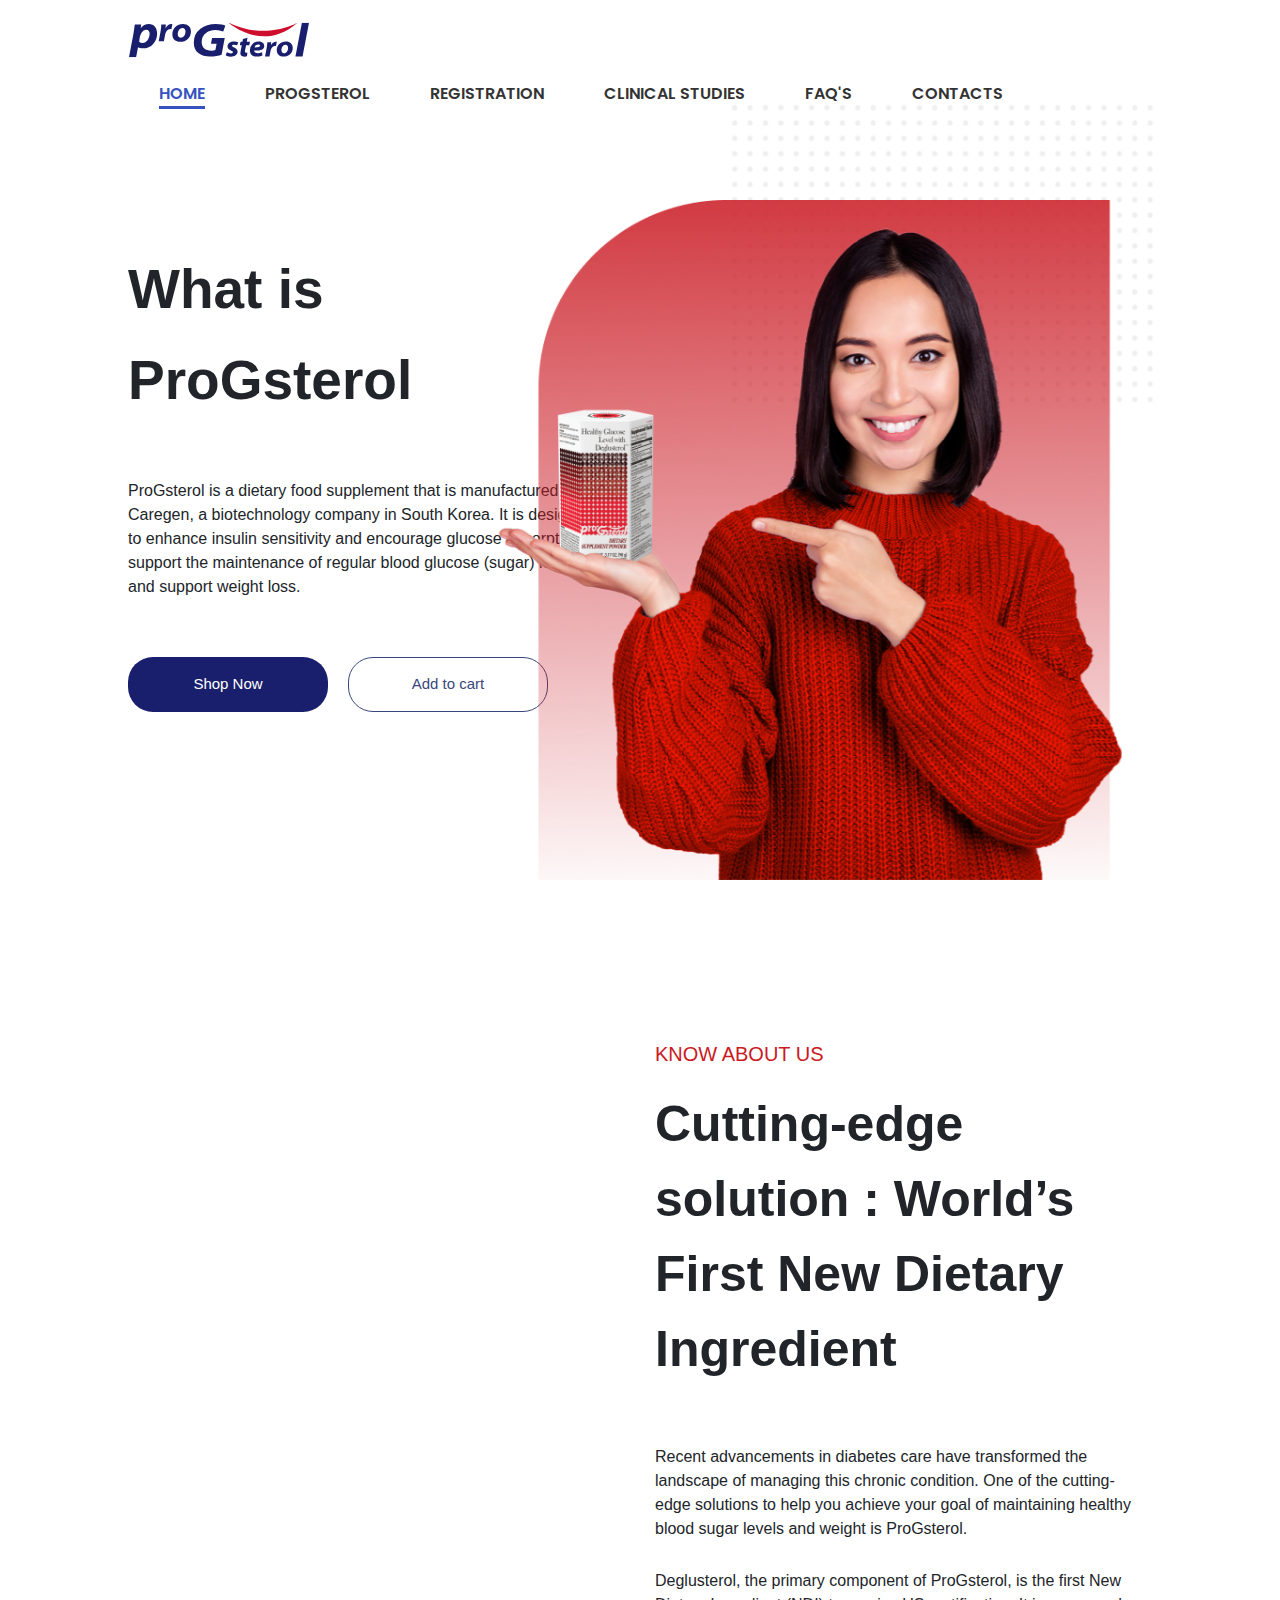
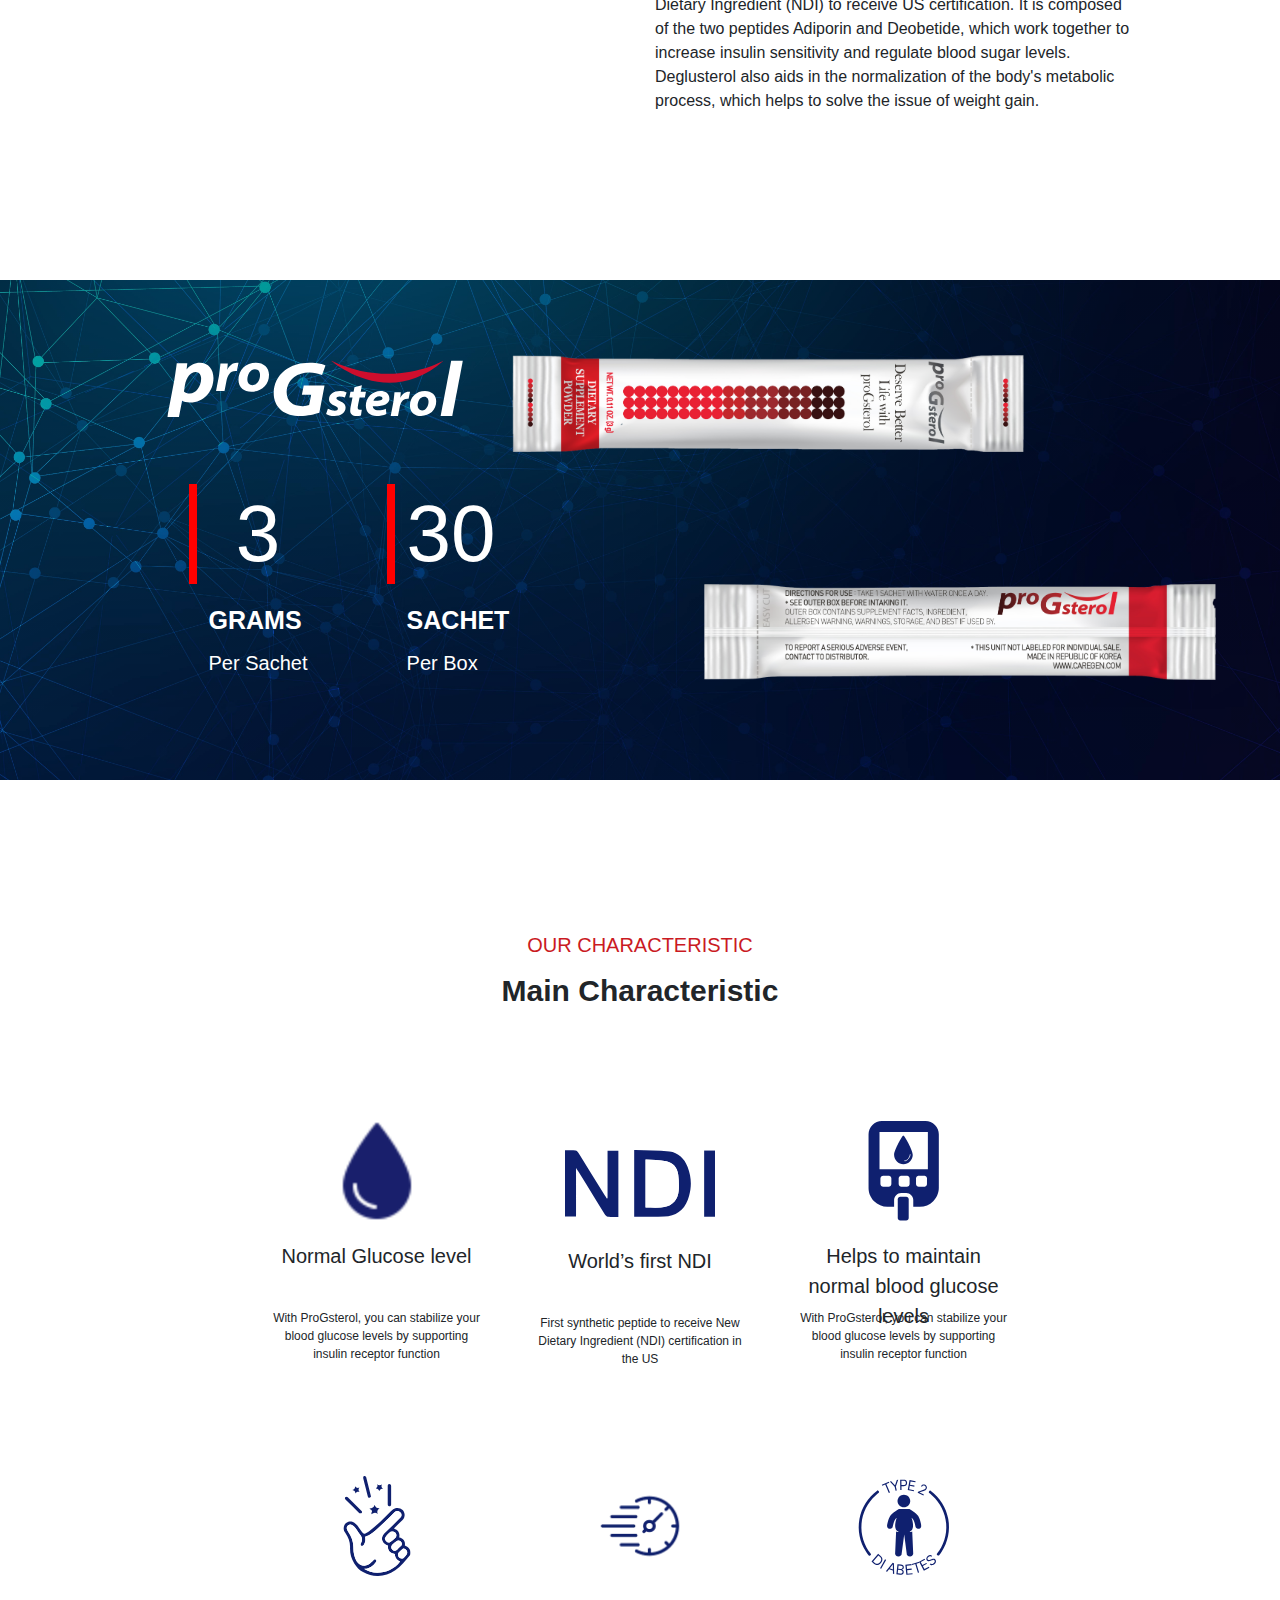
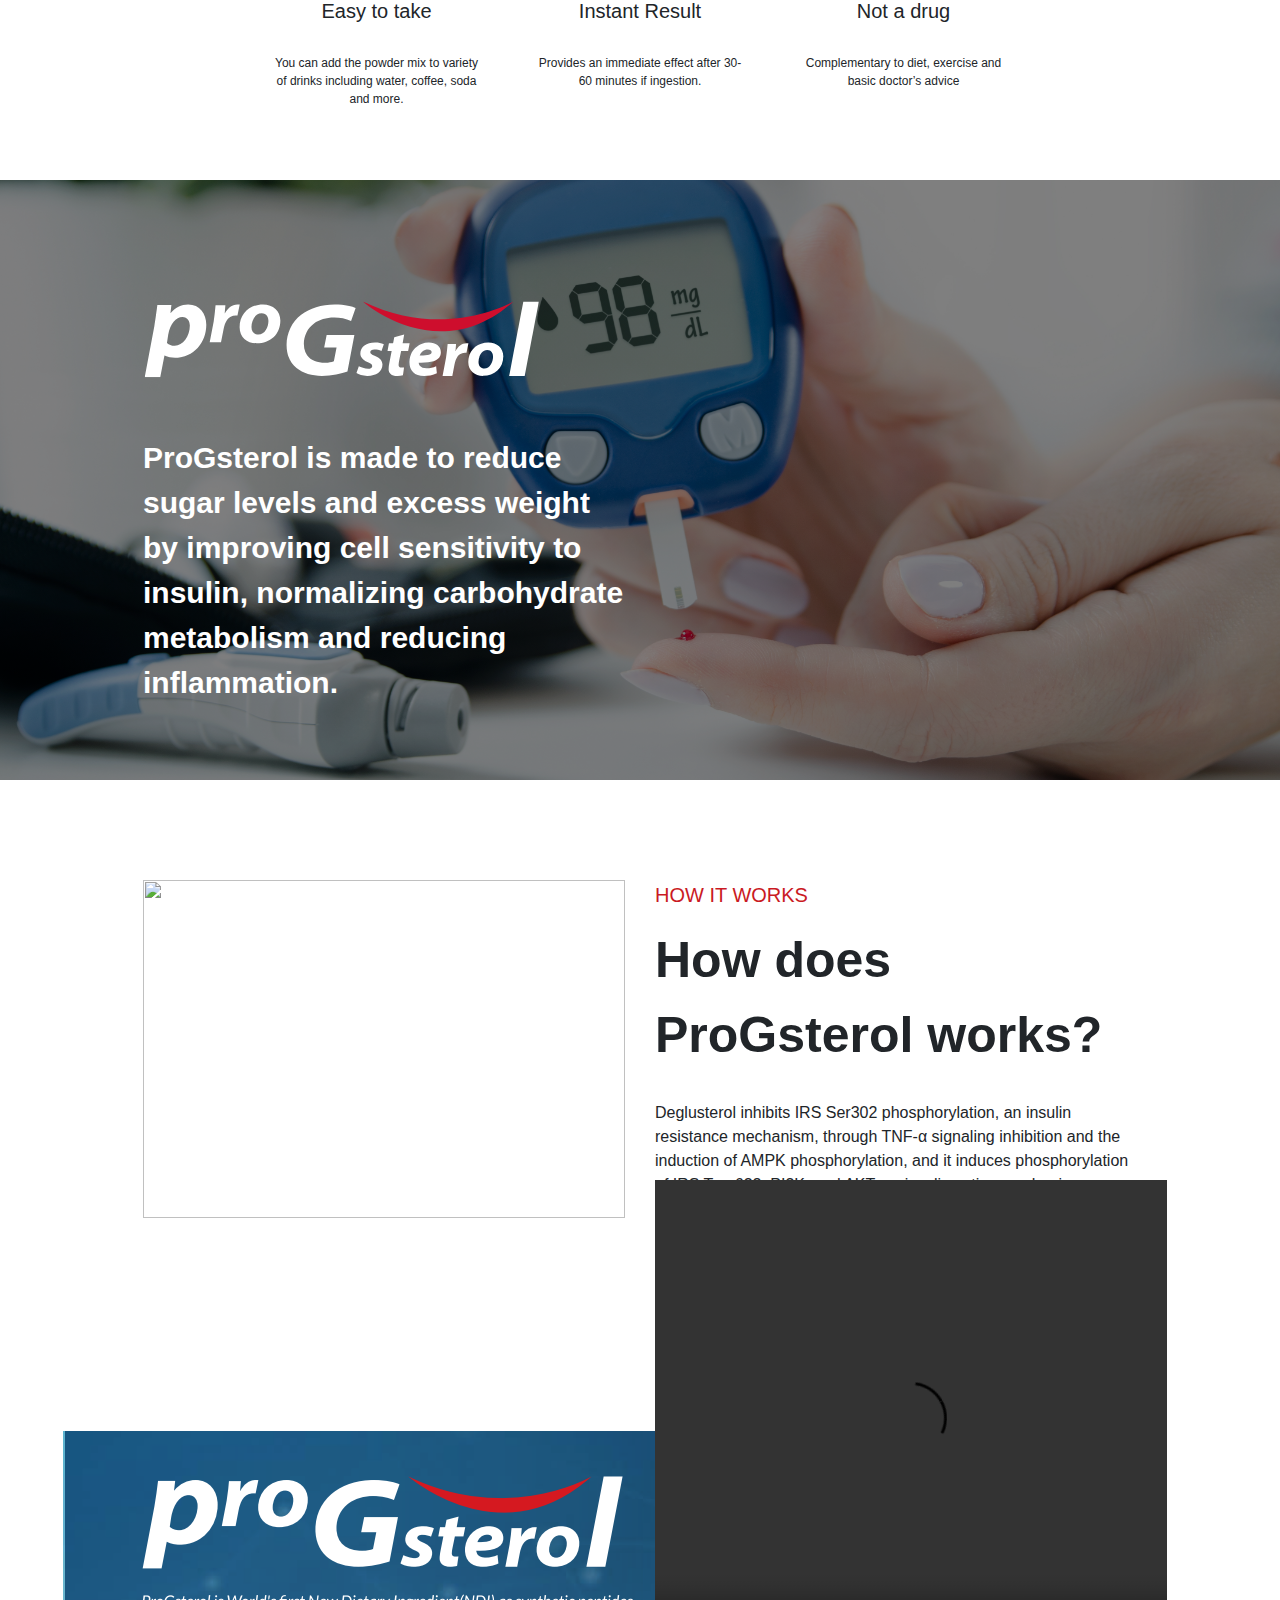
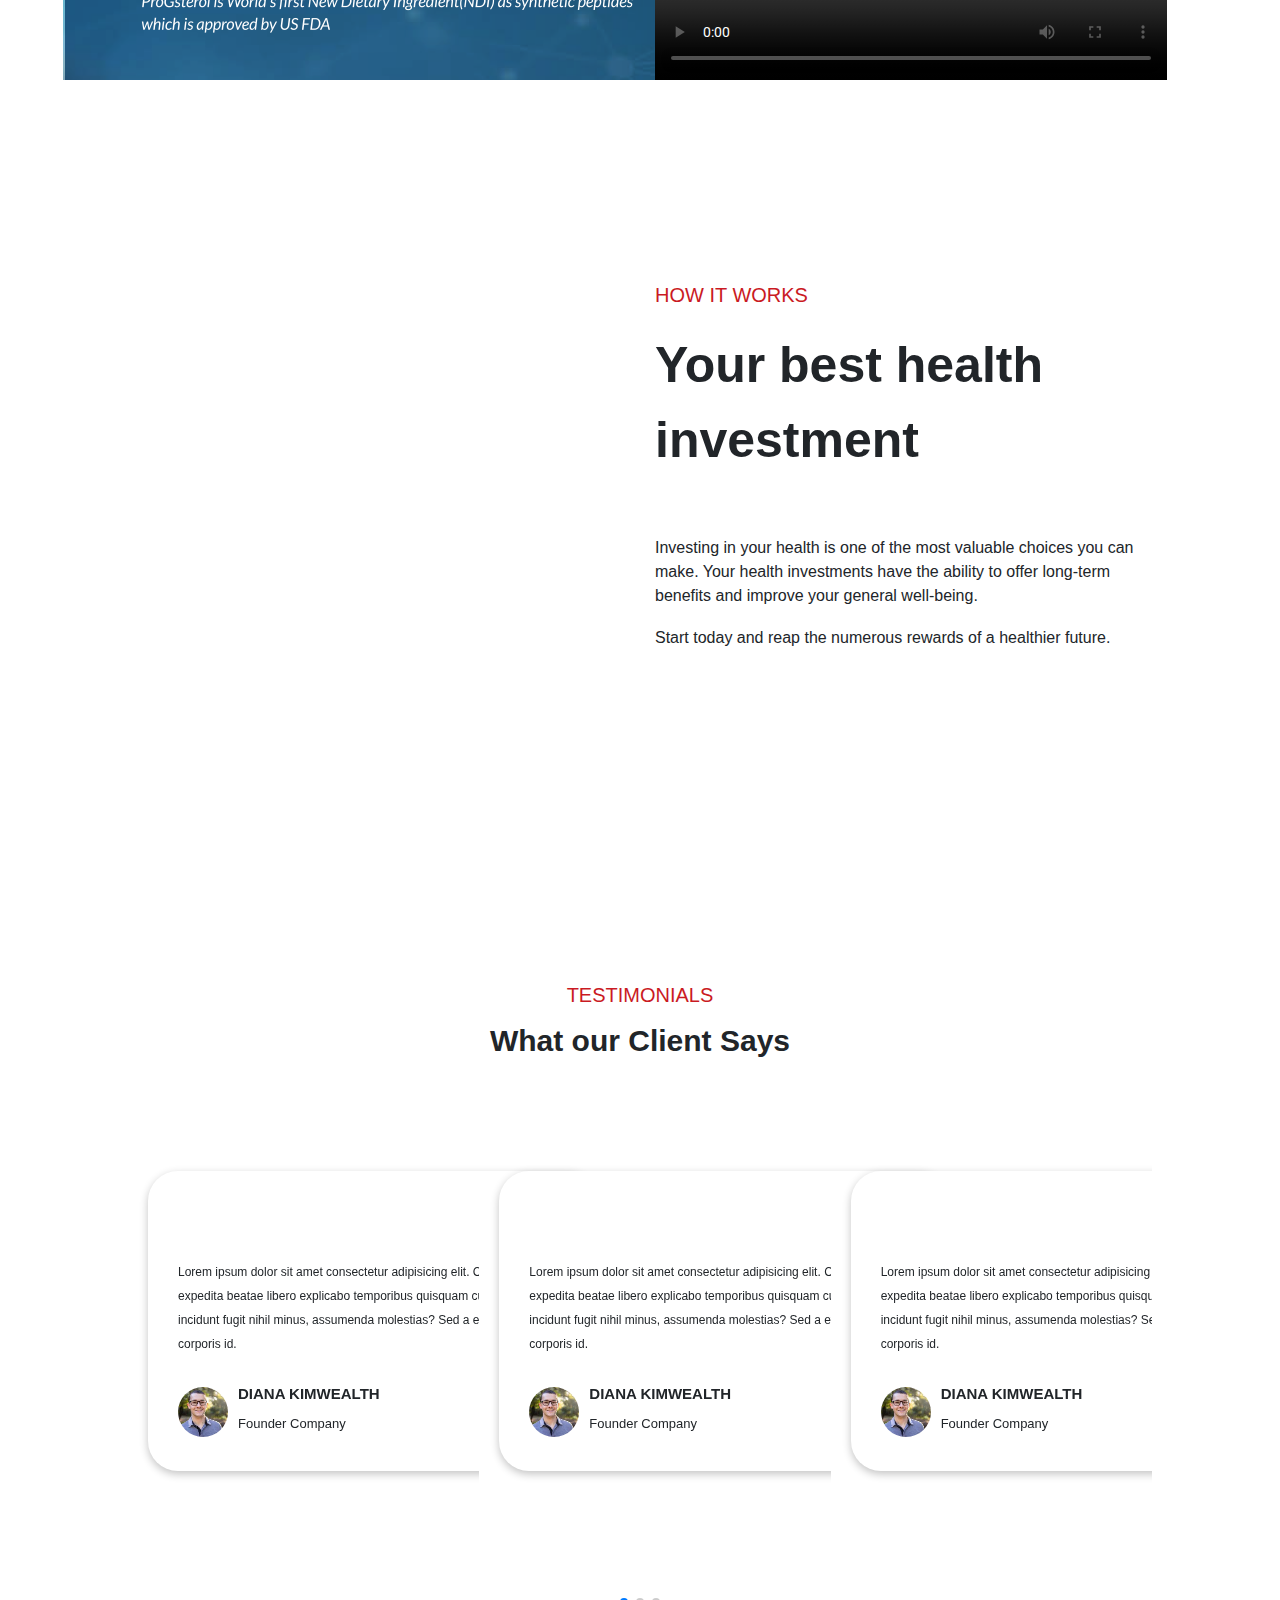
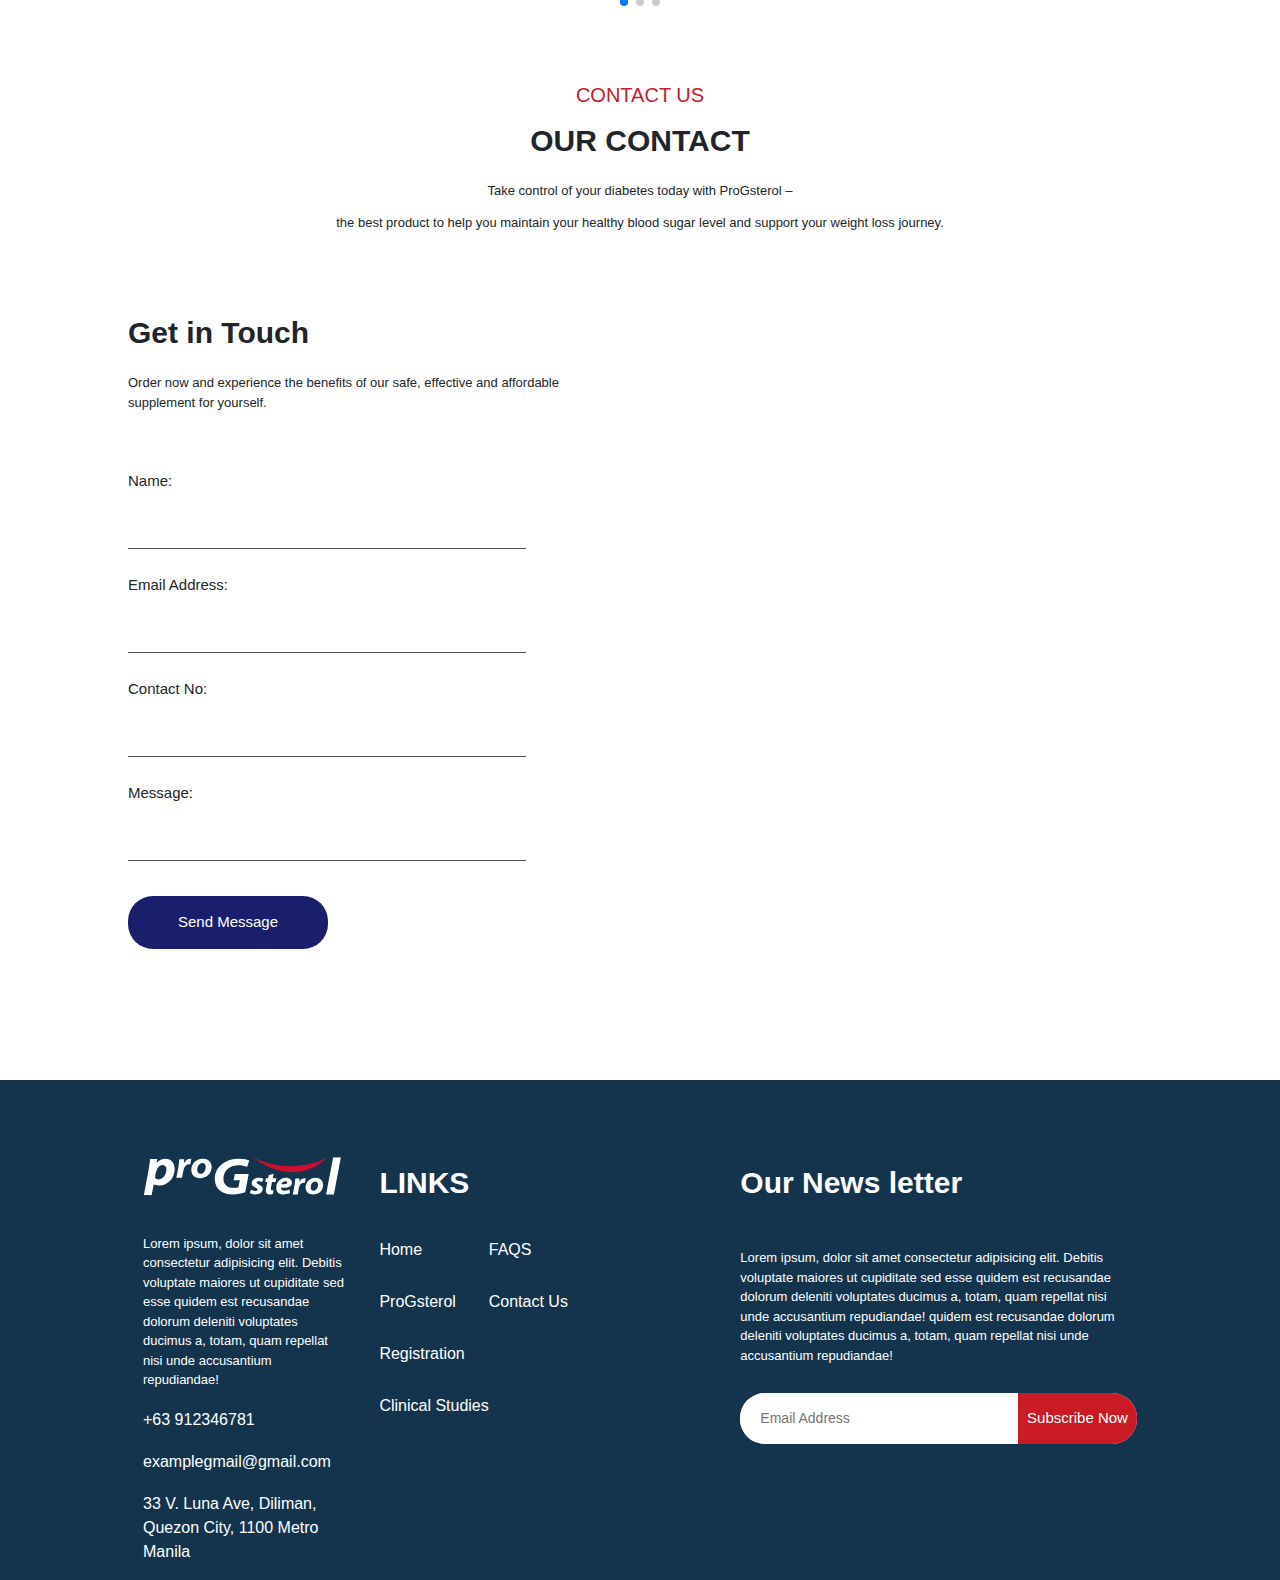
==== commit ffa30f1c: "Update index.html" ====
--- a/index.html
+++ b/index.html
@@ -276,6 +276,41 @@
                 </div>
             </div>
         </div>
+        
+            <!-- section nine -->
+
+        <div class="section-nine row d-flex justify-content-between d-flex">
+          
+            <div class="d-flex col-xl-6 col-lg-6 col-md-12 col-sm-12  align-center justify-content-center  p-rel">
+                <img src="images/imagesss/healthy-fam.jpeg" class=" p-rel img-fluid" alt="">
+            </div>
+
+            <div class="d-flex flex-column  col-xl-6 col-lg-6 col-md-12 col-sm-12 ">
+                <div class="section-one-title d-flex flex-column font-tahoma">
+                    <label class="lb20 text-300 theme-red">HOW IT WORKS</label>
+                    <label class="lb50 text-bold mt-10">​Your best health investment</label>
+                </div>
+
+                <div class="d-flex flex-column w80  mt-50 lh-1-5 font-tahoma">
+                    <label class="lb16 ">
+                        Investing in your health is one of the most valuable choices you can make. Your health investments have the ability to offer long-term benefits and improve your general well-being. 
+                    </label>
+                    <label class="lb16 mt-10">
+                        Start today and reap the numerous rewards of a healthier future.
+                    </label>
+                </div>
+
+                <div class="modal-video" id="modal-video">
+                    <div class="modal-content">
+                        <span class="close">&times;</span>
+                        <div class="video-container" id="video-container"></div>
+                    </div>
+                </div>
+            </div>
+
+           
+          
+        </div>
 
      
 
@@ -486,40 +521,7 @@
             
         </div>
 
-        <!-- section nine -->
-
-        <div class="section-nine row d-flex justify-content-between d-flex">
-          
-            <div class="d-flex col-xl-6 col-lg-6 col-md-12 col-sm-12  align-center justify-content-center  p-rel">
-                <img src="images/imagesss/healthy-fam.jpeg" class=" p-rel img-fluid" alt="">
-            </div>
-
-            <div class="d-flex flex-column  col-xl-6 col-lg-6 col-md-12 col-sm-12 ">
-                <div class="section-one-title d-flex flex-column font-tahoma">
-                    <label class="lb20 text-300 theme-red">HOW IT WORKS</label>
-                    <label class="lb50 text-bold mt-10">​Your best health investment</label>
-                </div>
-
-                <div class="d-flex flex-column w80  mt-50 lh-1-5 font-tahoma">
-                    <label class="lb16 ">
-                        Investing in your health is one of the most valuable choices you can make. Your health investments have the ability to offer long-term benefits and improve your general well-being. 
-                    </label>
-                    <label class="lb16 mt-10">
-                        Start today and reap the numerous rewards of a healthier future.
-                    </label>
-                </div>
-
-                <div class="modal-video" id="modal-video">
-                    <div class="modal-content">
-                        <span class="close">&times;</span>
-                        <div class="video-container" id="video-container"></div>
-                    </div>
-                </div>
-            </div>
-
-           
-          
-        </div>
+    
        
         <div class="footer font-tahoma justify-content-between row d-flex">
             <div class="d-flex col-7 row">
@@ -597,4 +599,4 @@
     </script>
 
 </body>
-</html>+</html>
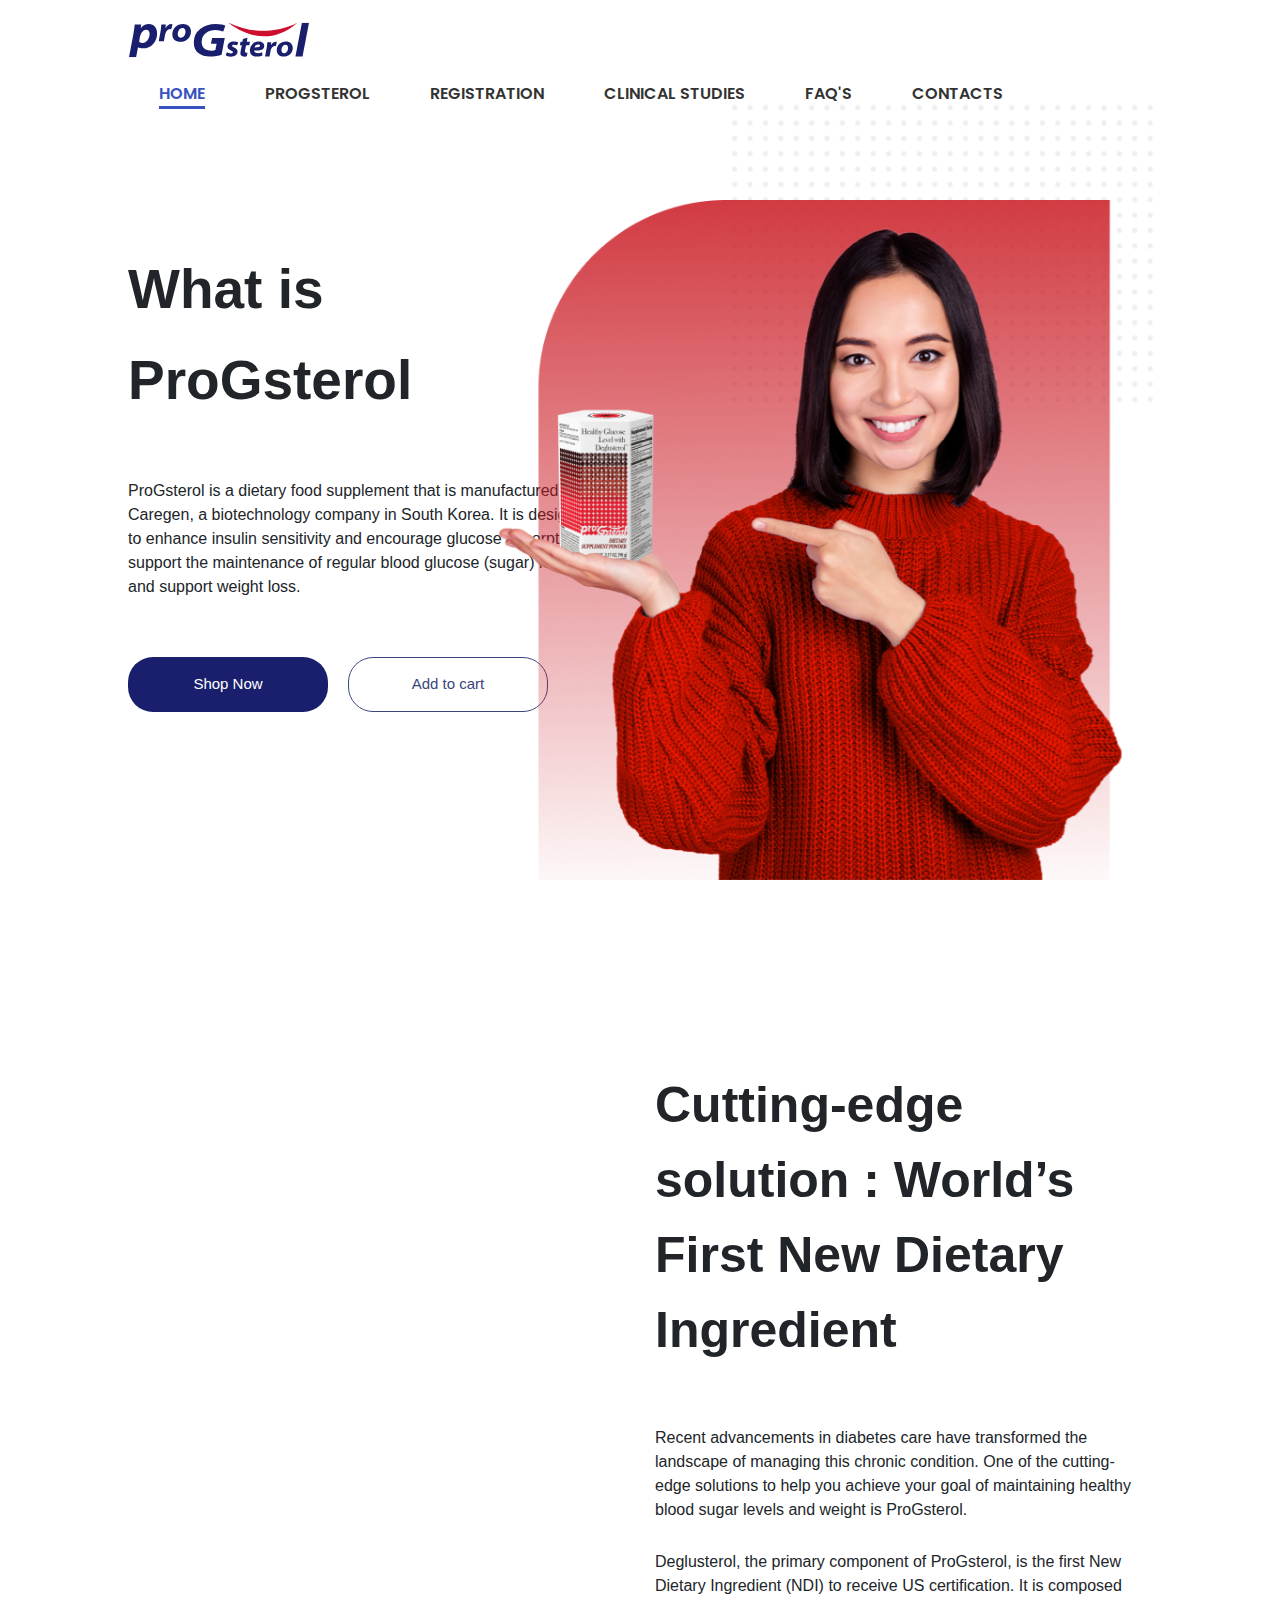
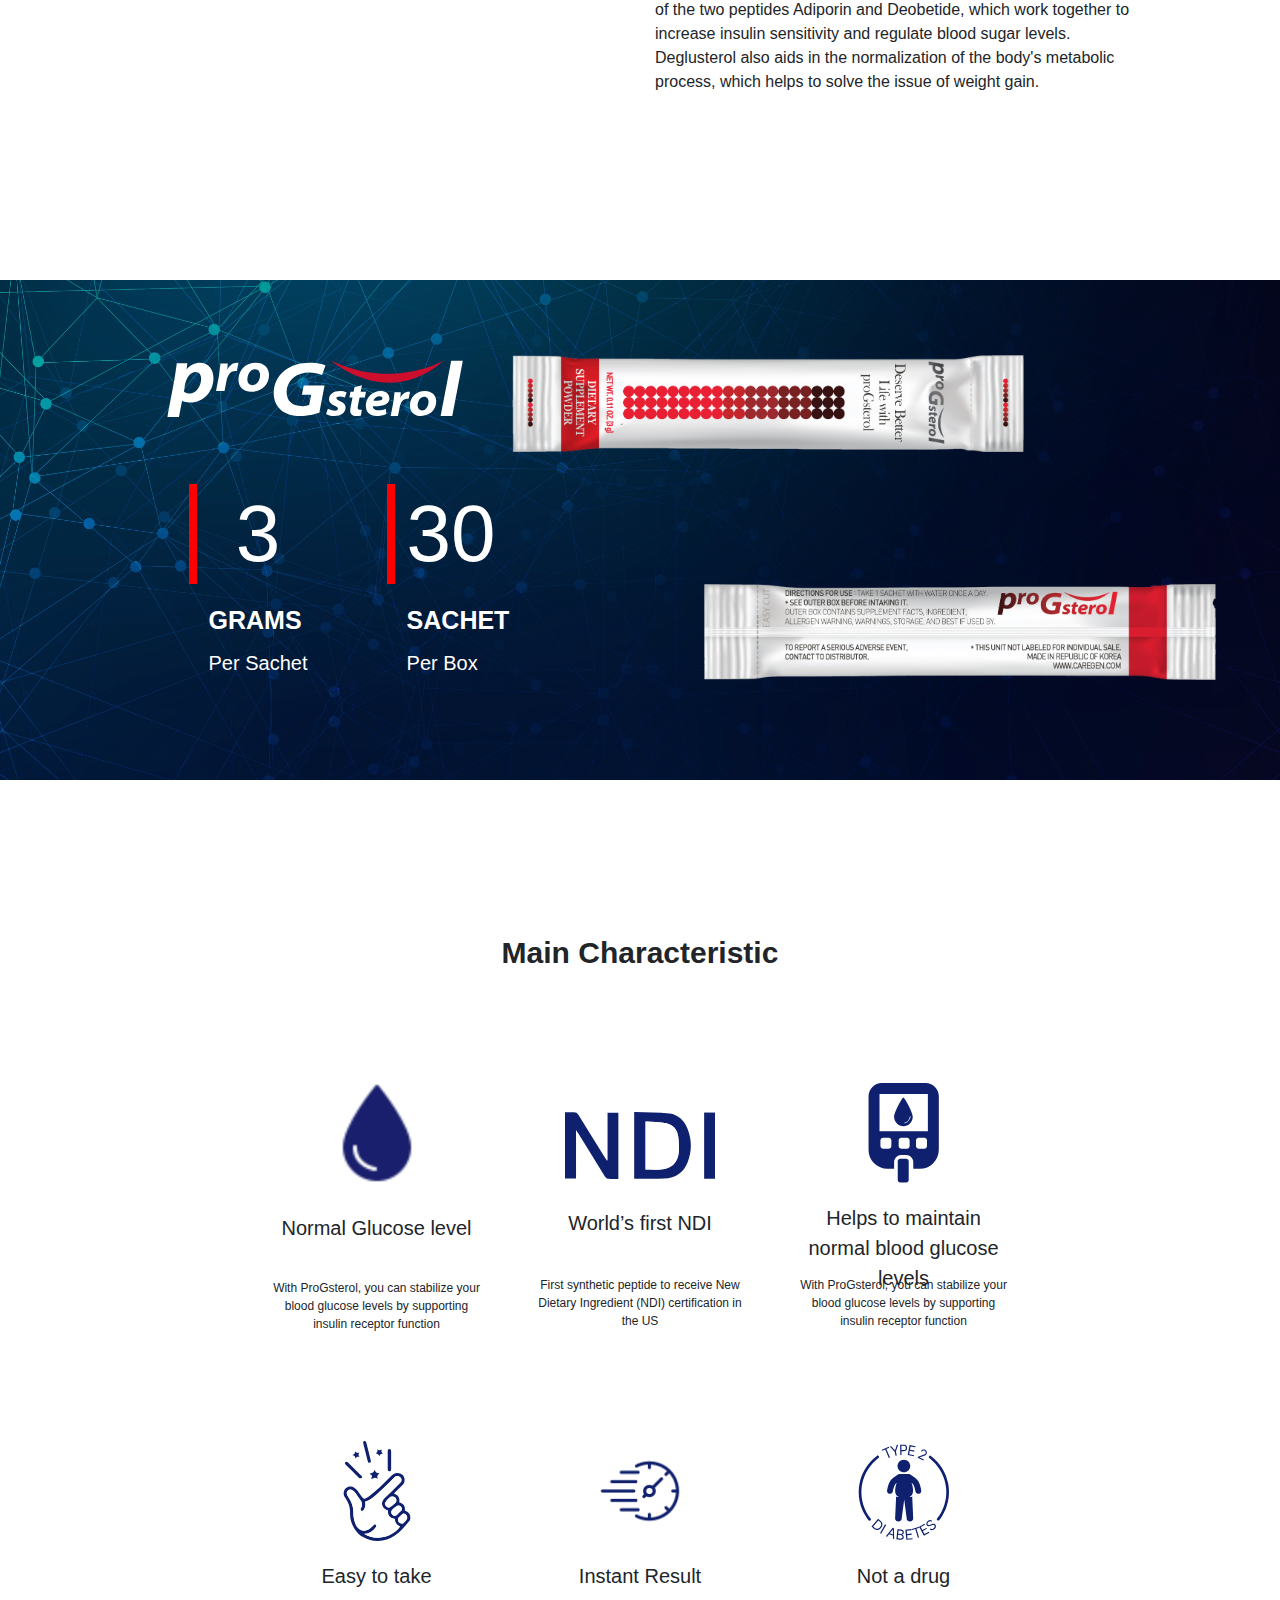
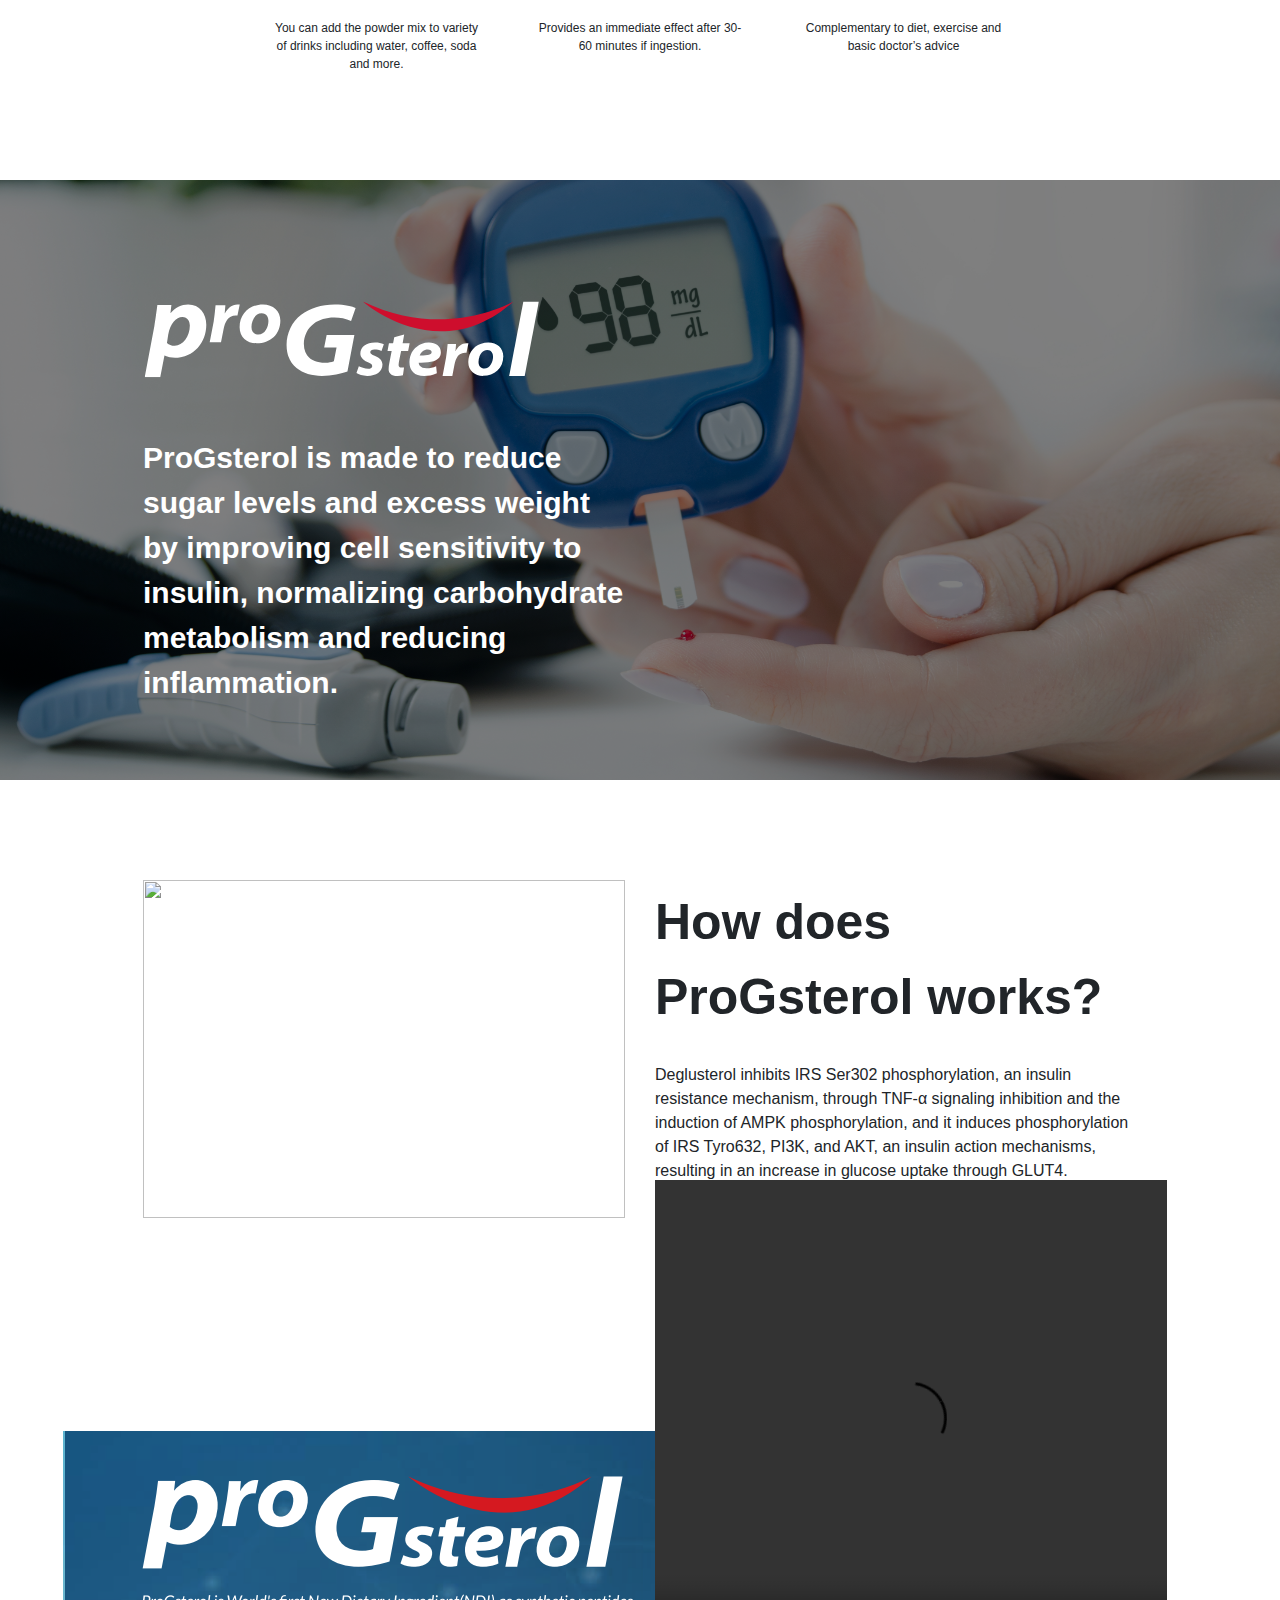
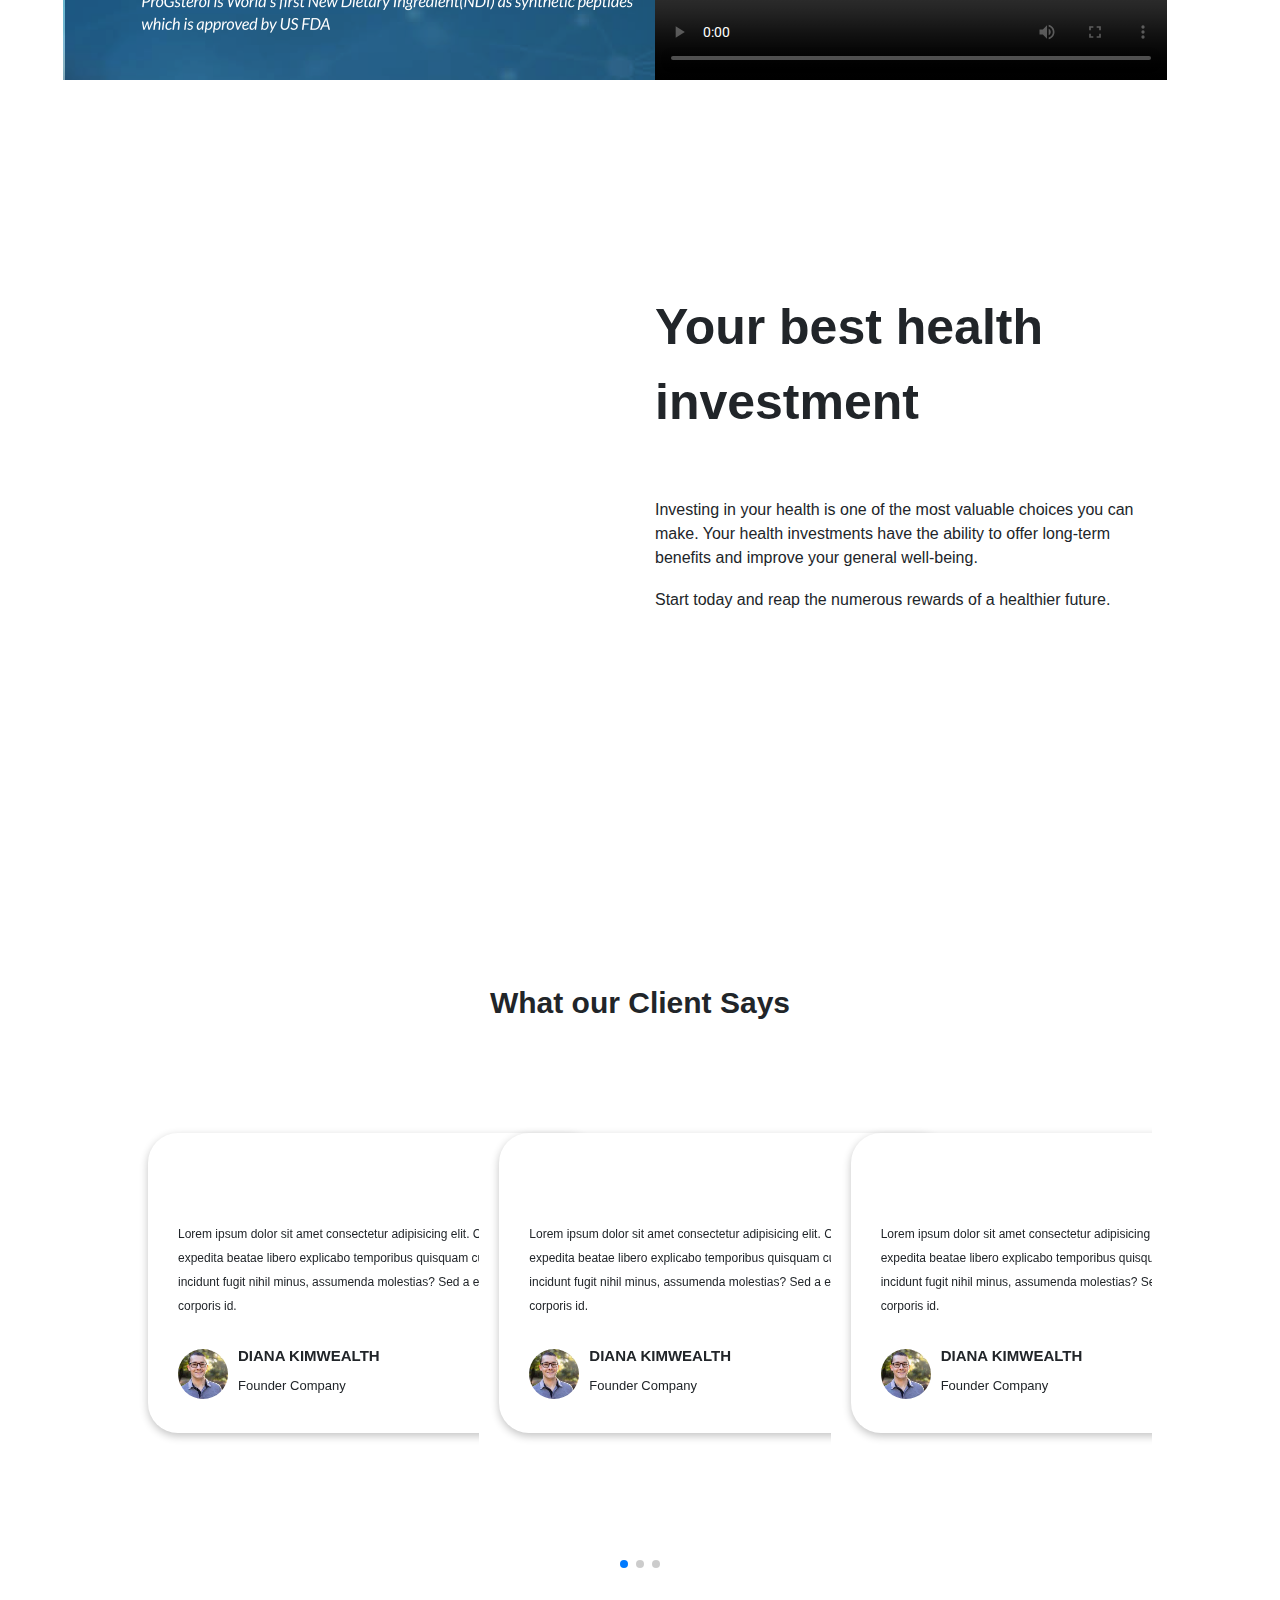
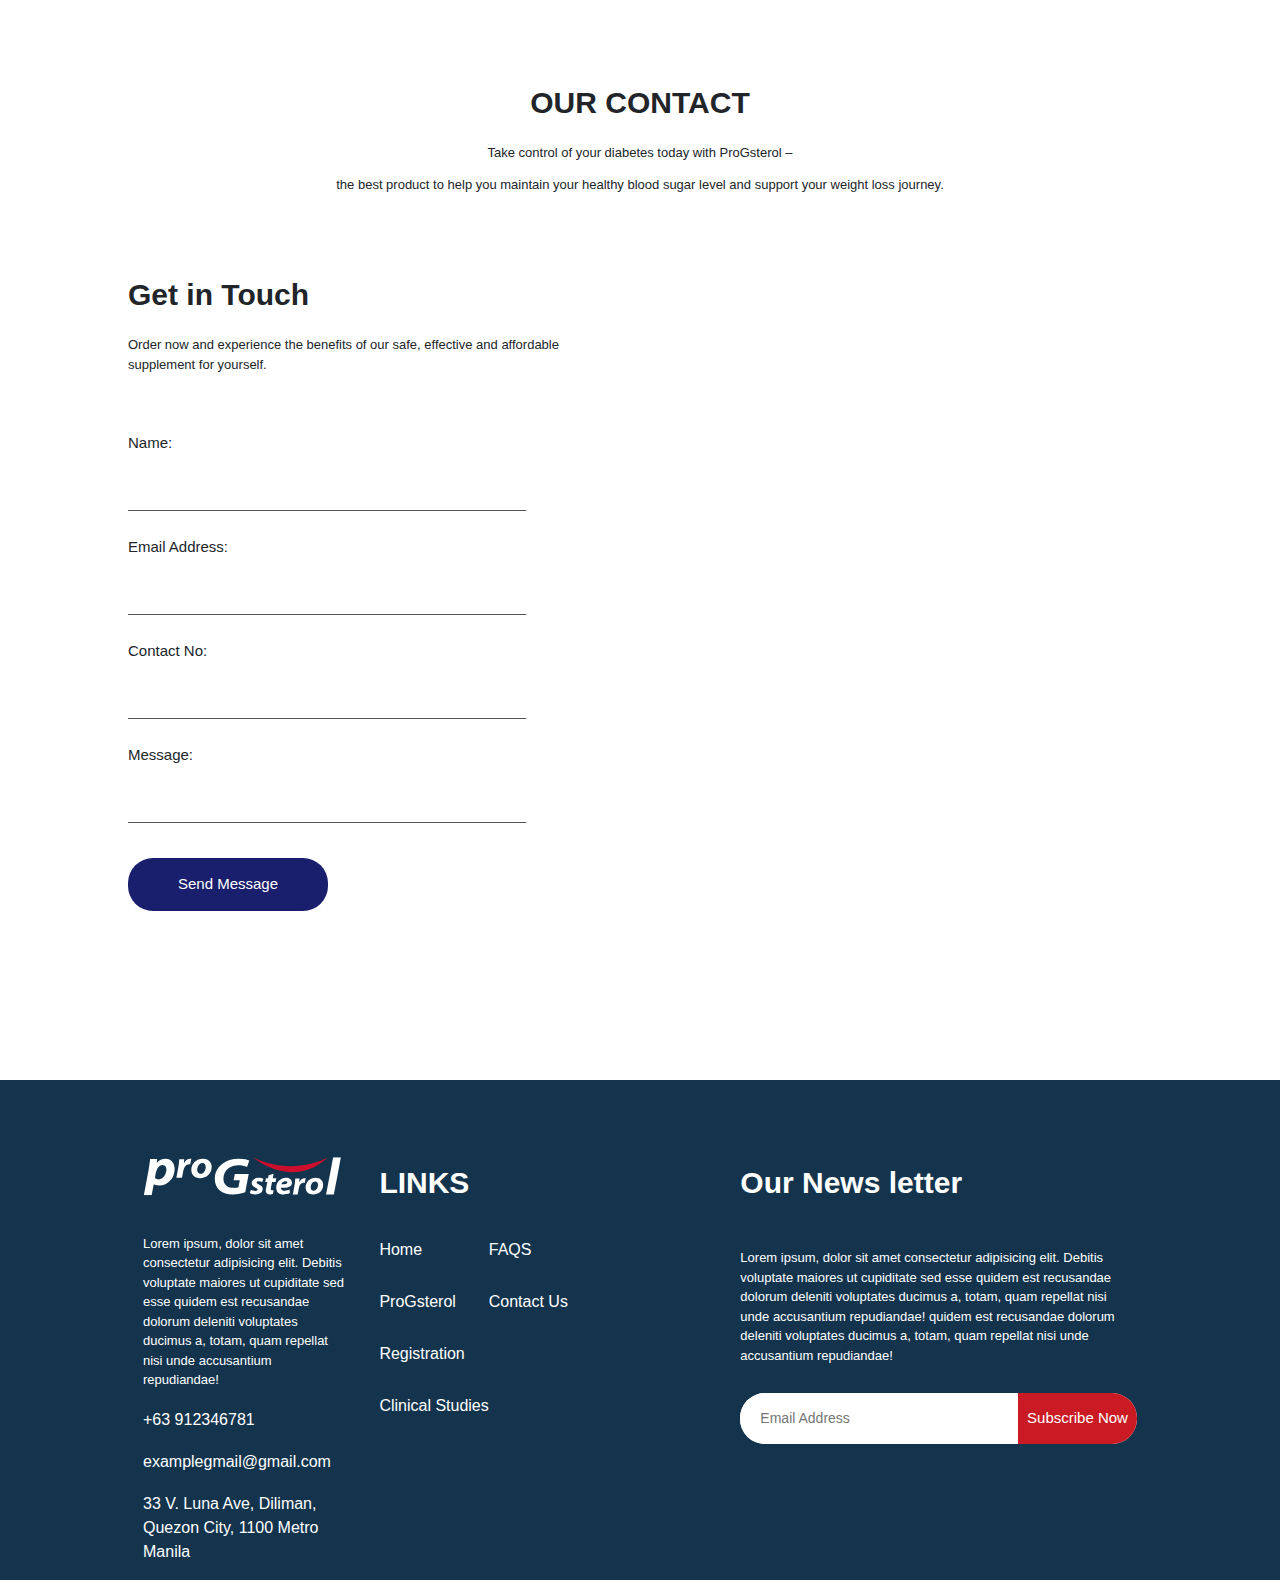
==== commit aa56b1e3: "Add files via upload" ====
--- a/index.html
+++ b/index.html
@@ -97,7 +97,7 @@
             </div>
             <div class="d-flex flex-column justify-content-center col-xl-6 col-lg-6 col-md-6 col-sm-12  ">
                 <div class=" d-flex flex-column font-tahoma">
-                    <label class="lb20 text-300 theme-red">KNOW ABOUT US</label>
+                    <!-- <label class="lb20 text-300 theme-red">KNOW ABOUT US</label> -->
                     <label class="lb50 text-bold mt-10">Cutting-edge solution : World’s First New Dietary Ingredient</label>
                 </div>
 
@@ -167,7 +167,7 @@
         <!-- section four -->
         <div class="section-four font-tahoma pt-50">
             <div class="d-flex flex-column align-items-center">
-                <label for="" class="lb20 theme-red">OUR CHARACTERISTIC</label>
+                <!-- <label for="" class="lb20 theme-red">OUR CHARACTERISTIC</label> -->
                 <!-- <label for="" class="lb30 text-bold">Main Characteristic</label> -->
                 <label for="" class="lb30 text-bold">Main Characteristic</label>
             </div>
@@ -175,10 +175,10 @@
             <div class="d-flex justify-content-center mt-100 row">
                 <div class="d-flex flex-column  col-xl-3 col-lg-3 col-md-6 col-sm-12  align-items-center">
                     <img src="images/icon/glucose-50.png" class="char-icon1" alt="">
-                    <label for="" class="lb20 pl-10 pr-10 pt-20 icon-title text-center">
+                    <label for="" class="lb20 pl-10 pr-10 pt-30 icon-title text-center">
                         Normal Glucose level
                     </label>
-                    <label for="" class="lb12 pt-30 pl-10 pr-10 text-center">
+                    <label for="" class="lb12 pt-38 pl-10 pr-10 text-center">
                         With ProGsterol, you can stabilize your blood glucose levels by supporting insulin receptor function
                     </label>
 
@@ -197,7 +197,7 @@
                     <label for="" class="lb20 pl-10 pr-10 pt-20 icon-title text-center">
                         Helps to maintain normal blood glucose levels
                     </label>
-                    <label for="" class="lb12 pt-30 pl-10 pr-10 text-center">
+                    <label for="" class="lb12 pt-35 pl-10 pr-10 text-center">
                         With ProGsterol, you can stabilize your blood glucose levels by supporting insulin receptor function
                     </label>
 
@@ -257,7 +257,7 @@
             </div>
             <div class="d-flex col-xl-6 col-lg-6 col-md-12 col-sm-12 flex-column p-rel">
                 <div class="d-flex flex-column font-tahoma">
-                    <label class="lb20 text-300 theme-red">HOW IT WORKS</label>
+                    <!-- <label class="lb20 text-300 theme-red">HOW IT WORKS</label> -->
                     <label class="lb50 text-bold mt-5 lh-1-5">How does ProGsterol works?</label>
           
                     <label class="lb16  mt-20 lh-1-5">
@@ -276,48 +276,46 @@
                 </div>
             </div>
         </div>
-        
-            <!-- section nine -->
-
-        <div class="section-nine row d-flex justify-content-between d-flex">
+
+     
+<!-- section nine -->
+
+<div class="section-nine row d-flex justify-content-between d-flex">
           
-            <div class="d-flex col-xl-6 col-lg-6 col-md-12 col-sm-12  align-center justify-content-center  p-rel">
-                <img src="images/imagesss/healthy-fam.jpeg" class=" p-rel img-fluid" alt="">
-            </div>
-
-            <div class="d-flex flex-column  col-xl-6 col-lg-6 col-md-12 col-sm-12 ">
-                <div class="section-one-title d-flex flex-column font-tahoma">
-                    <label class="lb20 text-300 theme-red">HOW IT WORKS</label>
-                    <label class="lb50 text-bold mt-10">​Your best health investment</label>
-                </div>
-
-                <div class="d-flex flex-column w80  mt-50 lh-1-5 font-tahoma">
-                    <label class="lb16 ">
-                        Investing in your health is one of the most valuable choices you can make. Your health investments have the ability to offer long-term benefits and improve your general well-being. 
-                    </label>
-                    <label class="lb16 mt-10">
-                        Start today and reap the numerous rewards of a healthier future.
-                    </label>
-                </div>
-
-                <div class="modal-video" id="modal-video">
-                    <div class="modal-content">
-                        <span class="close">&times;</span>
-                        <div class="video-container" id="video-container"></div>
-                    </div>
-                </div>
-            </div>
-
-           
-          
-        </div>
-
-     
-
+    <div class="d-flex col-xl-6 col-lg-6 col-md-12 col-sm-12  align-center justify-content-center  p-rel">
+        <img src="images/imagesss/healthy-fam.jpeg" class=" p-rel img-fluid" alt="">
+    </div>
+
+    <div class="d-flex flex-column  col-xl-6 col-lg-6 col-md-12 col-sm-12 ">
+        <div class="section-one-title d-flex flex-column font-tahoma">
+            <!-- <label class="lb20 text-300 theme-red">HOW IT WORKS</label> -->
+            <label class="lb50 text-bold mt-10">​Your best health investment</label>
+        </div>
+
+        <div class="d-flex flex-column w80  mt-50 lh-1-5 font-tahoma">
+            <label class="lb16 ">
+                Investing in your health is one of the most valuable choices you can make. Your health investments have the ability to offer long-term benefits and improve your general well-being. 
+            </label>
+            <label class="lb16 mt-10">
+                Start today and reap the numerous rewards of a healthier future.
+            </label>
+        </div>
+
+        <div class="modal-video" id="modal-video">
+            <div class="modal-content">
+                <span class="close">&times;</span>
+                <div class="video-container" id="video-container"></div>
+            </div>
+        </div>
+    </div>
+
+   
+  
+</div>
         <!-- section seven -->
         <div class="section-seven font-tahoma">
             <div class="d-flex flex-column align-items-center">
-                <label for="" class="lb20 theme-red">TESTIMONIALS</label>
+                <!-- <label for="" class="lb20 theme-red">TESTIMONIALS</label> -->
                 <!-- <label for="" class="lb30 text-bold">Main Characteristic</label> -->
                 <label for="" class="lb30 text-bold">What our Client Says</label>
             </div>
@@ -465,7 +463,7 @@
 
         <div class="section-eight font-tahoma">
             <div class="d-flex flex-column align-items-center">
-                <label for="" class="lb20 theme-red">CONTACT US</label>
+                <!-- <label for="" class="lb20 theme-red">CONTACT US</label> -->
                 <!-- <label for="" class="lb30 text-bold">Main Characteristic</label> -->
                 <label for="" class="lb30 text-bold">OUR CONTACT</label>
                 <label for="" class="lb13 text-300 pt-10">Take control of your diabetes today with ProGsterol – </label>
@@ -521,7 +519,7 @@
             
         </div>
 
-    
+        
        
         <div class="footer font-tahoma justify-content-between row d-flex">
             <div class="d-flex col-7 row">
@@ -599,4 +597,4 @@
     </script>
 
 </body>
-</html>
+</html>--- a/cbph-style.css
+++ b/cbph-style.css
@@ -543,7 +543,13 @@
     /* --------------------------------- */
     /* PROGSTEROL PAGE */
     .progi-section-one{
-        height: 1200px;
+        height: 600px;
+        padding: 0 10%;
+        width: 100%;
+        margin-bottom: 100px;
+      }
+    .progi-section-three{
+        height: 800px;
         padding: 0 10%;
         width: 100%;
         margin-bottom: 100px;
@@ -572,9 +578,9 @@
         height: 600px;
         width: 100%;
         background-color: #191F6C;
-        background-image: linear-gradient(rgba(0,0,0,0.2), rgba(0,0,0,0.2)), url(images/corn-4.jpg);
+        background-image: linear-gradient(rgba(0,0,0,0.3), rgba(0,0,0,0.3 )), url(images/cornnnns.png);
         background-size: cover;
-        background-position: bottom center;
+        background-position: right bottom ;
         /* background-attachment: scroll; */
         padding: 0 10%;
         margin: 100px 0;
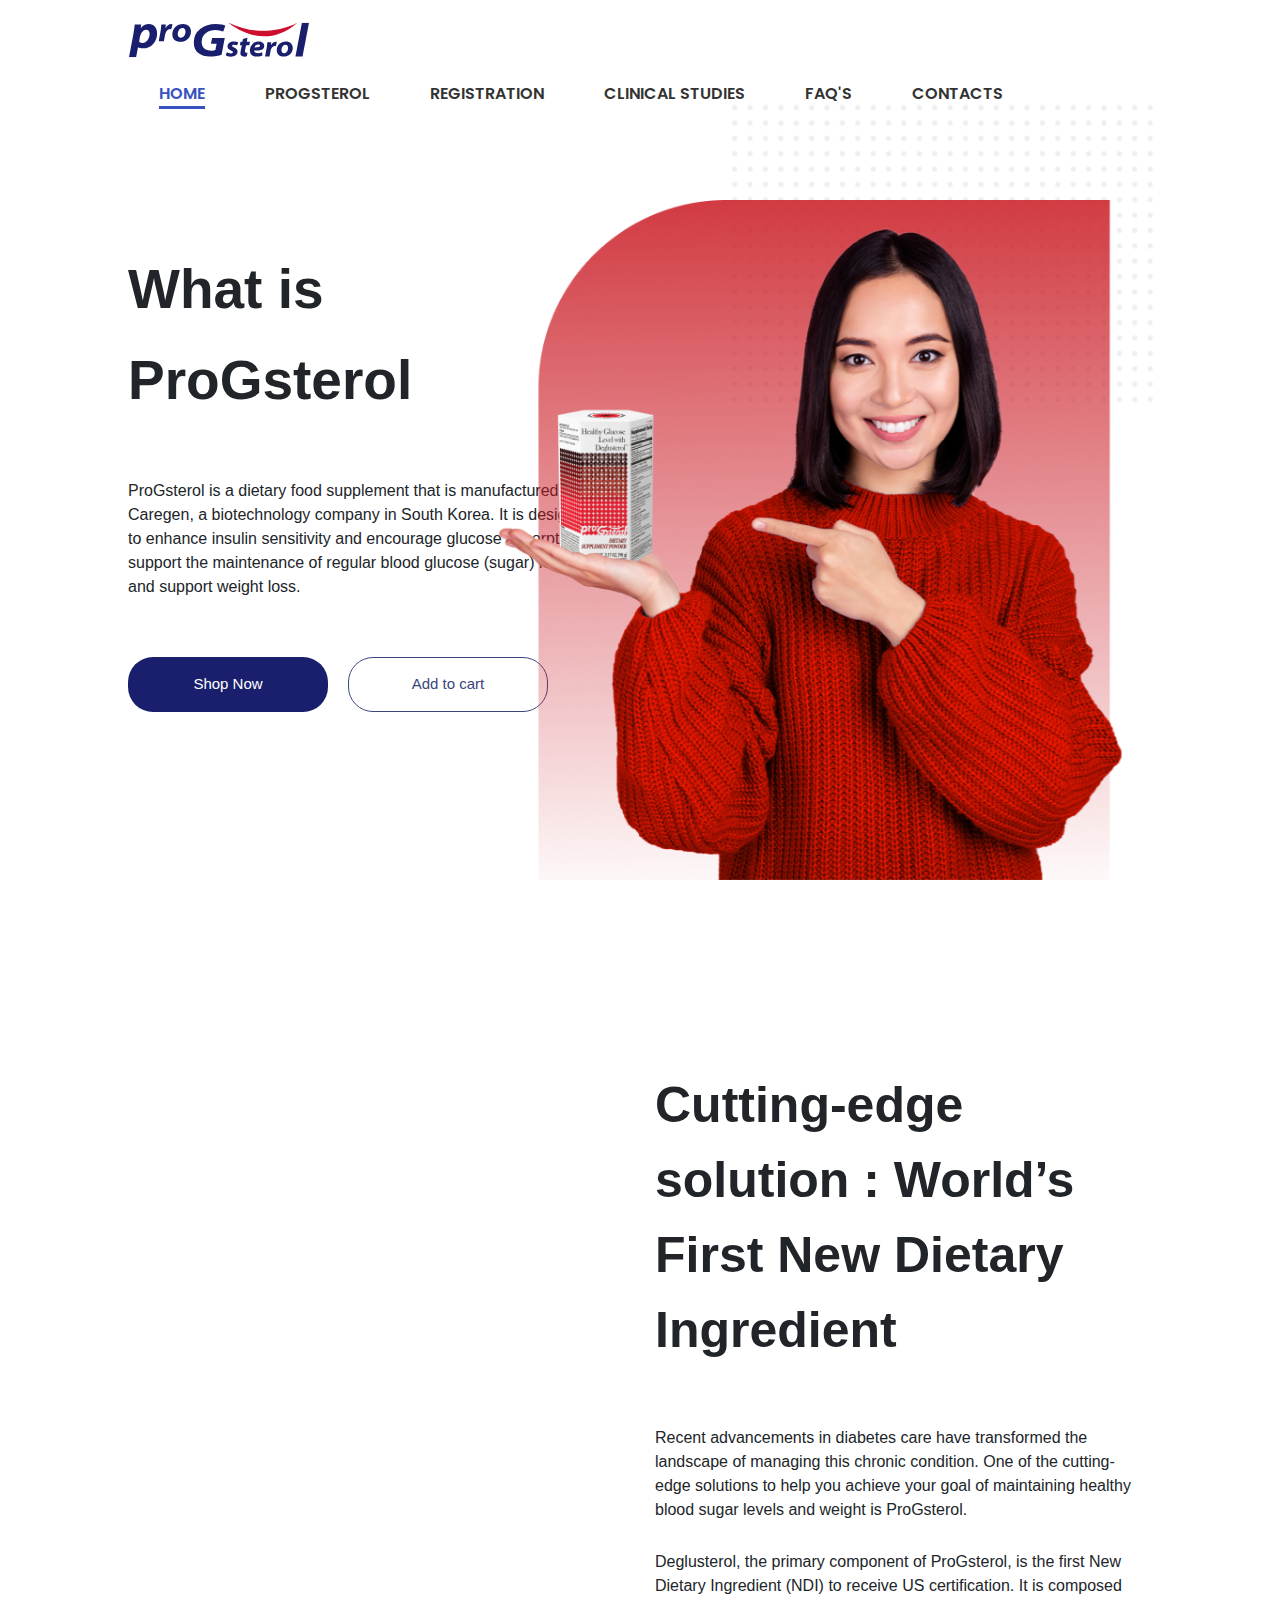
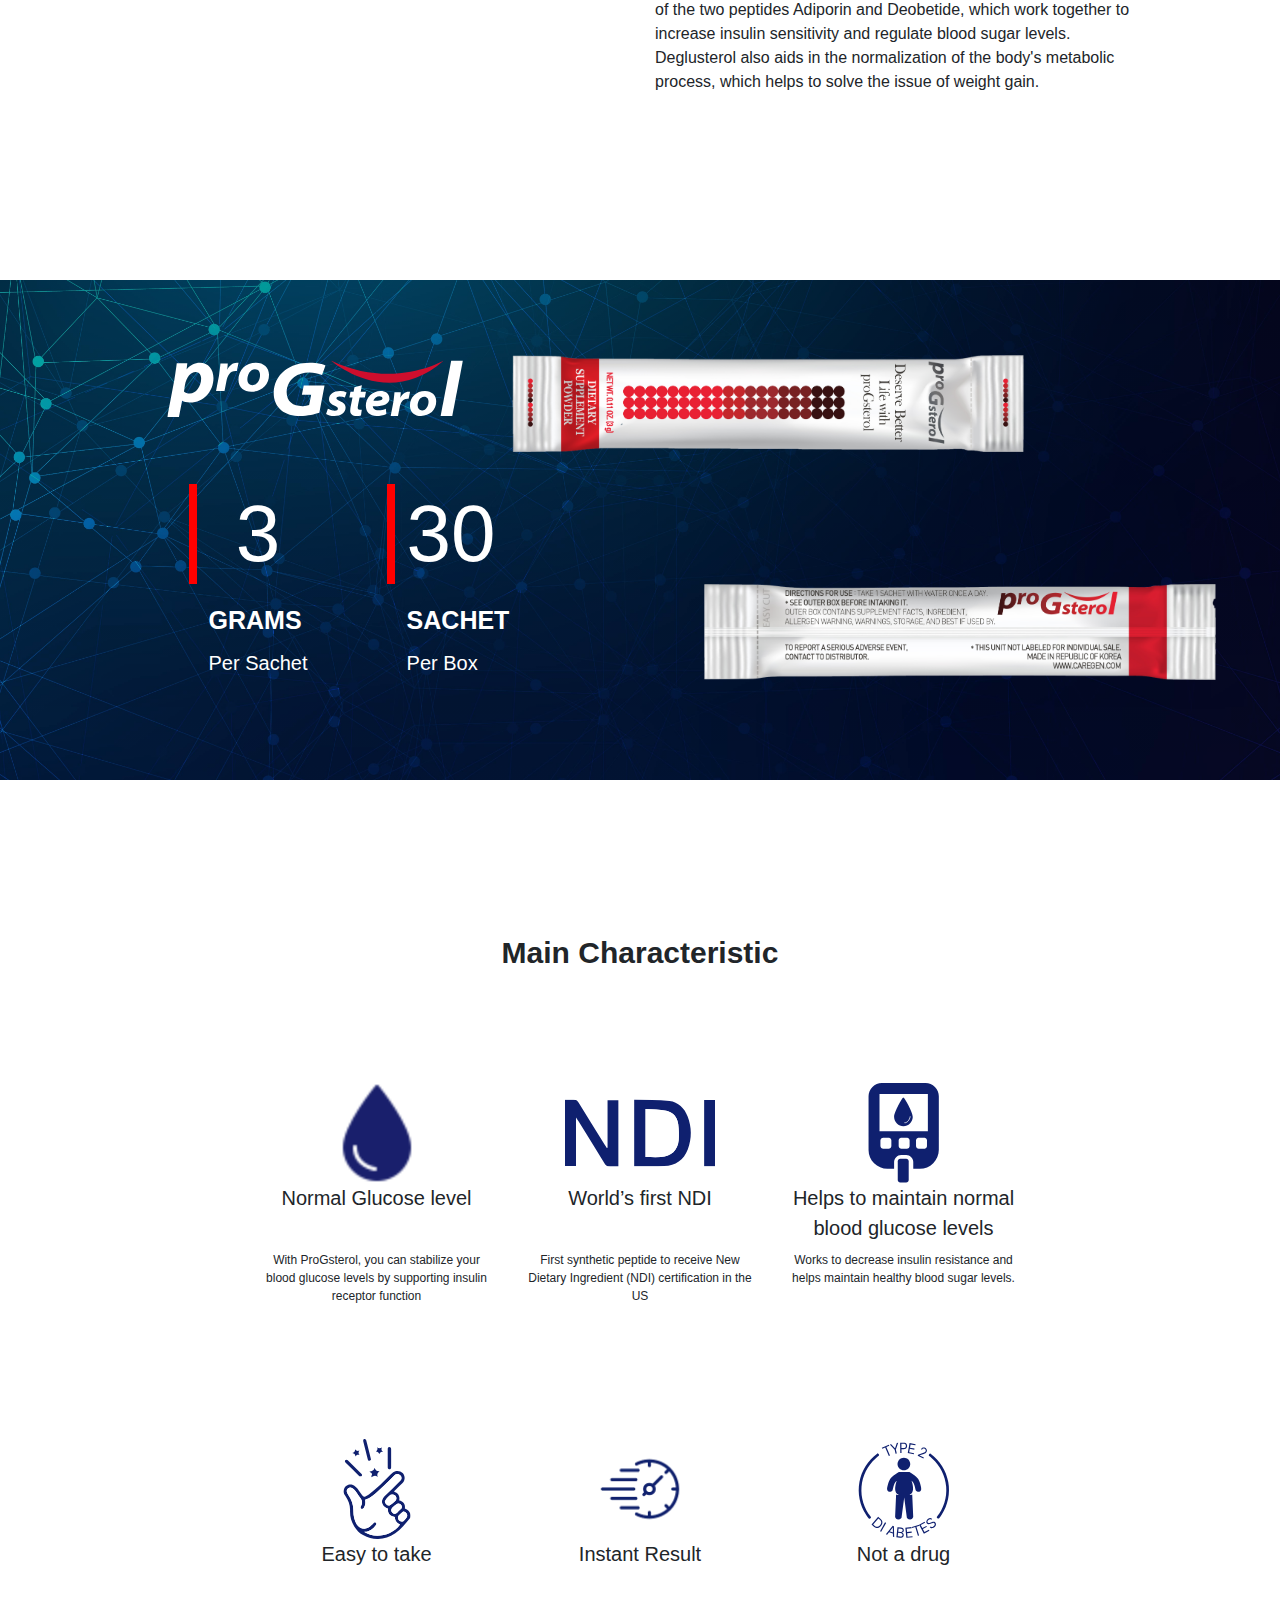
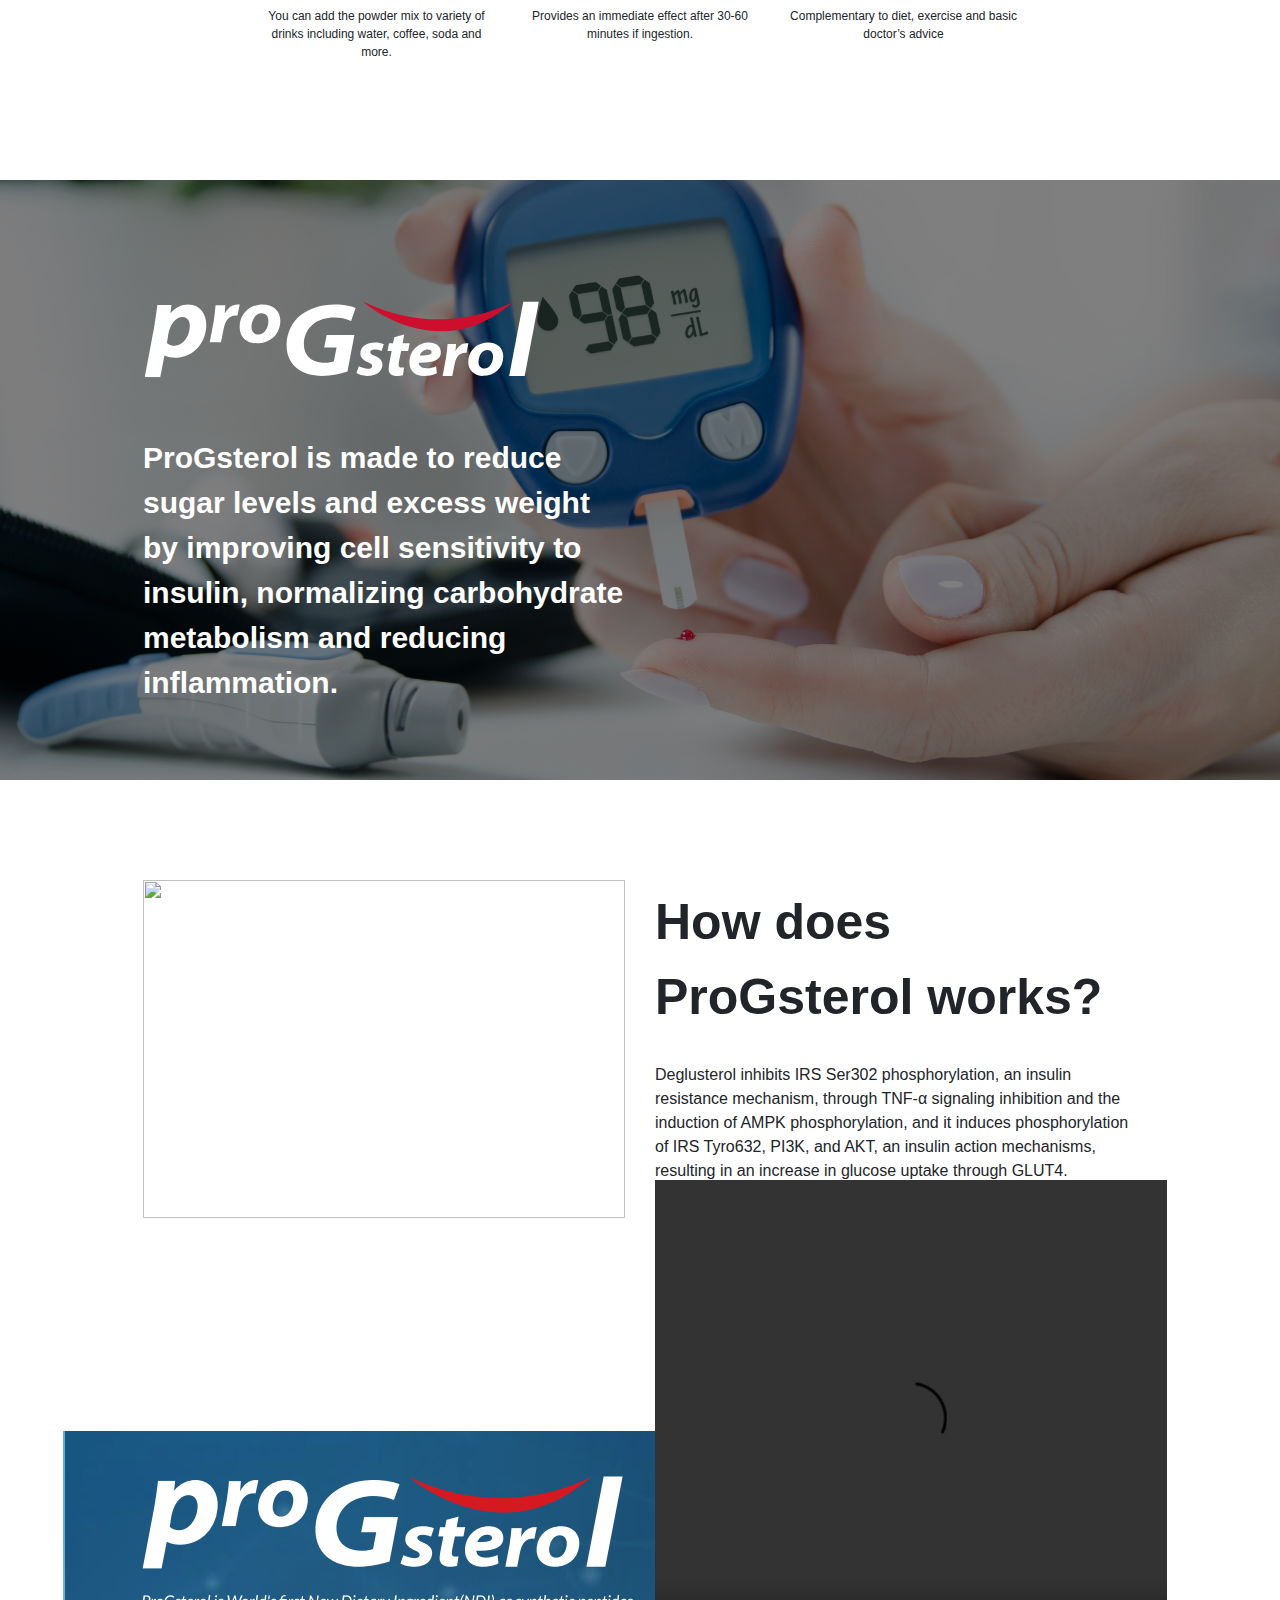
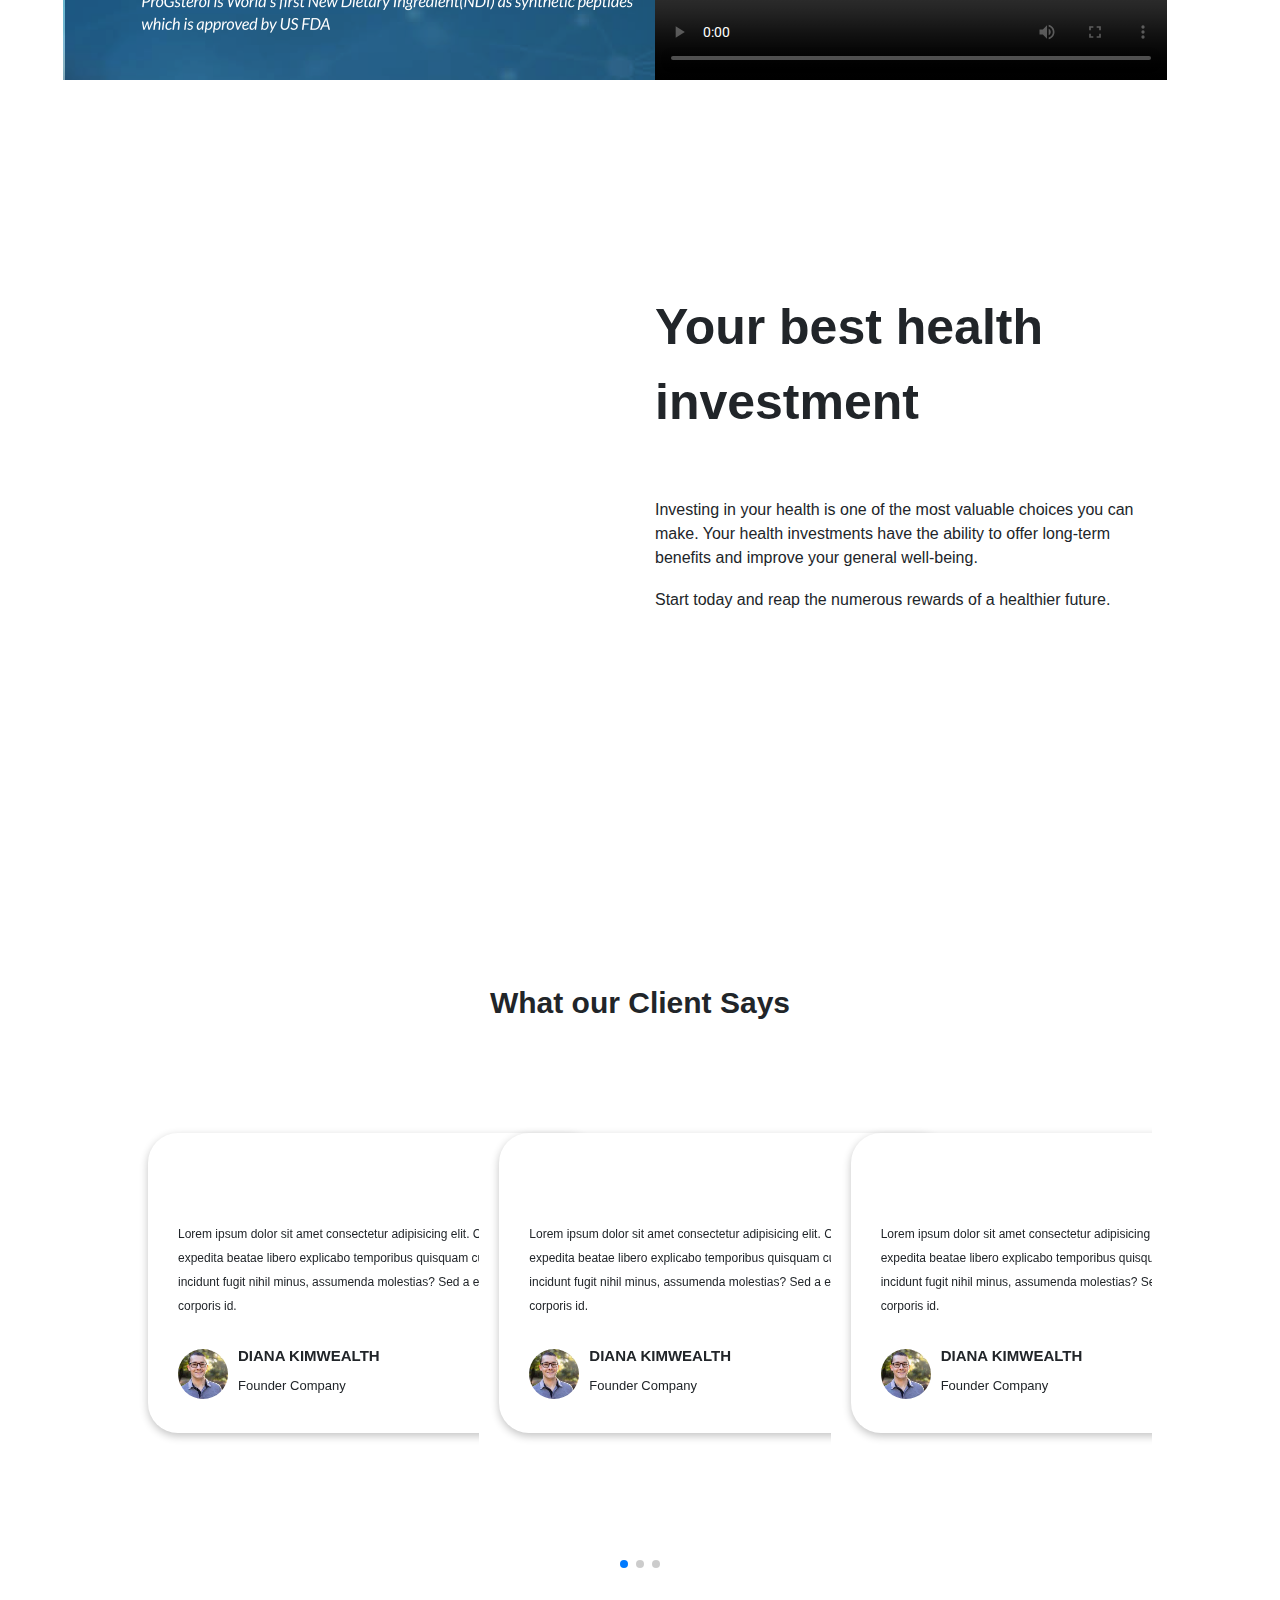
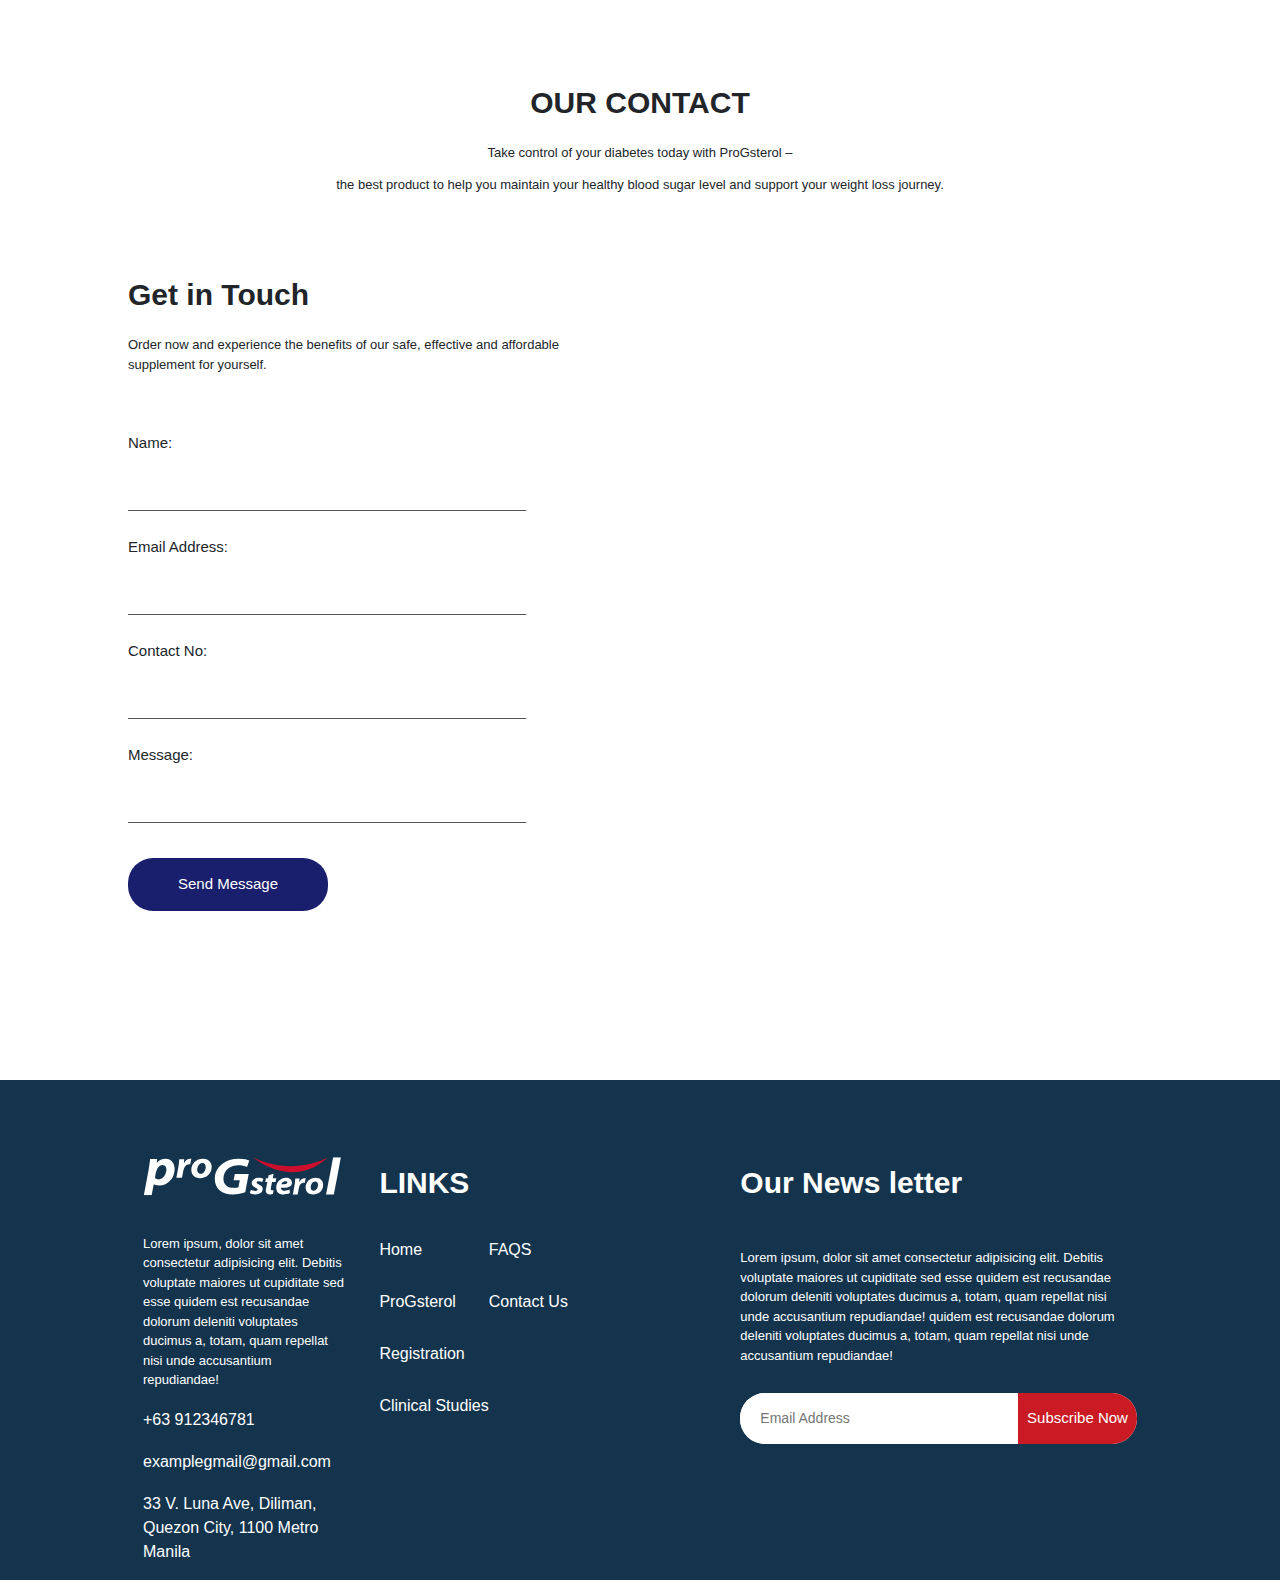
==== commit 75611a39: "Add files via upload" ====
--- a/index.html
+++ b/index.html
@@ -175,30 +175,34 @@
             <div class="d-flex justify-content-center mt-100 row">
                 <div class="d-flex flex-column  col-xl-3 col-lg-3 col-md-6 col-sm-12  align-items-center">
                     <img src="images/icon/glucose-50.png" class="char-icon1" alt="">
-                    <label for="" class="lb20 pl-10 pr-10 pt-30 icon-title text-center">
+                    <label for="" class="lb20  icon-title text-center text-icon-title">
                         Normal Glucose level
                     </label>
-                    <label for="" class="lb12 pt-38 pl-10 pr-10 text-center">
+                    <label for="" class="lb12  text-center  text-icon-details">
                         With ProGsterol, you can stabilize your blood glucose levels by supporting insulin receptor function
+
                     </label>
 
                 </div>
                 <div class="d-flex flex-column  col-xl-3 col-lg-3 col-md-6 col-sm-12 align-items-center">
                     <img src="images/icon/NDI 1.svg" class="char-icon" alt="">
-                    <label for="" class="lb20 pl-10 pr-10 icon-title-ndi">
+                    <label for="" class="lb20  icon-title text-icon-title">
                         World’s first NDI 
                     </label>
-                    <label for="" class="lb12 pt-30 pl-10 pr-10 pt-10 text-center">
+                    <label for="" class="lb12  text-center  text-icon-details">
                         First synthetic peptide to receive New Dietary Ingredient (NDI) certification in the US
                     </label>
                 </div>
+
+
                 <div class="d-flex flex-column  col-xl-3 col-lg-3 col-md-6 col-sm-12 align-items-center">
                     <img src="images/icon/blood-tester.svg" class="char-icon1" alt="">
-                    <label for="" class="lb20 pl-10 pr-10 pt-20 icon-title text-center">
+                    <label for="" class="lb20  icon-title text-center text-icon-title">
                         Helps to maintain normal blood glucose levels
                     </label>
-                    <label for="" class="lb12 pt-35 pl-10 pr-10 text-center">
-                        With ProGsterol, you can stabilize your blood glucose levels by supporting insulin receptor function
+                    <label for="" class="lb12  text-center  text-icon-details">
+                        Works to decrease insulin resistance and helps maintain healthy blood sugar levels.
+
                     </label>
 
                 </div>
@@ -207,29 +211,29 @@
 
                 <div class="d-flex flex-column col-xl-3 col-lg-3 col-md-6 col-sm-12 align-items-center">
                     <img src="images/icon/easy-to-make 1.svg" class="char-icon1" alt="">
-                    <label for="" class="lb20 pl-10 pr-10 pt-20 icon-title">
+                    <label for="" class="lb20 icon-title text-icon-title">
                         Easy to take
                     </label>
-                    <label for="" class="lb12 pt-20 pl-10 pr-10 text-center">
+                    <label for="" class="lb12  text-center text-icon-details">
                         You can add the powder mix to variety of drinks including water, coffee, soda and more.
 
                     </label>
                 </div>
                 <div class="d-flex flex-column col-xl-3 col-lg-3 col-md-6 col-sm-12 align-items-center">
                     <img src="images/icon/time.png" class="char-icon1" alt="">
-                    <label for="" class="lb20 pl-10 pr-10 pt-20 icon-title">
+                    <label for="" class="lb20  icon-title text-icon-title">
                         Instant Result
                     </label>
-                    <label for="" class="lb12 pt-20 pl-10 pr-10 text-center">
+                    <label for="" class="lb12  text-center text-icon-details">
                         Provides an immediate effect after 30-60 minutes if ingestion.
                     </label>
                 </div>
                 <div class="d-flex flex-column col-xl-3 col-lg-3 col-md-6 col-sm-12 align-items-center">
                     <img src="images/icon/type2-diabetes.svg" class="char-icon1" alt="">
-                    <label for="" class="lb20 pl-10 pr-10 pt-20 icon-title">
+                    <label for="" class="lb20  icon-title text-icon-title">
                         Not a drug
                     </label>
-                    <label for="" class="lb12 pt-20 pl-10 pr-10 text-center">
+                    <label for="" class="lb12  text-center text-icon-details">
                         Complementary to diet, exercise and basic doctor’s advice
                     </label>
                 </div>
--- a/cbph-style.css
+++ b/cbph-style.css
@@ -532,12 +532,14 @@
 
     }
     .char-icon{
-      height:125px;
+      height:100px;
       width: 150px;
+      /* border: 1px solid red; */
    }
     .char-icon1{
       height:100px;
       width: 100px;
+      /* border: 1px solid red; */
    }
  
     /* --------------------------------- */
@@ -590,6 +592,20 @@
       .text-semi-white{
         color: #ccbbbb;
       }
+
+      .text-icon-title{
+        height: 60px;
+        /* border: 1px solid red!important; */
+        display: flex;
+        align-items: start;
+      }
+
+      .text-icon-details{
+        height: 80px;
+        display: flex;
+        align-items: start;
+        /* border: 1px solid red!important; */
+      }
     /* --------------------------------- */
 
     
@@ -676,12 +692,7 @@
       /* border: 1px solid red; */
 
     }
-    .icon-title{
-      height: 50px;
-      
-      /* border: 1px solid red; */
-
-    }
+  
     /* ------------------------------------- */
     /* WATCH VIDEO MODAL */
     .modal-video{
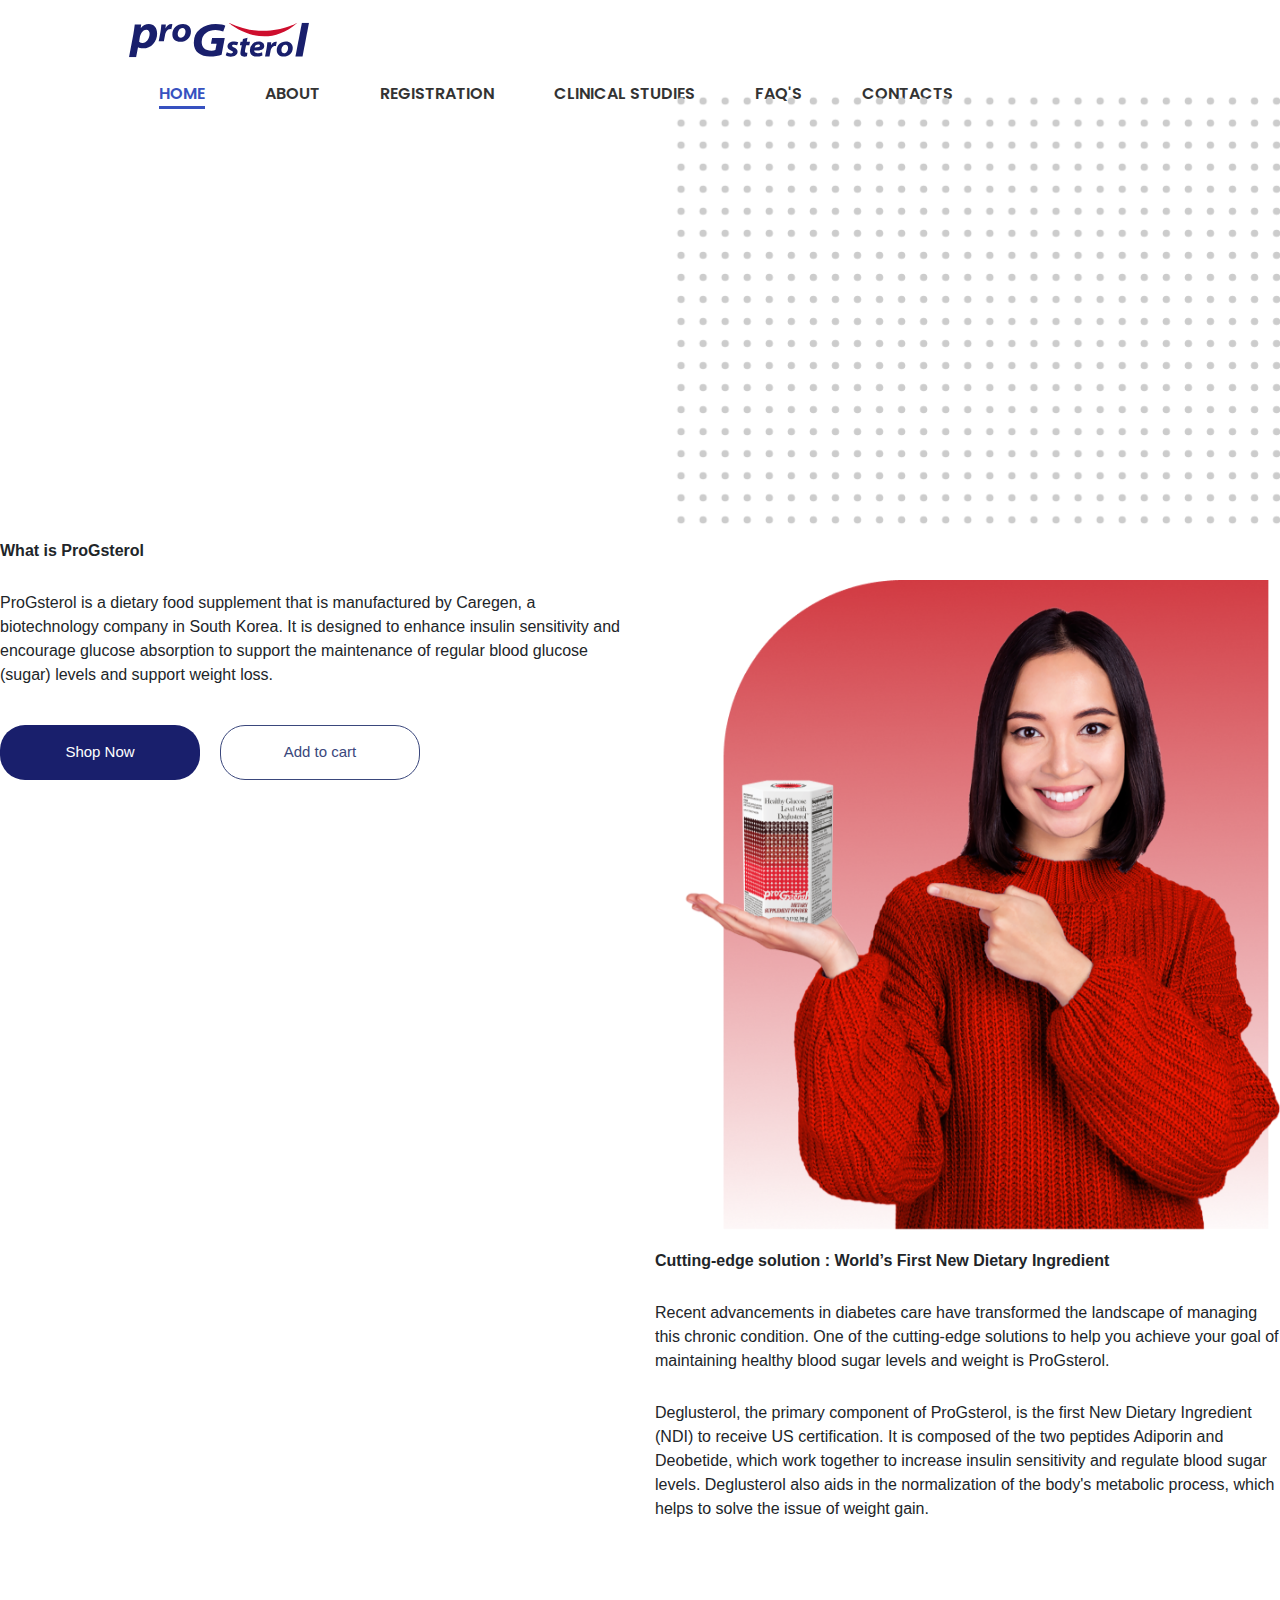
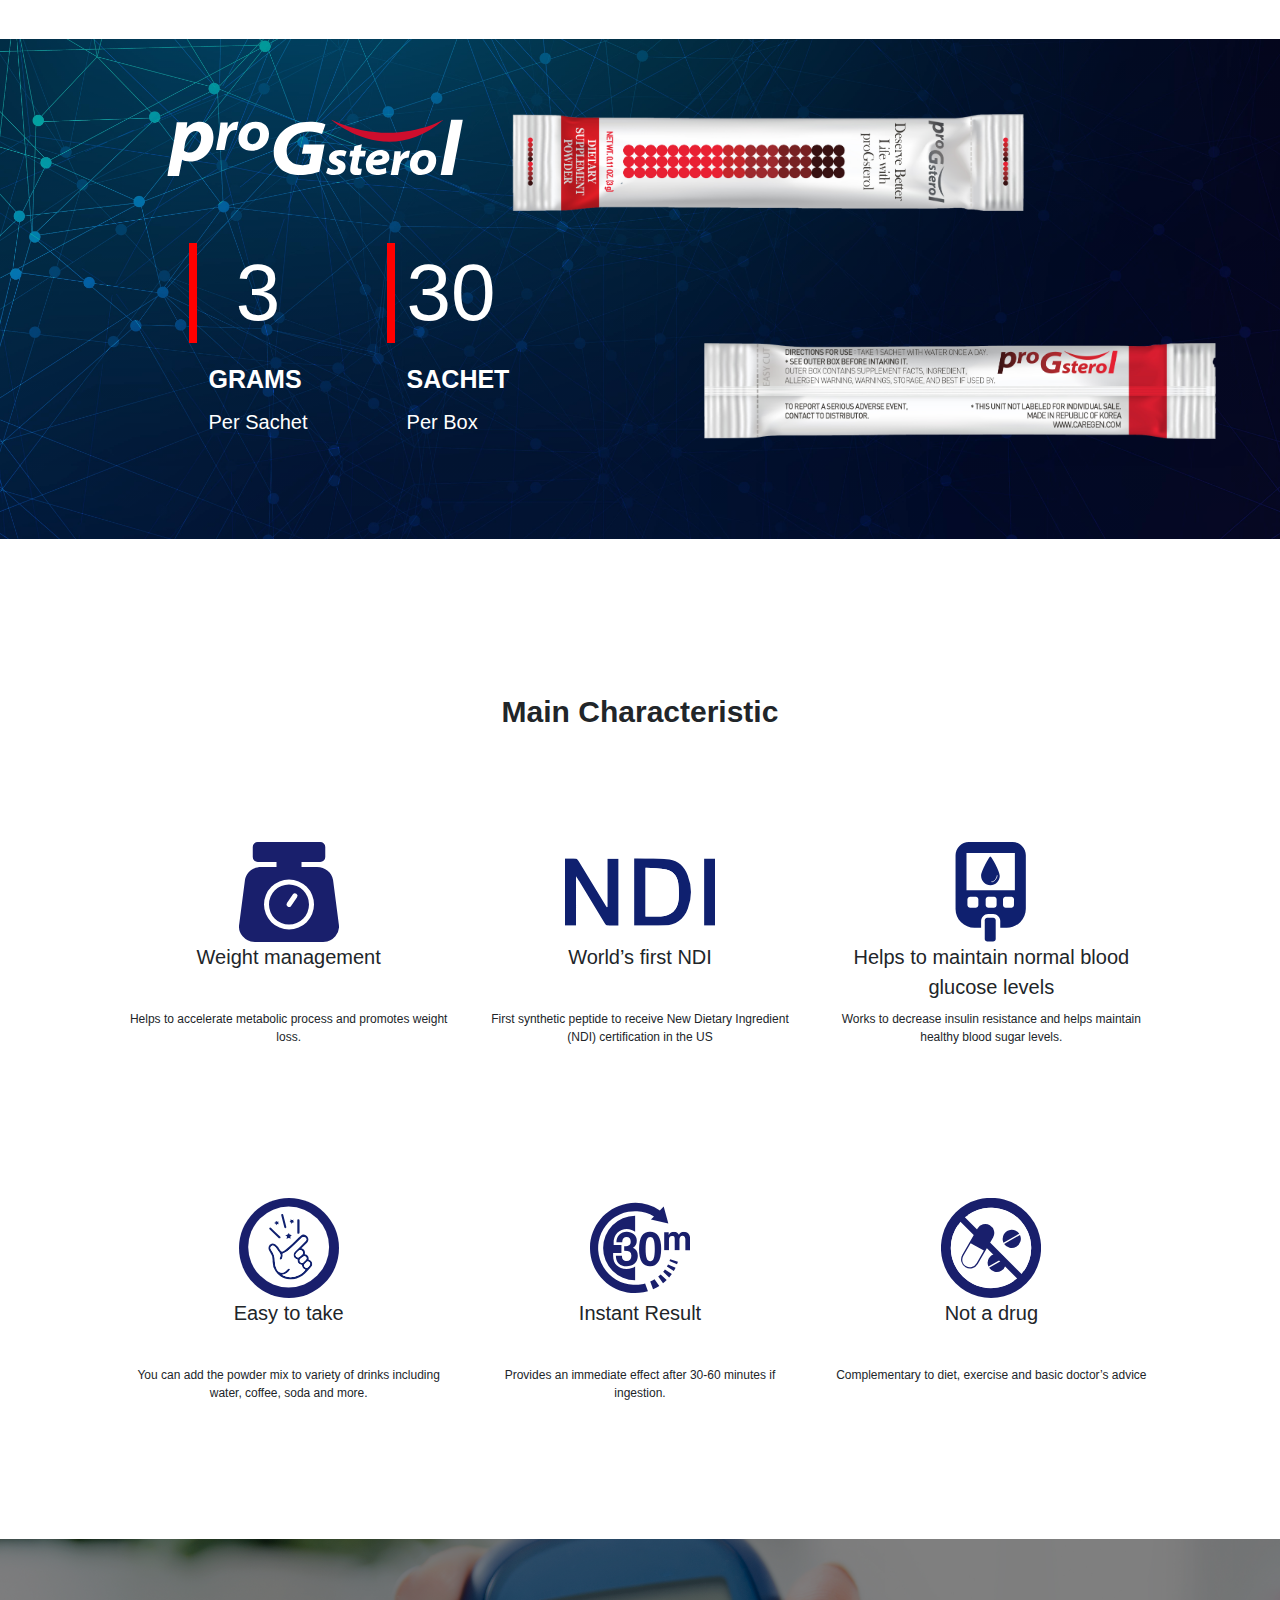
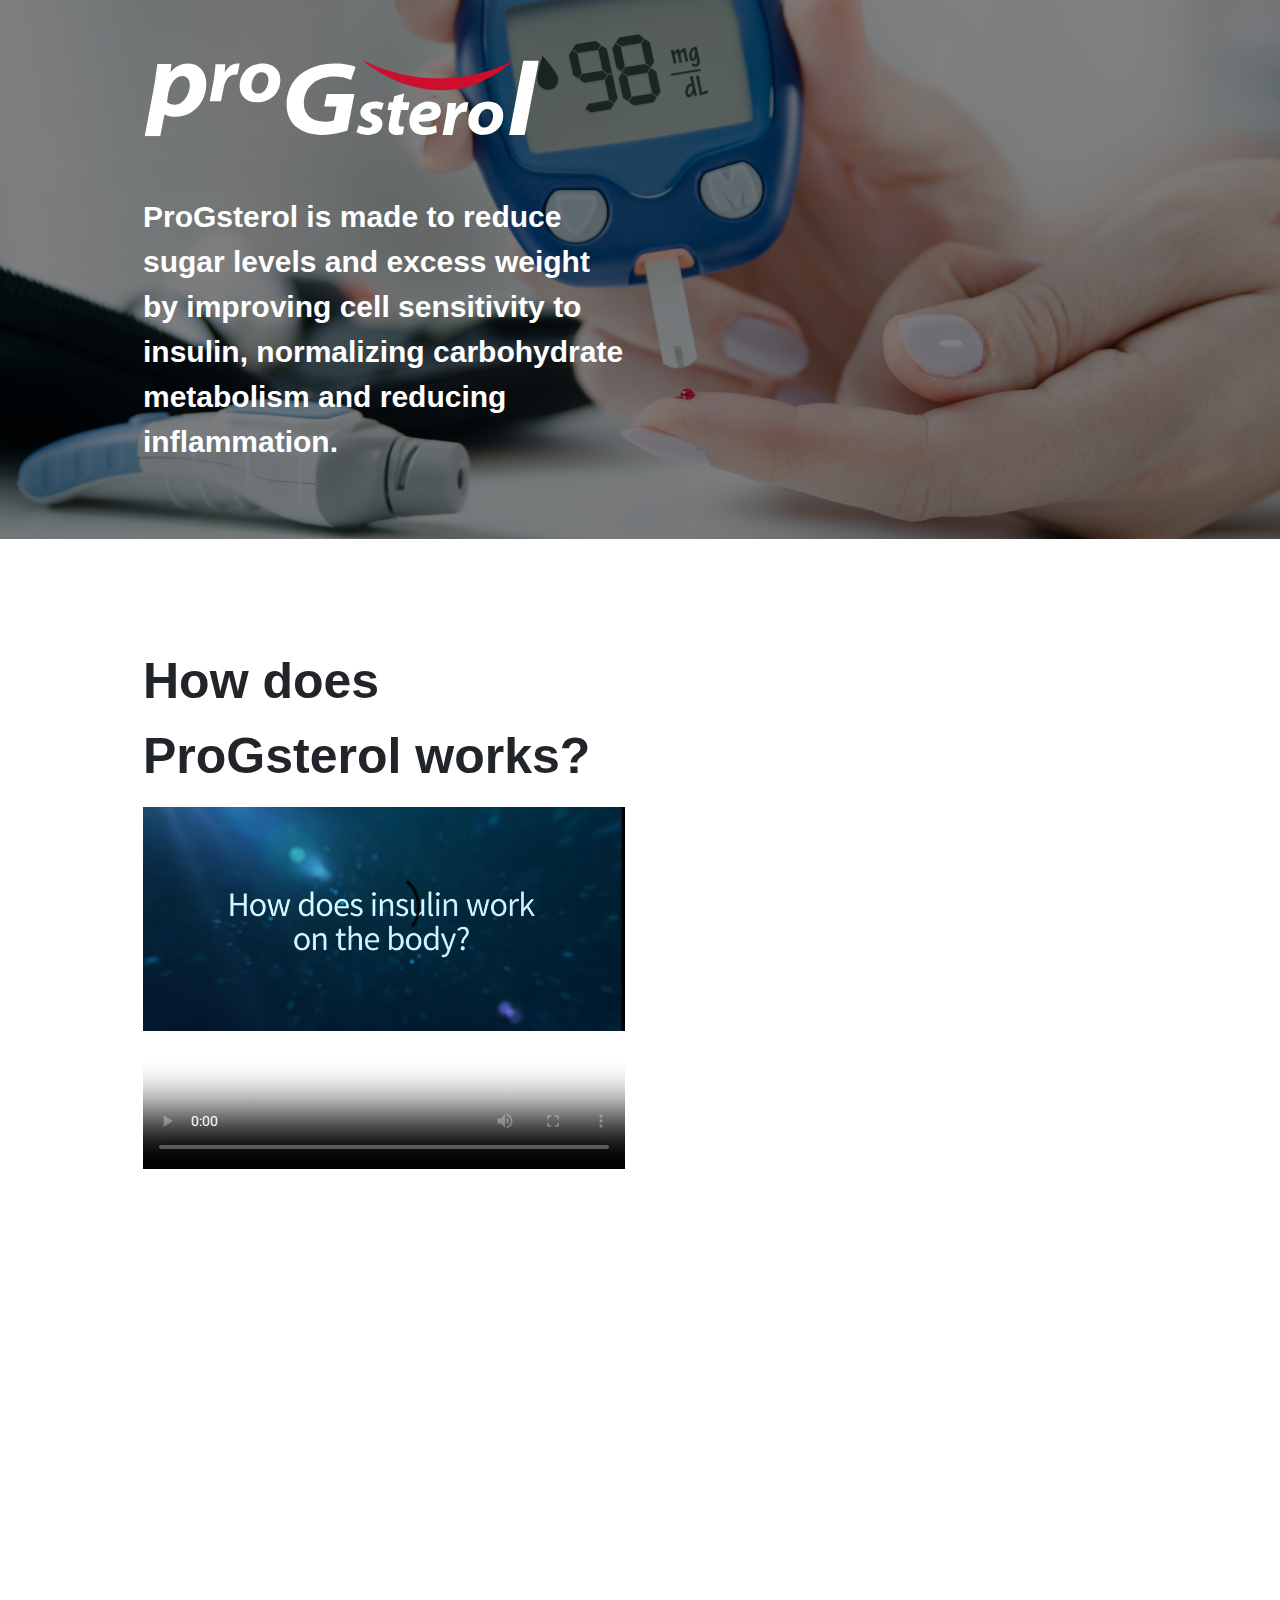
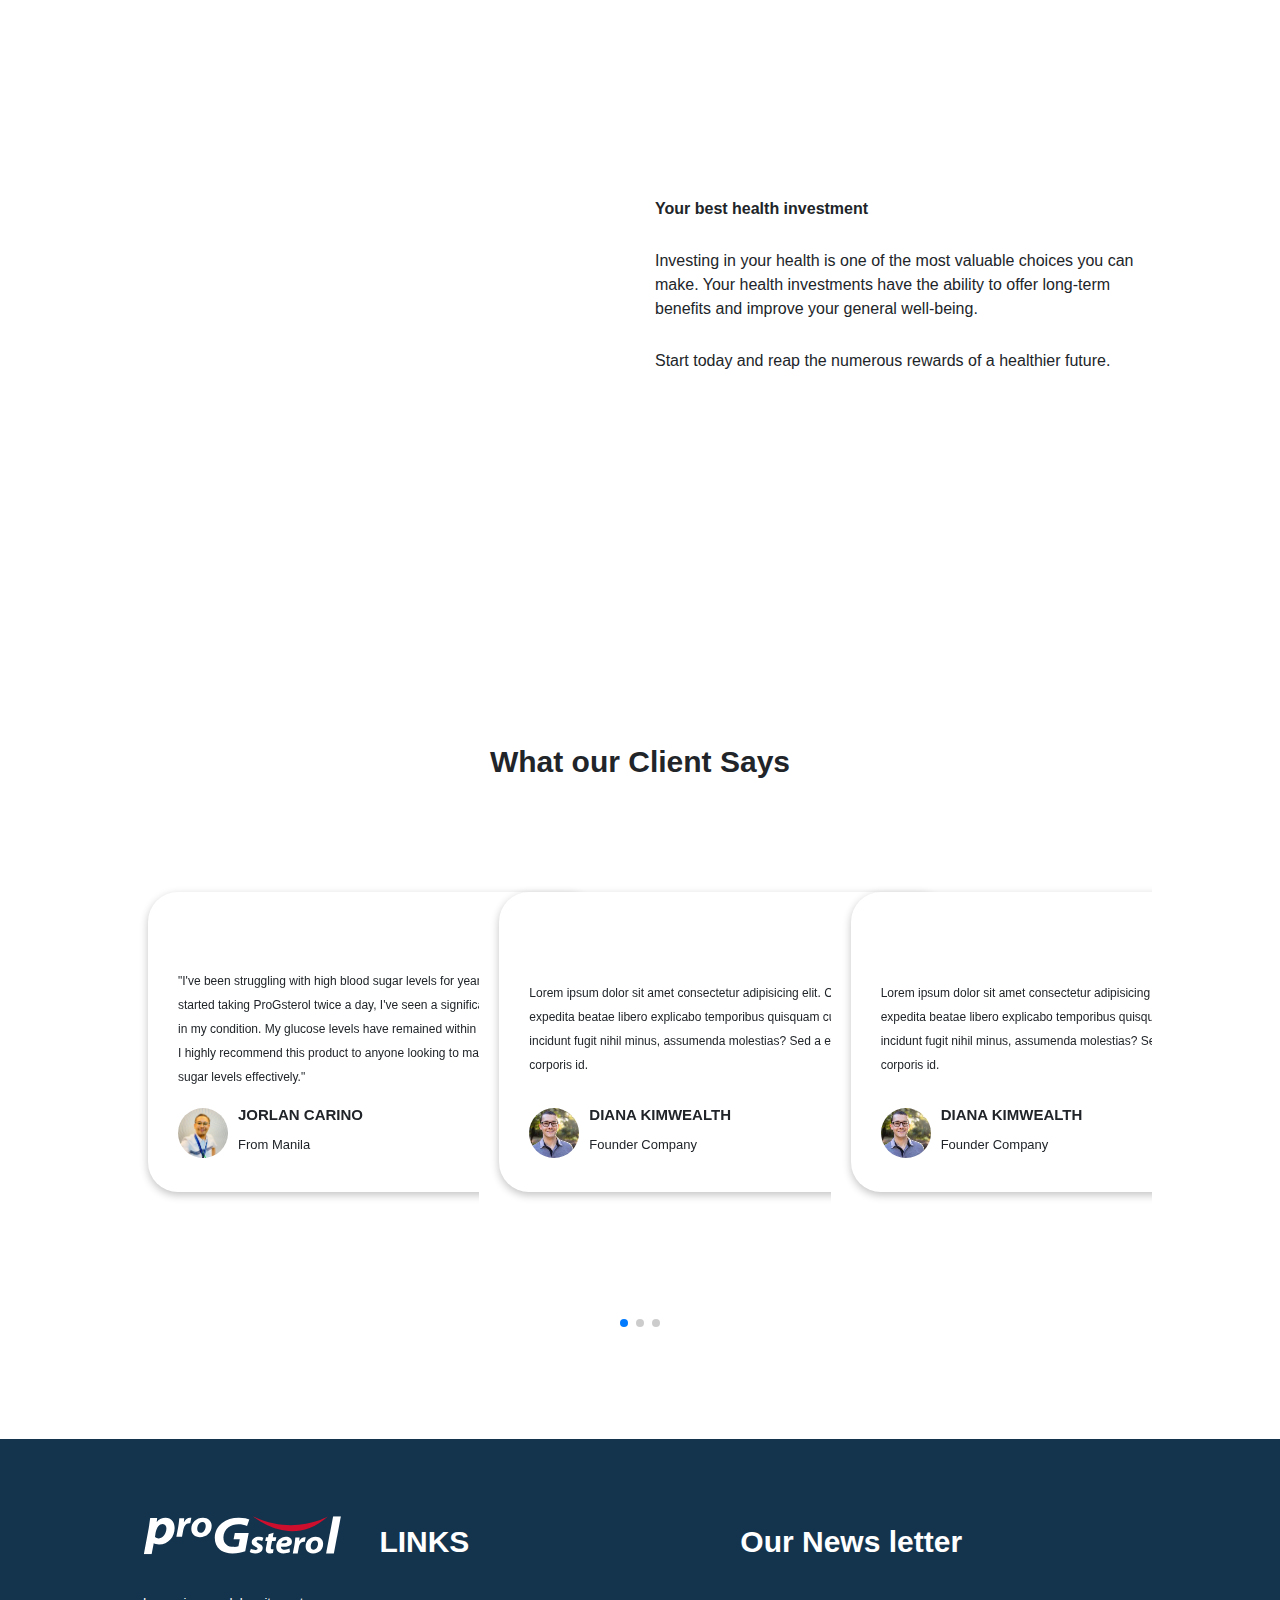
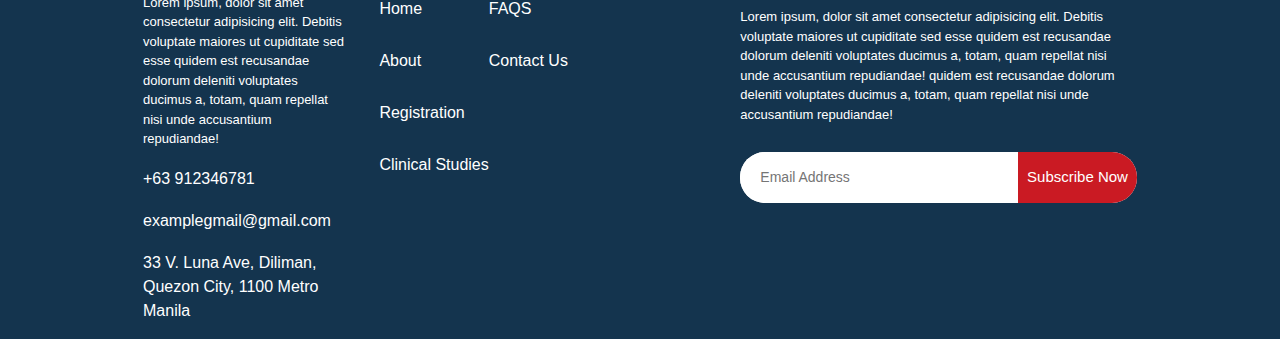
==== commit c5728e99: "Add files via upload" ====
--- a/index.html
+++ b/index.html
@@ -36,19 +36,19 @@
                     <a href="" class="menu-active">Home</a>
                 </li>
                 <li>
-                    <a href="cbph-progsterol.html" class="menu">ProGsterol</a>
+                    <a href="cbph-progsterol.html" class="menu">About</a>
                 </li>
                 <li>
-                    <a href="" class="menu">Registration</a>
+                    <a href="cbph-registration.html" class="menu">Registration</a>
                 </li>
                 <li>
-                    <a href="" class="menu">Clinical Studies</a>
+                    <a href="cbph-clinical-studies.html" class="menu">Clinical Studies</a>
                 </li>
                 <li>
-                    <a href="" class="menu">FAQ'S</a>
+                    <a href="cbph-faqs.html" class="menu">FAQ'S</a>
                 </li>
                 <li>
-                    <a href="" class="menu">Contacts</a>
+                    <a href="cbph-contact.html" class="menu">Contacts</a>
                 </li>
             </ul>
            
@@ -65,11 +65,10 @@
 
 
         <!-- section one -->
-        <div class="section-one  row d-flex">
+        <!-- <div class="section-one  row d-flex">
             <div class="d-flex flex-column  justify-content-center p-rel col-xl-6 col-lg-6 col-md-6 col-sm-12 ">
                 <div class="d-flex flex-column font-tahoma p-rel">
-                    <label class="lb55 text-bold ">What is</label>
-                    <label class="lb55 text-bold ">ProGsterol</label>
+                    <label class="lb55 text-bold ">What is ProGsterol</label>
                 </div>
                 <div class="d-flex flex-column  mt-50 lh-1-5 font-tahoma ">
                     <label class="lb16 ">
@@ -87,17 +86,41 @@
                 <img src="images/icon/Asset 4.svg" class="img-dot" alt="">
                 <img src="images/model-red.png" class="img-sec1" alt="">
             </div>
+        </div> -->
+
+        <div class="progi__content1">
+
+            <div class="row  d-flex justify-content-between d-flex pt-10 pb-10 ">
+            
+                <div class="d-flex flex-column col-xl-6 col-lg-6 col-md-12 col-sm-12 justify-content-center font-tahoma p-rel">
+                    <label class="text-page-header text-bold lh-1-5 ">What is ProGsterol</label>
+                    <label class="text-details  mt-20 lh-1-5 ">
+                        ProGsterol is a dietary food supplement that is manufactured by Caregen, a biotechnology company in South Korea. It is designed to enhance insulin sensitivity and encourage glucose absorption to support the maintenance of regular blood glucose (sugar) levels and support weight loss.
+                    </label>
+
+                    <div class="d-flex mt-30">
+                        <button class="button-one mr-20">Shop Now</button>
+                        <button class="button-two">Add to cart</button>
+                    </div>
+                </div>
+
+                <div class="d-flex col-xl-6  col-lg-6 col-md-12 col-sm-12  align-center justify-content-center  p-rel row">
+                    <img src="images/icon/Asset 4.svg" class="homepg-progi-dot" alt="">
+                    <div class="col-12 pt-55">
+                        <img src="images/model-red.png" class=" p-rel img-fluid" alt="" style="z-index: 999;">
+                    </div>
+                </div>
+
+            </div>
         </div>
 
         <!-- section two -->
-        <div class="section-two row mt-100  d-flex">
+        <!-- <div class="section-two row mt-100  d-flex">
             <div class="d-flex col-xl-6 col-lg-6 col-md-6 col-sm-12    align-items-center justify-content-start  p-rel">
                 <img src="images/product-for-web.png" class="img-fluid p-rel " alt="" s>
-                <!-- <img src="images/icon/Asset 5.svg" class="circle-dot" alt=""> -->
             </div>
             <div class="d-flex flex-column justify-content-center col-xl-6 col-lg-6 col-md-6 col-sm-12  ">
                 <div class=" d-flex flex-column font-tahoma">
-                    <!-- <label class="lb20 text-300 theme-red">KNOW ABOUT US</label> -->
                     <label class="lb50 text-bold mt-10">Cutting-edge solution : World’s First New Dietary Ingredient</label>
                 </div>
 
@@ -109,7 +132,6 @@
                         Deglusterol, the primary component of ProGsterol, is the first New Dietary Ingredient (NDI) to receive US certification. It is composed of the two peptides Adiporin and Deobetide, which work together to increase insulin sensitivity and regulate blood sugar levels. Deglusterol also aids in the normalization of the body's metabolic process, which helps to solve the issue of weight gain. 
                     </label>
 
-                
                  
                 </div>
 
@@ -120,11 +142,32 @@
                     </div>
                 </div>
 
-            
-
-              
             </div>
           
+        </div> -->
+
+        <div class="progi__content2">
+
+            <div class="row  d-flex justify-content-between d-flex pt-10 pb-10">
+            
+                <div class="d-flex col-xl-6  col-lg-6 col-md-12 col-sm-12  align-center justify-content-center  p-rel">
+                    <img src="images/product-for-web.png" class=" p-rel img-fluid" alt="">
+                </div>
+
+                <div class="d-flex flex-column col-xl-6 col-lg-6 col-md-12 col-sm-12 justify-content-center font-tahoma p-rel">
+                    <label class="text-content-title text-bold lh-1-5 ">Cutting-edge solution : World’s First New Dietary Ingredient</label>
+                    <label class="text-details  mt-20 lh-1-5 ">
+                        Recent advancements in diabetes care have transformed the landscape of managing this chronic condition. One of the cutting-edge solutions to help you achieve your goal of maintaining healthy blood sugar levels and weight is ProGsterol. 
+
+                    </label>
+                    <label class="text-details  mt-20 lh-1-5 ">
+                        Deglusterol, the primary component of ProGsterol, is the first New Dietary Ingredient (NDI) to receive US certification. It is composed of the two peptides Adiporin and Deobetide, which work together to increase insulin sensitivity and regulate blood sugar levels. Deglusterol also aids in the normalization of the body's metabolic process, which helps to solve the issue of weight gain. 
+                    </label>
+                </div>
+
+
+
+            </div>
         </div>
 
         <!-- section three -->
@@ -173,19 +216,19 @@
             </div>
 
             <div class="d-flex justify-content-center mt-100 row">
-                <div class="d-flex flex-column  col-xl-3 col-lg-3 col-md-6 col-sm-12  align-items-center">
-                    <img src="images/icon/glucose-50.png" class="char-icon1" alt="">
+                <div class="d-flex flex-column  col-xl-4 col-lg-4 col-md-6 col-sm-12  align-items-center">
+                    <img src="images/icons/weight-scale.svg" class="char-icon1" alt="">
                     <label for="" class="lb20  icon-title text-center text-icon-title">
-                        Normal Glucose level
+                        Weight management 
                     </label>
                     <label for="" class="lb12  text-center  text-icon-details">
-                        With ProGsterol, you can stabilize your blood glucose levels by supporting insulin receptor function
-
-                    </label>
-
-                </div>
-                <div class="d-flex flex-column  col-xl-3 col-lg-3 col-md-6 col-sm-12 align-items-center">
-                    <img src="images/icon/NDI 1.svg" class="char-icon" alt="">
+                        Helps to accelerate metabolic process and promotes weight loss.
+
+                    </label>
+
+                </div>
+                <div class="d-flex flex-column  col-xl-4 col-lg-4 col-md-6 col-sm-12 align-items-center">
+                    <img src="images/icons/SVG/Asset 1.svg" class="char-icon" alt="">
                     <label for="" class="lb20  icon-title text-icon-title">
                         World’s first NDI 
                     </label>
@@ -195,7 +238,7 @@
                 </div>
 
 
-                <div class="d-flex flex-column  col-xl-3 col-lg-3 col-md-6 col-sm-12 align-items-center">
+                <div class="d-flex flex-column  col-xl-4 col-lg-4 col-md-6 col-sm-12 align-items-center">
                     <img src="images/icon/blood-tester.svg" class="char-icon1" alt="">
                     <label for="" class="lb20  icon-title text-center text-icon-title">
                         Helps to maintain normal blood glucose levels
@@ -209,8 +252,8 @@
             </div>
             <div class="d-flex justify-content-center mt-100 row">
 
-                <div class="d-flex flex-column col-xl-3 col-lg-3 col-md-6 col-sm-12 align-items-center">
-                    <img src="images/icon/easy-to-make 1.svg" class="char-icon1" alt="">
+                <div class="d-flex flex-column col-xl-4 col-lg-4 col-md-6 col-sm-12 align-items-center">
+                    <img src="images/icons/easy-to-take.svg" class="char-icon1" alt="">
                     <label for="" class="lb20 icon-title text-icon-title">
                         Easy to take
                     </label>
@@ -219,8 +262,8 @@
 
                     </label>
                 </div>
-                <div class="d-flex flex-column col-xl-3 col-lg-3 col-md-6 col-sm-12 align-items-center">
-                    <img src="images/icon/time.png" class="char-icon1" alt="">
+                <div class="d-flex flex-column col-xl-4 col-lg-4 col-md-6 col-sm-12 align-items-center">
+                    <img src="images/icons/instant-result.svg" class="char-icon1" alt="">
                     <label for="" class="lb20  icon-title text-icon-title">
                         Instant Result
                     </label>
@@ -228,8 +271,8 @@
                         Provides an immediate effect after 30-60 minutes if ingestion.
                     </label>
                 </div>
-                <div class="d-flex flex-column col-xl-3 col-lg-3 col-md-6 col-sm-12 align-items-center">
-                    <img src="images/icon/type2-diabetes.svg" class="char-icon1" alt="">
+                <div class="d-flex flex-column col-xl-4 col-lg-4 col-md-6 col-sm-12 align-items-center">
+                    <img src="images/icons/not-a-drug.svg" class="char-icon1" alt="">
                     <label for="" class="lb20  icon-title text-icon-title">
                         Not a drug
                     </label>
@@ -243,7 +286,7 @@
 
         <!-- section five -->
         <div class="section-five font-tahoma mt-50 row">
-            <div class="d-flex flex-column justify-content-center  col-xl-6 col-lg-6 col-md-8 col-sm-12 h100 p-rel">
+            <div class="d-flex flex-column justify-content-center  col-xl-6 col-lg-6 col-md-12 col-sm-12 h100 p-rel">
                 <img src="images/proGsterol-logo.svg" alt="" class="progi-logo-white-two">
                 <label for="" class="lb30 text-white  text-bold section-five-text-container">
                     ProGsterol is made to reduce sugar levels 
@@ -255,68 +298,93 @@
 
         <!-- section six -->
         <div class="section-six row d-flex justify-content-between  mt-100  d-flex">
+        
+            <div class="d-flex col-xl-12 col-lg-12 col-md-12 col-sm-12 flex-column p-rel">
+                <div class="row">
+
+                    <div class="d-flex flex-column font-tahoma col-xl-6 col-lg-6 col-md-12 col-sm-12">
+                        <!-- <label class="lb20 text-300 theme-red">HOW IT WORKS</label> -->
+                        <label class="lb50 text-bold mt-5 lh-1-5">How does ProGsterol works?</label>
+            
+                        <label class="lb16  mt-20 lh-1-5">
+                            Deglusterol inhibits IRS Ser302 phosphorylation, an insulin resistance mechanism, through TNF-α signaling inhibition and the induction of AMPK phosphorylation, and it induces phosphorylation of IRS Tyro632, PI3K, and AKT, an insulin action mechanisms, resulting in an increase in glucose uptake through GLUT4.
+                        </label>
+                    </div>
+
+                    <div class="section-for-video  d-flex justify-content-end align-items-center col-xl-6 col-lg-6 col-md-12 col-sm-12">
+                        <div class="video-container">
+                            <div class="thumbnail"></div>
+                            <video controls poster="images/video-thumbmail.png">
+                            <source src="https://drive.google.com/uc?export=download&id=1CL7e981yNVf3d9_W42rZS1MIoDUU2l_H" type="video/mp4">
+                            Your browser does not support the video tag.
+                            </video>
+                        </div>
+                    </div>
+                </div>
+
+            </div>
+
+            <div class="d-flex col-xl-12 col-lg-6 col-md-12 col-sm-12  align-center justify-content-center  p-rel pt-50">
+
+                <div class="row d-flex justify-content-center">
+                    <img src="images/ProGsterol_MoA.png" class=" p-rel img-fluid col-11 col-md-12 col-sm-12" alt="">
+                </div>
+                <!-- <img src="images/progi-poster.png" alt="" class="progi-poster"> -->
+            </div>
+
+            
+        </div>
+
+     
+        <!-- section nine -->
+
+        <div class="section-nine row d-flex justify-content-between d-flex">
+                
             <div class="d-flex col-xl-6 col-lg-6 col-md-12 col-sm-12  align-center justify-content-center  p-rel">
-                <img src="images/ProGsterol_MoA.png" class="img-sec2  p-rel img-fluid" alt="">
-                <img src="images/progi-poster.png" alt="" class="progi-poster">
-            </div>
-            <div class="d-flex col-xl-6 col-lg-6 col-md-12 col-sm-12 flex-column p-rel">
-                <div class="d-flex flex-column font-tahoma">
-                    <!-- <label class="lb20 text-300 theme-red">HOW IT WORKS</label> -->
-                    <label class="lb50 text-bold mt-5 lh-1-5">How does ProGsterol works?</label>
-          
-                    <label class="lb16  mt-20 lh-1-5">
-                        Deglusterol inhibits IRS Ser302 phosphorylation, an insulin resistance mechanism, through TNF-α signaling inhibition and the induction of AMPK phosphorylation, and it induces phosphorylation of IRS Tyro632, PI3K, and AKT, an insulin action mechanisms, resulting in an increase in glucose uptake through GLUT4.
-                    </label>
-                </div>
-
-                <div class="section-for-video  d-flex justify-content-end align-items-center">
-                    <div class="video-container">
-                        <div class="thumbnail"></div>
-                        <video controls>
-                          <source src="https://drive.google.com/uc?export=download&id=1CL7e981yNVf3d9_W42rZS1MIoDUU2l_H" type="video/mp4">
-                          Your browser does not support the video tag.
-                        </video>
-                      </div>
-                </div>
-            </div>
-        </div>
-
-     
-<!-- section nine -->
-
-<div class="section-nine row d-flex justify-content-between d-flex">
-          
-    <div class="d-flex col-xl-6 col-lg-6 col-md-12 col-sm-12  align-center justify-content-center  p-rel">
-        <img src="images/imagesss/healthy-fam.jpeg" class=" p-rel img-fluid" alt="">
-    </div>
-
-    <div class="d-flex flex-column  col-xl-6 col-lg-6 col-md-12 col-sm-12 ">
-        <div class="section-one-title d-flex flex-column font-tahoma">
-            <!-- <label class="lb20 text-300 theme-red">HOW IT WORKS</label> -->
-            <label class="lb50 text-bold mt-10">​Your best health investment</label>
-        </div>
-
-        <div class="d-flex flex-column w80  mt-50 lh-1-5 font-tahoma">
-            <label class="lb16 ">
-                Investing in your health is one of the most valuable choices you can make. Your health investments have the ability to offer long-term benefits and improve your general well-being. 
-            </label>
-            <label class="lb16 mt-10">
-                Start today and reap the numerous rewards of a healthier future.
-            </label>
-        </div>
-
-        <div class="modal-video" id="modal-video">
-            <div class="modal-content">
-                <span class="close">&times;</span>
-                <div class="video-container" id="video-container"></div>
-            </div>
-        </div>
-    </div>
-
-   
-  
-</div>
-        <!-- section seven -->
+                <img src="images/imagesss/healthy-fam.jpeg" class=" p-rel img-fluid" alt="">
+            </div>
+
+            <!-- <div class="d-flex flex-column  col-xl-6 col-lg-6 col-md-12 col-sm-12 ">
+                <div class="section-one-title d-flex flex-column font-tahoma">
+                    <label class="lb50 text-bold mt-10">​Your best health investment</label>
+                </div>
+
+                <div class="d-flex flex-column w80  mt-50 lh-1-5 font-tahoma">
+                    <label class="lb16 ">
+                        Investing in your health is one of the most valuable choices you can make. Your health investments have the ability to offer long-term benefits and improve your general well-being. 
+                    </label>
+                    <label class="lb16 mt-10">
+                        Start today and reap the numerous rewards of a healthier future.
+                    </label>
+                </div>
+
+                <div class="modal-video" id="modal-video">
+                    <div class="modal-content">
+                        <span class="close">&times;</span>
+                        <div class="video-container" id="video-container"></div>
+                    </div>
+                </div>
+            </div> -->
+
+            <div class="d-flex flex-column col-xl-6 col-lg-6 col-md-12 col-sm-12 justify-content-center font-tahoma p-rel">
+                <label class="text-content-title text-bold lh-1-5 ">​Your best health investment</label>
+                <label class="text-details  mt-20 lh-1-5 ">
+                    Investing in your health is one of the most valuable choices you can make. Your health investments have the ability to offer long-term benefits and improve your general well-being. 
+
+                </label>
+                <label class="text-details  mt-20 lh-1-5 ">
+                    Start today and reap the numerous rewards of a healthier future.
+
+                </label>
+            </div>
+
+
+        
+        
+        </div>
+
+
+        <!-- testimonial -->
         <div class="section-seven font-tahoma">
             <div class="d-flex flex-column align-items-center">
                 <!-- <label for="" class="lb20 theme-red">TESTIMONIALS</label> -->
@@ -326,6 +394,31 @@
 
             <div class="swiper mySwiper mt-50">
                 <div class="swiper-wrapper mt-50 ">
+                  <div class="swiper-slide ">
+                    <div class="box1 d-flex flex-column justify-content-between p-rel">
+                            <i class="fa-solid fa-quote-left quoate"></i>
+                            <div class="d-flex justify-content-end">
+                                <div class="d-flex  w40 justify-content-even mt-20">
+                                    <i class="fa-solid fa-star"></i>
+                                    <i class="fa-solid fa-star"></i>
+                                    <i class="fa-solid fa-star"></i>
+                                    <i class="fa-solid fa-star"></i>
+                                    <i class="fa-solid fa-star"></i>
+                                </div>
+                            </div>
+
+                            <label for="" class="lb12 text-left mt-20 lh-2">
+                                "I've been struggling with high blood sugar levels for years, but since I started taking ProGsterol twice a day, I've seen a significant improvement in my condition. My glucose levels have remained within a healthy range.  I highly recommend this product to anyone looking to manage their blood sugar levels effectively."
+                            </label>
+                            <div class="d-flex align-items-center">
+                                <img src="images/testimonial1.jpg" alt="" class="testimonial-picture mr-10">
+                                <div class="d-flex flex-column text-left">
+                                    <label for="" class="lb15 text-bold">JORLAN CARINO</label>
+                                    <label for="" class="lb13 text-gray text-300">From Manila</label>
+                                </div>
+                            </div>
+                    </div>
+                  </div>
                   <div class="swiper-slide ">
                     <div class="box1 d-flex flex-column justify-content-between p-rel">
                             <i class="fa-solid fa-quote-left quoate"></i>
@@ -426,31 +519,6 @@
                             </div>
                     </div>
                   </div>
-                  <div class="swiper-slide ">
-                    <div class="box1 d-flex flex-column justify-content-between p-rel">
-                            <i class="fa-solid fa-quote-left quoate"></i>
-                            <div class="d-flex justify-content-end">
-                                <div class="d-flex  w40 justify-content-even mt-20">
-                                    <i class="fa-solid fa-star"></i>
-                                    <i class="fa-solid fa-star"></i>
-                                    <i class="fa-solid fa-star"></i>
-                                    <i class="fa-solid fa-star"></i>
-                                    <i class="fa-solid fa-star"></i>
-                                </div>
-                            </div>
-
-                            <label for="" class="lb12 text-left mt-20 lh-2">
-                                Lorem ipsum dolor sit amet consectetur adipisicing elit. Corrupti ea expedita beatae libero explicabo temporibus quisquam cupiditate eos incidunt fugit nihil minus, assumenda molestias? Sed a et nesciunt corporis id.
-                            </label>
-                            <div class="d-flex align-items-center">
-                                <img src="images/testimonial.jpg" alt="" class="testimonial-picture mr-10">
-                                <div class="d-flex flex-column text-left">
-                                    <label for="" class="lb15 text-bold">DIANA KIMWEALTH</label>
-                                    <label for="" class="lb13 text-gray text-300">Founder Company</label>
-                                </div>
-                            </div>
-                    </div>
-                  </div>
 
 
 
@@ -465,10 +533,8 @@
 
         <!-- section eight -->
 
-        <div class="section-eight font-tahoma">
+        <!-- <div class="section-eight font-tahoma">
             <div class="d-flex flex-column align-items-center">
-                <!-- <label for="" class="lb20 theme-red">CONTACT US</label> -->
-                <!-- <label for="" class="lb30 text-bold">Main Characteristic</label> -->
                 <label for="" class="lb30 text-bold">OUR CONTACT</label>
                 <label for="" class="lb13 text-300 pt-10">Take control of your diabetes today with ProGsterol – </label>
                 <label for="" class="lb13 text-300 pt-4">the best product to help you maintain your healthy blood sugar level and support your weight loss journey.</label>
@@ -514,14 +580,13 @@
                 </div>
 
                 <div class="d-flex col-xl-6 col-lg-6 col-md-12 col-sm-12 p-10 ">
-                    <!-- <div class="mapouter"><div class="gmap_canvas"><iframe width="770" height="510" id="gmap_canvas" src="https://maps.google.com/maps?q=33 V. Luna Ave, Diliman, Quezon City, 1100 Metro Manila&t=&z=10&ie=UTF8&iwloc=&output=embed" frameborder="0" scrolling="no" marginheight="0" marginwidth="0"></iframe><a href="https://2yu.co">2yu</a><br><style>.mapouter{position:relative;text-align:right;height:510px;width:770px;}</style><a href="https://embedgooglemap.2yu.co">html embed google map</a><style>.gmap_canvas {overflow:hidden;background:none!important;height:510px;width:770px;}</style></div></div> -->
                     <div class="mapouter"><div class="gmap_canvas"><iframe width="100%" height="100%" id="gmap_canvas" src="https://maps.google.com/maps?q=33 V. Luna Ave, Diliman, Quezon City, 1100 Metro Manila&t=&z=10&ie=UTF8&iwloc=&output=embed" frameborder="0" scrolling="no" marginheight="0" marginwidth="0"></iframe><a href="https://2yu.co">2yu</a><br><style>.mapouter{position:relative;text-align:right;height:100%;width:100%;}</style><a href="https://embedgooglemap.2yu.co/">html embed google map</a><style>.gmap_canvas {overflow:hidden;background:none!important;height:100%;width:100%;}</style></div></div>
                 </div>
             </div>
 
             
             
-        </div>
+        </div> -->
 
         
        
@@ -543,7 +608,7 @@
 
                         <div class="d-flex flex-column">
                             <label for="" class="lb16 text-white mt-10">Home</label>
-                            <label for="" class="lb16 text-white mt-20">ProGsterol</label>
+                            <label for="" class="lb16 text-white mt-20">About</label>
                             <label for="" class="lb16 text-white mt-20">Registration</label>
                             <label for="" class="lb16 text-white mt-20">Clinical Studies</label>
                             
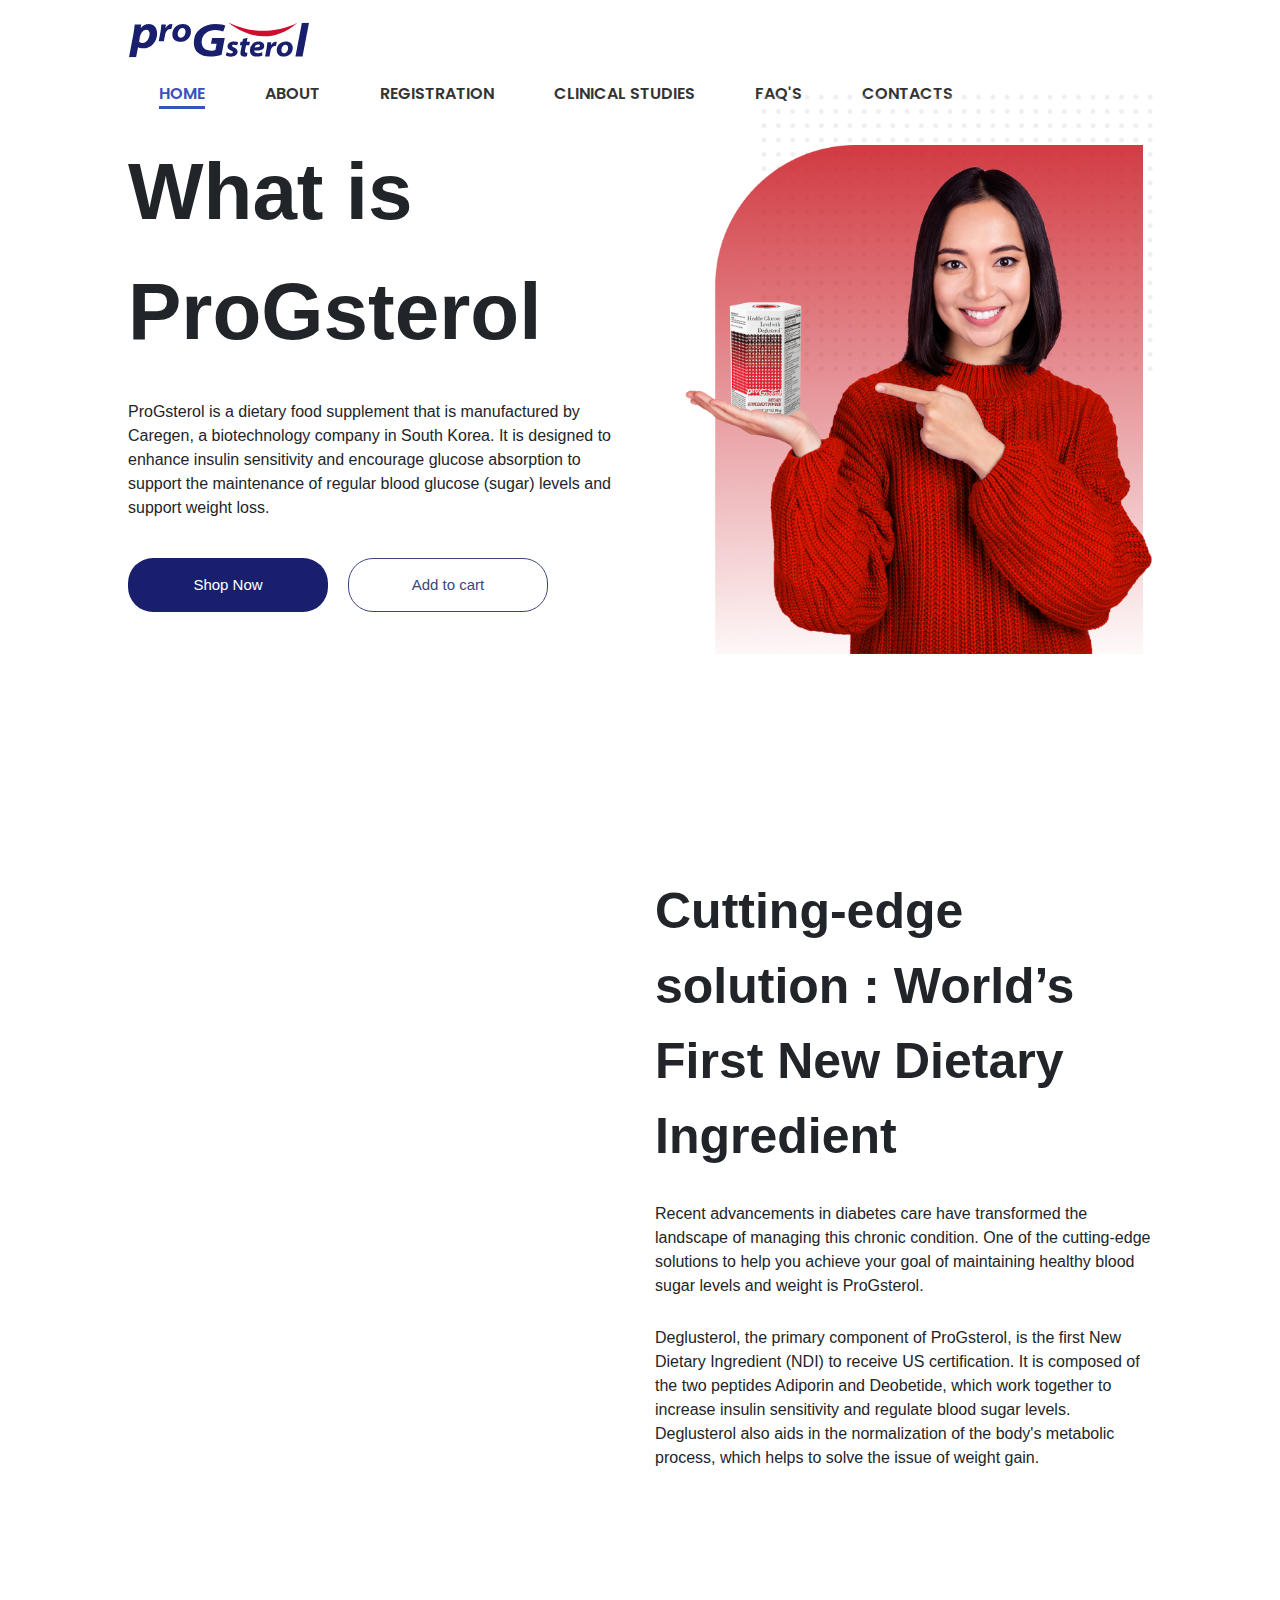
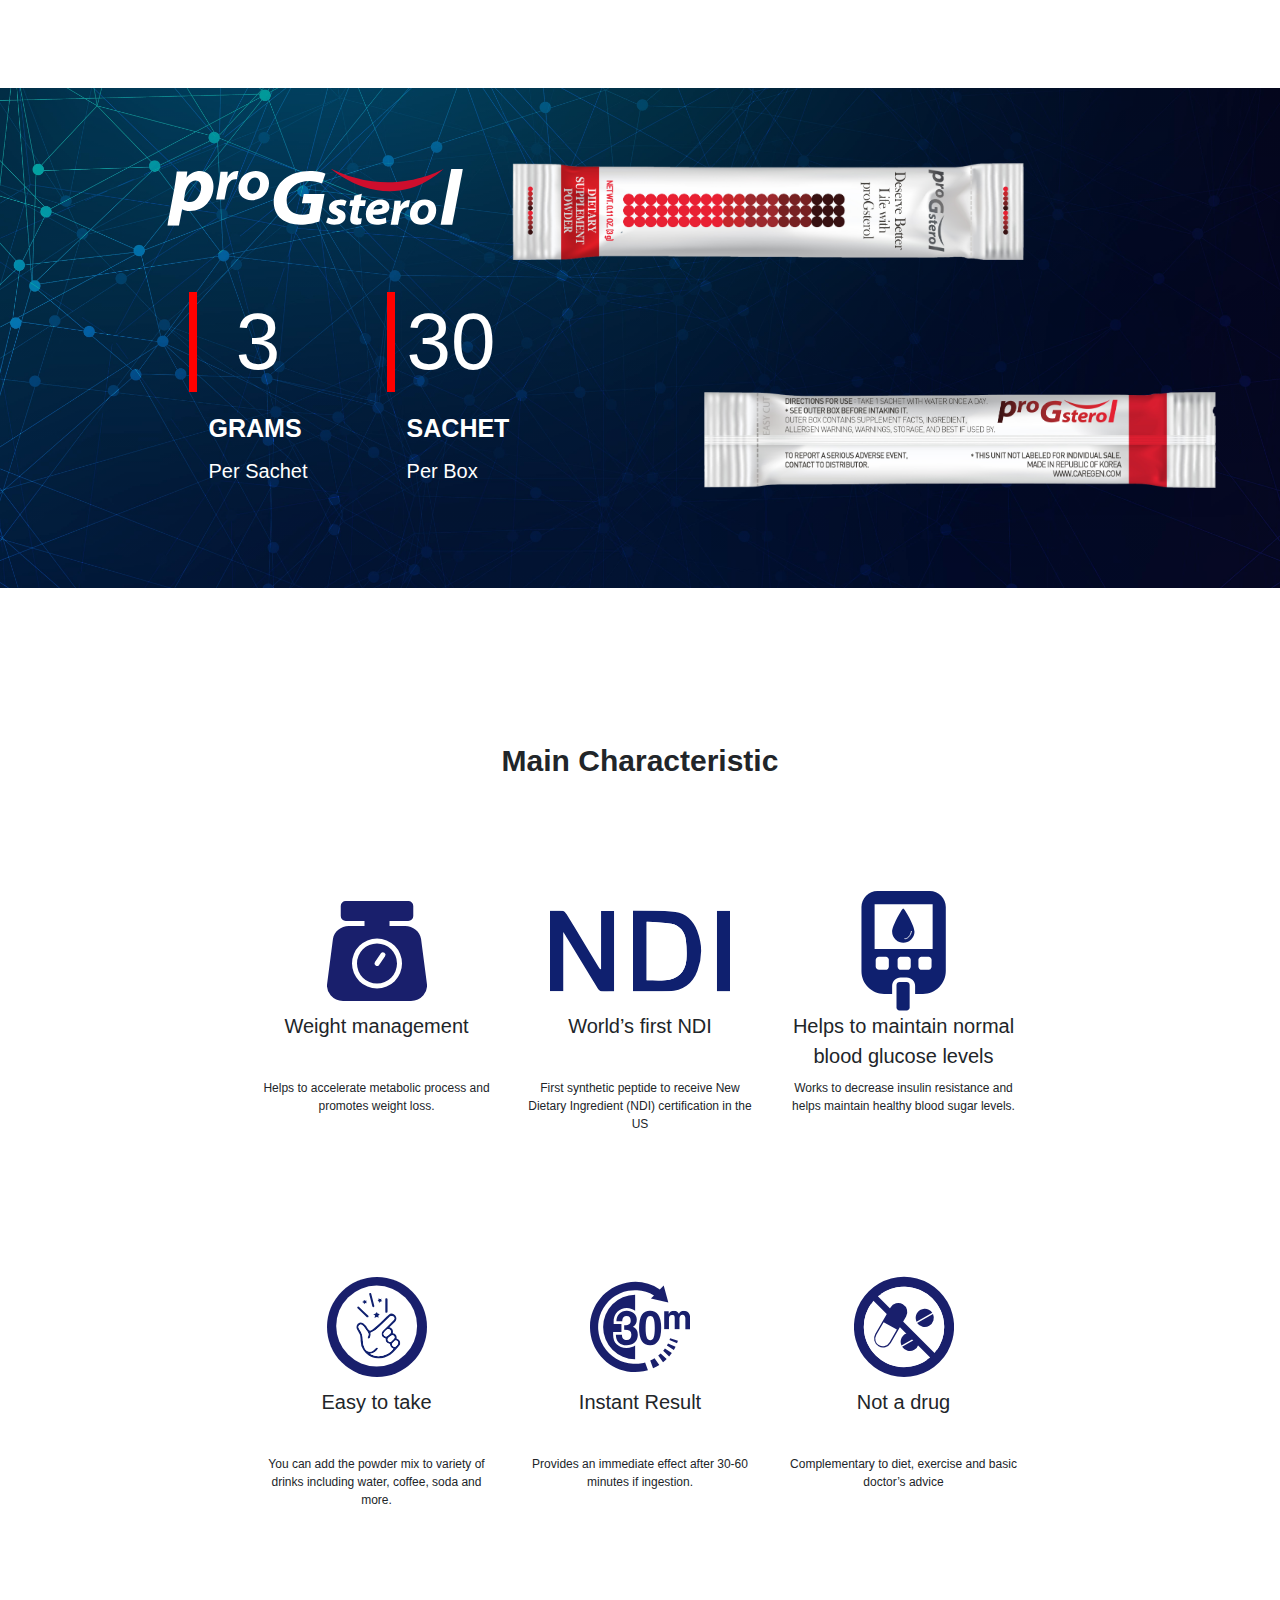
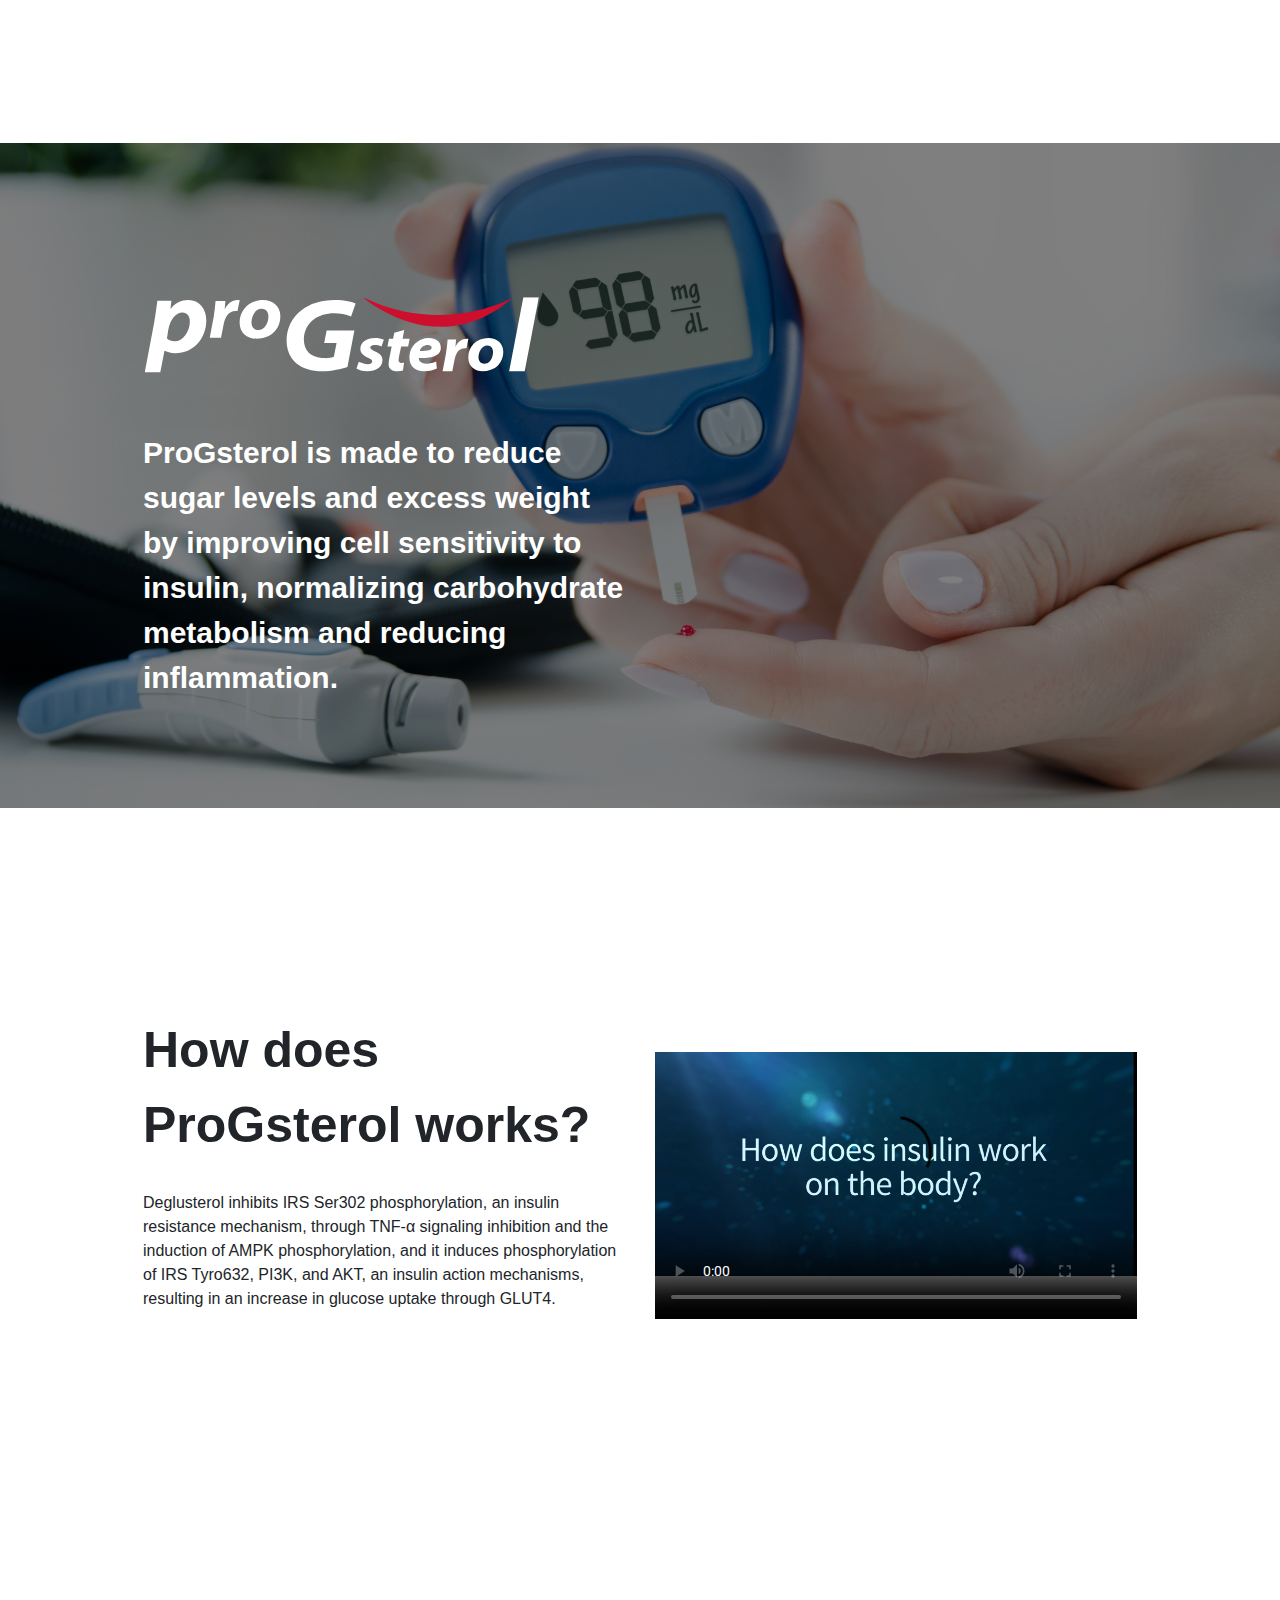
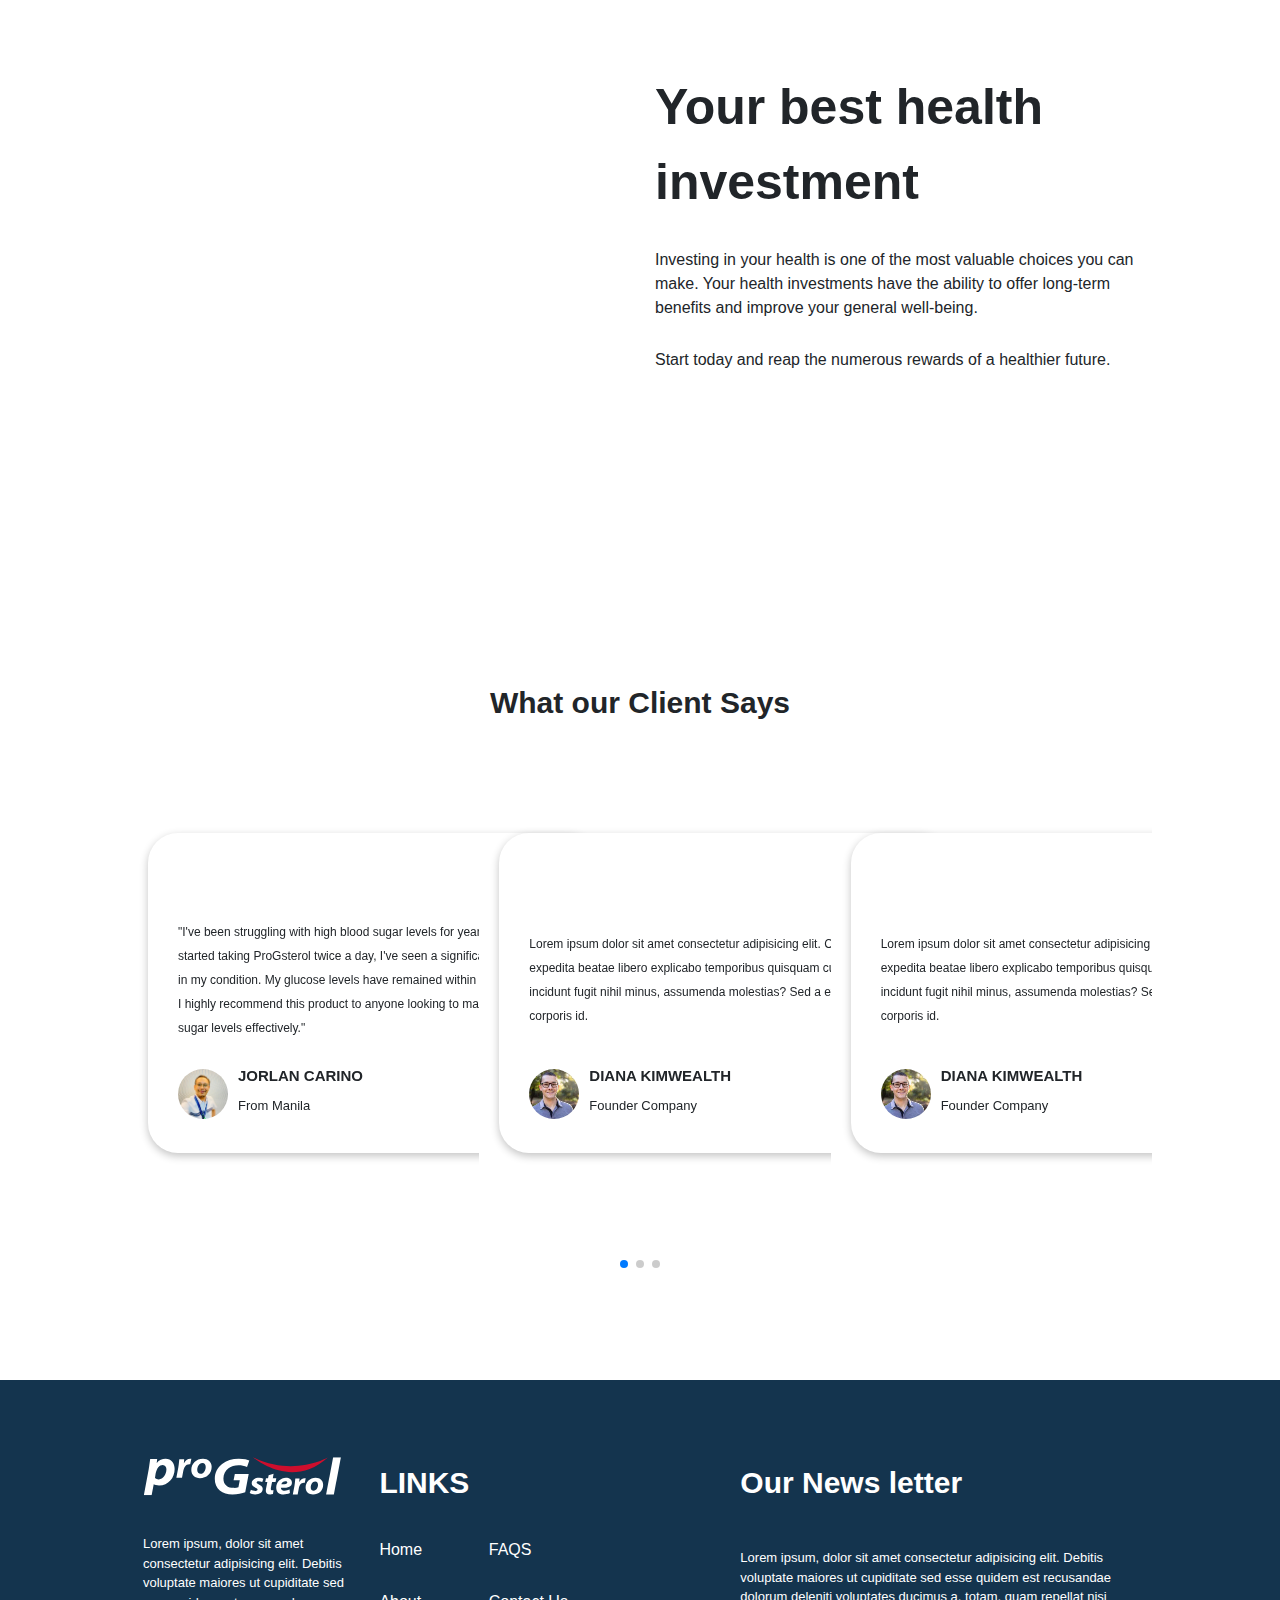
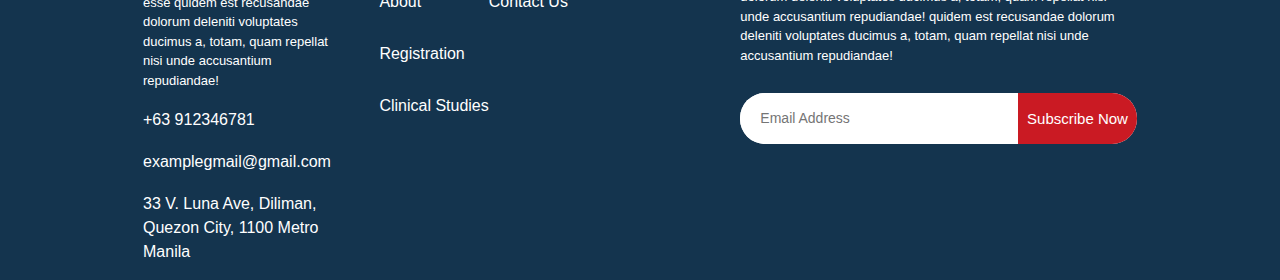
==== commit 1d38e855: "Add files via upload" ====
--- a/index.html
+++ b/index.html
@@ -216,7 +216,7 @@
             </div>
 
             <div class="d-flex justify-content-center mt-100 row">
-                <div class="d-flex flex-column  col-xl-4 col-lg-4 col-md-6 col-sm-12  align-items-center">
+                <div class="d-flex flex-column  col-xl-3 col-lg-3 col-md-6 col-sm-12  align-items-center">
                     <img src="images/icons/weight-scale.svg" class="char-icon1" alt="">
                     <label for="" class="lb20  icon-title text-center text-icon-title">
                         Weight management 
@@ -227,7 +227,7 @@
                     </label>
 
                 </div>
-                <div class="d-flex flex-column  col-xl-4 col-lg-4 col-md-6 col-sm-12 align-items-center">
+                <div class="d-flex flex-column  col-xl-3 col-lg-3 col-md-6 col-sm-12 align-items-center">
                     <img src="images/icons/SVG/Asset 1.svg" class="char-icon" alt="">
                     <label for="" class="lb20  icon-title text-icon-title">
                         World’s first NDI 
@@ -238,7 +238,7 @@
                 </div>
 
 
-                <div class="d-flex flex-column  col-xl-4 col-lg-4 col-md-6 col-sm-12 align-items-center">
+                <div class="d-flex flex-column  col-xl-3 col-lg-3 col-md-6 col-sm-12 align-items-center">
                     <img src="images/icon/blood-tester.svg" class="char-icon1" alt="">
                     <label for="" class="lb20  icon-title text-center text-icon-title">
                         Helps to maintain normal blood glucose levels
@@ -252,7 +252,7 @@
             </div>
             <div class="d-flex justify-content-center mt-100 row">
 
-                <div class="d-flex flex-column col-xl-4 col-lg-4 col-md-6 col-sm-12 align-items-center">
+                <div class="d-flex flex-column col-xl-3 col-lg-3 col-md-6 col-sm-12 align-items-center">
                     <img src="images/icons/easy-to-take.svg" class="char-icon1" alt="">
                     <label for="" class="lb20 icon-title text-icon-title">
                         Easy to take
@@ -262,7 +262,7 @@
 
                     </label>
                 </div>
-                <div class="d-flex flex-column col-xl-4 col-lg-4 col-md-6 col-sm-12 align-items-center">
+                <div class="d-flex flex-column col-xl-3 col-lg-3 col-md-6 col-sm-12 align-items-center">
                     <img src="images/icons/instant-result.svg" class="char-icon1" alt="">
                     <label for="" class="lb20  icon-title text-icon-title">
                         Instant Result
@@ -271,7 +271,7 @@
                         Provides an immediate effect after 30-60 minutes if ingestion.
                     </label>
                 </div>
-                <div class="d-flex flex-column col-xl-4 col-lg-4 col-md-6 col-sm-12 align-items-center">
+                <div class="d-flex flex-column col-xl-3 col-lg-3 col-md-6 col-sm-12 align-items-center">
                     <img src="images/icons/not-a-drug.svg" class="char-icon1" alt="">
                     <label for="" class="lb20  icon-title text-icon-title">
                         Not a drug
--- a/cbph-style.css
+++ b/cbph-style.css
@@ -196,7 +196,8 @@
       right: -5%;
       padding: 0 60px;
       box-sizing: border-box;
-      opacity: 0;
+      /* opacity: 0; */
+      display: none;
    }
    .mobile-nav-body{
       /* display: none; */
@@ -279,22 +280,21 @@
     }
 
     .section-four{
-      height: 800px;
-      padding: 0 10%;
+      /* height: 800px; */
+      padding: 100px 10%;
       width: 100%;
       margin: 100px 0;
 
     }
 
     .section-five{
-      height: 600px;
       width: 100%;
       background-color: #191F6C;
       background-image: linear-gradient(rgba(0,0,0,0.5), rgba(0,0,0,0.5)), url(images/imagesss/tester-bg.jpeg);
       background-size: cover;
       background-position: center;
       /* background-attachment: scroll; */
-      padding: 0 10%;
+      padding: 100px 10%;
       margin: 100px 0;
 
     }
@@ -311,8 +311,8 @@
    }
 
    .section-six{
-      height: 800px;
-      padding: 0 10%;
+      /* height: 800px; */
+      padding: 100px 10%;
       width: 100%;
       margin: 100px 0;
 
@@ -320,11 +320,11 @@
    }
 
    .section-for-video{
-    height: 500px;
-    width: 100%;
+    /* height: 500px; */
+    /* width: 100%; */
     width: 100%;
     /* border: 1px solid red; */
-    position: absolute;
+    /* position: absolute; */
     bottom: 0;
 
    }
@@ -371,7 +371,7 @@
       /* box-shadow: rgba(0, 0, 0, 0.35) 0px 5px 15px; */
       /* box-shadow: rgba(149, 157, 165, 0.2) 0px 8px 24px; */
       box-shadow: rgba(0, 0, 0, 0.24) 0px 3px 8px;
-      height: 300px;
+      height: 320px;
       width: 450px;
       /* border: 1px solid red; */
       padding: 30px 30px;
@@ -403,55 +403,95 @@
     }
    
 
-  
-
+  .contact__map{
+    height: auto;
+    max-height: 500px;
+  }
+  .contact__right{
+    /* background: #191F6C; */
+      width: 100%;
+      background-color: #434672;
+      padding: 30px 50px;
+      background-image: linear-gradient(rgba(0,0,0,0.5), rgba(0,0,0,0.5)), url(images/bg/cbph-contact-us.jpg);
+      background-size: cover;
+      background-position: left center;
+      display: flex;
+      justify-content: center;
+  }
     .section-eight{
-        height: 900px;
+        /* height: 900px; */
         padding: 0 10%;
         width: 100%;
         margin: 100px 0;
         /* border: 1px solid red; */
     }
-    .section-eight input[type="text"]{
+    .contact__form input[type="text"]{
         border:none;
         border-bottom: 1px solid #555;
         outline: none;
         font-size: 15px;
         margin: 15px 0;
-        width: 80%;
+        width: 100%;
         padding: 5px 0px;
       }
-      .section-eight textarea{
+      .contact__form textarea{
         border: none;
         border-bottom: 1px solid #555;
         outline: none;
         font-size: 15px;
         margin: 15px 0;
-        width: 80%;
+        width: 100%;
         padding: 5px 0px;
         resize: none;
       }
       .section-eight input:focus{
         border: none;
-        border-bottom: 1px solid #111;
+        /* border-bottom: 2px solid #CA1A23; */
+        border-bottom: 1px solid #191F6C;
+        
       
       }
-      .section-eight textarea:focus{
+      .contact__form textarea:focus{
         border: none;
-        border-bottom: 1px solid #111;
+        border-bottom: 1px solid #191F6C;
       
       }
-
+      .contact__right .text-mini-title{
+        font-size: 20px;
+        color: #f4f4f4;
+
+      }
+      .contact__right .text-icon{
+        font-size: 30px;
+        color: #f4f4f4;
+        margin-right: 30px;
+
+      }
+      .contact__right .text-mini-desc{
+        font-size: 15px;
+        color: #f4f4f4;
+        
+      }
       .section-nine{
-        height: 500px;
+        padding: 100px 10%;
+        width: 100%;
+        margin: 100px 0;
+  
+     }
+     .progi__content2{
         padding: 0 10%;
         width: 100%;
         margin: 200px 0;
   
      }
+     .progi__content1{
+        padding: 0 10%;
+        width: 100%;
+  
+     }
 
     .footer{
-      margin: 100px 0;
+      margin: 100px 0 100px 0;
       height: 500px;
       padding: 50px 10%;
       width: 100%;
@@ -532,12 +572,13 @@
 
     }
     .char-icon{
-      height:100px;
-      width: 150px;
+      height: 120px;
       /* border: 1px solid red; */
+      width: 180px;
+      /* border: 1px solid red; */
    }
     .char-icon1{
-      height:100px;
+      height:120px;
       width: 100px;
       /* border: 1px solid red; */
    }
@@ -559,8 +600,16 @@
      .progi-dot{
         position: absolute;
         top: 0;
-        left: 0;
+        right: 0;
         right: 100px;
+        z-index: 10;
+        opacity: 0.3;
+     }
+     .homepg-progi-dot{
+        position: absolute;
+        top: 0;
+        right: 20px;
+        height: 50%;
         z-index: 10;
         opacity: 0.3;
      }
@@ -577,14 +626,14 @@
         width: 95%;
     }
      .progi-section-two{
-        height: 600px;
+        /* height: 600px; */
         width: 100%;
         background-color: #191F6C;
-        background-image: linear-gradient(rgba(0,0,0,0.3), rgba(0,0,0,0.3 )), url(images/cornnnns.png);
+        background-image: linear-gradient(rgba(0,0,0,0.5), rgba(0,0,0,0.5 )), url(images/bg/sweet-corn.jpg);
         background-size: cover;
-        background-position: right bottom ;
+        background-position:top center ;
         /* background-attachment: scroll; */
-        padding: 0 10%;
+        padding: 100px 3%;
         margin: 100px 0;
       
       }
@@ -632,6 +681,10 @@
       border: none;
       outline: none;
     }
+    .button-one:active{
+      border: none;
+      outline: none;
+    }
 
     
     .button-two{
@@ -639,19 +692,24 @@
       width:auto;
       font-size: 15px;
       background: white;
-      border: 1px solid #3a477c ;
       color: #3a477c;
       width: 200px;
       border-radius: 25px;
       cursor: pointer;
       outline: none;
+      border: 1px solid #3a477c ;
+
 
     }
     .button-two:hover{
       background: #3a477c;
       color: #ffffff;
       outline: none;
-      border: none;
+      /* border: none; */
+   
+    }
+    .button-two:focus{
+      outline: none;
    
     }
     .button-three{
@@ -787,4 +845,185 @@
       bottom: 20%;
       right:5%;
       width: 40%;
-   }+   }
+
+   /* CLINICAL STUDIES */
+   .text-page-header{
+    font-size: 80px;
+   }
+   .text-content-title{
+    font-size: 50px;
+    
+   }
+   .text-semi-content-title{
+    font-size: 40px;
+    
+   }
+   .text-title{
+    font-size: 30px;
+
+   }
+   .faqs-subtitle{
+    font-size: 20px;
+    
+   }
+   .faqs-subtitle:after{
+    content: '';
+    /* border: 1px solid red; */
+    /* background-color: red;
+    width: 300px;
+    height: 2px; */
+    
+   }
+   .text-semi-title{
+    font-size: 25px;
+    font-weight: bold;
+
+   }
+   .text-details{
+    font-size: 16px;
+
+   }
+
+
+   .registration-container{
+    height: 400px;
+    width: 100%;
+    background-color: #191F6C;
+    /* background-image: url(images/bg/blue-bg.jpg);
+    background-image:
+    linear-gradient(to bottom, rgba(245, 246, 252, 0.52), rgba(117, 19, 93, 0.73)),
+    url('images/background.jpg'); */
+    background-image: linear-gradient(rgba(0,0,0,0.5), rgba(0,0,0,0.5)), url(images/imagesss/tester-bg.jpeg);
+    background-size: cover;
+    background-position: center center;
+    margin-bottom: 50px;
+    padding: 0 10%;
+    margin: 0 100px 0 0;
+  }
+   .clinical_studies{
+    height: 400px;
+    width: 100%;
+    background-color: #191F6C;
+    /* background-image: url(images/bg/blue-bg.jpg);
+    background-image:
+    linear-gradient(to bottom, rgba(245, 246, 252, 0.52), rgba(117, 19, 93, 0.73)),
+    url('images/background.jpg'); */
+    background-image: linear-gradient(rgba(0,0,0,0.5), rgba(0,0,0,0.5)), url(images/clinical-studies-bg\ 1.jpg);
+    background-size: cover;
+    background-position: center center;
+    margin-bottom: 50px;
+    padding: 0 10%;
+    margin: 0 100px 0 0;
+  }
+
+
+   .contact__us{
+    height: 500px;
+    width: 100%;
+    background-color: #191F6C;
+    /* background-image: url(images/bg/blue-bg.jpg);
+    background-image:
+    linear-gradient(to bottom, rgba(245, 246, 252, 0.52), rgba(117, 19, 93, 0.73)),
+    url('images/background.jpg'); */
+    background-image: linear-gradient(rgba(0,0,0,0.5), rgba(0,0,0,0.5)), url(images/bg/contact-us-bg2.jpg);
+    background-size: cover;
+    background-position: center center;
+    margin-bottom: 50px;
+    padding: 0 10%;
+    margin: 0 100px 0 0;
+  }
+
+   .faqs{
+    height: 500px;
+    width: 100%;
+    background-color: #191F6C;
+    /* background-image: url(images/bg/blue-bg.jpg);
+    background-image:
+    linear-gradient(to bottom, rgba(245, 246, 252, 0.52), rgba(117, 19, 93, 0.73)),
+    url('images/background.jpg'); */
+    background-image: linear-gradient(rgba(0,0,0,0.4), rgba(0,0,0,0.2)), url(images/bg/faqs-bg.jpg);
+    background-size: cover;
+    background-position: center center;
+    margin-bottom: 50px;
+    padding: 0 10%;
+    margin: 0 100px 0 0;
+  }
+
+  .dot-icon{
+    
+  }
+
+  .container-sxxx{
+    margin-bottom: 500px;
+    padding-bottom: 500px;
+  }
+
+  .cs-content-container{
+    margin:50px 0px;
+  }
+
+  .text-details-red{
+    color: #C83C42;
+    font-weight: bold;
+  }
+  .text-details-blue{
+    color: #627FB0;
+    font-weight: bold;
+  }
+
+  .cstudies-img{
+    margin-top: 50px;
+  }
+
+.accordion-section .panel-default > .panel-heading {
+    border: 0;
+    /* background: #f4f4f4; */
+    padding: 0;
+    border-bottom: 1px solid #f6eded;
+}
+.accordion-section .panel-default .panel-title a {
+    display: block;
+    /* font-style: italic;
+    font-size: 1.5rem; */
+    /* font-weight: bold; */
+    /* color: #24313C; */
+    color: #525f69;
+    text-decoration: none;
+    font-size: 20px;
+    
+
+}
+.accordion-section .panel-default .panel-title  {
+    padding: 10px 20px;
+    position: relative;
+
+}
+.accordion-section .panel-default .panel-title a:after {
+    font-family: 'FontAwesome';
+    font-size: 25px;
+    content: "\f068";
+    color: #C83C42;
+    float: right;
+    position: absolute;
+    top: 0;
+    /* margin-top: -5px; */
+    right: 0;
+}
+
+
+.accordion-section .panel-default .panel-title a.collapsed:after {
+    content: "\2b";
+}
+.accordion-section .panel-default .panel-body {
+    font-size: 16px;
+    padding: 20px 70px  10px 70px;
+    border-bottom: 1px solid #f6eded;
+
+}
+.faq-four-dots{
+  /* position: absolute; */
+  width: 45px;
+  left: 0;
+  margin-left: 10px;
+}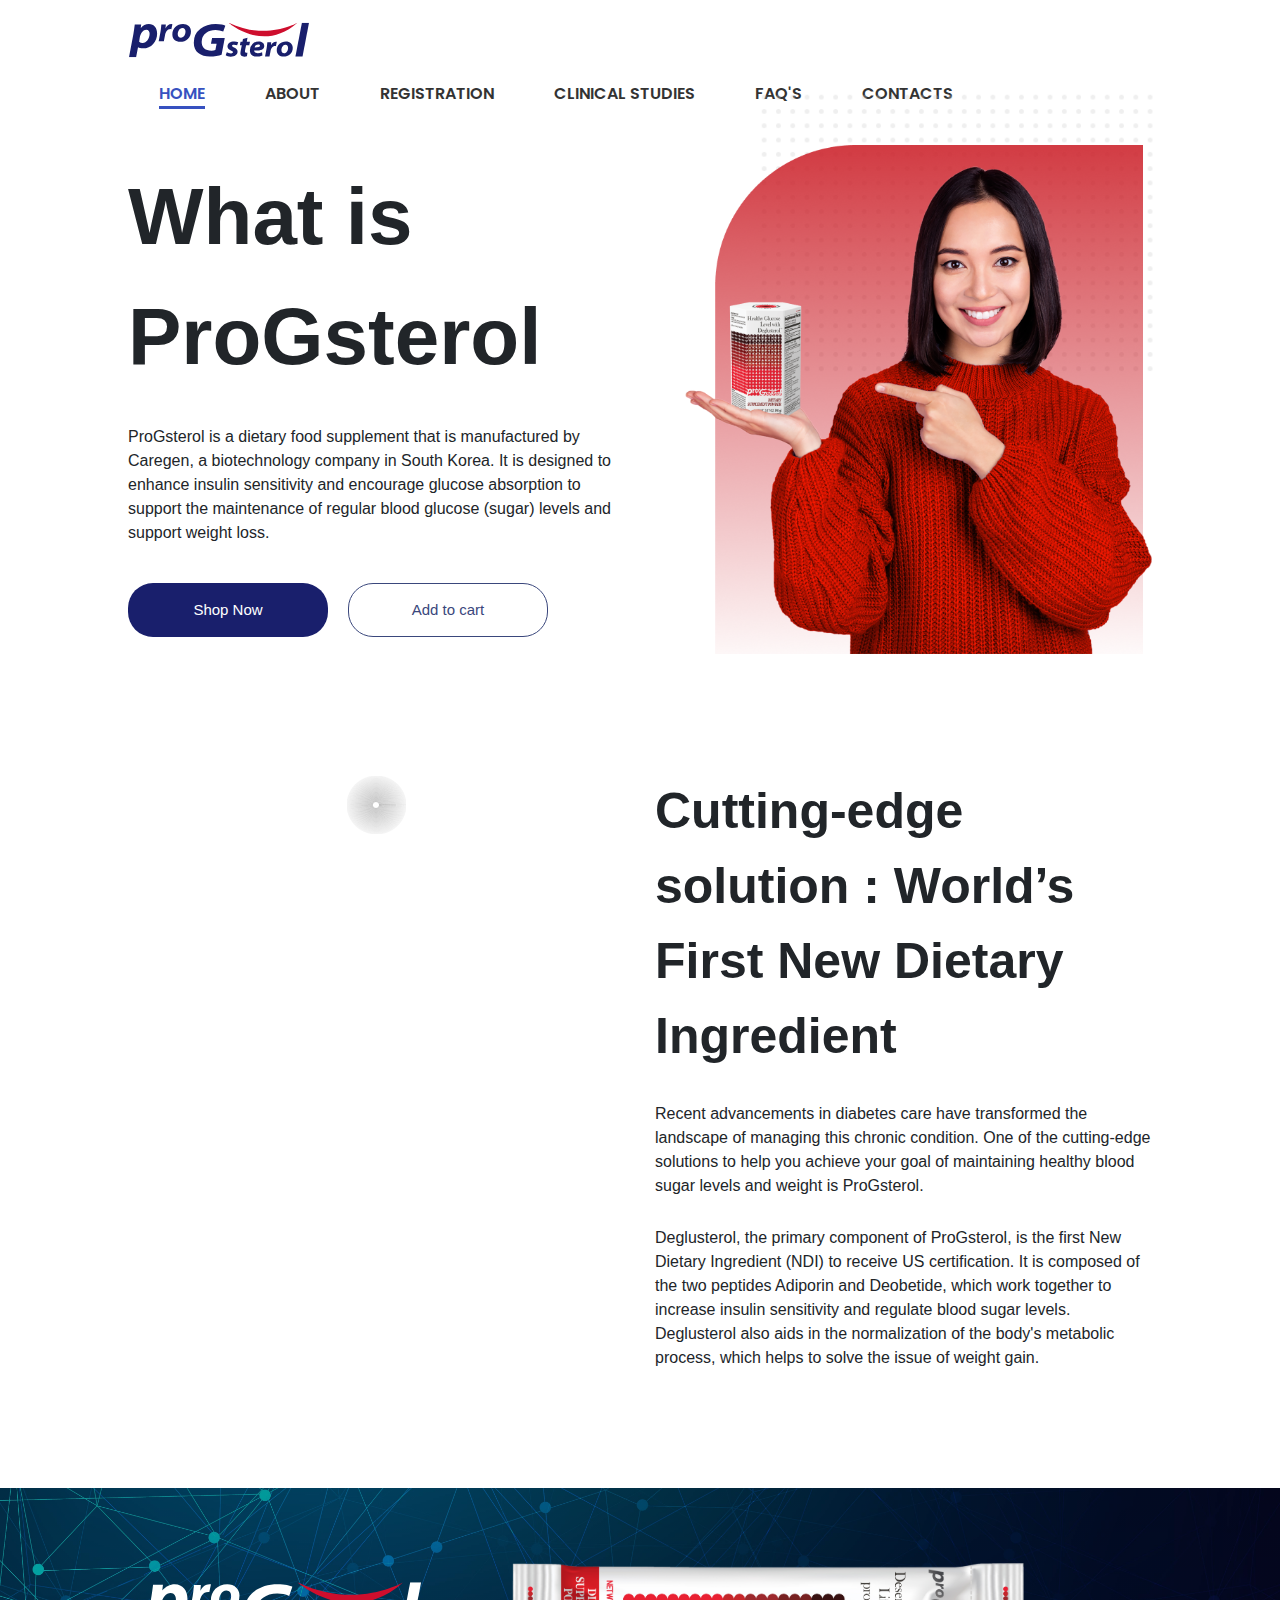
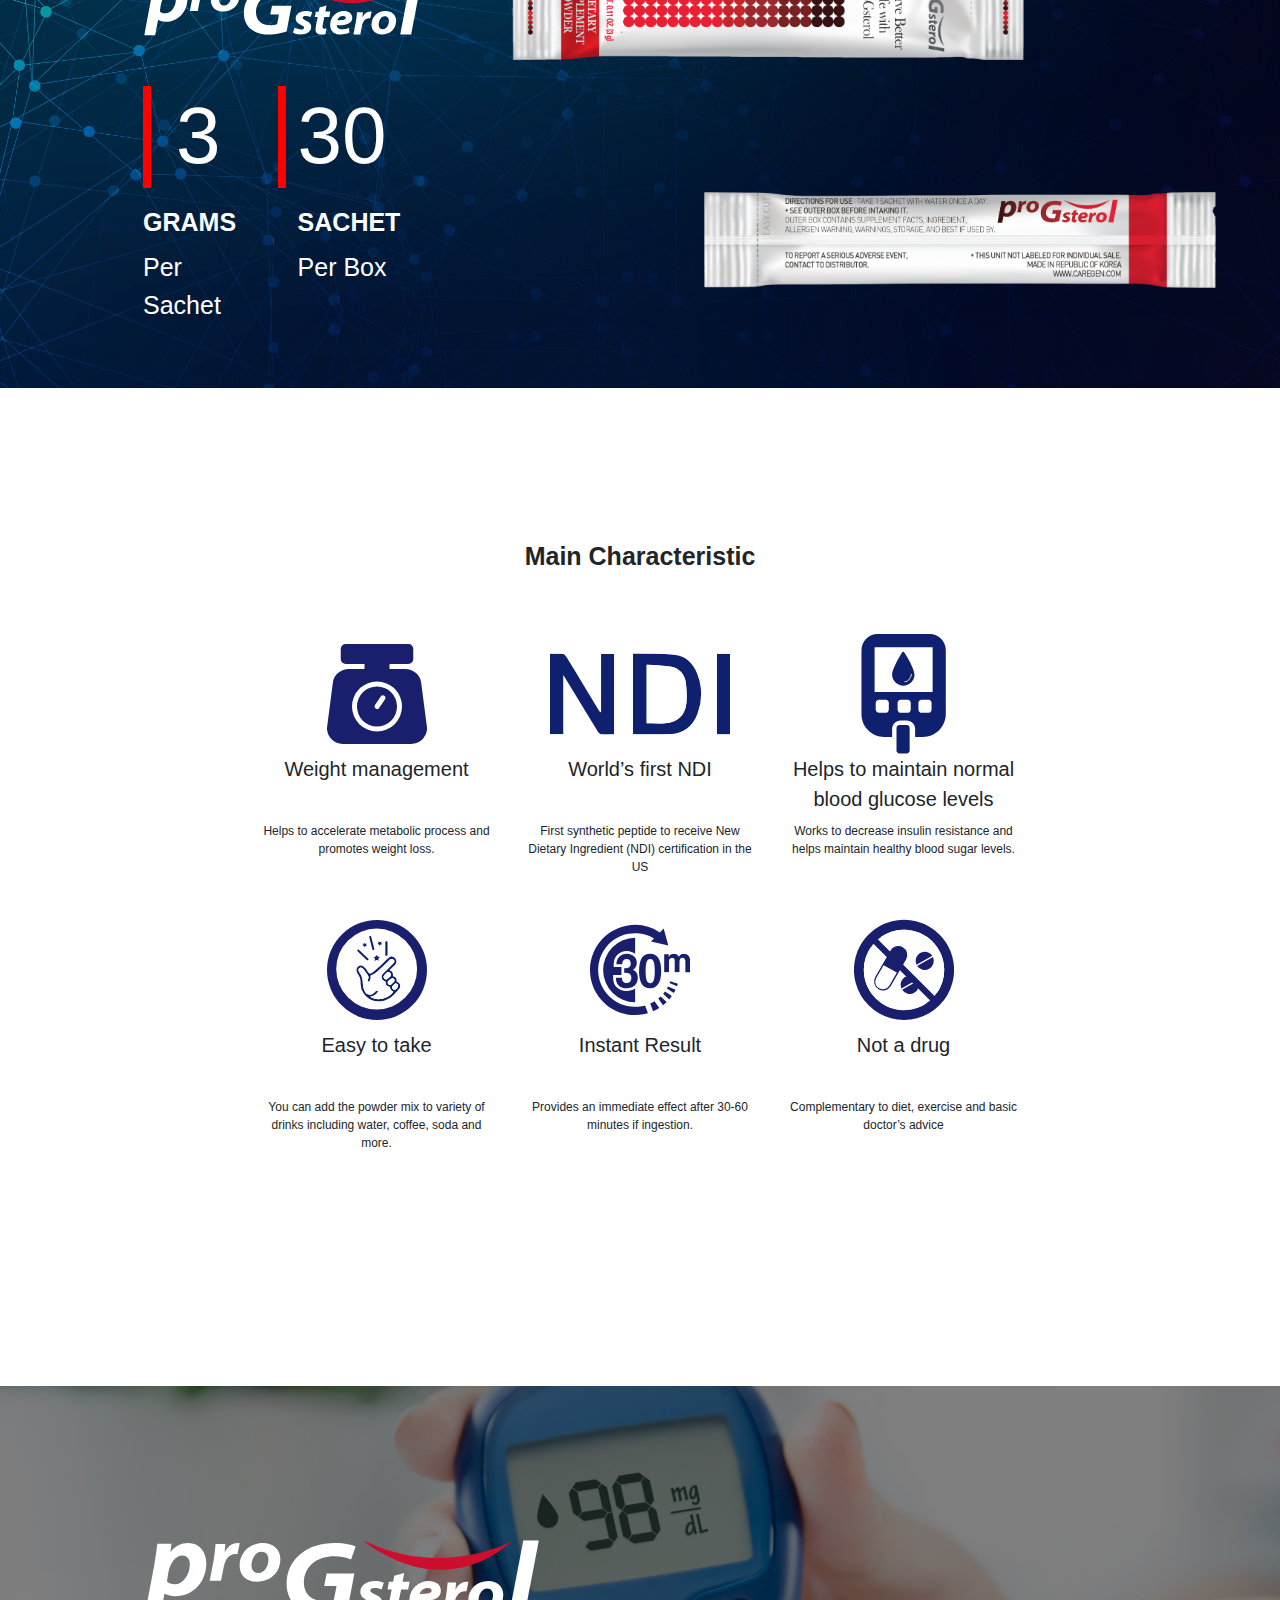
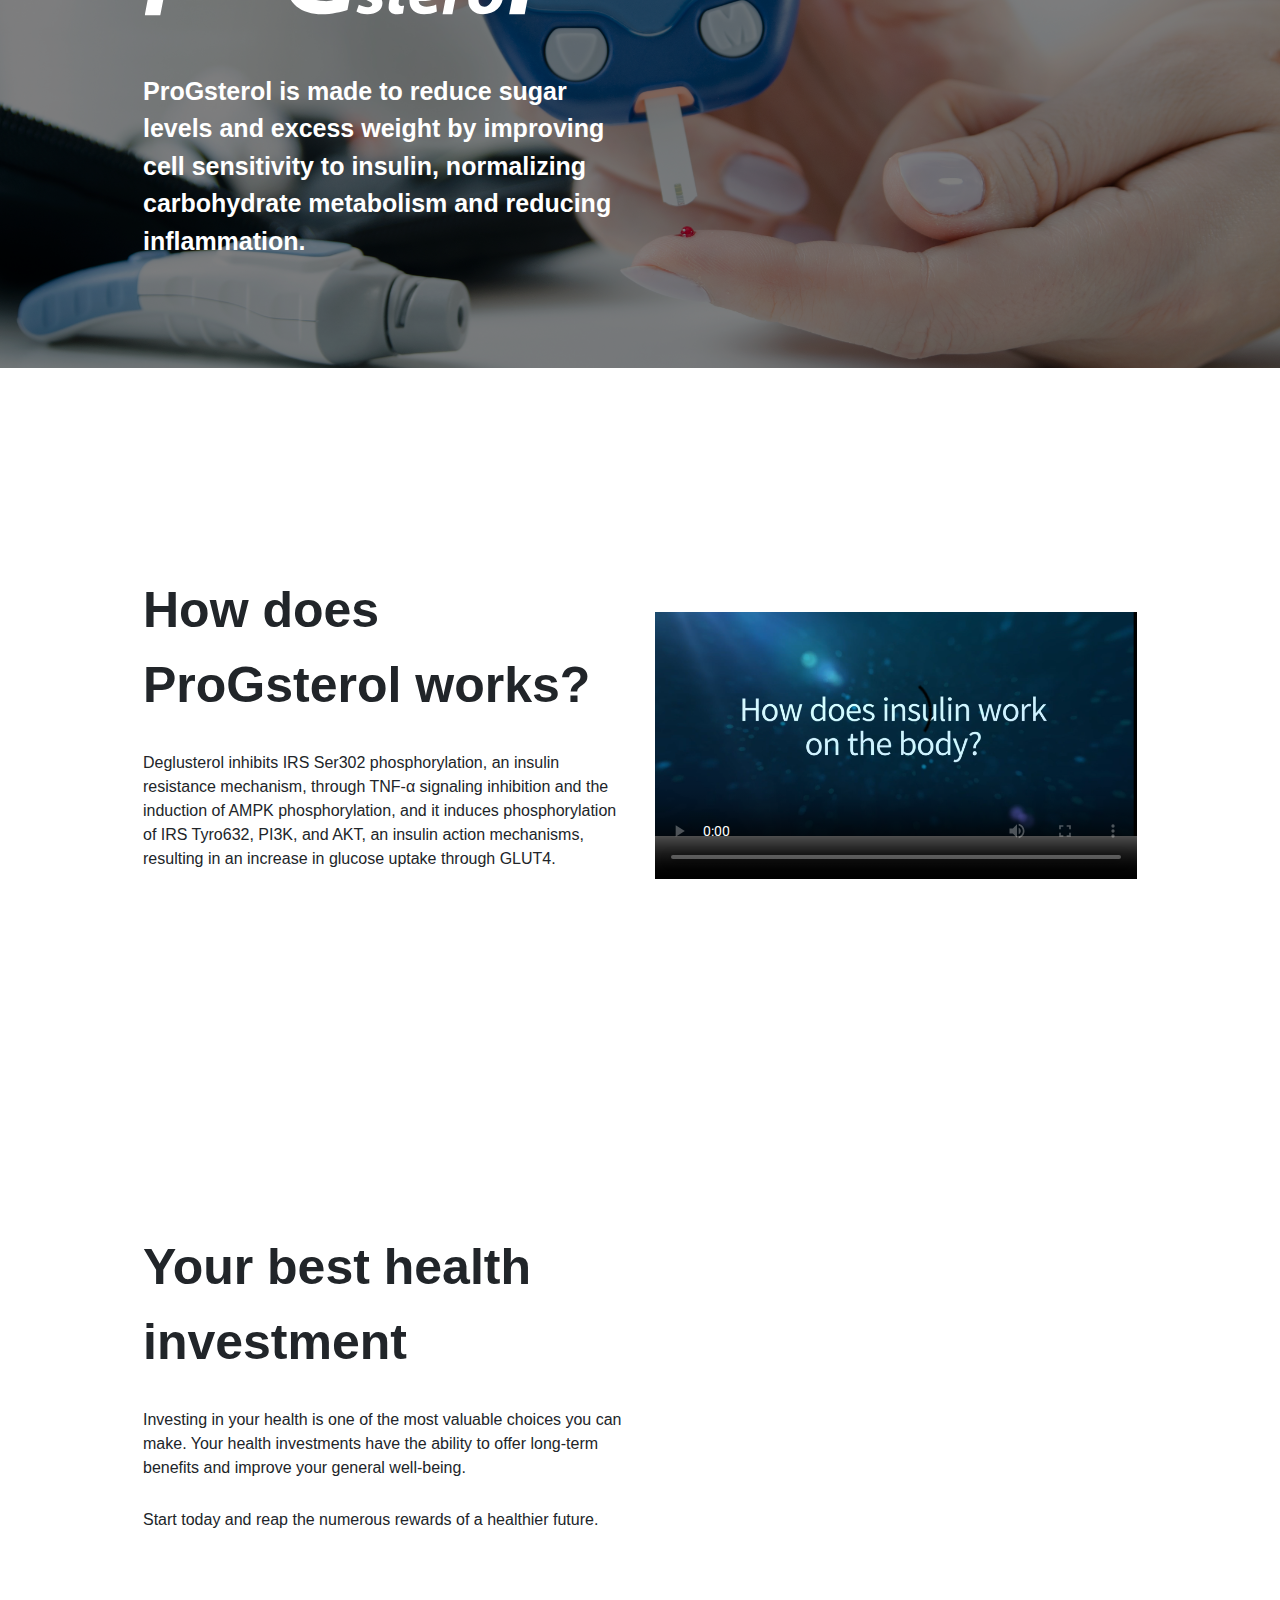
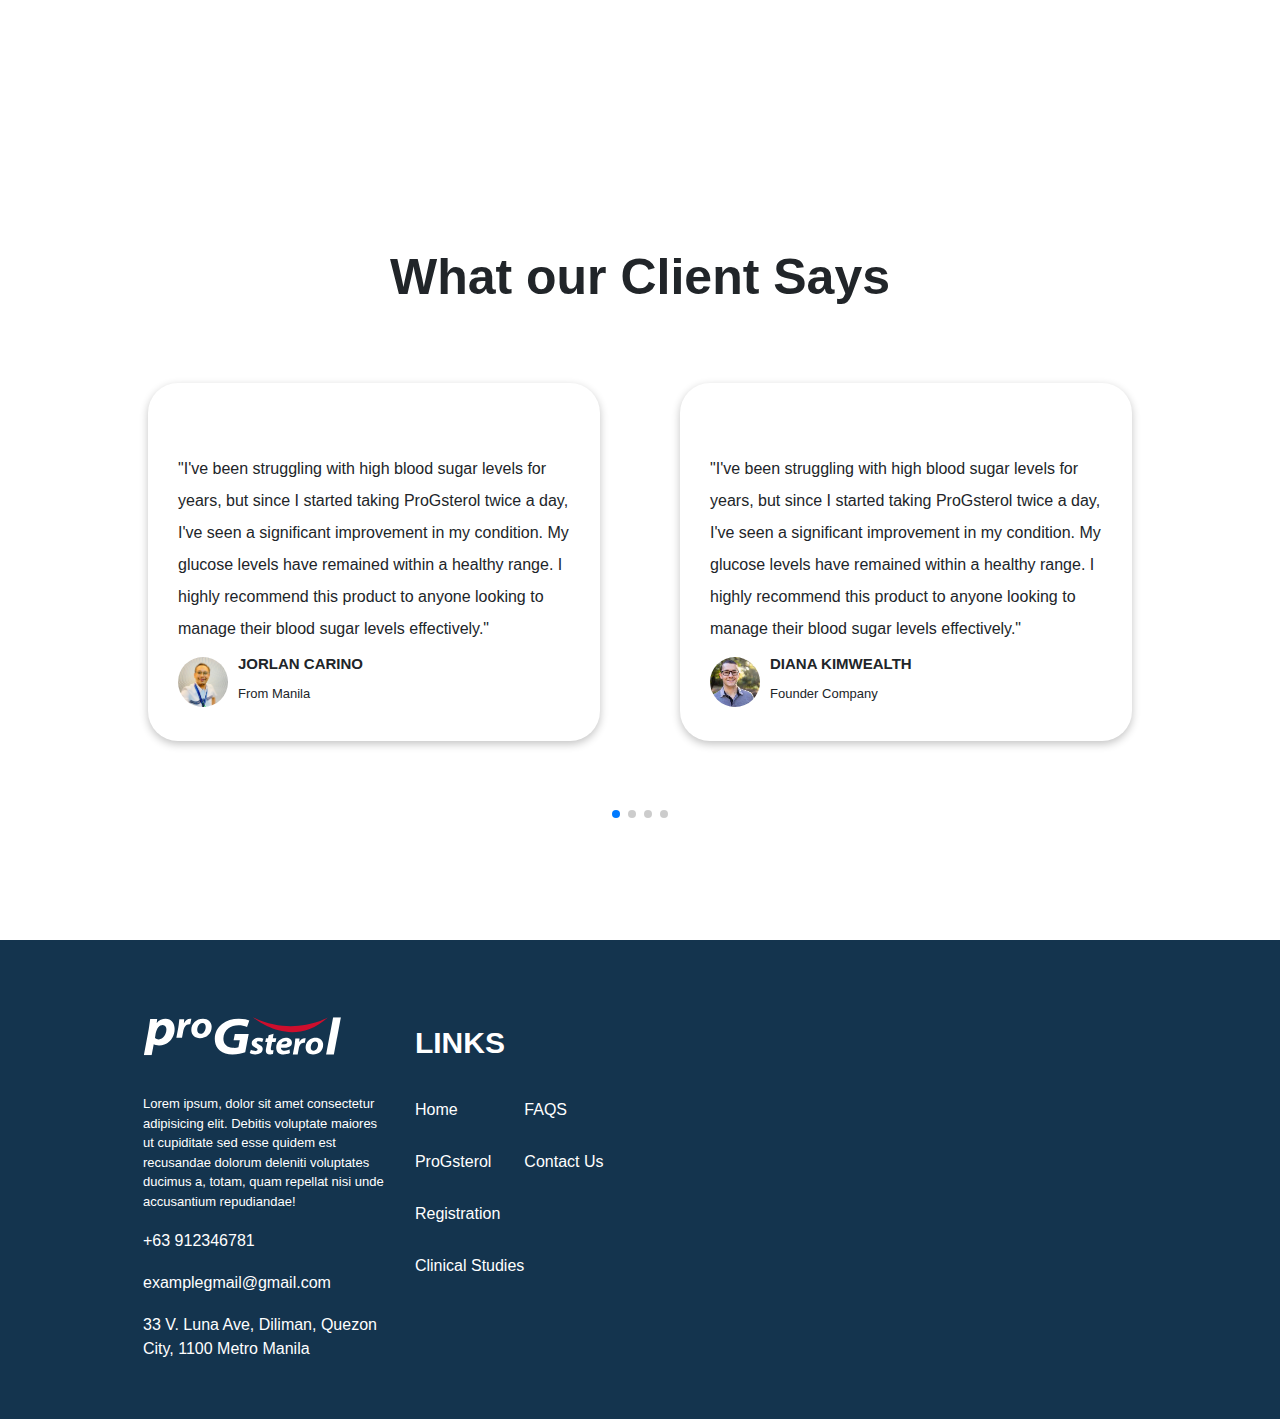
==== commit 37918deb: "Add files via upload" ====
--- a/index.html
+++ b/index.html
@@ -6,9 +6,12 @@
     <meta name="viewport" content="width=device-width, initial-scale=1.0">
     <title>Document</title>
     <link rel="stylesheet" href="https://cdn.jsdelivr.net/npm/bootstrap@4.0.0/dist/css/bootstrap.min.css" integrity="sha384-Gn5384xqQ1aoWXA+058RXPxPg6fy4IWvTNh0E263XmFcJlSAwiGgFAW/dAiS6JXm" crossorigin="anonymous">
-    <link rel="stylesheet" href="cbph-style.css">
-    <link rel="stylesheet" href="style-lib.css">
+
+    <link rel="stylesheet" href="styles/cbph-style.css">
+    <link rel="stylesheet" href="styles/style-lib.css">
+
     <link rel="stylesheet" href="https://cdnjs.cloudflare.com/ajax/libs/font-awesome/6.4.0/css/all.min.css" integrity="sha512-iecdLmaskl7CVkqkXNQ/ZH/XLlvWZOJyj7Yy7tcenmpD1ypASozpmT/E0iPtmFIB46ZmdtAc9eNBvH0H/ZpiBw==" crossorigin="anonymous" referrerpolicy="no-referrer" />
+    <script src="main.js"></script>
 
 
     <script src="https://code.jquery.com/jquery-3.2.1.slim.min.js" integrity="sha384-KJ3o2DKtIkvYIK3UENzmM7KCkRr/rE9/Qpg6aAZGJwFDMVNA/GpGFF93hXpG5KkN" crossorigin="anonymous"></script>
@@ -18,12 +21,11 @@
 
     <link rel="stylesheet" href="https://cdn.jsdelivr.net/npm/swiper@9/swiper-bundle.min.css" />
     <script src="https://cdn.jsdelivr.net/npm/swiper@9/swiper-bundle.min.js"></script>
-    <script src="main.js"></script>
 
 </head>
 <body>
 
-    <div class="main-container">
+    <div class="main-container main__page">
         
         <!-- NAVBAR -->
         <div class="navbar w100 ">
@@ -59,40 +61,35 @@
                 <div class="hamburger hamburger-one"></div>
             </div>
             <div class="mobile-nav">
-              
-            </div>
-        </div>
-
-
-        <!-- section one -->
-        <!-- <div class="section-one  row d-flex">
-            <div class="d-flex flex-column  justify-content-center p-rel col-xl-6 col-lg-6 col-md-6 col-sm-12 ">
-                <div class="d-flex flex-column font-tahoma p-rel">
-                    <label class="lb55 text-bold ">What is ProGsterol</label>
-                </div>
-                <div class="d-flex flex-column  mt-50 lh-1-5 font-tahoma ">
-                    <label class="lb16 ">
-                        ProGsterol is a dietary food supplement that is manufactured by Caregen, a biotechnology company in South Korea. It is designed to enhance insulin sensitivity and encourage glucose absorption to support the maintenance of regular blood glucose (sugar) levels and support weight loss.
-                    </label>
-
-                    <div class="d-flex mt-50">
-                        <button class="button-one mr-20">Shop Now</button>
-                        <button class="button-two">Add to cart</button>
-                    </div>
-                </div>
-              
-            </div>
-            <div class="section-right p-rel  d-flex   justify-content-end align-items-end col-xl-6 col-lg-6 col-md-6 col-sm-12 ">
-                <img src="images/icon/Asset 4.svg" class="img-dot" alt="">
-                <img src="images/model-red.png" class="img-sec1" alt="">
-            </div>
-        </div> -->
-
-        <div class="progi__content1">
+                <ul class="mobile-navbar font-opensans ">
+                    <li>
+                        <a href="" class="menu-active">HOME</a>
+                    </li>
+                    <li>
+                        <a href="cbph-progsterol.html" class="menu">About</a>
+                    </li>
+                    <li>
+                        <a href="cbph-registration.html" class="menu">Registration</a>
+                    </li>
+                    <li>
+                        <a href="cbph-clinical-studies.html" class="menu">Clinical Studies</a>
+                    </li>
+                    <li>
+                        <a href="cbph-faqs.html" class="menu">FAQ'S</a>
+                    </li>
+                    <li>
+                        <a href="cbph-contact.html" class="menu">Contacts</a>
+                    </li>
+                </ul>
+            </div>
+        </div>
+        
+
+        <div class="section__one">
 
             <div class="row  d-flex justify-content-between d-flex pt-10 pb-10 ">
             
-                <div class="d-flex flex-column col-xl-6 col-lg-6 col-md-12 col-sm-12 justify-content-center font-tahoma p-rel">
+                <div class="section__one__left d-flex flex-column col-xl-6 col-lg-6 col-md-12 col-sm-12 justify-content-center font-tahoma p-rel">
                     <label class="text-page-header text-bold lh-1-5 ">What is ProGsterol</label>
                     <label class="text-details  mt-20 lh-1-5 ">
                         ProGsterol is a dietary food supplement that is manufactured by Caregen, a biotechnology company in South Korea. It is designed to enhance insulin sensitivity and encourage glucose absorption to support the maintenance of regular blood glucose (sugar) levels and support weight loss.
@@ -104,54 +101,26 @@
                     </div>
                 </div>
 
-                <div class="d-flex col-xl-6  col-lg-6 col-md-12 col-sm-12  align-center justify-content-center  p-rel row">
+                <div class="section__one__right d-flex col-xl-6  col-lg-6 col-md-12 col-sm-12  align-center justify-content-center  p-rel row">
                     <img src="images/icon/Asset 4.svg" class="homepg-progi-dot" alt="">
                     <div class="col-12 pt-55">
-                        <img src="images/model-red.png" class=" p-rel img-fluid" alt="" style="z-index: 999;">
-                    </div>
-                </div>
-
-            </div>
-        </div>
-
-        <!-- section two -->
-        <!-- <div class="section-two row mt-100  d-flex">
-            <div class="d-flex col-xl-6 col-lg-6 col-md-6 col-sm-12    align-items-center justify-content-start  p-rel">
-                <img src="images/product-for-web.png" class="img-fluid p-rel " alt="" s>
-            </div>
-            <div class="d-flex flex-column justify-content-center col-xl-6 col-lg-6 col-md-6 col-sm-12  ">
-                <div class=" d-flex flex-column font-tahoma">
-                    <label class="lb50 text-bold mt-10">Cutting-edge solution : World’s First New Dietary Ingredient</label>
-                </div>
-
-                <div class="d-flex flex-column  mt-50 lh-1-5 font-tahoma">
-                    <label class="lb16 text-indent-50 ">
-                        Recent advancements in diabetes care have transformed the landscape of managing this chronic condition. One of the cutting-edge solutions to help you achieve your goal of maintaining healthy blood sugar levels and weight is ProGsterol. 
-                    </label>
-                    <label class="lb16 mt-20 ">
-                        Deglusterol, the primary component of ProGsterol, is the first New Dietary Ingredient (NDI) to receive US certification. It is composed of the two peptides Adiporin and Deobetide, which work together to increase insulin sensitivity and regulate blood sugar levels. Deglusterol also aids in the normalization of the body's metabolic process, which helps to solve the issue of weight gain. 
-                    </label>
-
-                 
-                </div>
-
-                <div class="modal-video" id="modal-video">
-                    <div class="modal-content">
-                        <span class="close">&times;</span>
-                        <div class="video-container" id="video-container"></div>
-                    </div>
-                </div>
-
-            </div>
-          
-        </div> -->
-
-        <div class="progi__content2">
+                        <img src="images/model-red.png" class=" p-rel img-fluid" alt="" style="z-index: 988;">
+                    </div>
+                </div>
+
+            </div>
+        </div>
+
+
+        <div class="section__two">
 
             <div class="row  d-flex justify-content-between d-flex pt-10 pb-10">
             
-                <div class="d-flex col-xl-6  col-lg-6 col-md-12 col-sm-12  align-center justify-content-center  p-rel">
-                    <img src="images/product-for-web.png" class=" p-rel img-fluid" alt="">
+                <div class="d-flex align-items-center col-xl-6  col-lg-6 col-md-12 col-sm-12   align-center justify-content-center  p-rel">
+                    <div class="prod-combine-container  ">
+                         <img src="images/bg/dot-cirlce-bg.svg" alt="" class="img-prod-combine-bg">
+                        <img src="images/imagesss/product-combine.png" class=" p-rel img-prod-combine"  alt="">
+                    </div>
                 </div>
 
                 <div class="d-flex flex-column col-xl-6 col-lg-6 col-md-12 col-sm-12 justify-content-center font-tahoma p-rel">
@@ -170,58 +139,57 @@
             </div>
         </div>
 
-        <!-- section three -->
-        <div class="section-three d-flex align-items-center pt-50 p-rel">
-            <img src="images/proGsterol-logo.svg" alt="" class="progi-logo-white">
-            <div class="d-flex font-tahoma p-rel align-items-center w100 pt-50 pl-20">
-                <div class="d-flex section-three-numbers-container p-rel justify-content-center">
-                    <div class="section-three-numbers pr-20"></div>
-                    <div class="d-flex flex-column  ">
-                        <div class="d-flex p-rel justify-content-center">
-                            <label for="" class="lb80 text-white ">3</label>  
+        
+        <div class="section__three d-flex align-items-center p-rel row flex-row">
+            <div class="col-xl-4 col-lg-4 col-md-12 col-sm-12 row ">
+                <img src="images/proGsterol-logo.svg" alt="" class="progi-logo-white col-12">
+                <div class="d-flex font-tahoma p-rel  w100  col-12 row">
+                    <div class="d-flex section-three-numbers-container p-rel justify-content-center col-6">
+                        <div class="section-three-numbers "></div>
+                        <div class="d-flex flex-column  ">
+                            <div class="d-flex p-rel justify-content-center">
+                                <label for="" class="text-info-title text-white ">3</label>  
+                            </div>
+                            <div class="d-flex flex-column align-items-start">
+                                <label for="" class="text-infos text-bold text-white">GRAMS</label>
+                                <label for="" class="text-infos text-white text-200">Per Sachet</label>
+                            </div>
                         </div>
-                        <div class="d-flex flex-column align-items-start">
-                            <label for="" class="lb25 text-bold text-white">GRAMS</label>
-                            <label for="" class="lb20 text-white text-200">Per Sachet</label>
+                    </div>
+
+                    <div class="d-flex section-three-numbers-container p-rel justify-content-center col-6">
+                        <div class="section-three-numbers pr-20"></div>
+                        <div class="d-flex flex-column">
+                            <div class="d-flex p-rel">
+                                <label for="" class="text-info-title text-white">30</label>  
+                            </div>
+                            <div class="d-flex flex-column align-items-start">
+                                <label for="" class="text-infos text-bold text-white">SACHET</label>
+                                <label for="" class="text-infos text-white text-200">Per Box</label>
+                            </div>
                         </div>
                     </div>
-                </div>
-
-
-                <div class="d-flex section-three-numbers-container p-rel justify-content-center">
-                    <div class="section-three-numbers pr-20"></div>
-                    <div class="d-flex flex-column">
-                        <div class="d-flex p-rel">
-                            <label for="" class="lb80 text-white">30</label>  
-                        </div>
-                        <div class="d-flex flex-column align-items-start">
-                            <label for="" class="lb25 text-bold text-white">SACHET</label>
-                            <label for="" class="lb20 text-white text-200">Per Box</label>
-                        </div>
-                    </div>
-                </div>
-            </div>     
+                </div>     
+            </div>
+
 
             <img src="images/product-stick-front.png" alt="" class="img-stick-front">
             <img src="images/product-stick-back.png" alt="" class="img-stick-back">
         </div>
 
 
-        <!-- section four -->
-        <div class="section-four font-tahoma pt-50">
+        <div class="section__four font-tahoma pt-50">
             <div class="d-flex flex-column align-items-center">
-                <!-- <label for="" class="lb20 theme-red">OUR CHARACTERISTIC</label> -->
-                <!-- <label for="" class="lb30 text-bold">Main Characteristic</label> -->
-                <label for="" class="lb30 text-bold">Main Characteristic</label>
-            </div>
-
-            <div class="d-flex justify-content-center mt-100 row">
+                <label for="" class="text-infos text-bold">Main Characteristic</label>
+            </div>
+
+            <div class="d-flex justify-content-center section__four__left  row">
                 <div class="d-flex flex-column  col-xl-3 col-lg-3 col-md-6 col-sm-12  align-items-center">
                     <img src="images/icons/weight-scale.svg" class="char-icon1" alt="">
-                    <label for="" class="lb20  icon-title text-center text-icon-title">
+                    <label for="" class="  icon-title text-center text-icon-title">
                         Weight management 
                     </label>
-                    <label for="" class="lb12  text-center  text-icon-details">
+                    <label for="" class="  text-center  text-icon-details">
                         Helps to accelerate metabolic process and promotes weight loss.
 
                     </label>
@@ -229,10 +197,10 @@
                 </div>
                 <div class="d-flex flex-column  col-xl-3 col-lg-3 col-md-6 col-sm-12 align-items-center">
                     <img src="images/icons/SVG/Asset 1.svg" class="char-icon" alt="">
-                    <label for="" class="lb20  icon-title text-icon-title">
+                    <label for="" class="  icon-title text-icon-title">
                         World’s first NDI 
                     </label>
-                    <label for="" class="lb12  text-center  text-icon-details">
+                    <label for="" class="  text-center  text-icon-details">
                         First synthetic peptide to receive New Dietary Ingredient (NDI) certification in the US
                     </label>
                 </div>
@@ -240,43 +208,43 @@
 
                 <div class="d-flex flex-column  col-xl-3 col-lg-3 col-md-6 col-sm-12 align-items-center">
                     <img src="images/icon/blood-tester.svg" class="char-icon1" alt="">
-                    <label for="" class="lb20  icon-title text-center text-icon-title">
+                    <label for="" class="  icon-title text-center text-icon-title">
                         Helps to maintain normal blood glucose levels
                     </label>
-                    <label for="" class="lb12  text-center  text-icon-details">
+                    <label for="" class="  text-center  text-icon-details">
                         Works to decrease insulin resistance and helps maintain healthy blood sugar levels.
 
                     </label>
 
                 </div>
             </div>
-            <div class="d-flex justify-content-center mt-100 row">
+            <div class="d-flex justify-content-center section__four__right row">
 
                 <div class="d-flex flex-column col-xl-3 col-lg-3 col-md-6 col-sm-12 align-items-center">
                     <img src="images/icons/easy-to-take.svg" class="char-icon1" alt="">
-                    <label for="" class="lb20 icon-title text-icon-title">
+                    <label for="" class=" icon-title text-icon-title">
                         Easy to take
                     </label>
-                    <label for="" class="lb12  text-center text-icon-details">
+                    <label for="" class="  text-center text-icon-details">
                         You can add the powder mix to variety of drinks including water, coffee, soda and more.
 
                     </label>
                 </div>
                 <div class="d-flex flex-column col-xl-3 col-lg-3 col-md-6 col-sm-12 align-items-center">
                     <img src="images/icons/instant-result.svg" class="char-icon1" alt="">
-                    <label for="" class="lb20  icon-title text-icon-title">
+                    <label for="" class="  icon-title text-icon-title">
                         Instant Result
                     </label>
-                    <label for="" class="lb12  text-center text-icon-details">
+                    <label for="" class="  text-center text-icon-details">
                         Provides an immediate effect after 30-60 minutes if ingestion.
                     </label>
                 </div>
                 <div class="d-flex flex-column col-xl-3 col-lg-3 col-md-6 col-sm-12 align-items-center">
                     <img src="images/icons/not-a-drug.svg" class="char-icon1" alt="">
-                    <label for="" class="lb20  icon-title text-icon-title">
+                    <label for="" class="  icon-title text-icon-title">
                         Not a drug
                     </label>
-                    <label for="" class="lb12  text-center text-icon-details">
+                    <label for="" class="  text-center text-icon-details">
                         Complementary to diet, exercise and basic doctor’s advice
                     </label>
                 </div>
@@ -284,11 +252,10 @@
             
         </div>
 
-        <!-- section five -->
-        <div class="section-five font-tahoma mt-50 row">
+        <div class="section__five font-tahoma mt-50 row">
             <div class="d-flex flex-column justify-content-center  col-xl-6 col-lg-6 col-md-12 col-sm-12 h100 p-rel">
                 <img src="images/proGsterol-logo.svg" alt="" class="progi-logo-white-two">
-                <label for="" class="lb30 text-white  text-bold section-five-text-container">
+                <label for="" class="text-infos text-white  text-bold section-five-text-container">
                     ProGsterol is made to reduce sugar levels 
                     and excess weight by improving cell sensitivity to insulin, normalizing 
                     carbohydrate metabolism and reducing inflammation.
@@ -296,17 +263,16 @@
             </div>
         </div>
 
-        <!-- section six -->
-        <div class="section-six row d-flex justify-content-between  mt-100  d-flex">
+        <div class="section__six row d-flex justify-content-between  mt-100  d-flex">
         
             <div class="d-flex col-xl-12 col-lg-12 col-md-12 col-sm-12 flex-column p-rel">
                 <div class="row">
 
                     <div class="d-flex flex-column font-tahoma col-xl-6 col-lg-6 col-md-12 col-sm-12">
                         <!-- <label class="lb20 text-300 theme-red">HOW IT WORKS</label> -->
-                        <label class="lb50 text-bold mt-5 lh-1-5">How does ProGsterol works?</label>
-            
-                        <label class="lb16  mt-20 lh-1-5">
+                        <label class="text-title text-bold mt-5 lh-1-5">How does ProGsterol works?</label>
+            
+                        <label class="text-details  mt-20 lh-1-5">
                             Deglusterol inhibits IRS Ser302 phosphorylation, an insulin resistance mechanism, through TNF-α signaling inhibition and the induction of AMPK phosphorylation, and it induces phosphorylation of IRS Tyro632, PI3K, and AKT, an insulin action mechanisms, resulting in an increase in glucose uptake through GLUT4.
                         </label>
                     </div>
@@ -327,46 +293,21 @@
             <div class="d-flex col-xl-12 col-lg-6 col-md-12 col-sm-12  align-center justify-content-center  p-rel pt-50">
 
                 <div class="row d-flex justify-content-center">
-                    <img src="images/ProGsterol_MoA.png" class=" p-rel img-fluid col-11 col-md-12 col-sm-12" alt="">
-                </div>
-                <!-- <img src="images/progi-poster.png" alt="" class="progi-poster"> -->
-            </div>
-
-            
-        </div>
-
-     
-        <!-- section nine -->
-
-        <div class="section-nine row d-flex justify-content-between d-flex">
+                    <img src="images/ProGsterol_MoA.png" class=" p-rel img-fluid col-11 col-md-12 col-sm-12 col-xs-12" alt="">
+                </div>
+            </div>
+            
+        </div>
+
+        
+
+        <div class="section__seven row d-flex justify-content-between d-flex">
                 
-            <div class="d-flex col-xl-6 col-lg-6 col-md-12 col-sm-12  align-center justify-content-center  p-rel">
+            <div class="section__seven__left d-flex col-xl-6 col-lg-6 col-md-12 col-sm-12  align-center justify-content-center  p-rel">
                 <img src="images/imagesss/healthy-fam.jpeg" class=" p-rel img-fluid" alt="">
             </div>
 
-            <!-- <div class="d-flex flex-column  col-xl-6 col-lg-6 col-md-12 col-sm-12 ">
-                <div class="section-one-title d-flex flex-column font-tahoma">
-                    <label class="lb50 text-bold mt-10">​Your best health investment</label>
-                </div>
-
-                <div class="d-flex flex-column w80  mt-50 lh-1-5 font-tahoma">
-                    <label class="lb16 ">
-                        Investing in your health is one of the most valuable choices you can make. Your health investments have the ability to offer long-term benefits and improve your general well-being. 
-                    </label>
-                    <label class="lb16 mt-10">
-                        Start today and reap the numerous rewards of a healthier future.
-                    </label>
-                </div>
-
-                <div class="modal-video" id="modal-video">
-                    <div class="modal-content">
-                        <span class="close">&times;</span>
-                        <div class="video-container" id="video-container"></div>
-                    </div>
-                </div>
-            </div> -->
-
-            <div class="d-flex flex-column col-xl-6 col-lg-6 col-md-12 col-sm-12 justify-content-center font-tahoma p-rel">
+            <div class="section__seven__right d-flex flex-column col-xl-6 col-lg-6 col-md-12 col-sm-12 justify-content-center font-tahoma p-rel">
                 <label class="text-content-title text-bold lh-1-5 ">​Your best health investment</label>
                 <label class="text-details  mt-20 lh-1-5 ">
                     Investing in your health is one of the most valuable choices you can make. Your health investments have the ability to offer long-term benefits and improve your general well-being. 
@@ -377,22 +318,16 @@
 
                 </label>
             </div>
-
-
-        
-        
-        </div>
-
-
-        <!-- testimonial -->
-        <div class="section-seven font-tahoma">
+        
+        </div>
+
+
+        <div class="section__eight font-tahoma">
             <div class="d-flex flex-column align-items-center">
-                <!-- <label for="" class="lb20 theme-red">TESTIMONIALS</label> -->
-                <!-- <label for="" class="lb30 text-bold">Main Characteristic</label> -->
-                <label for="" class="lb30 text-bold">What our Client Says</label>
-            </div>
-
-            <div class="swiper mySwiper mt-50">
+                <label for="" class="text-title text-bold">What our Client Says</label>
+            </div>
+
+            <div class="swiper mySwiper section__eight__swiper ">
                 <div class="swiper-wrapper mt-50 ">
                   <div class="swiper-slide ">
                     <div class="box1 d-flex flex-column justify-content-between p-rel">
@@ -407,7 +342,7 @@
                                 </div>
                             </div>
 
-                            <label for="" class="lb12 text-left mt-20 lh-2">
+                            <label for="" class="text-details text-left mt-20 lh-2">
                                 "I've been struggling with high blood sugar levels for years, but since I started taking ProGsterol twice a day, I've seen a significant improvement in my condition. My glucose levels have remained within a healthy range.  I highly recommend this product to anyone looking to manage their blood sugar levels effectively."
                             </label>
                             <div class="d-flex align-items-center">
@@ -432,8 +367,8 @@
                                 </div>
                             </div>
 
-                            <label for="" class="lb12 text-left mt-20 lh-2">
-                                Lorem ipsum dolor sit amet consectetur adipisicing elit. Corrupti ea expedita beatae libero explicabo temporibus quisquam cupiditate eos incidunt fugit nihil minus, assumenda molestias? Sed a et nesciunt corporis id.
+                            <label for="" class="text-details text-left mt-20 lh-2">
+                                "I've been struggling with high blood sugar levels for years, but since I started taking ProGsterol twice a day, I've seen a significant improvement in my condition. My glucose levels have remained within a healthy range.  I highly recommend this product to anyone looking to manage their blood sugar levels effectively."
                             </label>
                             <div class="d-flex align-items-center">
                                 <img src="images/testimonial.jpg" alt="" class="testimonial-picture mr-10">
@@ -457,8 +392,8 @@
                                 </div>
                             </div>
 
-                            <label for="" class="lb12 text-left mt-20 lh-2">
-                                Lorem ipsum dolor sit amet consectetur adipisicing elit. Corrupti ea expedita beatae libero explicabo temporibus quisquam cupiditate eos incidunt fugit nihil minus, assumenda molestias? Sed a et nesciunt corporis id.
+                            <label for="" class="text-details text-left mt-20 lh-2">
+                                "I've been struggling with high blood sugar levels for years, but since I started taking ProGsterol twice a day, I've seen a significant improvement in my condition. My glucose levels have remained within a healthy range.  I highly recommend this product to anyone looking to manage their blood sugar levels effectively."
                             </label>
                             <div class="d-flex align-items-center">
                                 <img src="images/testimonial.jpg" alt="" class="testimonial-picture mr-10">
@@ -482,8 +417,8 @@
                                 </div>
                             </div>
 
-                            <label for="" class="lb12 text-left mt-20 lh-2">
-                                Lorem ipsum dolor sit amet consectetur adipisicing elit. Corrupti ea expedita beatae libero explicabo temporibus quisquam cupiditate eos incidunt fugit nihil minus, assumenda molestias? Sed a et nesciunt corporis id.
+                            <label for="" class="text-details text-left mt-20 lh-2">
+                                "I've been struggling with high blood sugar levels for years, but since I started taking ProGsterol twice a day, I've seen a significant improvement in my condition. My glucose levels have remained within a healthy range.  I highly recommend this product to anyone looking to manage their blood sugar levels effectively."
                             </label>
                             <div class="d-flex align-items-center">
                                 <img src="images/testimonial.jpg" alt="" class="testimonial-picture mr-10">
@@ -507,8 +442,8 @@
                                 </div>
                             </div>
 
-                            <label for="" class="lb12 text-left mt-20 lh-2">
-                                Lorem ipsum dolor sit amet consectetur adipisicing elit. Corrupti ea expedita beatae libero explicabo temporibus quisquam cupiditate eos incidunt fugit nihil minus, assumenda molestias? Sed a et nesciunt corporis id.
+                            <label for="" class="text-details text-left mt-20 lh-2">
+                                "I've been struggling with high blood sugar levels for years, but since I started taking ProGsterol twice a day, I've seen a significant improvement in my condition. My glucose levels have remained within a healthy range.  I highly recommend this product to anyone looking to manage their blood sugar levels effectively."
                             </label>
                             <div class="d-flex align-items-center">
                                 <img src="images/testimonial.jpg" alt="" class="testimonial-picture mr-10">
@@ -590,7 +525,7 @@
 
         
        
-        <div class="footer font-tahoma justify-content-between row d-flex">
+        <!-- <div class="footer font-tahoma justify-content-between row d-flex">
             <div class="d-flex col-7 row">
                 <div class="d-flex flex-column col-5  h100">
                     <img src="images/proGsterol-logo.svg" alt="" class="footer-logo">
@@ -648,8 +583,67 @@
                     </div>
                 </div>
             </div>
-        </div>
-
+        </div> -->
+
+        <div class="contact__footer font-tahoma justify-content-between row d-flex mt-0">
+            <div class="d-flex col-xl-8 col-lg-12  col-md-12 col-sm-12 col-xs-12 row">
+                <div class="d-flex flex-column col-xl-5 col-lg-5 col-md-6 col-sm-12    h100">
+                    <img src="images/proGsterol-logo.svg" alt="" class="footer-logo">
+                    <label for="" class="lb13 text-white mt-10">Lorem ipsum, dolor sit amet consectetur adipisicing elit. Debitis voluptate maiores ut cupiditate sed esse quidem est recusandae dolorum deleniti voluptates ducimus a, totam, quam repellat nisi unde accusantium repudiandae!</label>
+
+                    <label for="" class="lb16 text-white mt-10">+63 912346781</label>
+                    <label for="" class="lb16 text-white mt-10">examplegmail@gmail.com</label>
+                    <label for="" class="lb16 text-white mt-10">33 V. Luna Ave, Diliman, Quezon City, 1100 Metro Manila</label>
+
+                </div>
+                <div class="d-flex flex-column col-xl-7 col-lg-7 col-md-6 col-sm-12 col-xs-12   h100">
+                    <label for="" class="lb30 text-bold text-white mt-30">LINKS</label>
+
+                    <div class="d-flex justify-content-even mt-15">
+
+                        <div class="d-flex flex-column">
+                            <label for="" class="lb16 text-white mt-10">Home</label>
+                            <label for="" class="lb16 text-white mt-20">ProGsterol</label>
+                            <label for="" class="lb16 text-white mt-20">Registration</label>
+                            <label for="" class="lb16 text-white mt-20">Clinical Studies</label>
+                            
+                        </div>
+                        <div class="d-flex flex-column">
+
+                            <label for="" class="lb16 text-white mt-10">FAQS</label>
+                            <label for="" class="lb16 text-white mt-20">Contact Us</label>
+                            <div class="d-flex mt-20">
+                                <i class="fa-brands fa-facebook-f socmed-logo"></i>
+                                <i class="fa-brands fa-instagram socmed-logo"></i>
+                                <i class="fa-solid fa-envelope socmed-logo"></i>
+                             </div>
+        
+                        </div>
+                    </div>
+                </div>
+
+            </div>
+            <!-- <div class="d-flex flex-column col-5">
+                <label for="" class="lb30 text-bold text-white mt-30" style="">Our News letter</label>
+
+                <div class="d-flex  mt-25">
+
+                    <div class="d-flex flex-column">
+                        <label for="" class="lb13 text-white mt-10">Lorem ipsum, dolor sit amet consectetur adipisicing elit. Debitis voluptate maiores ut cupiditate sed esse
+                             quidem est recusandae dolorum deleniti voluptates ducimus a, totam, quam repellat nisi unde accusantium repudiandae!
+                             quidem est recusandae dolorum deleniti voluptates ducimus a, totam, quam repellat nisi unde accusantium repudiandae!</label>
+
+
+                             <div class="footer-inp mt-20">
+                                <input type="text" class="" placeholder="Email Address">
+                                <button>Subscribe Now</button>
+                             </div>
+
+                        
+                    </div>
+                </div>
+            </div> -->
+        </div>
     </div>
 
     <script src="https://cdn.jsdelivr.net/npm/swiper@9/swiper-bundle.min.js"></script>
@@ -661,7 +655,29 @@
             el: ".swiper-pagination",
             clickable: true,
         },
+        breakpoints: {
+            // when window width is >= 320px
+            320: {
+            slidesPerView: 1,
+            },
+            // when window width is >= 480px
+            480: {
+            slidesPerView: 1,
+            spaceBetween: 30
+            },
+            // when window width is >= 640px
+            768: {
+            slidesPerView: 1,
+            spaceBetween: 40
+            },
+            800: {
+            slidesPerView: 2,
+            spaceBetween: 40
+            }
+        }
     });
+
+
 
     </script>
 
--- a/styles/cbph-style.css
+++ b/styles/cbph-style.css
@@ -0,0 +1,2639 @@
+@charset "UTF-8";
+@import url("https://fonts.googleapis.com/css2?family=Open+Sans:wght@500;600;700;800&family=Poppins:wght@400;500;600;700;800&family=Roboto:wght@400;500;700;900&display=swap");
+html {
+  scroll-behavior: smooth !important;
+}
+
+* {
+  margin: 0;
+  padding: 0;
+  box-sizing: border-box !important;
+  -moz-box-sizing: border-box;
+  /* line-height: 1.2!important; */
+}
+
+/* MINI CLASS NAME CSS LIBLARY */
+/* ----------------------------------------------------------------------------- */
+/* BACKGROUND COLORS */
+.main-container {
+  height: 100vh;
+  width: 100%;
+  /* background-color: #d1cfcf ; */
+  /* background-color: #666; */
+  position: relative;
+}
+
+.navbar {
+  display: flex;
+  justify-content: start;
+  align-items: center;
+  width: 100%;
+  height: 80px;
+  border: 1px solid white;
+  background: white;
+  padding: 0 10%;
+  color: #060606;
+  text-align: center;
+  position: relative;
+}
+
+.icon {
+  width: 20%;
+  display: flex;
+  height: 100%;
+}
+
+.icon-img {
+  width: 180px;
+}
+
+.navbar-right {
+  display: flex;
+  justify-content: space-between;
+  align-items: center;
+  /* height: 100%; */
+  width: auto;
+  font-weight: 600;
+  font-family: "Poppins", sans-serif;
+}
+
+.navbar-right li {
+  list-style-type: none;
+  padding: 0px 30px;
+  cursor: pointer;
+  margin-top: 3px;
+}
+
+.navbar-right .menu {
+  font-size: 16px;
+  text-decoration: none;
+  color: #333;
+  font-family: "Poppins", sans-serif;
+  text-transform: uppercase;
+  cursor: pointer;
+}
+
+.navbar-right .menu:after {
+  display: block;
+  content: "";
+  border-bottom: solid 3px #3751c0;
+  transform: scaleX(0);
+  transition: transform 300ms ease-in-out;
+}
+
+.navbar-right .menu:hover:after {
+  transform: scaleX(1);
+}
+
+.navbar-right .menu:hover {
+  color: #3751c0;
+}
+
+/* WHEN ACTIVE  */
+.navbar-right .menu-active {
+  font-size: 16px;
+  text-decoration: none;
+  color: #3751c0;
+  font-family: "Poppins", sans-serif;
+  text-transform: uppercase;
+  cursor: pointer;
+}
+
+.navbar-right .menu-active:after {
+  display: block;
+  content: "";
+  border-bottom: solid 3px #3751c0;
+  /* transform: scaleX(0);   */
+  transition: transform 300ms ease-in-out;
+}
+
+.mobile-navbar {
+  display: flex;
+  justify-content: space-between;
+  align-items: center;
+  width: 100%;
+  height: 50%;
+  font-weight: 600;
+  font-family: "Poppins", sans-serif;
+  padding: 50px 0;
+  margin: 50px 0;
+}
+.mobile-navbar li {
+  list-style-type: none;
+  padding: 20px 30px;
+  cursor: pointer;
+}
+.mobile-navbar .menu {
+  font-size: 18px;
+  text-decoration: none;
+  color: #fff;
+  font-family: "Poppins", sans-serif;
+  text-transform: uppercase;
+  cursor: pointer;
+}
+.mobile-navbar .menu:after {
+  display: block;
+  content: "";
+  border-bottom: solid 3px #C83C42;
+  transform: scaleX(0);
+  transition: transform 300ms ease-in-out;
+}
+.mobile-navbar .menu-active {
+  font-size: 18px;
+  text-decoration: none;
+  color: #fff;
+  font-family: "Poppins", sans-serif;
+  text-transform: uppercase;
+  cursor: pointer;
+}
+.mobile-navbar .menu-active:after {
+  display: block;
+  content: "";
+  /* transform: scaleX(0);   */
+  transition: transform 300ms ease-in-out;
+}
+
+.navbar-right .menu:hover:after {
+  transform: scaleX(1);
+}
+
+.navbar-right .menu:hover {
+  color: #3751c0;
+}
+
+/* WHEN ACTIVE  */
+.navbar-right .menu-active {
+  font-size: 16px;
+  text-decoration: none;
+  color: #3751c0;
+  font-family: "Poppins", sans-serif;
+  text-transform: uppercase;
+  cursor: pointer;
+}
+
+.navbar-right .menu-active:after {
+  display: block;
+  content: "";
+  border-bottom: solid 3px #3751c0;
+  /* transform: scaleX(0);   */
+  transition: transform 300ms ease-in-out;
+}
+
+/* Icon 1 */
+.icon-one {
+  position: fixed;
+  top: 20px;
+  right: 10px;
+  width: 100px;
+  height: 60px;
+  cursor: pointer;
+  display: none;
+  cursor: pointer;
+  z-index: 999;
+}
+
+.hamburger {
+  top: 20px;
+  left: 10%;
+  width: 50px;
+  height: 5px;
+  /* background: #FCFCFC; */
+  background: #3751c0;
+  z-index: 999;
+  position: absolute;
+  box-shadow: 0 2px 5px rgba(0, 0, 0, 0.2);
+  transition: 0.5s;
+}
+
+.hamburger:before {
+  top: -10px;
+}
+
+.hamburger:after {
+  top: 10px;
+}
+
+.hamburger-one:before,
+.hamburger-one:after {
+  content: "";
+  position: absolute;
+  width: 30px;
+  height: 5px;
+  background: #3751c0;
+  /* background:#FCFCFC; */
+  box-shadow: 0 2px 5px rgba(0, 0, 0, 0.2);
+  transition: 0.5s;
+}
+
+.icon-one.active-one .hamburger-one {
+  background: rgba(0, 0, 0, 0);
+  box-shadow: 0 2px 5px rgba(0, 0, 0, 0);
+}
+
+.icon-one.active-one .hamburger-one:before {
+  top: 0;
+  transform: rotate(45deg);
+}
+
+.icon-one.active-one .hamburger-one:after {
+  top: 0;
+  transform: rotate(135deg);
+  box-shadow: 0 -2px 5px rgba(0, 0, 0, 0.2);
+}
+
+.show-navbar {
+  display: block;
+}
+
+.main-container {
+  /* background-color: rgba(0, 0, 0, 0.5);  */
+}
+
+.sidenav {
+  position: relative;
+  z-index: 999;
+}
+
+.mobile-nav {
+  height: 100vh;
+  width: 50%;
+  min-width: 300px;
+  background: #14344E;
+  position: fixed;
+  top: 0;
+  bottom: 0;
+  right: -5%;
+  padding: 0 60px;
+  box-sizing: border-box;
+  display: none;
+}
+
+.mobile-nav-body {
+  /* display: none; */
+  opacity: 0;
+}
+
+.show-mobile-navbar {
+  display: block;
+  transform: translateX(-10%);
+  transition: transform 0.3s ease-in-out;
+}
+
+@media screen and (max-width: 920px) {
+  .navbar-right {
+    background-color: olive;
+    display: none;
+  }
+  .mobile-navbar {
+    display: block;
+  }
+  .icon-one {
+    display: block;
+  }
+}
+.section-one {
+  height: 800px;
+  padding: 0 10%;
+  width: 100%;
+}
+
+.img-sec1 {
+  z-index: 9999;
+  height: 85%;
+}
+
+.img-dot {
+  position: absolute;
+  top: 20px;
+  right: -5%;
+  left: 20%;
+  bottom: 50%;
+  z-index: 10;
+  opacity: 0.3;
+}
+
+.section-two {
+  height: 800px;
+  padding: 0 10%;
+  width: 100%;
+  margin: 100px 0;
+}
+
+.contact__footer {
+  margin: 100px 0 100px 0;
+  /* height: 500px; */
+  padding: 50px 10%;
+  width: 100%;
+  background-color: #14344E;
+  /* background-image: linear-gradient(rgba(0,0,0,0.5), rgba(0,0,0,0.5)), url(images/imagesss/tester-bg.jpeg); */
+  background-size: cover;
+  background-position: center;
+}
+
+.footer-logo {
+  width: 200px;
+}
+
+.footer-inp {
+  border: none;
+  font-size: 15px;
+  background: white;
+  color: white;
+  width: 100%;
+  display: flex;
+  position: relative;
+  border-radius: 25px;
+  outline: none;
+}
+
+.footer-inp input[type=text] {
+  width: 100%;
+  padding: 15px 20px;
+  font-size: 14px;
+  cursor: pointer;
+  width: 70%;
+  border-top-left-radius: 25px;
+  border-bottom-left-radius: 25px;
+  border: none;
+}
+
+.footer-inp button {
+  position: absolute;
+  top: 0;
+  right: 0;
+  bottom: 0;
+  width: 0;
+  cursor: pointer;
+  width: 30%;
+  color: white;
+  border: none;
+  border-top-right-radius: 25px;
+  border-bottom-right-radius: 25px;
+  background: #CA1A23;
+  outline: none;
+}
+
+.socmed-logo {
+  color: white;
+  font-size: 30px;
+  margin-right: 20px;
+}
+
+/* CONTACT US FOOTER  */
+.footer {
+  margin: 100px 0 100px 0;
+  height: 500px;
+  padding: 50px 10%;
+  width: 100%;
+  background-color: #14344E;
+  /* background-image: linear-gradient(rgba(0,0,0,0.5), rgba(0,0,0,0.5)), url(images/imagesss/tester-bg.jpeg); */
+  background-size: cover;
+  background-position: center;
+}
+
+.footer-logo {
+  width: 200px;
+}
+
+.footer-inp {
+  border: none;
+  font-size: 15px;
+  background: white;
+  color: white;
+  width: 100%;
+  display: flex;
+  position: relative;
+  border-radius: 25px;
+  outline: none;
+}
+
+.footer-inp input[type=text] {
+  width: 100%;
+  padding: 15px 20px;
+  font-size: 14px;
+  cursor: pointer;
+  width: 70%;
+  border-top-left-radius: 25px;
+  border-bottom-left-radius: 25px;
+  border: none;
+}
+
+.footer-inp button {
+  position: absolute;
+  top: 0;
+  right: 0;
+  bottom: 0;
+  width: 0;
+  cursor: pointer;
+  width: 30%;
+  color: white;
+  border: none;
+  border-top-right-radius: 25px;
+  border-bottom-right-radius: 25px;
+  background: #CA1A23;
+  outline: none;
+}
+
+.socmed-logo {
+  color: white;
+  font-size: 30px;
+  margin-right: 20px;
+}
+
+.img-sec2 {
+  z-index: 999;
+  width: 100%;
+  height: 65%;
+}
+
+.progi-poster {
+  position: absolute;
+  bottom: 0;
+}
+
+.circle-dot {
+  position: absolute;
+  top: 10%;
+  bottom: 0;
+  right: 10%;
+  left: 0;
+  opacity: 0.2;
+  z-index: 10;
+}
+
+.char-icon {
+  height: 120px;
+  width: 180px;
+}
+
+.char-icon1 {
+  height: 120px;
+  width: 100px;
+}
+
+/* --------------------------------- */
+/* PROGSTEROL PAGE */
+.progi-section-one {
+  height: 600px;
+  padding: 0 10%;
+  width: 100%;
+  margin-bottom: 100px;
+}
+
+.progi-dot {
+  position: absolute;
+  top: 0;
+  right: 0;
+  right: 100px;
+  z-index: 10;
+  opacity: 0.3;
+}
+
+.progi-prod {
+  position: absolute;
+  top: 50px;
+  right: 0;
+  width: 70%;
+}
+
+.progi-drinking-water {
+  position: absolute;
+  bottom: 0;
+  right: 0;
+  width: 95%;
+}
+
+.text-semi-white {
+  color: #ccbbbb;
+}
+
+/* --------------------------------- */
+.color-theme {
+  color: #191F6C;
+}
+
+.button-one {
+  padding: 15px 20px;
+  width: auto;
+  font-size: 15px;
+  background: #191F6C;
+  color: white;
+  width: 200px;
+  border-radius: 25px;
+  cursor: pointer;
+  border: none;
+  outline: none;
+}
+
+.button-one:hover {
+  font-size: 15px;
+  background: rgb(35, 56, 139);
+  color: white;
+  border: none;
+  outline: none;
+}
+
+.button-one:active {
+  border: none;
+  outline: none;
+}
+
+.button-two {
+  padding: 15px 20px;
+  width: auto;
+  font-size: 15px;
+  background: white;
+  color: #3a477c;
+  width: 200px;
+  border-radius: 25px;
+  cursor: pointer;
+  outline: none;
+  border: 1px solid #3a477c;
+}
+
+.button-two:hover {
+  background: #3a477c;
+  color: #ffffff;
+  outline: none;
+  /* border: none; */
+}
+
+.button-two:focus {
+  outline: none;
+}
+
+.button-three {
+  width: 200px;
+  padding: 5px 20px;
+  font-size: 15px;
+  background: white;
+  border: 1px solid #3a477c;
+  color: #3a477c;
+  border-radius: 25px;
+  cursor: pointer;
+  font-size: 16px;
+}
+
+.button-three:hover {
+  background: #3a477c;
+  color: #ffffff;
+}
+
+.watch-icon {
+  font-size: 20px;
+  color: #191F6C;
+  padding: 10px 10px 10px 12px;
+  border-radius: 50%;
+  height: 40px;
+  width: 40px;
+  display: flex;
+  justify-content: center;
+  align-items: center;
+}
+
+.theme-red {
+  color: #CA1A23;
+}
+
+.icon-title-ndi {
+  /* height: 50px; */
+  /* border: 1px solid red; */
+}
+
+/* ------------------------------------- */
+/* WATCH VIDEO MODAL */
+.modal-video {
+  display: none;
+  position: fixed;
+  background-color: rgba(0, 0, 0, 0.7); /* Black background with transparency */
+  z-index: 999; /* Sit on top of other elements */
+  left: 0;
+  top: 0;
+  bottom: 0;
+  right: 0;
+  overflow: hidden; /* Enable scrolling if needed */
+}
+
+.modal-content {
+  /* background-color: #fefefe; */
+  background-color: rgba(0, 0, 0, 0.7); /* Black background with transparency */
+  margin: 15% auto; /* Center the modal on the screen */
+  border: 1px solid #888;
+  width: 600px;
+  position: relative;
+  padding: 20px;
+}
+
+.video-container {
+  height: 100%;
+  width: 100%;
+}
+
+.videoContainer video {
+  height: 100%;
+  width: 100%;
+}
+
+/* Define the CSS class to adjust the height and width of the video */
+.video-container video {
+  height: 100%;
+  width: 100%;
+}
+
+.close {
+  /* color: #aaa; */
+  color: #fff;
+  float: right;
+  font-size: 28px;
+  font-weight: bold;
+  cursor: pointer;
+  position: absolute;
+  right: 0;
+  top: -30px;
+}
+
+.close:hover,
+.close:focus {
+  color: #000;
+  text-decoration: none;
+  cursor: pointer;
+}
+
+/* -------------------------------------- */
+.section-three-numbers:before {
+  content: "";
+  position: absolute;
+  height: 40%;
+  background: red;
+  width: 8px;
+  top: 10px;
+  /* display: flex; */
+  /* align-items: center; */
+}
+
+/* CLINICAL STUDIES */
+.text-page-header {
+  font-size: 80px;
+}
+
+.text-content-title {
+  font-size: 50px;
+}
+
+.text-semi-content-title {
+  font-size: 40px;
+}
+
+.text-title {
+  font-size: 30px;
+}
+
+.faqs-subtitle {
+  font-size: 20px;
+}
+
+.faqs-subtitle:after {
+  content: "";
+  /* border: 1px solid red; */
+  /* background-color: red;
+  width: 300px;
+  height: 2px; */
+}
+
+.text-details {
+  font-size: 16px;
+}
+
+.swiper {
+  width: 100%;
+  height: 100%;
+}
+
+.swiper-slide {
+  text-align: center;
+  font-size: 18px;
+  background: #fff;
+  display: flex;
+  justify-content: center;
+  align-items: center;
+  width: 100%;
+  padding: 0 20px;
+}
+
+.swiper-slide img {
+  display: block;
+  width: 100%;
+  height: 100%;
+  -o-object-fit: cover;
+     object-fit: cover;
+}
+
+.box1 {
+  box-shadow: rgba(0, 0, 0, 0.24) 0px 3px 8px;
+  height: auto;
+  width: auto;
+  padding: 30px 30px;
+  border-radius: 30px;
+}
+
+.testimonial-picture {
+  height: 50px !important;
+  width: 50px !important;
+  border-radius: 50%;
+}
+
+.fa-star {
+  color: #191F6C;
+}
+
+.quoate {
+  color: #191F6C;
+  font-size: 70px;
+  position: absolute;
+  top: 20px;
+}
+
+.main__page .section__one {
+  padding: 0 10%;
+  width: 100%;
+}
+.main__page .section__one .homepg-progi-dot {
+  position: absolute;
+  top: 0;
+  right: 20px;
+  height: 50%;
+  z-index: 10;
+  opacity: 0.3;
+}
+.main__page .section__one .section__one__left {
+  order: 1;
+}
+.main__page .section__one .section__one__right {
+  order: 2;
+}
+.main__page .section__two {
+  padding: 0 10%;
+  width: 100%;
+  margin: 100px 0;
+}
+.main__page .section__two .prod-combine-container {
+  height: auto;
+  width: auto;
+  display: flex;
+  justify-content: center;
+  align-items: center;
+  position: relative;
+  padding: 20px 30px;
+}
+.main__page .section__two .img-prod-combine {
+  height: 560px;
+  width: auto;
+  z-index: 988;
+}
+.main__page .section__two .img-prod-combine-bg {
+  position: absolute;
+  opacity: 0.5;
+  z-index: 99;
+  top: 0;
+  bottom: 0;
+  left: 0;
+  right: 0;
+}
+.main__page .section__three {
+  padding: 50px 10%;
+  height: 500px;
+  width: 100%;
+  background-color: #191F6C;
+  background-image: linear-gradient(rgba(0, 0, 0, 0.4), rgba(0, 0, 0, 0.2)), url(../images/bg/blue-bg.jpg);
+  background-size: cover;
+  margin-bottom: 50px;
+  padding: 0 10%;
+  margin: 100px 0;
+}
+.main__page .section__three .progi-logo-white {
+  width: 150px;
+}
+.main__page .section__three .img-stick-front {
+  position: absolute;
+  top: 15%;
+  right: 20%;
+  width: 40%;
+}
+.main__page .section__three .img-stick-back {
+  position: absolute;
+  bottom: 20%;
+  right: 5%;
+  width: 40%;
+}
+.main__page .section__four {
+  /* height: 800px; */
+  padding: 100px 10%;
+  width: 100%;
+  margin: 100px 0;
+}
+.main__page .section__four .section__four__left {
+  margin-top: 50px;
+}
+.main__page .section__four .section__fou__right {
+  margin-top: 50px;
+}
+.main__page .section__four .text-icon-title {
+  height: 60px;
+  /* border: 1px solid red!important; */
+  display: flex;
+  align-items: start;
+  font-size: 20px;
+}
+.main__page .section__four .char-icon {
+  height: 120px;
+  width: 180px;
+}
+.main__page .section__four .char-icon1 {
+  height: 120px;
+  width: 100px;
+}
+.main__page .section__four .text-icon-title {
+  height: 60px;
+  /* border: 1px solid red!important; */
+  display: flex;
+  align-items: start;
+  font-size: 20px;
+}
+.main__page .section__four .text-icon-details {
+  height: 80px;
+  display: flex;
+  align-items: start;
+  /* border: 1px solid red!important; */
+  font-size: 12px;
+}
+.main__page .section__five {
+  width: 100%;
+  background-color: #191F6C;
+  background-image: linear-gradient(rgba(0, 0, 0, 0.5), rgba(0, 0, 0, 0.5)), url(../images/imagesss/tester-bg.jpeg);
+  background-size: cover;
+  background-position: center;
+  padding: 100px 10%;
+  margin: 100px 0;
+}
+.main__page .section__five .progi-logo-white-two {
+  width: 400px;
+}
+.main__page .section__six {
+  padding: 100px 10%;
+  width: 100%;
+  margin: 100px 0;
+}
+.main__page .section__six .section-for-video {
+  width: 100%;
+  bottom: 0;
+}
+.main__page .section__six .section-for-video .video-container {
+  width: 100%;
+  position: relative;
+}
+.main__page .section__seven {
+  padding: 100px 10%;
+  width: 100%;
+  margin: 100px 0;
+}
+.main__page .section__eight {
+  height: 500px;
+  padding: 0 10%;
+  width: 100%;
+  margin-top: 200px;
+  margin-bottom: 200px;
+}
+.main__page .text-page-header {
+  font-size: 80px;
+}
+.main__page .text-content-title {
+  font-size: 50px;
+}
+.main__page .text-title {
+  font-size: 50px;
+}
+.main__page .text-info-title {
+  font-size: 80px;
+}
+.main__page .text-infos {
+  font-size: 25px;
+}
+.main__page .text-details {
+  font-size: 16px;
+}
+
+.about__page .progi__content1 {
+  padding: 0 10%;
+  width: 100%;
+}
+.about__page .progi__content2 {
+  padding: 0 10%;
+  width: 100%;
+  margin: 100px 0;
+}
+.about__page .progi__content3 {
+  /* height: 600px; */
+  width: 100%;
+  background-color: #191F6C;
+  background-image: linear-gradient(rgba(0, 0, 0, 0.5), rgba(0, 0, 0, 0.5)), url(../images/bg/sweet-corn.jpg);
+  background-size: cover;
+  background-position: top center;
+  /* background-attachment: scroll; */
+  padding: 100px 3%;
+  margin: 100px 0;
+  opacity: 0.9;
+  display: flex;
+  justify-content: end;
+}
+.about__page .progi__content3 label {
+  color: white;
+  text-shadow: 0 2px 4px rgba(194, 176, 176, 0.2);
+}
+.about__page .progi__content3__mobile {
+  padding: 0 10%;
+  width: 100%;
+  margin: 100px 0;
+  display: none;
+}
+.about__page .progi__content3__mobile .progi__content3__mobile__left {
+  order: 2;
+}
+.about__page .progi__content3__mobile .progi__content3__mobile__right {
+  order: 1;
+}
+.about__page .progi-dot {
+  position: absolute;
+  top: 0;
+  right: 0;
+  right: 100px;
+  z-index: 10;
+  opacity: 0.3;
+}
+.about__page .aboutUs__image {
+  height: 650px;
+  max-width: 650px;
+  z-index: 999;
+}
+.about__page .text-page-header {
+  font-size: 80px;
+}
+.about__page .text-content-title {
+  font-size: 50px;
+}
+.about__page .text-title {
+  font-size: 30px;
+}
+.about__page .text-details {
+  font-size: 16px;
+}
+
+.registration__page .registration__header {
+  height: 500px;
+  width: 100%;
+  background-color: #191F6C;
+  background-image: linear-gradient(rgba(0, 0, 0, 0.5), rgba(0, 0, 0, 0.5)), url(../images/imagesss/tester-bg.jpeg);
+  background-size: cover;
+  background-position: center center;
+  margin-bottom: 50px;
+  padding: 0 10%;
+}
+.registration__page .reg__container {
+  padding: 0 10%;
+  width: 100%;
+  margin: 100px 0;
+}
+.registration__page .registration__image {
+  height: 650px;
+  max-width: 650px;
+}
+.registration__page .reg-right {
+  margin-bottom: 30px;
+}
+.registration__page .text-page-header {
+  font-size: 80px;
+}
+.registration__page .text-content-title {
+  font-size: 50px;
+}
+.registration__page .text-title {
+  font-size: 30px;
+}
+.registration__page .text-details {
+  font-size: 16px;
+}
+
+.clinicalStudies__page .clinical_studies {
+  height: 500px;
+  width: 100%;
+  background-color: #191F6C;
+  background-image: linear-gradient(rgba(0, 0, 0, 0.5), rgba(0, 0, 0, 0.5)), url(../images/clinical-studies-bg\ 1.jpg);
+  background-size: cover;
+  background-position: center center;
+  margin-bottom: 50px;
+  padding: 0 10%;
+  margin: 0 100px 0 0;
+}
+.clinicalStudies__page .cs__container {
+  padding: 50px 0%;
+}
+.clinicalStudies__page .cs-content-container {
+  margin: 50px 0px;
+}
+.clinicalStudies__page .text-details-red {
+  color: #C83C42;
+  font-weight: bold;
+}
+.clinicalStudies__page .cstudies-img {
+  margin-top: 50px;
+}
+.clinicalStudies__page .text-page-header {
+  font-size: 80px;
+}
+.clinicalStudies__page .text-content-title {
+  font-size: 50px;
+}
+.clinicalStudies__page .text-title {
+  font-size: 30px;
+}
+.clinicalStudies__page .text-details {
+  font-size: 16px;
+}
+.clinicalStudies__page .text-semi-title {
+  font-size: 25px;
+  font-weight: bold;
+}
+.clinicalStudies__page .cs__for_sm {
+  opacity: 0;
+}
+.clinicalStudies__page .cs__for__all {
+  display: block;
+}
+
+.faqs__page .faqs {
+  height: 500px;
+  width: 100%;
+  background-color: #191F6C;
+  background-image: linear-gradient(rgba(0, 0, 0, 0.4), rgba(0, 0, 0, 0.2)), url(../images/bg/faqs-bg.jpg);
+  background-size: cover;
+  background-position: center center;
+  margin-bottom: 50px;
+  padding: 0 10%;
+  margin: 0 100px 0 0;
+}
+.faqs__page .accordion-section .panel-default > .panel-heading {
+  border: 0;
+  /* background: #f4f4f4; */
+  padding: 0;
+  border-bottom: 1px solid #f6eded;
+}
+.faqs__page .accordion-section .panel-default .panel-title a {
+  display: block;
+  color: #525f69;
+  text-decoration: none;
+  font-size: 20px;
+}
+.faqs__page .accordion-section .panel-default .panel-title {
+  padding: 10px 20px;
+  position: relative;
+}
+.faqs__page .accordion-section .panel-default .panel-title a:after {
+  font-family: "FontAwesome";
+  font-size: 25px;
+  content: "\f068";
+  color: #C83C42;
+  float: right;
+  position: absolute;
+  top: 0;
+  right: 0;
+}
+.faqs__page .accordion-section .panel-default .panel-title a.collapsed:after {
+  content: "+";
+}
+.faqs__page .accordion-section .panel-default .panel-body {
+  font-size: 16px;
+  padding: 20px 70px 10px 70px;
+  border-bottom: 1px solid #f6eded;
+}
+.faqs__page .faq-four-dots {
+  width: 45px;
+  left: 0;
+  margin-left: 10px;
+}
+.faqs__page .text-page-header {
+  font-size: 80px;
+}
+.faqs__page .text-content-title {
+  font-size: 50px;
+}
+.faqs__page .text-title {
+  font-size: 30px;
+}
+.faqs__page .text-details {
+  font-size: 16px;
+}
+
+.contactUs__page .contact__us {
+  height: 500px;
+  width: 100%;
+  background-color: #191F6C;
+  background-image: linear-gradient(rgba(0, 0, 0, 0.5), rgba(0, 0, 0, 0.5)), url(../images/bg/contact-us-bg2.jpg);
+  background-size: cover;
+  background-position: center center;
+  margin-bottom: 50px;
+  padding: 0 10%;
+  margin: 0 100px 0 0;
+}
+.contactUs__page .contact__container {
+  padding: 50px 10% 0 10%;
+  width: 100%;
+  margin: 100px 0;
+  display: flex;
+  justify-content: space-between;
+}
+.contactUs__page .contact__map {
+  height: auto;
+  max-height: 500px;
+}
+.contactUs__page .contact__form {
+  order: 2;
+  padding: 0 50px;
+}
+.contactUs__page .contact__form .contact__form__container {
+  margin-top: 50px;
+}
+.contactUs__page .contact__form input[type=text] {
+  border: none;
+  border-bottom: 1px solid #555;
+  outline: none;
+  font-size: 15px;
+  margin: 15px 0;
+  width: 100%;
+  padding: 5px 0px;
+}
+.contactUs__page .contact__form textarea {
+  border: none;
+  border-bottom: 1px solid #555;
+  outline: none;
+  font-size: 15px;
+  margin: 15px 0;
+  width: 100%;
+  padding: 5px 0px;
+  resize: none;
+}
+.contactUs__page .contact__form .section-eight input:focus {
+  border: none;
+  /* border-bottom: 2px solid #CA1A23; */
+  border-bottom: 1px solid #191F6C;
+}
+.contactUs__page .contact__form textarea:focus {
+  border: none;
+  border-bottom: 1px solid #191F6C;
+}
+.contactUs__page .contact__right {
+  width: 100%;
+  background-color: #14344E;
+  padding: 30px 50px;
+  background-size: cover;
+  background-position: left center;
+  display: flex;
+  justify-content: center;
+  order: 1;
+}
+.contactUs__page .contact__right .address__lg {
+  display: none;
+}
+.contactUs__page .contact__right .address__all {
+  display: block;
+}
+.contactUs__page .text-page-header {
+  font-size: 80px;
+}
+.contactUs__page .text-content-title {
+  font-size: 50px;
+}
+.contactUs__page .text-title {
+  font-size: 30px;
+}
+.contactUs__page .text-details {
+  font-size: 16px;
+}
+.contactUs__page .button-one {
+  padding: 15px 20px;
+  width: auto;
+  font-size: 15px;
+  background: #191F6C;
+  color: white;
+  width: 200px;
+  border-radius: 25px;
+  cursor: pointer;
+  border: none;
+  outline: none;
+}
+.contactUs__page .button-one:hover {
+  background: rgb(35, 56, 139);
+  color: white;
+  border: none;
+  outline: none;
+}
+.contactUs__page .button-one:active {
+  border: none;
+  outline: none;
+}
+.contactUs__page .text-mini-title {
+  font-size: 20px;
+  color: #f4f4f4;
+}
+.contactUs__page .text-icon {
+  font-size: 30px;
+  color: #f4f4f4;
+  margin-right: 30px;
+}
+.contactUs__page .text-mini-desc {
+  font-size: 15px;
+  color: #f4f4f4;
+}
+
+/* ------------------------------------------ */
+/* FOR RESPONSIVE BREAKPOINT  */
+/* bp for bootstrap */
+/* X-Small	None	<576px
+Small	sm	≥576px
+Medium	md	≥768px
+Large	lg	≥992px
+Extra large	xl	≥1200px
+Extra extra large	xxl	≥1400px */
+/* Extra small devices (phones, 600px and down) */
+@media only screen and (max-width: 576px) {
+  .main__page .section__one {
+    padding: 50px 10%;
+    width: 100%;
+  }
+  .main__page .section__one .section__one__left {
+    order: 2;
+    margin-top: 50px;
+  }
+  .main__page .section__one .section__one__right {
+    order: 1;
+  }
+  .main__page .section__one .homepg-progi-dot {
+    position: absolute;
+    top: 0;
+    right: 20px;
+    height: 50%;
+    z-index: 10;
+    opacity: 0.3;
+  }
+  .main__page .section__two {
+    padding: 0 10%;
+    width: 100%;
+    margin: 100px 0;
+  }
+  .main__page .section__two .prod-combine-container {
+    height: auto;
+    width: auto;
+    display: flex;
+    justify-content: center;
+    align-items: center;
+    position: relative;
+    padding: 20px 30px;
+  }
+  .main__page .section__two .img-prod-combine {
+    height: 300px;
+    width: auto;
+    z-index: 988;
+  }
+  .main__page .section__two .img-prod-combine-bg {
+    position: absolute;
+    opacity: 0.5;
+    z-index: 99;
+    top: 0;
+    bottom: 0;
+    left: 0;
+    right: 0;
+  }
+  .main__page .section__three {
+    padding: 50px 10%;
+    height: auto;
+    width: 100%;
+    margin: 100px 0;
+  }
+  .main__page .section__three .progi-logo-white {
+    width: 100%;
+  }
+  .main__page .section__three .img-stick-front {
+    display: none;
+  }
+  .main__page .section__three .img-stick-back {
+    display: none;
+  }
+  .main__page .section__four {
+    /* height: 800px; */
+    padding: 50px 10%;
+    width: 100%;
+    margin: 50px 0;
+  }
+  .main__page .section__four .section__four__left {
+    margin-top: 20px;
+  }
+  .main__page .section__four .section__fou__right {
+    margin-top: 20px;
+  }
+  .main__page .section__four .text-icon-title {
+    height: 60px;
+    /* border: 1px solid red!important; */
+    display: flex;
+    align-items: start;
+    font-size: 20px;
+  }
+  .main__page .section__four .char-icon {
+    height: 60px;
+    width: 90px;
+  }
+  .main__page .section__four .char-icon1 {
+    height: 60px;
+    width: 120px;
+  }
+  .main__page .section__four .text-icon-title {
+    height: 60px;
+    /* border: 1px solid red!important; */
+    display: flex;
+    align-items: start;
+    font-size: 20px;
+  }
+  .main__page .section__four .text-icon-details {
+    height: 80px;
+    display: flex;
+    align-items: start;
+    /* border: 1px solid red!important; */
+    font-size: 12px;
+  }
+  .main__page .section__five {
+    width: 100%;
+    background-color: #191F6C;
+    background-image: linear-gradient(rgba(0, 0, 0, 0.5), rgba(0, 0, 0, 0.5)), url(../images/imagesss/tester-bg.jpeg);
+    background-size: cover;
+    background-position: center;
+    padding: 100px 10%;
+    margin: 0;
+  }
+  .main__page .section__five .progi-logo-white-two {
+    width: 100%;
+    max-width: 400px;
+  }
+  .main__page .section__six {
+    padding: 50px 10%;
+    width: 100%;
+    margin: 50px 0;
+  }
+  .main__page .section__six .section-for-video {
+    width: 100%;
+    bottom: 0;
+  }
+  .main__page .section__six .section-for-video .video-container {
+    width: 100%;
+    position: relative;
+  }
+  .main__page .section__seven {
+    padding: 50px 10%;
+    width: 100%;
+    margin: 0;
+  }
+  .main__page .section__seven .section__seven__left {
+    order: 2;
+  }
+  .main__page .section__seven .section__seven__right {
+    order: 1;
+  }
+  .main__page .section__eight {
+    height: 600px;
+    padding: 0 10%;
+    width: 100%;
+  }
+  .main__page .section__eight .section__eight__swiper {
+    margin-top: 10px;
+  }
+  .main__page .text-page-header {
+    font-size: 40px;
+  }
+  .main__page .text-content-title {
+    font-size: 25px;
+  }
+  .main__page .text-title {
+    font-size: 25px;
+  }
+  .main__page .text-info-title {
+    font-size: 55px;
+  }
+  .main__page .text-infos {
+    font-size: 16px;
+  }
+  .main__page .text-details {
+    font-size: 14px;
+  }
+  .about__page .progi__content1 {
+    padding: 0 10%;
+    width: 100%;
+  }
+  .about__page .progi__content2 {
+    padding: 0 10%;
+    width: 100%;
+    margin: 100px 0;
+  }
+  .about__page .progi__content2 .progi__content2__left {
+    order: 2;
+  }
+  .about__page .progi__content2 .progi__content2__right {
+    order: 1;
+  }
+  .about__page .progi__content3 {
+    display: none;
+  }
+  .about__page .progi__content3__mobile {
+    padding: 0 10%;
+    width: 100%;
+    margin: 100px 0;
+    display: block;
+  }
+  .about__page .progi__content3__mobile .progi__content3__mobile__left {
+    order: 2;
+  }
+  .about__page .progi__content3__mobile .progi__content3__mobile__right {
+    order: 1;
+  }
+  .about__page .progi-dot {
+    position: absolute;
+    top: 0;
+    right: 0;
+    right: 100px;
+    z-index: 10;
+    opacity: 0.3;
+  }
+  .about__page .aboutUs__image {
+    height: auto;
+    max-width: 250px;
+  }
+  .about__page .text-page-header {
+    font-size: 50px;
+  }
+  .about__page .text-content-title {
+    font-size: 30px;
+  }
+  .about__page .text-title {
+    margin-top: 50px;
+    font-size: 25px;
+  }
+  .about__page .text-details {
+    font-size: 16px;
+    margin-top: 10px;
+  }
+  .about__page .text-semi-title {
+    font-size: 18px;
+  }
+  .registration__page .registration__header {
+    height: 200px;
+    width: 100%;
+    padding: 0 10%;
+  }
+  .registration__page .reg__container {
+    padding: 0 10%;
+    width: 100%;
+    margin: 100px 0;
+  }
+  .registration__page .registration__image {
+    height: auto;
+    max-width: 250px;
+  }
+  .registration__page .text-page-header {
+    font-size: 50px;
+  }
+  .registration__page .text-content-title {
+    font-size: 30px;
+  }
+  .registration__page .text-title {
+    margin-top: 50px;
+    font-size: 25px;
+  }
+  .registration__page .text-details {
+    font-size: 16px;
+    margin-top: 10px;
+  }
+  .registration__page .text-semi-title {
+    font-size: 18px;
+  }
+  .clinicalStudies__page .clinical_studies {
+    height: 300px;
+    padding: 0 10%;
+    margin: 0;
+  }
+  .clinicalStudies__page .cs__container {
+    padding: 50px 5% 0 5%;
+  }
+  .clinicalStudies__page .cs-content-container {
+    margin: 50px 0px;
+  }
+  .clinicalStudies__page .text-details-red {
+    color: #C83C42;
+    font-weight: bold;
+  }
+  .clinicalStudies__page .cstudies-img {
+    margin-top: 50px;
+  }
+  .clinicalStudies__page .text-page-header {
+    font-size: 50px;
+  }
+  .clinicalStudies__page .text-content-title {
+    font-size: 30px;
+  }
+  .clinicalStudies__page .text-title {
+    font-size: 18px;
+  }
+  .clinicalStudies__page .text-details {
+    font-size: 18px;
+  }
+  .clinicalStudies__page .text-semi-title {
+    font-size: 18px;
+    font-weight: bold;
+  }
+  .clinicalStudies__page .cs__for__all {
+    display: none;
+  }
+  .clinicalStudies__page .cs__for_sm {
+    display: block;
+  }
+  .faqs__page .faqs {
+    height: 200px;
+  }
+  .faqs__page .faqs__container {
+    padding: 50px 5% 0 5%;
+  }
+  .faqs__page .accordion-section .panel-default > .panel-heading {
+    border: 0;
+    padding: 0;
+    border-bottom: 1px solid #f6eded;
+  }
+  .faqs__page .accordion-section .panel-default .panel-title a {
+    display: block;
+    color: #525f69;
+    text-decoration: none;
+    font-size: 15px;
+  }
+  .faqs__page .accordion-section .panel-default .panel-title {
+    padding: 10px 20px;
+    position: relative;
+  }
+  .faqs__page .accordion-section .panel-default .panel-title a:after {
+    font-family: "FontAwesome";
+    font-size: 18px;
+  }
+  .faqs__page .accordion-section .panel-default .panel-body {
+    font-size: 15px;
+  }
+  .faqs__page .faq-four-dots {
+    width: 45px;
+    left: 0;
+    margin-left: 10px;
+  }
+  .faqs__page .text-page-header {
+    font-size: 50px;
+  }
+  .faqs__page .text-content-title {
+    font-size: 30px;
+  }
+  .faqs__page .text-title {
+    font-size: 30px;
+  }
+  .faqs__page .text-details {
+    font-size: 18px;
+  }
+  .contactUs__page .contact__us {
+    height: 200px;
+  }
+  .contactUs__page .contact__container {
+    padding: 50px 0px;
+    margin: 30px 0;
+  }
+  .contactUs__page .contact__map {
+    height: 300px;
+    max-height: 500px;
+    width: 100%;
+    padding: 0;
+  }
+  .contactUs__page .contact__form {
+    order: 1;
+    padding: 0 30px;
+    margin-bottom: 50px;
+  }
+  .contactUs__page .contact__form .form-title {
+    margin-bottom: 20px;
+  }
+  .contactUs__page .contact__form .contact__form__container {
+    margin-top: 20px;
+  }
+  .contactUs__page .contact__form input[type=text] {
+    border: none;
+    border-bottom: 1px solid #555;
+    outline: none;
+    font-size: 15px;
+    margin: 15px 0;
+    width: 100%;
+    padding: 5px 0px;
+  }
+  .contactUs__page .contact__form textarea {
+    border: none;
+    border-bottom: 1px solid #555;
+    outline: none;
+    font-size: 15px;
+    margin: 15px 0;
+    width: 100%;
+    padding: 5px 0px;
+    resize: none;
+  }
+  .contactUs__page .contact__form .section-eight input:focus {
+    border: none;
+    /* border-bottom: 2px solid #CA1A23; */
+    border-bottom: 1px solid #191F6C;
+  }
+  .contactUs__page .contact__form textarea:focus {
+    border: none;
+    border-bottom: 1px solid #191F6C;
+  }
+  .contactUs__page .contact__right {
+    width: 100%;
+    padding: 30px 50px;
+    order: 2;
+  }
+  .contactUs__page .contact__right .address__lg {
+    display: none;
+  }
+  .contactUs__page .contact__right .address__all {
+    display: block;
+  }
+  .contactUs__page .text-page-header {
+    font-size: 40px;
+  }
+  .contactUs__page .text-content-title {
+    font-size: 25px;
+  }
+  .contactUs__page .text-title {
+    font-size: 25px;
+  }
+  .contactUs__page .text-details {
+    font-size: 15px;
+  }
+  .contactUs__page .button-one {
+    padding: 15px 20px;
+    width: 100%;
+    font-size: 15px;
+    background: #191F6C;
+    color: white;
+    border-radius: 8px;
+    cursor: pointer;
+    border: none;
+    outline: none;
+  }
+  .contactUs__page .button-one:hover {
+    background: rgb(35, 56, 139);
+    color: white;
+    border: none;
+    outline: none;
+  }
+  .contactUs__page .button-one:active {
+    border: none;
+    outline: none;
+  }
+  .contactUs__page .text-mini-title {
+    font-size: 18px;
+    color: #f4f4f4;
+  }
+  .contactUs__page .text-icon {
+    font-size: 20px;
+    color: #f4f4f4;
+    margin-right: 30px;
+  }
+  .contactUs__page .text-mini-desc {
+    font-size: 13px;
+    color: #f4f4f4;
+  }
+}
+/* Small devices (portrait tablets and large phones, 600px and up) */
+@media only screen and (min-width: 576px) {
+  .main__page .section__one {
+    padding: 50px 10%;
+    width: 100%;
+  }
+  .main__page .section__one .section__one__left {
+    order: 2;
+    margin-top: 50px;
+  }
+  .main__page .section__one .section__one__right {
+    order: 1;
+  }
+  .main__page .section__one .homepg-progi-dot {
+    position: absolute;
+    top: 0;
+    right: 20px;
+    height: 50%;
+    z-index: 10;
+    opacity: 0.3;
+  }
+  .main__page .section__two {
+    padding: 0 10%;
+    width: 100%;
+    margin: 100px 0;
+  }
+  .main__page .section__two .prod-combine-container {
+    height: auto;
+    width: auto;
+    display: flex;
+    justify-content: center;
+    align-items: center;
+    position: relative;
+    padding: 20px 30px;
+  }
+  .main__page .section__two .img-prod-combine {
+    height: 300px;
+    width: auto;
+    z-index: 988;
+  }
+  .main__page .section__two .img-prod-combine-bg {
+    position: absolute;
+    opacity: 0.5;
+    z-index: 99;
+    top: 0;
+    bottom: 0;
+    left: 0;
+    right: 0;
+  }
+  .main__page .section__three {
+    padding: 50px 10%;
+    height: auto;
+    width: 100%;
+    margin: 100px 0;
+  }
+  .main__page .section__three .progi-logo-white {
+    width: 100%;
+  }
+  .main__page .section__three .img-stick-front {
+    display: none;
+  }
+  .main__page .section__three .img-stick-back {
+    display: none;
+  }
+  .main__page .section__four {
+    /* height: 800px; */
+    padding: 50px 10%;
+    width: 100%;
+    margin: 50px 0;
+  }
+  .main__page .section__four .section__four__left {
+    margin-top: 20px;
+  }
+  .main__page .section__four .section__fou__right {
+    margin-top: 20px;
+  }
+  .main__page .section__four .text-icon-title {
+    height: 60px;
+    /* border: 1px solid red!important; */
+    display: flex;
+    align-items: start;
+    font-size: 20px;
+  }
+  .main__page .section__four .char-icon {
+    height: 60px;
+    width: 90px;
+  }
+  .main__page .section__four .char-icon1 {
+    height: 60px;
+    width: 120px;
+  }
+  .main__page .section__four .text-icon-title {
+    height: 60px;
+    /* border: 1px solid red!important; */
+    display: flex;
+    align-items: start;
+    font-size: 20px;
+  }
+  .main__page .section__four .text-icon-details {
+    height: 80px;
+    display: flex;
+    align-items: start;
+    /* border: 1px solid red!important; */
+    font-size: 12px;
+  }
+  .main__page .section__five {
+    width: 100%;
+    background-color: #191F6C;
+    background-image: linear-gradient(rgba(0, 0, 0, 0.5), rgba(0, 0, 0, 0.5)), url(../images/imagesss/tester-bg.jpeg);
+    background-size: cover;
+    background-position: center;
+    padding: 100px 10%;
+    margin: 0;
+  }
+  .main__page .section__five .progi-logo-white-two {
+    width: 100%;
+    max-width: 400px;
+  }
+  .main__page .section__six {
+    padding: 50px 10%;
+    width: 100%;
+    margin: 50px 0;
+  }
+  .main__page .section__six .section-for-video {
+    width: 100%;
+    bottom: 0;
+  }
+  .main__page .section__six .section-for-video .video-container {
+    width: 100%;
+    position: relative;
+  }
+  .main__page .section__seven {
+    padding: 50px 10%;
+    width: 100%;
+    margin: 0;
+  }
+  .main__page .section__seven .section__seven__left {
+    order: 2;
+  }
+  .main__page .section__seven .section__seven__right {
+    order: 1;
+  }
+  .main__page .section__eight {
+    height: 600px;
+    padding: 0 10%;
+    width: 100%;
+  }
+  .main__page .section__eight .section__eight__swiper {
+    margin-top: 10px;
+  }
+  .main__page .text-page-header {
+    font-size: 45px;
+  }
+  .main__page .text-content-title {
+    font-size: 45px;
+  }
+  .main__page .text-title {
+    font-size: 45px;
+  }
+  .main__page .text-info-title {
+    font-size: 60px;
+  }
+  .main__page .text-infos {
+    font-size: 25px;
+  }
+  .main__page .text-details {
+    font-size: 16px;
+  }
+  .about__page .progi__content1 {
+    padding: 0 10%;
+    width: 100%;
+  }
+  .about__page .progi__content2 {
+    padding: 0 10%;
+    width: 100%;
+    margin: 100px 0;
+  }
+  .about__page .progi__content2 .progi__content2__left {
+    order: 2;
+  }
+  .about__page .progi__content2 .progi__content2__right {
+    order: 1;
+  }
+  .about__page .progi__content3 {
+    display: none;
+  }
+  .about__page .progi__content3__mobile {
+    padding: 0 10%;
+    width: 100%;
+    margin: 100px 0;
+    display: block;
+  }
+  .about__page .progi__content3__mobile .progi__content3__mobile__left {
+    order: 2;
+  }
+  .about__page .progi__content3__mobile .progi__content3__mobile__right {
+    order: 1;
+  }
+  .about__page .aboutUs__image {
+    height: auto;
+    max-width: 300px;
+  }
+  .about__page .text-page-header {
+    font-size: 50px;
+  }
+  .about__page .text-content-title {
+    font-size: 30px;
+  }
+  .about__page .text-title {
+    margin-top: 50px;
+    font-size: 25px;
+  }
+  .about__page .text-details {
+    font-size: 16px;
+    margin-top: 10px;
+  }
+  .about__page .text-semi-title {
+    font-size: 18px;
+  }
+  .registration__page .registration__header {
+    height: 200px;
+    width: 100%;
+    padding: 0 10%;
+  }
+  .registration__page .reg__container {
+    padding: 0 10%;
+    width: 100%;
+    margin: 100px 0;
+  }
+  .registration__page .registration__image {
+    height: auto;
+    max-width: 300px;
+  }
+  .registration__page .text-page-header {
+    font-size: 50px;
+  }
+  .registration__page .text-content-title {
+    font-size: 30px;
+  }
+  .registration__page .text-title {
+    margin-top: 50px;
+    font-size: 25px;
+  }
+  .registration__page .text-details {
+    font-size: 18px;
+    margin-top: 10px;
+  }
+  .registration__page .text-semi-title {
+    font-size: 18px;
+  }
+  .clinicalStudies__page .clinical_studies {
+    height: 200px;
+    padding: 0 10%;
+    margin: 0;
+  }
+  .clinicalStudies__page .cs__container {
+    padding: 50px 5% 0 5%;
+  }
+  .clinicalStudies__page .cs-content-container {
+    margin: 50px 0px;
+  }
+  .clinicalStudies__page .text-details-red {
+    color: #C83C42;
+    font-weight: bold;
+  }
+  .clinicalStudies__page .cstudies-img {
+    margin-top: 50px;
+  }
+  .clinicalStudies__page .text-page-header {
+    font-size: 50px;
+  }
+  .clinicalStudies__page .text-content-title {
+    font-size: 30px;
+  }
+  .clinicalStudies__page .text-title {
+    font-size: 22px;
+  }
+  .clinicalStudies__page .text-details {
+    font-size: 18px;
+  }
+  .clinicalStudies__page .text-semi-title {
+    font-size: 18px;
+    font-weight: bold;
+  }
+  .clinicalStudies__page .cs__for__all {
+    display: block;
+  }
+  .clinicalStudies__page .cs__for_sm {
+    display: none;
+  }
+  .faqs__page .faqs {
+    height: 300px;
+  }
+  .faqs__page .faqs__container {
+    padding: 50px 10% 0 10%;
+  }
+  .faqs__page .accordion-section .panel-default > .panel-heading {
+    border: 0;
+    padding: 0;
+    border-bottom: 1px solid #f6eded;
+  }
+  .faqs__page .accordion-section .panel-default .panel-title a {
+    display: block;
+    color: #525f69;
+    text-decoration: none;
+    font-size: 15px;
+  }
+  .faqs__page .accordion-section .panel-default .panel-title {
+    padding: 10px 20px;
+    position: relative;
+  }
+  .faqs__page .accordion-section .panel-default .panel-title a:after {
+    font-family: "FontAwesome";
+    font-size: 18px;
+  }
+  .faqs__page .accordion-section .panel-default .panel-body {
+    font-size: 15px;
+  }
+  .faqs__page .faq-four-dots {
+    width: 45px;
+    left: 0;
+    margin-left: 10px;
+  }
+  .faqs__page .text-page-header {
+    font-size: 50px;
+  }
+  .faqs__page .text-content-title {
+    font-size: 30px;
+  }
+  .faqs__page .text-title {
+    font-size: 30px;
+  }
+  .faqs__page .text-details {
+    font-size: 18px;
+  }
+  .contactUs__page .contact__us {
+    height: 300px;
+  }
+  .contactUs__page .contact__container {
+    padding: 50px 10%;
+    margin: 30px 0;
+  }
+  .contactUs__page .contact__map {
+    height: 300px;
+    max-height: 500px;
+    width: 100%;
+    padding: 0;
+  }
+  .contactUs__page .contact__form {
+    order: 1;
+    padding: 0 30px;
+    margin-bottom: 50px;
+  }
+  .contactUs__page .contact__form .form-title {
+    margin-bottom: 30px;
+  }
+  .contactUs__page .contact__form .contact__form__container {
+    margin-top: 20px;
+  }
+  .contactUs__page .contact__form input[type=text] {
+    border: none;
+    border-bottom: 1px solid #555;
+    outline: none;
+    font-size: 15px;
+    margin: 15px 0;
+    width: 100%;
+    padding: 5px 0px;
+  }
+  .contactUs__page .contact__form textarea {
+    border: none;
+    border-bottom: 1px solid #555;
+    outline: none;
+    font-size: 15px;
+    margin: 15px 0;
+    width: 100%;
+    padding: 5px 0px;
+    resize: none;
+  }
+  .contactUs__page .contact__form .section-eight input:focus {
+    border: none;
+    /* border-bottom: 2px solid #CA1A23; */
+    border-bottom: 1px solid #191F6C;
+  }
+  .contactUs__page .contact__form textarea:focus {
+    border: none;
+    border-bottom: 1px solid #191F6C;
+  }
+  .contactUs__page .contact__right {
+    width: 100%;
+    padding: 30px 50px;
+    order: 2;
+  }
+  .contactUs__page .contact__right .address__lg {
+    display: none;
+  }
+  .contactUs__page .contact__right .address__all {
+    display: block;
+  }
+  .contactUs__page .text-page-header {
+    font-size: 50px;
+  }
+  .contactUs__page .text-content-title {
+    font-size: 30px;
+  }
+  .contactUs__page .text-title {
+    font-size: 30px;
+  }
+  .contactUs__page .text-details {
+    font-size: 18px;
+  }
+  .contactUs__page .button-one {
+    padding: 15px 20px;
+    width: 100%;
+    font-size: 15px;
+    background: #191F6C;
+    border-radius: 8px;
+  }
+  .contactUs__page .text-mini-title {
+    font-size: 18px;
+    color: #f4f4f4;
+  }
+  .contactUs__page .text-icon {
+    font-size: 30px;
+    color: #f4f4f4;
+    margin-right: 30px;
+  }
+  .contactUs__page .text-mini-desc {
+    font-size: 15px;
+    color: #f4f4f4;
+  }
+}
+/* Medium devices (landscape tablets, 768px and up) */
+/* Large devices (laptops/desktops, 992px and up) */
+@media only screen and (min-width: 992px) {
+  .about__page .progi__content1 {
+    padding: 0 10%;
+    width: 100%;
+  }
+  .about__page .progi__content2 {
+    padding: 0 10%;
+    width: 100%;
+    margin: 100px 0;
+  }
+  .about__page .progi__content2 .progi__content2__left {
+    order: 1;
+  }
+  .about__page .progi__content2 .progi__content2__right {
+    order: 2;
+  }
+  .about__page .progi__content3 {
+    /* height: 600px; */
+    width: 100%;
+    background-color: #191F6C;
+    background-image: linear-gradient(rgba(0, 0, 0, 0.5), rgba(0, 0, 0, 0.5)), url(../images/bg/sweet-corn.jpg);
+    background-size: cover;
+    background-position: top center;
+    /* background-attachment: scroll; */
+    padding: 100px 3%;
+    margin: 100px 0;
+    opacity: 0.9;
+    display: flex;
+    justify-content: end;
+  }
+  .about__page .progi__content3__mobile {
+    display: none;
+  }
+  .about__page .aboutUs__image {
+    height: 400px;
+    max-width: 400px;
+    z-index: 999;
+  }
+  .about__page .text-page-header {
+    font-size: 80px;
+  }
+  .about__page .text-content-title {
+    font-size: 50px;
+  }
+  .about__page .text-title {
+    font-size: 30px;
+  }
+  .about__page .text-details {
+    font-size: 16px;
+  }
+  .registration__page .registration__header {
+    height: 500px;
+    width: 100%;
+    background-color: #191F6C;
+    background-image: linear-gradient(rgba(0, 0, 0, 0.5), rgba(0, 0, 0, 0.5)), url(../images/imagesss/tester-bg.jpeg);
+    background-size: cover;
+    background-position: center center;
+    margin-bottom: 50px;
+    padding: 0 10%;
+  }
+  .registration__page .reg__container {
+    padding: 0 10%;
+    width: 100%;
+    margin: 100px 0;
+  }
+  .registration__page .registration__image {
+    height: 450px;
+    max-width: 450px;
+  }
+  .registration__page .reg-right {
+    margin-bottom: 30px;
+  }
+  .registration__page .text-page-header {
+    font-size: 80px;
+  }
+  .registration__page .text-content-title {
+    font-size: 50px;
+  }
+  .registration__page .text-title {
+    font-size: 30px;
+  }
+  .registration__page .text-details {
+    font-size: 16px;
+  }
+  .clinicalStudies__page .clinical_studies {
+    height: 500px;
+    width: 100%;
+    background-color: #191F6C;
+    background-image: linear-gradient(rgba(0, 0, 0, 0.5), rgba(0, 0, 0, 0.5)), url(../images/clinical-studies-bg\ 1.jpg);
+    background-size: cover;
+    background-position: center center;
+    margin-bottom: 50px;
+    padding: 0 10%;
+    margin: 0 100px 0 0;
+  }
+  .clinicalStudies__page .cs__container {
+    padding: 50px 0%;
+  }
+  .clinicalStudies__page .cs-content-container {
+    margin: 50px 0px;
+  }
+  .clinicalStudies__page .text-details-red {
+    color: #C83C42;
+    font-weight: bold;
+  }
+  .clinicalStudies__page .cstudies-img {
+    margin-top: 50px;
+  }
+  .clinicalStudies__page .text-page-header {
+    font-size: 80px;
+  }
+  .clinicalStudies__page .text-content-title {
+    font-size: 50px;
+  }
+  .clinicalStudies__page .text-title {
+    font-size: 30px;
+  }
+  .clinicalStudies__page .text-details {
+    font-size: 16px;
+  }
+  .clinicalStudies__page .text-semi-title {
+    font-size: 25px;
+    font-weight: bold;
+  }
+  .clinicalStudies__page .cs__for_sm {
+    opacity: 0;
+  }
+  .clinicalStudies__page .cs__for__all {
+    display: block;
+  }
+  .faqs__page .faqs {
+    height: 500px;
+    width: 100%;
+    background-color: #191F6C;
+    background-image: linear-gradient(rgba(0, 0, 0, 0.4), rgba(0, 0, 0, 0.2)), url(../images/bg/faqs-bg.jpg);
+    background-size: cover;
+    background-position: center center;
+    margin-bottom: 50px;
+    padding: 0 10%;
+    margin: 0 100px 0 0;
+  }
+  .faqs__page .faqs__container {
+    padding: 50px 10% 0 10%;
+  }
+  .faqs__page .accordion-section .panel-default > .panel-heading {
+    border: 0;
+    /* background: #f4f4f4; */
+    padding: 0;
+    border-bottom: 1px solid #f6eded;
+  }
+  .faqs__page .accordion-section .panel-default .panel-title a {
+    display: block;
+    color: #525f69;
+    text-decoration: none;
+    font-size: 20px;
+  }
+  .faqs__page .accordion-section .panel-default .panel-title {
+    padding: 10px 20px;
+    position: relative;
+  }
+  .faqs__page .accordion-section .panel-default .panel-title a:after {
+    font-family: "FontAwesome";
+    font-size: 25px;
+    content: "\f068";
+    color: #C83C42;
+    float: right;
+    position: absolute;
+    top: 0;
+    right: 0;
+  }
+  .faqs__page .accordion-section .panel-default .panel-title a.collapsed:after {
+    content: "+";
+  }
+  .faqs__page .accordion-section .panel-default .panel-body {
+    font-size: 16px;
+    padding: 20px 70px 10px 70px;
+    border-bottom: 1px solid #f6eded;
+  }
+  .faqs__page .faq-four-dots {
+    width: 45px;
+    left: 0;
+    margin-left: 10px;
+  }
+  .faqs__page .text-page-header {
+    font-size: 80px;
+  }
+  .faqs__page .text-content-title {
+    font-size: 50px;
+  }
+  .faqs__page .text-title {
+    font-size: 30px;
+  }
+  .faqs__page .text-details {
+    font-size: 16px;
+  }
+  .contactUs__page .contact__us {
+    height: 500px;
+    width: 100%;
+    background-color: #191F6C;
+    background-image: linear-gradient(rgba(0, 0, 0, 0.5), rgba(0, 0, 0, 0.5)), url(../images/bg/contact-us-bg2.jpg);
+    background-size: cover;
+    background-position: center center;
+    margin-bottom: 50px;
+    padding: 0 10%;
+    margin: 0 100px 0 0;
+  }
+  .contactUs__page .contact__container {
+    padding: 50px 10% 0 10%;
+    width: 100%;
+    margin: 100px 0;
+    display: flex;
+    justify-content: space-between;
+  }
+  .contactUs__page .contact__map {
+    height: auto;
+    max-height: 500px;
+  }
+  .contactUs__page .contact__form {
+    order: 2;
+    padding: 0 50px;
+  }
+  .contactUs__page .contact__form .contact__form__container {
+    margin-top: 50px;
+  }
+  .contactUs__page .contact__form input[type=text] {
+    border: none;
+    border-bottom: 1px solid #555;
+    outline: none;
+    font-size: 15px;
+    margin: 15px 0;
+    width: 100%;
+    padding: 5px 0px;
+  }
+  .contactUs__page .contact__form textarea {
+    border: none;
+    border-bottom: 1px solid #555;
+    outline: none;
+    font-size: 15px;
+    margin: 15px 0;
+    width: 100%;
+    padding: 5px 0px;
+    resize: none;
+  }
+  .contactUs__page .contact__form .section-eight input:focus {
+    border: none;
+    /* border-bottom: 2px solid #CA1A23; */
+    border-bottom: 1px solid #191F6C;
+  }
+  .contactUs__page .contact__form textarea:focus {
+    border: none;
+    border-bottom: 1px solid #191F6C;
+  }
+  .contactUs__page .contact__right {
+    width: 100%;
+    background-color: #14344E;
+    padding: 30px 50px;
+    background-size: cover;
+    background-position: left center;
+    display: flex;
+    justify-content: center;
+    order: 1;
+  }
+  .contactUs__page .contact__right .address__lg {
+    display: block;
+  }
+  .contactUs__page .contact__right .address__all {
+    display: none;
+  }
+  .contactUs__page .text-page-header {
+    font-size: 80px;
+  }
+  .contactUs__page .text-content-title {
+    font-size: 50px;
+  }
+  .contactUs__page .text-title {
+    font-size: 30px;
+  }
+  .contactUs__page .text-details {
+    font-size: 16px;
+  }
+  .contactUs__page .button-one {
+    padding: 15px 20px;
+    width: auto;
+    font-size: 15px;
+    background: #191F6C;
+    color: white;
+    width: 200px;
+    border-radius: 25px;
+    cursor: pointer;
+    border: none;
+    outline: none;
+  }
+  .contactUs__page .button-one:hover {
+    background: rgb(35, 56, 139);
+    color: white;
+    border: none;
+    outline: none;
+  }
+  .contactUs__page .button-one:active {
+    border: none;
+    outline: none;
+  }
+  .contactUs__page .text-mini-title {
+    font-size: 20px;
+    color: #f4f4f4;
+  }
+  .contactUs__page .text-icon {
+    font-size: 30px;
+    color: #f4f4f4;
+    margin-right: 30px;
+  }
+  .contactUs__page .text-mini-desc {
+    font-size: 15px;
+    color: #f4f4f4;
+  }
+}
+/* Extra large devices (large laptops and desktops, 1200px and up) */
+@media only screen and (min-width: 1200px) {
+  .main__page .section__one {
+    padding: 0 10%;
+    width: 100%;
+  }
+  .main__page .section__one .homepg-progi-dot {
+    position: absolute;
+    top: 0;
+    right: 20px;
+    height: 50%;
+    z-index: 10;
+    opacity: 0.3;
+  }
+  .main__page .section__one .section__one__left {
+    order: 1;
+  }
+  .main__page .section__one .section__one__right {
+    order: 2;
+  }
+  .main__page .section__two {
+    padding: 0 10%;
+    width: 100%;
+    margin: 100px 0;
+  }
+  .main__page .section__two .prod-combine-container {
+    height: auto;
+    width: auto;
+    display: flex;
+    justify-content: center;
+    align-items: center;
+    position: relative;
+    padding: 20px 30px;
+  }
+  .main__page .section__two .img-prod-combine {
+    height: 560px;
+    width: auto;
+    z-index: 988;
+  }
+  .main__page .section__two .img-prod-combine-bg {
+    position: absolute;
+    opacity: 0.5;
+    z-index: 99;
+    top: 0;
+    bottom: 0;
+    left: 0;
+    right: 0;
+  }
+  .main__page .section__three {
+    padding: 50px 10%;
+    height: 500px;
+    width: 100%;
+    background-color: #191F6C;
+    background-image: linear-gradient(rgba(0, 0, 0, 0.4), rgba(0, 0, 0, 0.2)), url(../images/bg/blue-bg.jpg);
+    background-size: cover;
+    margin-bottom: 50px;
+    padding: 0 10%;
+    margin: 100px 0;
+  }
+  .main__page .section__three .progi-logo-white {
+    width: 150px;
+  }
+  .main__page .section__three .img-stick-front {
+    position: absolute;
+    top: 15%;
+    right: 20%;
+    width: 40%;
+    display: block;
+  }
+  .main__page .section__three .img-stick-back {
+    position: absolute;
+    bottom: 20%;
+    right: 5%;
+    width: 40%;
+    display: block;
+  }
+  .main__page .section__four {
+    /* height: 800px; */
+    padding: 100px 10%;
+    width: 100%;
+    margin: 100px 0;
+  }
+  .main__page .section__four .section__four__left {
+    margin-top: 50px;
+  }
+  .main__page .section__four .section__fou__right {
+    margin-top: 50px;
+  }
+  .main__page .section__four .text-icon-title {
+    height: 60px;
+    /* border: 1px solid red!important; */
+    display: flex;
+    align-items: start;
+    font-size: 20px;
+  }
+  .main__page .section__four .char-icon {
+    height: 120px;
+    width: 180px;
+  }
+  .main__page .section__four .char-icon1 {
+    height: 120px;
+    width: 100px;
+  }
+  .main__page .section__four .text-icon-title {
+    height: 60px;
+    /* border: 1px solid red!important; */
+    display: flex;
+    align-items: start;
+    font-size: 20px;
+  }
+  .main__page .section__four .text-icon-details {
+    height: 80px;
+    display: flex;
+    align-items: start;
+    /* border: 1px solid red!important; */
+    font-size: 12px;
+  }
+  .main__page .section__five {
+    width: 100%;
+    background-color: #191F6C;
+    background-image: linear-gradient(rgba(0, 0, 0, 0.5), rgba(0, 0, 0, 0.5)), url(../images/imagesss/tester-bg.jpeg);
+    background-size: cover;
+    background-position: center;
+    padding: 100px 10%;
+    margin: 100px 0;
+  }
+  .main__page .section__five .progi-logo-white-two {
+    width: 400px;
+  }
+  .main__page .section__six {
+    padding: 100px 10%;
+    width: 100%;
+    margin: 100px 0;
+  }
+  .main__page .section__six .section-for-video {
+    width: 100%;
+    bottom: 0;
+  }
+  .main__page .section__six .section-for-video .video-container {
+    width: 100%;
+    position: relative;
+  }
+  .main__page .section__seven {
+    padding: 100px 10%;
+    width: 100%;
+    margin: 100px 0;
+  }
+  .main__page .section__eight {
+    height: 500px;
+    padding: 0 10%;
+    width: 100%;
+    margin-top: 200px;
+    margin-bottom: 200px;
+  }
+  .main__page .text-page-header {
+    font-size: 80px;
+  }
+  .main__page .text-content-title {
+    font-size: 50px;
+  }
+  .main__page .text-title {
+    font-size: 50px;
+  }
+  .main__page .text-info-title {
+    font-size: 80px;
+  }
+  .main__page .text-infos {
+    font-size: 25px;
+  }
+  .main__page .text-details {
+    font-size: 16px;
+  }
+}/*# sourceMappingURL=cbph-style.css.map */--- a/styles/style-lib.css
+++ b/styles/style-lib.css
@@ -0,0 +1,3433 @@
+/* ----------------------------------------------------------------------------- */
+/* .FONT SIZE { */
+.lb1{
+font-size: 1px!important;
+}
+.lb2{
+    font-size: 2px!important;
+}
+.lb3{
+    font-size: 3px!important;
+}
+.lb4{
+    font-size: 4px!important;
+}
+.lb5{
+    font-size: 5px!important;
+}
+.lb6{
+    font-size: 6px!important;
+}
+.lb7{
+    font-size: 7px!important;
+}
+.lb8{
+    font-size: 8px!important;
+}
+.lb9{
+    font-size: 9px!important;
+}
+.lb10{
+    font-size: 10px!important;
+}
+.lb11{
+    font-size: 11px!important;
+}
+.lb12{
+    font-size: 12px!important;
+}
+.lb13{
+    font-size: 13px!important;
+}
+.lb14{
+    font-size: 14px!important;
+}
+.lb15{
+    font-size: 15px!important;
+}
+.lb16{
+    font-size: 16px!important;
+}
+.lb17{
+    font-size: 17px!important;
+}
+.lb18{
+    font-size: 18px!important;
+}
+.lb19{
+    font-size: 19px!important;
+}
+.lb20{
+    font-size: 20px!important;
+}
+.lb21{
+    font-size: 21px!important;
+}
+.lb22{
+    font-size: 22px!important;
+}
+.lb23{
+    font-size: 23px!important;
+}
+.lb24{
+    font-size: 24px!important;
+}
+.lb25{
+    font-size: 25px!important;
+}
+.lb26{
+    font-size: 26px!important;
+}
+.lb27{
+    font-size: 27px!important;
+}
+.lb28{
+    font-size: 28px!important;
+}
+.lb29{
+    font-size: 29px!important;
+}
+.lb30{
+    font-size: 30px!important;
+}
+.lb31{
+    font-size: 31px!important;
+}
+.lb32{
+    font-size: 32px!important;
+}
+.lb33{
+    font-size: 33px!important;
+}
+.lb34{
+    font-size: 34px!important;
+}
+.lb35{
+    font-size: 35px!important;
+}
+.lb36{
+    font-size: 36px!important;
+}
+.lb37{
+    font-size: 37px!important;
+}
+.lb38{
+    font-size: 38px!important;
+}
+.lb39{
+    font-size: 39px!important;
+}
+.lb40{
+    font-size: 40px!important;
+}
+.lb41{
+    font-size: 41px!important;
+}
+.lb42{
+    font-size: 42px!important;
+}
+.lb43{
+    font-size: 43px!important;
+}
+.lb44{
+    font-size: 44px!important;
+}
+.lb45{
+    font-size: 45px!important;
+}
+.lb46{
+    font-size: 46px!important;
+}
+.lb47{
+    font-size: 47px!important;
+}
+.lb48{
+    font-size: 48px!important;
+}
+.lb49{
+    font-size: 49px!important;
+}
+.lb50{
+    font-size: 50px!important;
+}
+.lb51{
+    font-size: 51px!important;
+}
+.lb52{
+    font-size: 52px!important;
+}
+.lb53{
+    font-size: 53px!important;
+}
+.lb54{
+    font-size: 54px!important;
+}
+.lb55{
+    font-size: 55px!important;
+}
+.lb56{
+    font-size: 56px!important;
+}
+.lb57{
+    font-size: 57px!important;
+}
+.lb58{
+    font-size: 58px!important;
+}
+.lb59{
+    font-size: 59px!important;
+}
+.lb60{
+    font-size: 60px!important;
+}
+.lb61{
+    font-size: 61px!important;
+}
+.lb62{
+    font-size: 62px!important;
+}
+.lb63{
+    font-size: 63px!important;
+}
+.lb64{
+    font-size: 64px!important;
+}
+.lb65{
+    font-size: 65px!important;
+}
+.lb66{
+    font-size: 66px!important;
+}
+.lb67{
+    font-size: 67px!important;
+}
+.lb68{
+    font-size: 68px!important;
+}
+.lb69{
+    font-size: 69px!important;
+}
+.lb70{
+    font-size: 70px!important;
+}
+.lb71{
+    font-size: 71px!important;
+}
+.lb72{
+    font-size: 72px!important;
+}
+.lb73{
+    font-size: 73px!important;
+}
+.lb74{
+    font-size: 74px!important;
+}
+.lb75{
+    font-size: 75px!important;
+}
+.lb76{
+    font-size: 76px!important;
+}
+.lb77{
+    font-size: 77px!important;
+}
+.lb78{
+    font-size: 78px!important;
+}
+.lb79{
+    font-size: 79px!important;
+}
+.lb80{
+    font-size: 80px!important;
+}
+.lb81{
+    font-size: 81px!important;
+}
+.lb82{
+    font-size: 82px!important;
+}
+.lb83{
+    font-size: 83px!important;
+}
+.lb84{
+    font-size: 84px!important;
+}
+.lb85{
+    font-size: 85px!important;
+}
+.lb86{
+    font-size: 86px!important;
+}
+.lb87{
+    font-size: 87px!important;
+}
+.lb88{
+    font-size: 88px!important;
+}
+.lb89{
+    font-size: 89px!important;
+}
+.lb90{
+    font-size: 90px!important;
+}
+.lb91{
+    font-size: 91px!important;
+}
+.lb92{
+    font-size: 92px!important;
+}
+.lb93{
+    font-size: 93px!important;
+}
+.lb94{
+    font-size: 94px!important;
+}
+.lb95{
+    font-size: 95px!important;
+}
+.lb96{
+    font-size: 96px!important;
+}
+.lb97{
+    font-size: 97px!important;
+}
+.lb98{
+    font-size: 98px!important;
+}
+.lb99{
+    font-size: 99px!important;
+}
+.lb100{
+    font-size: 100px!important;
+}
+/* ----------------------------------------------------------------------------- */
+
+/* TEXT PROPERTIES LIKE ALIGN, FONT WEIGHT,  */
+.text-center{
+    text-align: center;
+}
+.text-right{
+    text-align: right;
+}
+.text-left{
+    text-align: left;
+}
+.text-bold{
+    font-weight: bold;
+}
+.text-semi-bold{
+    font-weight: 700;
+}
+.text-100{
+    font-weight: 100;
+}
+.text-200{
+    font-weight: 200;
+}
+.text-300{
+    font-weight: 300;
+}
+.text-400{
+    font-weight: 400;
+}
+.text-500{
+    font-weight: 500;
+}
+.text-600{
+    font-weight: 600;
+}
+.text-700{
+    font-weight: 700;
+}
+.text-800{
+    font-weight: 800;
+}
+.text-900{
+    font-weight: 900;
+}
+
+
+
+/* positions */
+.p-rel{
+    position: relative;
+}
+.p-abs{
+    position: absolute;
+}
+.p-fix{
+    position: fixed;
+}
+
+    /* font-family */
+    .font-arial{
+        font-family: Arial, Helvetica, sans-serif;
+    }
+    .font-serif{
+      font-family: serif;
+    }
+    .font-sanserif{
+        font-family: sans-serif;
+    }
+    .font-tahoma{
+        font-family: Verdana, Geneva, Tahoma, sans-serif;
+    }
+    .font-opensans{
+      font-family: 'Open Sans', sans-serif;
+    }
+    .font-roboto{
+        font-family: 'Roboto', sans-serif;
+    }
+    .font-poppins{
+      font-family: 'Poppins', sans-serif;
+    }
+
+    /* PADDING  */
+    /* padding both sides */
+    .p-1{
+        padding: 1px!important;
+     }
+     .p-2{
+        padding: 2px!important;
+     }
+     .p-3{
+        padding: 3px!important;
+     }
+     .p-4{
+        padding: 4px!important;
+     }
+     .p-5{
+        padding: 5px!important;
+     }
+     .p-6{
+        padding: 6px!important;
+     }
+     .p-7{
+        padding: 7px!important;
+     }
+     .p-8{
+        padding: 8px!important;
+     }
+     .p-9{
+        padding: 9px!important;
+     }
+     .p-10{
+        padding: 10px!important;
+     }
+     .p-11{
+        padding: 11px!important;
+     }
+     .p-12{
+        padding: 12px!important;
+     }
+     .p-13{
+        padding: 13px!important;
+     }
+     .p-14{
+        padding: 14px!important;
+     }
+     .p-15{
+        padding: 15px!important;
+     }
+     .p-16{
+        padding: 16px!important;
+     }
+     .p-17{
+        padding: 17px!important;
+     }
+     .p-18{
+        padding: 18px!important;
+     }
+     .p-19{
+        padding: 19px!important;
+     }
+     .p-20{
+        padding: 20px!important;
+     }
+     .p-21{
+        padding: 21px!important;
+     }
+     .p-22{
+        padding: 22px!important;
+     }
+     .p-23{
+        padding: 23px!important;
+     }
+     .p-24{
+        padding: 24px!important;
+     }
+     .p-25{
+        padding: 25px!important;
+     }
+     .p-26{
+        padding: 26px!important;
+     }
+     .p-27{
+        padding: 27px!important;
+     }
+     .p-28{
+        padding: 28px!important;
+     }
+     .p-29{
+        padding: 29px!important;
+     }
+     .p-30{
+        padding: 30px!important;
+     }
+     .p-31{
+        padding: 31px!important;
+     }
+     .p-32{
+        padding: 32px!important;
+     }
+     .p-33{
+        padding: 33px!important;
+     }
+     .p-34{
+        padding: 34px!important;
+     }
+     .p-35{
+        padding: 35px!important;
+     }
+     .p-36{
+        padding: 36px!important;
+     }
+     .p-37{
+        padding: 37px!important;
+     }
+     .p-38{
+        padding: 38px!important;
+     }
+     .p-39{
+        padding: 39px!important;
+     }
+     .p-40{
+        padding: 40px!important;
+     }
+     .p-41{
+        padding: 41px!important;
+     }
+     .p-42{
+        padding: 42px!important;
+     }
+     .p-43{
+        padding: 43px!important;
+     }
+     .p-44{
+        padding: 44px!important;
+     }
+     .p-45{
+        padding: 45px!important;
+     }
+     .p-46{
+        padding: 46px!important;
+     }
+     .p-47{
+        padding: 47px!important;
+     }
+     .p-48{
+        padding: 48px!important;
+     }
+     .p-49{
+        padding: 49px!important;
+     }
+     .p-50{
+        padding: 50px!important;
+     }
+     .p-51{
+        padding: 51px!important;
+     }
+     .p-52{
+        padding: 52px!important;
+     }
+     .p-53{
+        padding: 53px!important;
+     }
+     .p-54{
+        padding: 54px!important;
+     }
+     .p-55{
+        padding: 55px!important;
+     }
+     .p-56{
+        padding: 56px!important;
+     }
+     .p-57{
+        padding: 57px!important;
+     }
+     .p-58{
+        padding: 58px!important;
+     }
+     .p-59{
+        padding: 59px!important;
+     }
+     .p-50{
+        padding: 50px!important;
+     }
+     .p-61{
+        padding: 61px!important;
+     }
+     .p-62{
+        padding: 62px!important;
+     }
+     .p-63{
+        padding: 63px!important;
+     }
+     .p-64{
+        padding: 64px!important;
+     }
+     .p-65{
+        padding: 65px!important;
+     }
+     .p-66{
+        padding: 66px!important;
+     }
+     .p-67{
+        padding: 67px!important;
+     }
+     .p-68{
+        padding: 68px!important;
+     }
+     .p-69{
+        padding: 69px!important;
+     }
+     .p-70{
+        padding: 70px!important;
+     }
+     .p-71{
+        padding: 71px!important;
+     }
+     .p-72{
+        padding: 72px!important;
+     }
+     .p-73{
+        padding: 73px!important;
+     }
+     .p-74{
+        padding: 74px!important;
+     }
+     .p-75{
+        padding: 75px!important;
+     }
+     .p-76{
+        padding: 76px!important;
+     }
+     .p-77{
+        padding: 77px!important;
+     }
+     .p-78{
+        padding: 78px!important;
+     }
+     .p-79{
+        padding: 79px!important;
+     }
+     .p-80{
+        padding: 80px!important;
+     }
+     .p-81{
+        padding: 81px!important;
+     }
+     .p-82{
+        padding: 82px!important;
+     }
+     .p-83{
+        padding: 83px!important;
+     }
+     .p-84{
+        padding: 84px!important;
+     }
+     .p-85{
+        padding: 85px!important;
+     }
+     .p-86{
+        padding: 86px!important;
+     }
+     .p-87{
+        padding: 87px!important;
+     }
+     .p-88{
+        padding: 88px!important;
+     }
+     .p-89{
+        padding: 89px!important;
+     }
+     .p-90{
+        padding: 90px!important;
+     }
+     .p-91{
+        padding: 91px!important;
+     }
+     .p-92{
+        padding: 92px!important;
+     }
+     .p-93{
+        padding: 93px!important;
+     }
+     .p-94{
+        padding: 94px!important;
+     }
+     .p-95{
+        padding: 95px!important;
+     }
+     .p-96{
+        padding: 96px!important;
+     }
+     .p-97{
+        padding: 97px!important;
+     }
+     .p-98{
+        padding: 98px!important;
+     }
+     .p-99{
+        padding: 99px!important;
+     }
+     .p-100{
+        padding: 100px!important;
+     }
+
+    /* ----------------------------------------------------------------------------- */
+
+    /* padding top */
+    .pt-1{
+        padding-top: 1px!important;
+     }
+     .pt-2{
+        padding-top: 2px!important;
+     }
+     .pt-3{
+        padding-top: 3px!important;
+     }
+     .pt-4{
+        padding-top: 4px!important;
+     }
+     .pt-5{
+        padding-top: 5px!important;
+     }
+     .pt-6{
+        padding-top: 6px!important;
+     }
+     .pt-7{
+        padding-top: 7px!important;
+     }
+     .pt-8{
+        padding-top: 8px!important;
+     }
+     .pt-9{
+        padding-top: 9px!important;
+     }
+     .pt-10{
+        padding-top: 10px!important;
+     }
+     .pt-11{
+        padding-top: 11px!important;
+     }
+     .pt-12{
+        padding-top: 12px!important;
+     }
+     .pt-13{
+        padding-top: 13px!important;
+     }
+     .pt-14{
+        padding-top: 14px!important;
+     }
+     .pt-15{
+        padding-top: 15px!important;
+     }
+     .pt-16{
+        padding-top: 16px!important;
+     }
+     .pt-17{
+        padding-top: 17px!important;
+     }
+     .pt-18{
+        padding-top: 18px!important;
+     }
+     .pt-19{
+        padding-top: 19px!important;
+     }
+     .pt-20{
+        padding-top: 20px!important;
+     }
+     .pt-21{
+        padding-top: 21px!important;
+     }
+     .pt-22{
+        padding-top: 22px!important;
+     }
+     .pt-23{
+        padding-top: 23px!important;
+     }
+     .pt-24{
+        padding-top: 24px!important;
+     }
+     .pt-25{
+        padding-top: 25px!important;
+     }
+     .pt-26{
+        padding-top: 26px!important;
+     }
+     .pt-27{
+        padding-top: 27px!important;
+     }
+     .pt-28{
+        padding-top: 28px!important;
+     }
+     .pt-29{
+        padding-top: 29px!important;
+     }
+     .pt-30{
+        padding-top: 30px!important;
+     }
+     .pt-31{
+        padding-top: 31px!important;
+     }
+     .pt-32{
+        padding-top: 32px!important;
+     }
+     .pt-33{
+        padding-top: 33px!important;
+     }
+     .pt-34{
+        padding-top: 34px!important;
+     }
+     .pt-35{
+        padding-top: 35px!important;
+     }
+     .pt-36{
+        padding-top: 36px!important;
+     }
+     .pt-37{
+        padding-top: 37px!important;
+     }
+     .pt-38{
+        padding-top: 38px!important;
+     }
+     .pt-39{
+        padding-top: 39px!important;
+     }
+     .pt-40{
+        padding-top: 40px!important;
+     }
+     .pt-41{
+        padding-top: 41px!important;
+     }
+     .pt-42{
+        padding-top: 42px!important;
+     }
+     .pt-43{
+        padding-top: 43px!important;
+     }
+     .pt-44{
+        padding-top: 44px!important;
+     }
+     .pt-45{
+        padding-top: 45px!important;
+     }
+     .pt-46{
+        padding-top: 46px!important;
+     }
+     .pt-47{
+        padding-top: 47px!important;
+     }
+     .pt-48{
+        padding-top: 48px!important;
+     }
+     .pt-49{
+        padding-top: 49px!important;
+     }
+     .pt-50{
+        padding-top: 50px!important;
+     }
+     .pt-51{
+        padding-top: 51px!important;
+     }
+     .pt-52{
+        padding-top: 52px!important;
+     }
+     .pt-53{
+        padding-top: 53px!important;
+     }
+     .pt-54{
+        padding-top: 54px!important;
+     }
+     .pt-55{
+        padding-top: 55px!important;
+     }
+     .pt-56{
+        padding-top: 56px!important;
+     }
+     .pt-57{
+        padding-top: 57px!important;
+     }
+     .pt-58{
+        padding-top: 58px!important;
+     }
+     .pt-59{
+        padding-top: 59px!important;
+     }
+     .pt-50{
+        padding-top: 50px!important;
+     }
+     .pt-61{
+        padding-top: 61px!important;
+     }
+     .pt-62{
+        padding-top: 62px!important;
+     }
+     .pt-63{
+        padding-top: 63px!important;
+     }
+     .pt-64{
+        padding-top: 64px!important;
+     }
+     .pt-65{
+        padding-top: 65px!important;
+     }
+     .pt-66{
+        padding-top: 66px!important;
+     }
+     .pt-67{
+        padding-top: 67px!important;
+     }
+     .pt-68{
+        padding-top: 68px!important;
+     }
+     .pt-69{
+        padding-top: 69px!important;
+     }
+     .pt-70{
+        padding-top: 70px!important;
+     }
+     .pt-71{
+        padding-top: 71px!important;
+     }
+     .pt-72{
+        padding-top: 72px!important;
+     }
+     .pt-73{
+        padding-top: 73px!important;
+     }
+     .pt-74{
+        padding-top: 74px!important;
+     }
+     .pt-75{
+        padding-top: 75px!important;
+     }
+     .pt-76{
+        padding-top: 76px!important;
+     }
+     .pt-77{
+        padding-top: 77px!important;
+     }
+     .pt-78{
+        padding-top: 78px!important;
+     }
+     .pt-79{
+        padding-top: 79px!important;
+     }
+     .pt-80{
+        padding-top: 80px!important;
+     }
+     .pt-81{
+        padding-top: 81px!important;
+     }
+     .pt-82{
+        padding-top: 82px!important;
+     }
+     .pt-83{
+        padding-top: 83px!important;
+     }
+     .pt-84{
+        padding-top: 84px!important;
+     }
+     .pt-85{
+        padding-top: 85px!important;
+     }
+     .pt-86{
+        padding-top: 86px!important;
+     }
+     .pt-87{
+        padding-top: 87px!important;
+     }
+     .pt-88{
+        padding-top: 88px!important;
+     }
+     .pt-89{
+        padding-top: 89px!important;
+     }
+     .pt-90{
+        padding-top: 90px!important;
+     }
+     .pt-91{
+        padding-top: 91px!important;
+     }
+     .pt-92{
+        padding-top: 92px!important;
+     }
+     .pt-93{
+        padding-top: 93px!important;
+     }
+     .pt-94{
+        padding-top: 94px!important;
+     }
+     .pt-95{
+        padding-top: 95px!important;
+     }
+     .pt-96{
+        padding-top: 96px!important;
+     }
+     .pt-97{
+        padding-top: 97px!important;
+     }
+     .pt-98{
+        padding-top: 98px!important;
+     }
+     .pt-99{
+        padding-top: 99px!important;
+     }
+     .pt-100{
+        padding-top: 100px!important;
+     }
+
+    /* ----------------------------------------------------------------------------- */
+    
+    /* padding bottom */
+    .pb-1{
+        padding-bottom: 1px!important;
+     }
+     .pb-2{
+        padding-bottom: 2px!important;
+     }
+     .pb-3{
+        padding-bottom: 3px!important;
+     }
+     .pb-4{
+        padding-bottom: 4px!important;
+     }
+     .pb-5{
+        padding-bottom: 5px!important;
+     }
+     .pb-6{
+        padding-bottom: 6px!important;
+     }
+     .pb-7{
+        padding-bottom: 7px!important;
+     }
+     .pb-8{
+        padding-bottom: 8px!important;
+     }
+     .pb-9{
+        padding-bottom: 9px!important;
+     }
+     .pb-10{
+        padding-bottom: 10px!important;
+     }
+     .pb-11{
+        padding-bottom: 11px!important;
+     }
+     .pb-12{
+        padding-bottom: 12px!important;
+     }
+     .pb-13{
+        padding-bottom: 13px!important;
+     }
+     .pb-14{
+        padding-bottom: 14px!important;
+     }
+     .pb-15{
+        padding-bottom: 15px!important;
+     }
+     .pb-16{
+        padding-bottom: 16px!important;
+     }
+     .pb-17{
+        padding-bottom: 17px!important;
+     }
+     .pb-18{
+        padding-bottom: 18px!important;
+     }
+     .pb-19{
+        padding-bottom: 19px!important;
+     }
+     .pb-20{
+        padding-bottom: 20px!important;
+     }
+     .pb-21{
+        padding-bottom: 21px!important;
+     }
+     .pb-22{
+        padding-bottom: 22px!important;
+     }
+     .pb-23{
+        padding-bottom: 23px!important;
+     }
+     .pb-24{
+        padding-bottom: 24px!important;
+     }
+     .pb-25{
+        padding-bottom: 25px!important;
+     }
+     .pb-26{
+        padding-bottom: 26px!important;
+     }
+     .pb-27{
+        padding-bottom: 27px!important;
+     }
+     .pb-28{
+        padding-bottom: 28px!important;
+     }
+     .pb-29{
+        padding-bottom: 29px!important;
+     }
+     .pb-30{
+        padding-bottom: 30px!important;
+     }
+     .pb-31{
+        padding-bottom: 31px!important;
+     }
+     .pb-32{
+        padding-bottom: 32px!important;
+     }
+     .pb-33{
+        padding-bottom: 33px!important;
+     }
+     .pb-34{
+        padding-bottom: 34px!important;
+     }
+     .pb-35{
+        padding-bottom: 35px!important;
+     }
+     .pb-36{
+        padding-bottom: 36px!important;
+     }
+     .pb-37{
+        padding-bottom: 37px!important;
+     }
+     .pb-38{
+        padding-bottom: 38px!important;
+     }
+     .pb-39{
+        padding-bottom: 39px!important;
+     }
+     .pb-40{
+        padding-bottom: 40px!important;
+     }
+     .pb-41{
+        padding-bottom: 41px!important;
+     }
+     .pb-42{
+        padding-bottom: 42px!important;
+     }
+     .pb-43{
+        padding-bottom: 43px!important;
+     }
+     .pb-44{
+        padding-bottom: 44px!important;
+     }
+     .pb-45{
+        padding-bottom: 45px!important;
+     }
+     .pb-46{
+        padding-bottom: 46px!important;
+     }
+     .pb-47{
+        padding-bottom: 47px!important;
+     }
+     .pb-48{
+        padding-bottom: 48px!important;
+     }
+     .pb-49{
+        padding-bottom: 49px!important;
+     }
+     .pb-50{
+        padding-bottom: 50px!important;
+     }
+     .pb-51{
+        padding-bottom: 51px!important;
+     }
+     .pb-52{
+        padding-bottom: 52px!important;
+     }
+     .pb-53{
+        padding-bottom: 53px!important;
+     }
+     .pb-54{
+        padding-bottom: 54px!important;
+     }
+     .pb-55{
+        padding-bottom: 55px!important;
+     }
+     .pb-56{
+        padding-bottom: 56px!important;
+     }
+     .pb-57{
+        padding-bottom: 57px!important;
+     }
+     .pb-58{
+        padding-bottom: 58px!important;
+     }
+     .pb-59{
+        padding-bottom: 59px!important;
+     }
+     .pb-50{
+        padding-bottom: 50px!important;
+     }
+     .pb-61{
+        padding-bottom: 61px!important;
+     }
+     .pb-62{
+        padding-bottom: 62px!important;
+     }
+     .pb-63{
+        padding-bottom: 63px!important;
+     }
+     .pb-64{
+        padding-bottom: 64px!important;
+     }
+     .pb-65{
+        padding-bottom: 65px!important;
+     }
+     .pb-66{
+        padding-bottom: 66px!important;
+     }
+     .pb-67{
+        padding-bottom: 67px!important;
+     }
+     .pb-68{
+        padding-bottom: 68px!important;
+     }
+     .pb-69{
+        padding-bottom: 69px!important;
+     }
+     .pb-70{
+        padding-bottom: 70px!important;
+     }
+     .pb-71{
+        padding-bottom: 71px!important;
+     }
+     .pb-72{
+        padding-bottom: 72px!important;
+     }
+     .pb-73{
+        padding-bottom: 73px!important;
+     }
+     .pb-74{
+        padding-bottom: 74px!important;
+     }
+     .pb-75{
+        padding-bottom: 75px!important;
+     }
+     .pb-76{
+        padding-bottom: 76px!important;
+     }
+     .pb-77{
+        padding-bottom: 77px!important;
+     }
+     .pb-78{
+        padding-bottom: 78px!important;
+     }
+     .pb-79{
+        padding-bottom: 79px!important;
+     }
+     .pb-80{
+        padding-bottom: 80px!important;
+     }
+     .pb-81{
+        padding-bottom: 81px!important;
+     }
+     .pb-82{
+        padding-bottom: 82px!important;
+     }
+     .pb-83{
+        padding-bottom: 83px!important;
+     }
+     .pb-84{
+        padding-bottom: 84px!important;
+     }
+     .pb-85{
+        padding-bottom: 85px!important;
+     }
+     .pb-86{
+        padding-bottom: 86px!important;
+     }
+     .pb-87{
+        padding-bottom: 87px!important;
+     }
+     .pb-88{
+        padding-bottom: 88px!important;
+     }
+     .pb-89{
+        padding-bottom: 89px!important;
+     }
+     .pb-90{
+        padding-bottom: 90px!important;
+     }
+     .pb-91{
+        padding-bottom: 91px!important;
+     }
+     .pb-92{
+        padding-bottom: 92px!important;
+     }
+     .pb-93{
+        padding-bottom: 93px!important;
+     }
+     .pb-94{
+        padding-bottom: 94px!important;
+     }
+     .pb-95{
+        padding-bottom: 95px!important;
+     }
+     .pb-96{
+        padding-bottom: 96px!important;
+     }
+     .pb-97{
+        padding-bottom: 97px!important;
+     }
+     .pb-98{
+        padding-bottom: 98px!important;
+     }
+     .pb-99{
+        padding-bottom: 99px!important;
+     }
+     .pb-100{
+        padding-bottom: 100px!important;
+     }
+
+    /* ----------------------------------------------------------------------------- */
+    /* PADDING LEFT */
+    .pl-1{
+        padding-left: 1px!important;
+     }
+     .pl-2{
+        padding-left: 2px!important;
+     }
+     .pl-3{
+        padding-left: 3px!important;
+     }
+     .pl-4{
+        padding-left: 4px!important;
+     }
+     .pl-5{
+        padding-left: 5px!important;
+     }
+     .pl-6{
+        padding-left: 6px!important;
+     }
+     .pl-7{
+        padding-left: 7px!important;
+     }
+     .pl-8{
+        padding-left: 8px!important;
+     }
+     .pl-9{
+        padding-left: 9px!important;
+     }
+     .pl-10{
+        padding-left: 10px!important;
+     }
+     .pl-11{
+        padding-left: 11px!important;
+     }
+     .pl-12{
+        padding-left: 12px!important;
+     }
+     .pl-13{
+        padding-left: 13px!important;
+     }
+     .pl-14{
+        padding-left: 14px!important;
+     }
+     .pl-15{
+        padding-left: 15px!important;
+     }
+     .pl-16{
+        padding-left: 16px!important;
+     }
+     .pl-17{
+        padding-left: 17px!important;
+     }
+     .pl-18{
+        padding-left: 18px!important;
+     }
+     .pl-19{
+        padding-left: 19px!important;
+     }
+     .pl-20{
+        padding-left: 20px!important;
+     }
+     .pl-21{
+        padding-left: 21px!important;
+     }
+     .pl-22{
+        padding-left: 22px!important;
+     }
+     .pl-23{
+        padding-left: 23px!important;
+     }
+     .pl-24{
+        padding-left: 24px!important;
+     }
+     .pl-25{
+        padding-left: 25px!important;
+     }
+     .pl-26{
+        padding-left: 26px!important;
+     }
+     .pl-27{
+        padding-left: 27px!important;
+     }
+     .pl-28{
+        padding-left: 28px!important;
+     }
+     .pl-29{
+        padding-left: 29px!important;
+     }
+     .pl-30{
+        padding-left: 30px!important;
+     }
+     .pl-31{
+        padding-left: 31px!important;
+     }
+     .pl-32{
+        padding-left: 32px!important;
+     }
+     .pl-33{
+        padding-left: 33px!important;
+     }
+     .pl-34{
+        padding-left: 34px!important;
+     }
+     .pl-35{
+        padding-left: 35px!important;
+     }
+     .pl-36{
+        padding-left: 36px!important;
+     }
+     .pl-37{
+        padding-left: 37px!important;
+     }
+     .pl-38{
+        padding-left: 38px!important;
+     }
+     .pl-39{
+        padding-left: 39px!important;
+     }
+     .pl-40{
+        padding-left: 40px!important;
+     }
+     .pl-41{
+        padding-left: 41px!important;
+     }
+     .pl-42{
+        padding-left: 42px!important;
+     }
+     .pl-43{
+        padding-left: 43px!important;
+     }
+     .pl-44{
+        padding-left: 44px!important;
+     }
+     .pl-45{
+        padding-left: 45px!important;
+     }
+     .pl-46{
+        padding-left: 46px!important;
+     }
+     .pl-47{
+        padding-left: 47px!important;
+     }
+     .pl-48{
+        padding-left: 48px!important;
+     }
+     .pl-49{
+        padding-left: 49px!important;
+     }
+     .pl-50{
+        padding-left: 50px!important;
+     }
+     .pl-51{
+        padding-left: 51px!important;
+     }
+     .pl-52{
+        padding-left: 52px!important;
+     }
+     .pl-53{
+        padding-left: 53px!important;
+     }
+     .pl-54{
+        padding-left: 54px!important;
+     }
+     .pl-55{
+        padding-left: 55px!important;
+     }
+     .pl-56{
+        padding-left: 56px!important;
+     }
+     .pl-57{
+        padding-left: 57px!important;
+     }
+     .pl-58{
+        padding-left: 58px!important;
+     }
+     .pl-59{
+        padding-left: 59px!important;
+     }
+     .pl-50{
+        padding-left: 50px!important;
+     }
+     .pl-61{
+        padding-left: 61px!important;
+     }
+     .pl-62{
+        padding-left: 62px!important;
+     }
+     .pl-63{
+        padding-left: 63px!important;
+     }
+     .pl-64{
+        padding-left: 64px!important;
+     }
+     .pl-65{
+        padding-left: 65px!important;
+     }
+     .pl-66{
+        padding-left: 66px!important;
+     }
+     .pl-67{
+        padding-left: 67px!important;
+     }
+     .pl-68{
+        padding-left: 68px!important;
+     }
+     .pl-69{
+        padding-left: 69px!important;
+     }
+     .pl-70{
+        padding-left: 70px!important;
+     }
+     .pl-71{
+        padding-left: 71px!important;
+     }
+     .pl-72{
+        padding-left: 72px!important;
+     }
+     .pl-73{
+        padding-left: 73px!important;
+     }
+     .pl-74{
+        padding-left: 74px!important;
+     }
+     .pl-75{
+        padding-left: 75px!important;
+     }
+     .pl-76{
+        padding-left: 76px!important;
+     }
+     .pl-77{
+        padding-left: 77px!important;
+     }
+     .pl-78{
+        padding-left: 78px!important;
+     }
+     .pl-79{
+        padding-left: 79px!important;
+     }
+     .pl-80{
+        padding-left: 80px!important;
+     }
+     .pl-81{
+        padding-left: 81px!important;
+     }
+     .pl-82{
+        padding-left: 82px!important;
+     }
+     .pl-83{
+        padding-left: 83px!important;
+     }
+     .pl-84{
+        padding-left: 84px!important;
+     }
+     .pl-85{
+        padding-left: 85px!important;
+     }
+     .pl-86{
+        padding-left: 86px!important;
+     }
+     .pl-87{
+        padding-left: 87px!important;
+     }
+     .pl-88{
+        padding-left: 88px!important;
+     }
+     .pl-89{
+        padding-left: 89px!important;
+     }
+     .pl-90{
+        padding-left: 90px!important;
+     }
+     .pl-91{
+        padding-left: 91px!important;
+     }
+     .pl-92{
+        padding-left: 92px!important;
+     }
+     .pl-93{
+        padding-left: 93px!important;
+     }
+     .pl-94{
+        padding-left: 94px!important;
+     }
+     .pl-95{
+        padding-left: 95px!important;
+     }
+     .pl-96{
+        padding-left: 96px!important;
+     }
+     .pl-97{
+        padding-left: 97px!important;
+     }
+     .pl-98{
+        padding-left: 98px!important;
+     }
+     .pl-99{
+        padding-left: 99px!important;
+     }
+     .pl-100{
+        padding-left: 100px!important;
+     }
+
+    /* ----------------------------------------------------------------------------- */
+
+    /* PADDING RIGHT */
+
+    .pr-1{
+        padding-right: 1px!important;
+     }
+     .pr-2{
+        padding-right: 2px!important;
+     }
+     .pr-3{
+        padding-right: 3px!important;
+     }
+     .pr-4{
+        padding-right: 4px!important;
+     }
+     .pr-5{
+        padding-right: 5px!important;
+     }
+     .pr-6{
+        padding-right: 6px!important;
+     }
+     .pr-7{
+        padding-right: 7px!important;
+     }
+     .pr-8{
+        padding-right: 8px!important;
+     }
+     .pr-9{
+        padding-right: 9px!important;
+     }
+     .pr-10{
+        padding-right: 10px!important;
+     }
+     .pr-11{
+        padding-right: 11px!important;
+     }
+     .pr-12{
+        padding-right: 12px!important;
+     }
+     .pr-13{
+        padding-right: 13px!important;
+     }
+     .pr-14{
+        padding-right: 14px!important;
+     }
+     .pr-15{
+        padding-right: 15px!important;
+     }
+     .pr-16{
+        padding-right: 16px!important;
+     }
+     .pr-17{
+        padding-right: 17px!important;
+     }
+     .pr-18{
+        padding-right: 18px!important;
+     }
+     .pr-19{
+        padding-right: 19px!important;
+     }
+     .pr-20{
+        padding-right: 20px!important;
+     }
+     .pr-21{
+        padding-right: 21px!important;
+     }
+     .pr-22{
+        padding-right: 22px!important;
+     }
+     .pr-23{
+        padding-right: 23px!important;
+     }
+     .pr-24{
+        padding-right: 24px!important;
+     }
+     .pr-25{
+        padding-right: 25px!important;
+     }
+     .pr-26{
+        padding-right: 26px!important;
+     }
+     .pr-27{
+        padding-right: 27px!important;
+     }
+     .pr-28{
+        padding-right: 28px!important;
+     }
+     .pr-29{
+        padding-right: 29px!important;
+     }
+     .pr-30{
+        padding-right: 30px!important;
+     }
+     .pr-31{
+        padding-right: 31px!important;
+     }
+     .pr-32{
+        padding-right: 32px!important;
+     }
+     .pr-33{
+        padding-right: 33px!important;
+     }
+     .pr-34{
+        padding-right: 34px!important;
+     }
+     .pr-35{
+        padding-right: 35px!important;
+     }
+     .pr-36{
+        padding-right: 36px!important;
+     }
+     .pr-37{
+        padding-right: 37px!important;
+     }
+     .pr-38{
+        padding-right: 38px!important;
+     }
+     .pr-39{
+        padding-right: 39px!important;
+     }
+     .pr-40{
+        padding-right: 40px!important;
+     }
+     .pr-41{
+        padding-right: 41px!important;
+     }
+     .pr-42{
+        padding-right: 42px!important;
+     }
+     .pr-43{
+        padding-right: 43px!important;
+     }
+     .pr-44{
+        padding-right: 44px!important;
+     }
+     .pr-45{
+        padding-right: 45px!important;
+     }
+     .pr-46{
+        padding-right: 46px!important;
+     }
+     .pr-47{
+        padding-right: 47px!important;
+     }
+     .pr-48{
+        padding-right: 48px!important;
+     }
+     .pr-49{
+        padding-right: 49px!important;
+     }
+     .pr-50{
+        padding-right: 50px!important;
+     }
+     .pr-51{
+        padding-right: 51px!important;
+     }
+     .pr-52{
+        padding-right: 52px!important;
+     }
+     .pr-53{
+        padding-right: 53px!important;
+     }
+     .pr-54{
+        padding-right: 54px!important;
+     }
+     .pr-55{
+        padding-right: 55px!important;
+     }
+     .pr-56{
+        padding-right: 56px!important;
+     }
+     .pr-57{
+        padding-right: 57px!important;
+     }
+     .pr-58{
+        padding-right: 58px!important;
+     }
+     .pr-59{
+        padding-right: 59px!important;
+     }
+     .pr-50{
+        padding-right: 50px!important;
+     }
+     .pr-61{
+        padding-right: 61px!important;
+     }
+     .pr-62{
+        padding-right: 62px!important;
+     }
+     .pr-63{
+        padding-right: 63px!important;
+     }
+     .pr-64{
+        padding-right: 64px!important;
+     }
+     .pr-65{
+        padding-right: 65px!important;
+     }
+     .pr-66{
+        padding-right: 66px!important;
+     }
+     .pr-67{
+        padding-right: 67px!important;
+     }
+     .pr-68{
+        padding-right: 68px!important;
+     }
+     .pr-69{
+        padding-right: 69px!important;
+     }
+     .pr-70{
+        padding-right: 70px!important;
+     }
+     .pr-71{
+        padding-right: 71px!important;
+     }
+     .pr-72{
+        padding-right: 72px!important;
+     }
+     .pr-73{
+        padding-right: 73px!important;
+     }
+     .pr-74{
+        padding-right: 74px!important;
+     }
+     .pr-75{
+        padding-right: 75px!important;
+     }
+     .pr-76{
+        padding-right: 76px!important;
+     }
+     .pr-77{
+        padding-right: 77px!important;
+     }
+     .pr-78{
+        padding-right: 78px!important;
+     }
+     .pr-79{
+        padding-right: 79px!important;
+     }
+     .pr-80{
+        padding-right: 80px!important;
+     }
+     .pr-81{
+        padding-right: 81px!important;
+     }
+     .pr-82{
+        padding-right: 82px!important;
+     }
+     .pr-83{
+        padding-right: 83px!important;
+     }
+     .pr-84{
+        padding-right: 84px!important;
+     }
+     .pr-85{
+        padding-right: 85px!important;
+     }
+     .pr-86{
+        padding-right: 86px!important;
+     }
+     .pr-87{
+        padding-right: 87px!important;
+     }
+     .pr-88{
+        padding-right: 88px!important;
+     }
+     .pr-89{
+        padding-right: 89px!important;
+     }
+     .pr-90{
+        padding-right: 90px!important;
+     }
+     .pr-91{
+        padding-right: 91px!important;
+     }
+     .pr-92{
+        padding-right: 92px!important;
+     }
+     .pr-93{
+        padding-right: 93px!important;
+     }
+     .pr-94{
+        padding-right: 94px!important;
+     }
+     .pr-95{
+        padding-right: 95px!important;
+     }
+     .pr-96{
+        padding-right: 96px!important;
+     }
+     .pr-97{
+        padding-right: 97px!important;
+     }
+     .pr-98{
+        padding-right: 98px!important;
+     }
+     .pr-99{
+        padding-right: 99px!important;
+     }
+     .pr-100{
+        padding-right: 100px!important;
+     }
+     
+    /* ----------------------------------------------------------------------------- */
+     /* ----------------------------------------------------------------------------- */
+
+    /* MARGINS */
+    /* margin right */
+    .mr-1{
+        margin-right: 1px!important;
+    }
+    .mr-2{
+        margin-right: 2px!important;
+    }
+    .mr-3{
+        margin-right: 3px!important;
+    }
+    .mr-4{
+        margin-right: 4px!important;
+    }
+    .mr-5{
+        margin-right: 5px!important;
+    }
+    .mr-6{
+        margin-right: 6px!important;
+    }
+    .mr-7{
+        margin-right: 7px!important;
+    }
+    .mr-8{
+        margin-right: 8px!important;
+    }
+    .mr-9{
+        margin-right: 9px!important;
+    }
+    .mr-10{
+        margin-right: 10px!important;
+    }
+    .mr-11{
+        margin-right: 11px!important;
+    }
+    .mr-12{
+        margin-right: 12px!important;
+    }
+    .mr-13{
+        margin-right: 13px!important;
+    }
+    .mr-14{
+        margin-right: 14px!important;
+    }
+    .mr-15{
+        margin-right: 15px!important;
+    }
+    .mr-16{
+        margin-right: 16px!important;
+    }
+    .mr-17{
+        margin-right: 17px!important;
+    }
+    .mr-18{
+        margin-right: 18px!important;
+    }
+    .mr-19{
+        margin-right: 19px!important;
+    }
+    .mr-20{
+        margin-right: 20px!important;
+    }
+    .mr-21{
+        margin-right: 21px!important;
+    }
+    .mr-22{
+        margin-right: 22px!important;
+    }
+    .mr-23{
+        margin-right: 23px!important;
+    }
+    .mr-24{
+        margin-right: 24px!important;
+    }
+    .mr-25{
+        margin-right: 25px!important;
+    }
+    .mr-26{
+        margin-right: 26px!important;
+    }
+    .mr-27{
+        margin-right: 27px!important;
+    }
+    .mr-28{
+        margin-right: 28px!important;
+    }
+    .mr-29{
+        margin-right: 29px!important;
+    }
+    .mr-30{
+        margin-right: 30px!important;
+    }
+    .mr-31{
+        margin-right: 31px!important;
+    }
+    .mr-32{
+        margin-right: 32px!important;
+    }
+    .mr-33{
+        margin-right: 33px!important;
+    }
+    .mr-34{
+        margin-right: 34px!important;
+    }
+    .mr-35{
+        margin-right: 35px!important;
+    }
+    .mr-36{
+        margin-right: 36px!important;
+    }
+    .mr-37{
+        margin-right: 37px!important;
+    }
+    .mr-38{
+        margin-right: 38px!important;
+    }
+    .mr-39{
+        margin-right: 39px!important;
+    }
+    .mr-40{
+        margin-right: 40px!important;
+    }
+    .mr-41{
+        margin-right: 41px!important;
+    }
+    .mr-42{
+        margin-right: 42px!important;
+    }
+    .mr-43{
+        margin-right: 43px!important;
+    }
+    .mr-44{
+        margin-right: 44px!important;
+    }
+    .mr-45{
+        margin-right: 45px!important;
+    }
+    .mr-46{
+        margin-right: 46px!important;
+    }
+    .mr-47{
+        margin-right: 47px!important;
+    }
+    .mr-48{
+        margin-right: 48px!important;
+    }
+    .mr-49{
+        margin-right: 49px!important;
+    }
+    .mr-50{
+        margin-right: 50px!important;
+    }
+    .mr-51{
+        margin-right: 51px!important;
+    }
+    .mr-52{
+        margin-right: 52px!important;
+    }
+    .mr-53{
+        margin-right: 53px!important;
+    }
+    .mr-54{
+        margin-right: 54px!important;
+    }
+    .mr-55{
+        margin-right: 55px!important;
+    }
+    .mr-56{
+        margin-right: 56px!important;
+    }
+    .mr-57{
+        margin-right: 57px!important;
+    }
+    .mr-58{
+        margin-right: 58px!important;
+    }
+    .mr-59{
+        margin-right: 59px!important;
+    }
+    .mr-50{
+        margin-right: 50px!important;
+    }
+    .mr-61{
+        margin-right: 61px!important;
+    }
+    .mr-62{
+        margin-right: 62px!important;
+    }
+    .mr-63{
+        margin-right: 63px!important;
+    }
+    .mr-64{
+        margin-right: 64px!important;
+    }
+    .mr-65{
+        margin-right: 65px!important;
+    }
+    .mr-66{
+        margin-right: 66px!important;
+    }
+    .mr-67{
+        margin-right: 67px!important;
+    }
+    .mr-68{
+        margin-right: 68px!important;
+    }
+    .mr-69{
+        margin-right: 69px!important;
+    }
+    .mr-70{
+        margin-right: 70px!important;
+    }
+    .mr-71{
+        margin-right: 71px!important;
+    }
+    .mr-72{
+        margin-right: 72px!important;
+    }
+    .mr-73{
+        margin-right: 73px!important;
+    }
+    .mr-74{
+        margin-right: 74px!important;
+    }
+    .mr-75{
+        margin-right: 75px!important;
+    }
+    .mr-76{
+        margin-right: 76px!important;
+    }
+    .mr-77{
+        margin-right: 77px!important;
+    }
+    .mr-78{
+        margin-right: 78px!important;
+    }
+    .mr-79{
+        margin-right: 79px!important;
+    }
+    .mr-80{
+        margin-right: 80px!important;
+    }
+    .mr-81{
+        margin-right: 81px!important;
+    }
+    .mr-82{
+        margin-right: 82px!important;
+    }
+    .mr-83{
+        margin-right: 83px!important;
+    }
+    .mr-84{
+        margin-right: 84px!important;
+    }
+    .mr-85{
+        margin-right: 85px!important;
+    }
+    .mr-86{
+        margin-right: 86px!important;
+    }
+    .mr-87{
+        margin-right: 87px!important;
+    }
+    .mr-88{
+        margin-right: 88px!important;
+    }
+    .mr-89{
+        margin-right: 89px!important;
+    }
+    .mr-90{
+        margin-right: 90px!important;
+    }
+    .mr-91{
+        margin-right: 91px!important;
+    }
+    .mr-92{
+        margin-right: 92px!important;
+    }
+    .mr-93{
+        margin-right: 93px!important;
+    }
+    .mr-94{
+        margin-right: 94px!important;
+    }
+    .mr-95{
+        margin-right: 95px!important;
+    }
+    .mr-96{
+        margin-right: 96px!important;
+    }
+    .mr-97{
+        margin-right: 97px!important;
+    }
+    .mr-98{
+        margin-right: 98px!important;
+    }
+    .mr-99{
+        margin-right: 99px!important;
+    }
+    .mr-100{
+        margin-right: 100px!important;
+    }
+
+
+    /* ----------------------------------------------------------------------------- */
+
+    
+    /* margin left */
+    .ml-1{
+        margin-left: 1px!important;
+     }
+     .ml-2{
+        margin-left: 2px!important;
+     }
+     .ml-3{
+        margin-left: 3px!important;
+     }
+     .ml-4{
+        margin-left: 4px!important;
+     }
+     .ml-5{
+        margin-left: 5px!important;
+     }
+     .ml-6{
+        margin-left: 6px!important;
+     }
+     .ml-7{
+        margin-left: 7px!important;
+     }
+     .ml-8{
+        margin-left: 8px!important;
+     }
+     .ml-9{
+        margin-left: 9px!important;
+     }
+     .ml-10{
+        margin-left: 10px!important;
+     }
+     .ml-11{
+        margin-left: 11px!important;
+     }
+     .ml-12{
+        margin-left: 12px!important;
+     }
+     .ml-13{
+        margin-left: 13px!important;
+     }
+     .ml-14{
+        margin-left: 14px!important;
+     }
+     .ml-15{
+        margin-left: 15px!important;
+     }
+     .ml-16{
+        margin-left: 16px!important;
+     }
+     .ml-17{
+        margin-left: 17px!important;
+     }
+     .ml-18{
+        margin-left: 18px!important;
+     }
+     .ml-19{
+        margin-left: 19px!important;
+     }
+     .ml-20{
+        margin-left: 20px!important;
+     }
+     .ml-21{
+        margin-left: 21px!important;
+     }
+     .ml-22{
+        margin-left: 22px!important;
+     }
+     .ml-23{
+        margin-left: 23px!important;
+     }
+     .ml-24{
+        margin-left: 24px!important;
+     }
+     .ml-25{
+        margin-left: 25px!important;
+     }
+     .ml-26{
+        margin-left: 26px!important;
+     }
+     .ml-27{
+        margin-left: 27px!important;
+     }
+     .ml-28{
+        margin-left: 28px!important;
+     }
+     .ml-29{
+        margin-left: 29px!important;
+     }
+     .ml-30{
+        margin-left: 30px!important;
+     }
+     .ml-31{
+        margin-left: 31px!important;
+     }
+     .ml-32{
+        margin-left: 32px!important;
+     }
+     .ml-33{
+        margin-left: 33px!important;
+     }
+     .ml-34{
+        margin-left: 34px!important;
+     }
+     .ml-35{
+        margin-left: 35px!important;
+     }
+     .ml-36{
+        margin-left: 36px!important;
+     }
+     .ml-37{
+        margin-left: 37px!important;
+     }
+     .ml-38{
+        margin-left: 38px!important;
+     }
+     .ml-39{
+        margin-left: 39px!important;
+     }
+     .ml-40{
+        margin-left: 40px!important;
+     }
+     .ml-41{
+        margin-left: 41px!important;
+     }
+     .ml-42{
+        margin-left: 42px!important;
+     }
+     .ml-43{
+        margin-left: 43px!important;
+     }
+     .ml-44{
+        margin-left: 44px!important;
+     }
+     .ml-45{
+        margin-left: 45px!important;
+     }
+     .ml-46{
+        margin-left: 46px!important;
+     }
+     .ml-47{
+        margin-left: 47px!important;
+     }
+     .ml-48{
+        margin-left: 48px!important;
+     }
+     .ml-49{
+        margin-left: 49px!important;
+     }
+     .ml-50{
+        margin-left: 50px!important;
+     }
+     .ml-51{
+        margin-left: 51px!important;
+     }
+     .ml-52{
+        margin-left: 52px!important;
+     }
+     .ml-53{
+        margin-left: 53px!important;
+     }
+     .ml-54{
+        margin-left: 54px!important;
+     }
+     .ml-55{
+        margin-left: 55px!important;
+     }
+     .ml-56{
+        margin-left: 56px!important;
+     }
+     .ml-57{
+        margin-left: 57px!important;
+     }
+     .ml-58{
+        margin-left: 58px!important;
+     }
+     .ml-59{
+        margin-left: 59px!important;
+     }
+     .ml-50{
+        margin-left: 50px!important;
+     }
+     .ml-61{
+        margin-left: 61px!important;
+     }
+     .ml-62{
+        margin-left: 62px!important;
+     }
+     .ml-63{
+        margin-left: 63px!important;
+     }
+     .ml-64{
+        margin-left: 64px!important;
+     }
+     .ml-65{
+        margin-left: 65px!important;
+     }
+     .ml-66{
+        margin-left: 66px!important;
+     }
+     .ml-67{
+        margin-left: 67px!important;
+     }
+     .ml-68{
+        margin-left: 68px!important;
+     }
+     .ml-69{
+        margin-left: 69px!important;
+     }
+     .ml-70{
+        margin-left: 70px!important;
+     }
+     .ml-71{
+        margin-left: 71px!important;
+     }
+     .ml-72{
+        margin-left: 72px!important;
+     }
+     .ml-73{
+        margin-left: 73px!important;
+     }
+     .ml-74{
+        margin-left: 74px!important;
+     }
+     .ml-75{
+        margin-left: 75px!important;
+     }
+     .ml-76{
+        margin-left: 76px!important;
+     }
+     .ml-77{
+        margin-left: 77px!important;
+     }
+     .ml-78{
+        margin-left: 78px!important;
+     }
+     .ml-79{
+        margin-left: 79px!important;
+     }
+     .ml-80{
+        margin-left: 80px!important;
+     }
+     .ml-81{
+        margin-left: 81px!important;
+     }
+     .ml-82{
+        margin-left: 82px!important;
+     }
+     .ml-83{
+        margin-left: 83px!important;
+     }
+     .ml-84{
+        margin-left: 84px!important;
+     }
+     .ml-85{
+        margin-left: 85px!important;
+     }
+     .ml-86{
+        margin-left: 86px!important;
+     }
+     .ml-87{
+        margin-left: 87px!important;
+     }
+     .ml-88{
+        margin-left: 88px!important;
+     }
+     .ml-89{
+        margin-left: 89px!important;
+     }
+     .ml-90{
+        margin-left: 90px!important;
+     }
+     .ml-91{
+        margin-left: 91px!important;
+     }
+     .ml-92{
+        margin-left: 92px!important;
+     }
+     .ml-93{
+        margin-left: 93px!important;
+     }
+     .ml-94{
+        margin-left: 94px!important;
+     }
+     .ml-95{
+        margin-left: 95px!important;
+     }
+     .ml-96{
+        margin-left: 96px!important;
+     }
+     .ml-97{
+        margin-left: 97px!important;
+     }
+     .ml-98{
+        margin-left: 98px!important;
+     }
+     .ml-99{
+        margin-left: 99px!important;
+     }
+     .ml-100{
+        margin-left: 100px!important;
+     }
+
+    /* ----------------------------------------------------------------------------- */
+
+    /* margin top */
+    .mt-1{
+        margin-top: 1px!important;
+    }
+    .mt-2{
+        margin-top: 2px!important;
+    }
+    .mt-3{
+        margin-top: 3px!important;
+    }
+    .mt-4{
+        margin-top: 4px!important;
+    }
+    .mt-5{
+        margin-top: 5px!important;
+    }
+    .mt-6{
+        margin-top: 6px!important;
+    }
+    .mt-7{
+        margin-top: 7px!important;
+    }
+    .mt-8{
+        margin-top: 8px!important;
+    }
+    .mt-9{
+        margin-top: 9px!important;
+    }
+    
+    .mt-10{
+        margin-top: 10px!important;
+    }
+    .mt-15{
+        margin-top: 15px!important;
+    }
+    .mt-16{
+        margin-top: 16px!important;
+    }
+    .mt-17{
+        margin-top: 17px!important;
+    }
+    .mt-18{
+        margin-top: 18px!important;
+    }
+    .mt-19{
+        margin-top: 19px!important;
+    }
+    .mt-20{
+        margin-top: 20px!important;
+    }
+    .mt-21{
+        margin-top: 21px!important;
+    }
+    .mt-22{
+        margin-top: 22px!important;
+    }
+    .mt-23{
+        margin-top: 23px!important;
+    }
+    .mt-24{
+        margin-top: 24px!important;
+    }
+    .mt-25{
+        margin-top: 25px!important;
+    }
+    .mt-26{
+        margin-top: 26px!important;
+    }
+    .mt-27{
+        margin-top: 27px!important;
+    }
+    .mt-28{
+        margin-top: 28px!important;
+    }
+    .mt-29{
+        margin-top: 29px!important;
+    }
+    .mt-30{
+        margin-top: 30px!important;
+    }
+    .mt-31{
+        margin-top: 31px!important;
+    }
+    .mt-32{
+        margin-top: 32px!important;
+    }
+    .mt-33{
+        margin-top: 33px!important;
+    }
+    .mt-34{
+        margin-top: 34px!important;
+    }
+    .mt-35{
+        margin-top: 35px!important;
+    }
+    .mt-36{
+        margin-top: 36px!important;
+    }
+    .mt-37{
+        margin-top: 37px!important;
+    }
+    .mt-38{
+        margin-top: 38px!important;
+    }
+    .mt-39{
+        margin-top: 39px!important;
+    }
+    .mt-40{
+        margin-top: 40px!important;
+    }
+    .mt-41{
+        margin-top: 41px!important;
+    }
+    .mt-42{
+        margin-top: 42px!important;
+    }
+    .mt-43{
+        margin-top: 43px!important;
+    }
+    .mt-44{
+        margin-top: 44px!important;
+    }
+    .mt-45{
+        margin-top: 45px!important;
+    }
+    .mt-46{
+        margin-top: 46px!important;
+    }
+    .mt-47{
+        margin-top: 47px!important;
+    }
+    .mt-48{
+        margin-top: 48px!important;
+    }
+    .mt-49{
+        margin-top: 49px!important;
+    }
+    .mt-50{
+        margin-top: 50px!important;
+    }
+    .mt-51{
+        margin-top: 51px!important;
+    }
+    .mt-52{
+        margin-top: 52px!important;
+    }
+    .mt-53{
+        margin-top: 53px!important;
+    }
+    .mt-54{
+        margin-top: 54px!important;
+    }
+    .mt-55{
+        margin-top: 55px!important;
+    }
+    .mt-56{
+        margin-top: 56px!important;
+    }
+    .mt-57{
+        margin-top: 57px!important;
+    }
+    .mt-58{
+        margin-top: 58px!important;
+    }
+    .mt-59{
+        margin-top: 59px!important;
+    }
+    .mt-60{
+        margin-top: 60px!important;
+    }
+    .mt-61{
+        margin-top: 61px!important;
+    }
+    .mt-62{
+        margin-top: 62px!important;
+    }
+    .mt-63{
+        margin-top: 63px!important;
+    }
+    .mt-64{
+        margin-top: 64px!important;
+    }
+    .mt-65{
+        margin-top: 65px!important;
+    }
+    .mt-66{
+        margin-top: 66px!important;
+    }
+    .mt-67{
+        margin-top: 67px!important;
+    }
+    .mt-68{
+        margin-top: 68px!important;
+    }
+    .mt-69{
+        margin-top: 69px!important;
+    }
+    .mt-70{
+        margin-top: 70px!important;
+    }
+    .mt-71{
+        margin-top: 71px!important;
+    }
+    .mt-72{
+        margin-top: 72px!important;
+    }
+    .mt-73{
+        margin-top: 73px!important;
+    }
+    .mt-74{
+        margin-top: 74px!important;
+    }
+    .mt-75{
+        margin-top: 75px!important;
+    }
+    .mt-76{
+        margin-top: 76px!important;
+    }
+    .mt-77{
+        margin-top: 77px!important;
+    }
+    .mt-78{
+        margin-top: 78px!important;
+    }
+    .mt-79{
+        margin-top: 79px!important;
+    }
+    .mt-80{
+        margin-top: 80px!important;
+    }
+    .mt-81{
+        margin-top: 81px!important;
+    }
+    .mt-82{
+        margin-top: 82px!important;
+    }
+    .mt-83{
+        margin-top: 83px!important;
+    }
+    .mt-84{
+        margin-top: 84px!important;
+    }
+    .mt-85{
+        margin-top: 85px!important;
+    }
+    .mt-86{
+        margin-top: 86px!important;
+    }
+    .mt-87{
+        margin-top: 87px!important;
+    }
+    .mt-88{
+        margin-top: 88px!important;
+    }
+    .mt-89{
+        margin-top: 89px!important;
+    }
+    .mt-90{
+        margin-top: 90px!important;
+    }
+    .mt-91{
+        margin-top: 91px!important;
+    }
+    .mt-92{
+        margin-top: 92px!important;
+    }
+    .mt-93{
+        margin-top: 93px!important;
+    }
+    .mt-94{
+        margin-top: 94px!important;
+    }
+    .mt-95{
+        margin-top: 95px!important;
+    }
+    .mt-96{
+        margin-top: 96px!important;
+    }
+    .mt-97{
+        margin-top: 97px!important;
+    }
+    .mt-98{
+        margin-top: 98px!important;
+    }
+    .mt-99{
+        margin-top: 99px!important;
+    }
+    .mt-100{
+        margin-top: 100px!important;
+    }
+
+    
+    /* ----------------------------------------------------------------------------- */
+    
+    /* margin-bottom */
+    .mb-1{
+        margin-bottom: 1px!important;
+     }
+     .mb-2{
+        margin-bottom: 2px!important;
+     }
+     .mb-3{
+        margin-bottom: 3px!important;
+     }
+     .mb-4{
+        margin-bottom: 4px!important;
+     }
+     .mb-5{
+        margin-bottom: 5px!important;
+     }
+     .mb-6{
+        margin-bottom: 6px!important;
+     }
+     .mb-7{
+        margin-bottom: 7px!important;
+     }
+     .mb-8{
+        margin-bottom: 8px!important;
+     }
+     .mb-9{
+        margin-bottom: 9px!important;
+     }
+     .mb-10{
+        margin-bottom: 10px!important;
+     }
+     .mb-11{
+        margin-bottom: 11px!important;
+     }
+     .mb-12{
+        margin-bottom: 12px!important;
+     }
+     .mb-13{
+        margin-bottom: 13px!important;
+     }
+     .mb-14{
+        margin-bottom: 14px!important;
+     }
+     .mb-15{
+        margin-bottom: 15px!important;
+     }
+     .mb-16{
+        margin-bottom: 16px!important;
+     }
+     .mb-17{
+        margin-bottom: 17px!important;
+     }
+     .mb-18{
+        margin-bottom: 18px!important;
+     }
+     .mb-19{
+        margin-bottom: 19px!important;
+     }
+     .mb-20{
+        margin-bottom: 20px!important;
+     }
+     .mb-21{
+        margin-bottom: 21px!important;
+     }
+     .mb-22{
+        margin-bottom: 22px!important;
+     }
+     .mb-23{
+        margin-bottom: 23px!important;
+     }
+     .mb-24{
+        margin-bottom: 24px!important;
+     }
+     .mb-25{
+        margin-bottom: 25px!important;
+     }
+     .mb-26{
+        margin-bottom: 26px!important;
+     }
+     .mb-27{
+        margin-bottom: 27px!important;
+     }
+     .mb-28{
+        margin-bottom: 28px!important;
+     }
+     .mb-29{
+        margin-bottom: 29px!important;
+     }
+     .mb-30{
+        margin-bottom: 30px!important;
+     }
+     .mb-31{
+        margin-bottom: 31px!important;
+     }
+     .mb-32{
+        margin-bottom: 32px!important;
+     }
+     .mb-33{
+        margin-bottom: 33px!important;
+     }
+     .mb-34{
+        margin-bottom: 34px!important;
+     }
+     .mb-35{
+        margin-bottom: 35px!important;
+     }
+     .mb-36{
+        margin-bottom: 36px!important;
+     }
+     .mb-37{
+        margin-bottom: 37px!important;
+     }
+     .mb-38{
+        margin-bottom: 38px!important;
+     }
+     .mb-39{
+        margin-bottom: 39px!important;
+     }
+     .mb-40{
+        margin-bottom: 40px!important;
+     }
+     .mb-41{
+        margin-bottom: 41px!important;
+     }
+     .mb-42{
+        margin-bottom: 42px!important;
+     }
+     .mb-43{
+        margin-bottom: 43px!important;
+     }
+     .mb-44{
+        margin-bottom: 44px!important;
+     }
+     .mb-45{
+        margin-bottom: 45px!important;
+     }
+     .mb-46{
+        margin-bottom: 46px!important;
+     }
+     .mb-47{
+        margin-bottom: 47px!important;
+     }
+     .mb-48{
+        margin-bottom: 48px!important;
+     }
+     .mb-49{
+        margin-bottom: 49px!important;
+     }
+     .mb-50{
+        margin-bottom: 50px!important;
+     }
+     .mb-51{
+        margin-bottom: 51px!important;
+     }
+     .mb-52{
+        margin-bottom: 52px!important;
+     }
+     .mb-53{
+        margin-bottom: 53px!important;
+     }
+     .mb-54{
+        margin-bottom: 54px!important;
+     }
+     .mb-55{
+        margin-bottom: 55px!important;
+     }
+     .mb-56{
+        margin-bottom: 56px!important;
+     }
+     .mb-57{
+        margin-bottom: 57px!important;
+     }
+     .mb-58{
+        margin-bottom: 58px!important;
+     }
+     .mb-59{
+        margin-bottom: 59px!important;
+     }
+     .mb-50{
+        margin-bottom: 50px!important;
+     }
+     .mb-61{
+        margin-bottom: 61px!important;
+     }
+     .mb-62{
+        margin-bottom: 62px!important;
+     }
+     .mb-63{
+        margin-bottom: 63px!important;
+     }
+     .mb-64{
+        margin-bottom: 64px!important;
+     }
+     .mb-65{
+        margin-bottom: 65px!important;
+     }
+     .mb-66{
+        margin-bottom: 66px!important;
+     }
+     .mb-67{
+        margin-bottom: 67px!important;
+     }
+     .mb-68{
+        margin-bottom: 68px!important;
+     }
+     .mb-69{
+        margin-bottom: 69px!important;
+     }
+     .mb-70{
+        margin-bottom: 70px!important;
+     }
+     .mb-71{
+        margin-bottom: 71px!important;
+     }
+     .mb-72{
+        margin-bottom: 72px!important;
+     }
+     .mb-73{
+        margin-bottom: 73px!important;
+     }
+     .mb-74{
+        margin-bottom: 74px!important;
+     }
+     .mb-75{
+        margin-bottom: 75px!important;
+     }
+     .mb-76{
+        margin-bottom: 76px!important;
+     }
+     .mb-77{
+        margin-bottom: 77px!important;
+     }
+     .mb-78{
+        margin-bottom: 78px!important;
+     }
+     .mb-79{
+        margin-bottom: 79px!important;
+     }
+     .mb-80{
+        margin-bottom: 80px!important;
+     }
+     .mb-81{
+        margin-bottom: 81px!important;
+     }
+     .mb-82{
+        margin-bottom: 82px!important;
+     }
+     .mb-83{
+        margin-bottom: 83px!important;
+     }
+     .mb-84{
+        margin-bottom: 84px!important;
+     }
+     .mb-85{
+        margin-bottom: 85px!important;
+     }
+     .mb-86{
+        margin-bottom: 86px!important;
+     }
+     .mb-87{
+        margin-bottom: 87px!important;
+     }
+     .mb-88{
+        margin-bottom: 88px!important;
+     }
+     .mb-89{
+        margin-bottom: 89px!important;
+     }
+     .mb-90{
+        margin-bottom: 90px!important;
+     }
+     .mb-91{
+        margin-bottom: 91px!important;
+     }
+     .mb-92{
+        margin-bottom: 92px!important;
+     }
+     .mb-93{
+        margin-bottom: 93px!important;
+     }
+     .mb-94{
+        margin-bottom: 94px!important;
+     }
+     .mb-95{
+        margin-bottom: 95px!important;
+     }
+     .mb-96{
+        margin-bottom: 96px!important;
+     }
+     .mb-97{
+        margin-bottom: 97px!important;
+     }
+     .mb-98{
+        margin-bottom: 98px!important;
+     }
+     .mb-99{
+        margin-bottom: 99px!important;
+     }
+     .mb-100{
+        margin-bottom: 100px!important;
+     }
+    
+
+    /* ----------------------------------------------------------------------------- */
+    /* MARGIN BOTH SIDES */
+    .m-1{
+        margin: 1px!important;
+     }
+     .m-2{
+        margin: 2px!important;
+     }
+     .m-3{
+        margin: 3px!important;
+     }
+     .m-4{
+        margin: 4px!important;
+     }
+     .m-5{
+        margin: 5px!important;
+     }
+     .m-6{
+        margin: 6px!important;
+     }
+     .m-7{
+        margin: 7px!important;
+     }
+     .m-8{
+        margin: 8px!important;
+     }
+     .m-9{
+        margin: 9px!important;
+     }
+     .m-10{
+        margin: 10px!important;
+     }
+     .m-11{
+        margin: 11px!important;
+     }
+     .m-12{
+        margin: 12px!important;
+     }
+     .m-13{
+        margin: 13px!important;
+     }
+     .m-14{
+        margin: 14px!important;
+     }
+     .m-15{
+        margin: 15px!important;
+     }
+     .m-16{
+        margin: 16px!important;
+     }
+     .m-17{
+        margin: 17px!important;
+     }
+     .m-18{
+        margin: 18px!important;
+     }
+     .m-19{
+        margin: 19px!important;
+     }
+     .m-20{
+        margin: 20px!important;
+     }
+     .m-21{
+        margin: 21px!important;
+     }
+     .m-22{
+        margin: 22px!important;
+     }
+     .m-23{
+        margin: 23px!important;
+     }
+     .m-24{
+        margin: 24px!important;
+     }
+     .m-25{
+        margin: 25px!important;
+     }
+     .m-26{
+        margin: 26px!important;
+     }
+     .m-27{
+        margin: 27px!important;
+     }
+     .m-28{
+        margin: 28px!important;
+     }
+     .m-29{
+        margin: 29px!important;
+     }
+     .m-30{
+        margin: 30px!important;
+     }
+     .m-31{
+        margin: 31px!important;
+     }
+     .m-32{
+        margin: 32px!important;
+     }
+     .m-33{
+        margin: 33px!important;
+     }
+     .m-34{
+        margin: 34px!important;
+     }
+     .m-35{
+        margin: 35px!important;
+     }
+     .m-36{
+        margin: 36px!important;
+     }
+     .m-37{
+        margin: 37px!important;
+     }
+     .m-38{
+        margin: 38px!important;
+     }
+     .m-39{
+        margin: 39px!important;
+     }
+     .m-40{
+        margin: 40px!important;
+     }
+     .m-41{
+        margin: 41px!important;
+     }
+     .m-42{
+        margin: 42px!important;
+     }
+     .m-43{
+        margin: 43px!important;
+     }
+     .m-44{
+        margin: 44px!important;
+     }
+     .m-45{
+        margin: 45px!important;
+     }
+     .m-46{
+        margin: 46px!important;
+     }
+     .m-47{
+        margin: 47px!important;
+     }
+     .m-48{
+        margin: 48px!important;
+     }
+     .m-49{
+        margin: 49px!important;
+     }
+     .m-50{
+        margin: 50px!important;
+     }
+     .m-51{
+        margin: 51px!important;
+     }
+     .m-52{
+        margin: 52px!important;
+     }
+     .m-53{
+        margin: 53px!important;
+     }
+     .m-54{
+        margin: 54px!important;
+     }
+     .m-55{
+        margin: 55px!important;
+     }
+     .m-56{
+        margin: 56px!important;
+     }
+     .m-57{
+        margin: 57px!important;
+     }
+     .m-58{
+        margin: 58px!important;
+     }
+     .m-59{
+        margin: 59px!important;
+     }
+     .m-50{
+        margin: 50px!important;
+     }
+     .m-61{
+        margin: 61px!important;
+     }
+     .m-62{
+        margin: 62px!important;
+     }
+     .m-63{
+        margin: 63px!important;
+     }
+     .m-64{
+        margin: 64px!important;
+     }
+     .m-65{
+        margin: 65px!important;
+     }
+     .m-66{
+        margin: 66px!important;
+     }
+     .m-67{
+        margin: 67px!important;
+     }
+     .m-68{
+        margin: 68px!important;
+     }
+     .m-69{
+        margin: 69px!important;
+     }
+     .m-70{
+        margin: 70px!important;
+     }
+     .m-71{
+        margin: 71px!important;
+     }
+     .m-72{
+        margin: 72px!important;
+     }
+     .m-73{
+        margin: 73px!important;
+     }
+     .m-74{
+        margin: 74px!important;
+     }
+     .m-75{
+        margin: 75px!important;
+     }
+     .m-76{
+        margin: 76px!important;
+     }
+     .m-77{
+        margin: 77px!important;
+     }
+     .m-78{
+        margin: 78px!important;
+     }
+     .m-79{
+        margin: 79px!important;
+     }
+     .m-80{
+        margin: 80px!important;
+     }
+     .m-81{
+        margin: 81px!important;
+     }
+     .m-82{
+        margin: 82px!important;
+     }
+     .m-83{
+        margin: 83px!important;
+     }
+     .m-84{
+        margin: 84px!important;
+     }
+     .m-85{
+        margin: 85px!important;
+     }
+     .m-86{
+        margin: 86px!important;
+     }
+     .m-87{
+        margin: 87px!important;
+     }
+     .m-88{
+        margin: 88px!important;
+     }
+     .m-89{
+        margin: 89px!important;
+     }
+     .m-90{
+        margin: 90px!important;
+     }
+     .m-91{
+        margin: 91px!important;
+     }
+     .m-92{
+        margin: 92px!important;
+     }
+     .m-93{
+        margin: 93px!important;
+     }
+     .m-94{
+        margin: 94px!important;
+     }
+     .m-95{
+        margin: 95px!important;
+     }
+     .m-96{
+        margin: 96px!important;
+     }
+     .m-97{
+        margin: 97px!important;
+     }
+     .m-98{
+        margin: 98px!important;
+     }
+     .m-99{
+        margin: 99px!important;
+     }
+     .m-100{
+        margin: 100px!important;
+     }
+    
+
+     /* ------------------------ */
+     /* line height */
+     .lh-05{
+        line-height: 0.5!important;
+    }
+    .lh-1{
+        line-height: 1!important;
+    }
+    .lh-1-5{
+        line-height: 1.5!important;
+    }
+    .lh-2{
+        line-height: 2!important;
+    }
+    